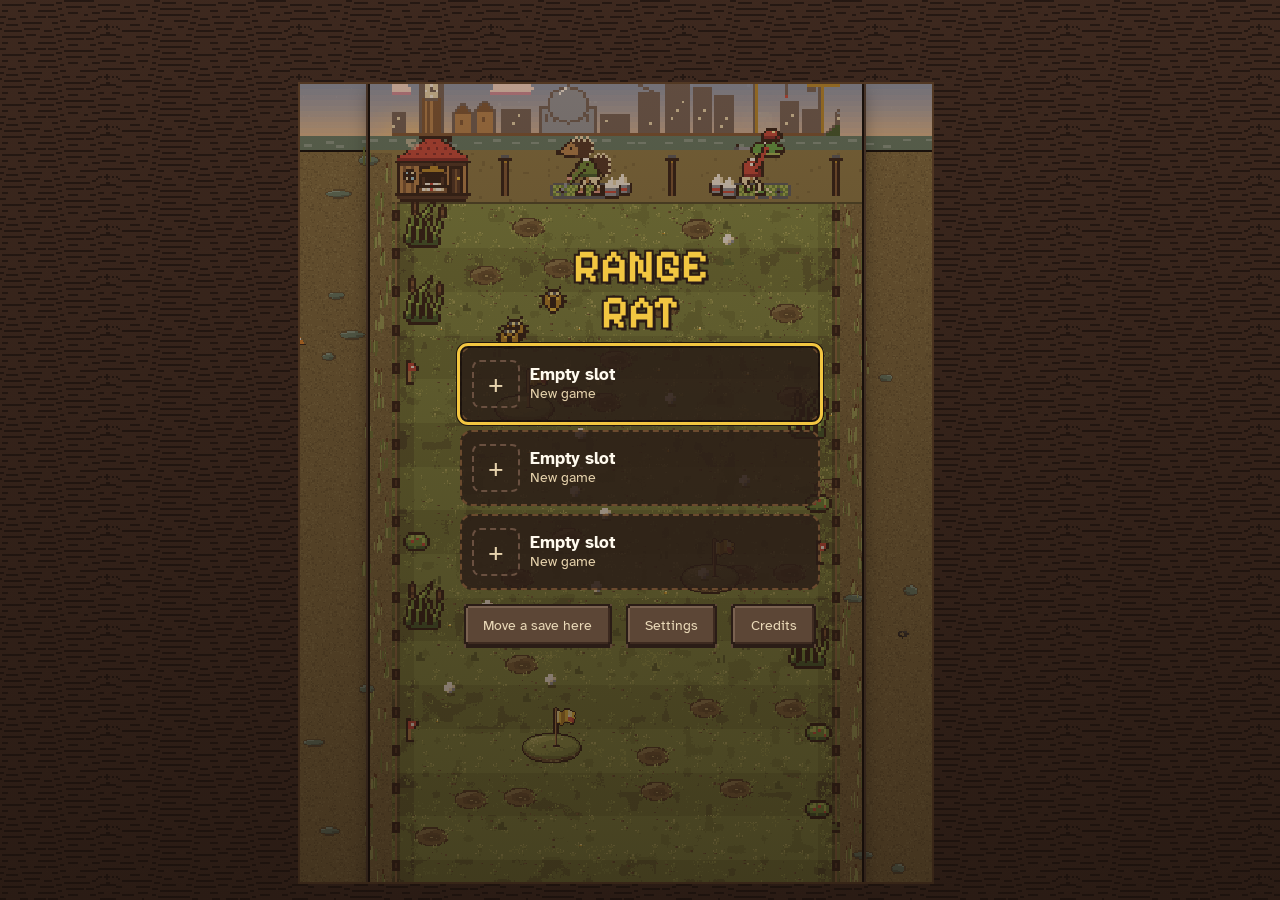
==== index.html @ ed2321bf "Playtest build 2026-11-19-734bd804-cc80362a Co-Authored-By: Claude Opus 5.5 <noreply@anthropic.com> " ====
<!doctype html>
<html lang="en">
<head>
<meta charset="utf-8">
<meta name="viewport" content="width=device-width, initial-scale=1, viewport-fit=cover, user-scalable=no">
<link rel="manifest" href="manifest.webmanifest">
<meta name="mobile-web-app-capable" content="yes">
<meta name="apple-mobile-web-app-capable" content="yes">
<meta name="apple-mobile-web-app-title" content="Range Rat">
<meta name="apple-mobile-web-app-status-bar-style" content="black">
<link rel="apple-touch-icon" href="icon-180.png">
<link rel="icon" type="image/png" sizes="192x192" href="icon-192.png">
<style>@media (display-mode: standalone){
  #game{top:env(safe-area-inset-top,0px) !important;bottom:env(safe-area-inset-bottom,0px) !important;left:env(safe-area-inset-left,0px) !important;right:env(safe-area-inset-right,0px) !important}
  #game>#rr-root{height:100% !important}
}</style>
<meta name="rr-pwa" content="2026-11-19-734bd804-cc80362a">
<meta name="rr-pwa-built" content="1795049431">

<meta name="theme-color" content="#1c1410">
<title>Range Rat</title>
<meta name="range-rat-build" content="2026-11-19-734bd804">
<meta name="range-rat-unlock" content="full">
<style>/* Range Rat UI fonts - embedded (base64 woff2, latin subset) so the single-file build works offline.
 * BRIEF s14 (revised): Atkinson Hyperlegible 400/700 = ALL readable text, numbers, labels, buttons.
 * Pixelify Sans 600 = big headings and banners only (>= 18 CSS px). Both SIL OFL 1.1, licences in ui/fonts/. */
@font-face{font-family:'Atkinson Hyperlegible';font-style:normal;font-weight:400;font-display:block;src:url([data-uri]) format('woff2');}
@font-face{font-family:'Atkinson Hyperlegible';font-style:normal;font-weight:700;font-display:block;src:url([data-uri]) format('woff2');}
@font-face{font-family:'Pixelify Sans';font-style:normal;font-weight:600;font-display:block;src:url([data-uri]) format('woff2');}

/* GENERATED by scripts/subset_cjk_fonts.py from dialog/locales/zh-CN.js. Do not edit: rerun the script.
 * Simplified Chinese faces (SIL OFL 1.1, ui/fonts/LICENSES/): Noto Sans SC 400/700 and Fusion Pixel Font 12px,
 * subset to 1711 characters (698 KB base64). Used only under :lang(zh-CN). */
@font-face{font-family:'RR Noto SC';font-style:normal;font-weight:400;font-display:block;src:url([data-uri]) format('woff2')}
@font-face{font-family:'RR Noto SC';font-style:normal;font-weight:700;font-display:block;src:url([data-uri]) format('woff2')}
@font-face{font-family:'RR Pixel SC';font-style:normal;font-weight:100 900;font-display:block;src:url([data-uri]) format('woff2')}
:root:lang(zh-CN),#rr-root:lang(zh-CN){--rr-font-label:"Atkinson Hyperlegible","RR Noto SC","PingFang SC","Hiragino Sans GB","Microsoft YaHei","Noto Sans CJK SC","Source Han Sans SC","WenQuanYi Micro Hei",system-ui,sans-serif;--rr-font-body:"Atkinson Hyperlegible","RR Noto SC","PingFang SC","Hiragino Sans GB","Microsoft YaHei","Noto Sans CJK SC","Source Han Sans SC","WenQuanYi Micro Hei",system-ui,sans-serif;--rr-font-head:"Pixelify Sans","RR Pixel SC","RR Noto SC","PingFang SC","Hiragino Sans GB","Microsoft YaHei","Noto Sans CJK SC","Source Han Sans SC","WenQuanYi Micro Hei",system-ui,sans-serif}

html,body{margin:0;height:100%;background:#1c1410;color:#f3ead2}#game{position:fixed;inset:0}</style>
</head>
<body>
<div id="game"></div>
<script>/* ---- dev build config (build/build.py --dev) ---- */
window.RR_BUILD = {"devLocked": true, "build": "2026-11-19-734bd804", "features": ["feedback", "dev"]};
</script>
<script>/* ---- feedback config (build/build.py) ---- */
window.RR_FEEDBACK_CONFIG = {"endpoint": "https://discord.com/api/webhooks/1564911753525993622/5cSgECN_cza_5BLBWjD0GoB0j8h0n_JIy1CJzBs1miOLsxpP3s_9K9bPQ1prPiEKUhLc", "build": "2026-11-19-734bd804", "builtAt": "2026-11-19T00:50:31Z"};
</script>
<script>/* ---- ui/feedback.js ---- */
/* Range Rat — ui/feedback.js — PLAYTEST-ONLY "Send feedback" (see PLAYTEST.md).
 *
 * Bundled only by `python3 build/build.py --with feedback` (or --playtest); the default/Steam build never contains
 * it. build.py loads this file FIRST (before balance.js) so the error ring buffer sees every later script, and puts
 * window.RR_FEEDBACK_CONFIG = { endpoint, build, builtAt } in front of it. The endpoint comes from
 * --feedback-webhook <file> and is never committed.
 *
 * Player-first (BRIEF pillar 0): nothing is sent until the player presses Send, the form shows exactly what will be
 * sent, the save is opt-in, and there is no background sending, ever. Personal data: only the optional name.
 *
 * Read-only use of the engine (window.RANGE_RAT): pause(on), exportCode() (RR1- save code), getStats(), perf(),
 * gfx, state.settings, mode, version, layout.root, fmt, on(). No engine code is changed.
 *
 * Plain ES2020, no dependencies. The screenshot is composited natively: clone the UI DOM, swap each <canvas> for an
 * <img> of its pixels, serialise into an SVG <foreignObject>, draw that to a canvas, export JPEG under 1.5 MB.
 * If that throws or taints (Safari can), it falls back to the field canvas alone and says so in the report.
 */
(function (W) {
  'use strict';
  if (W.RR_FEEDBACK) return;
  const CFG = W.RR_FEEDBACK_CONFIG || {};

  // ---- relay swap: to send through a relay instead of the Discord webhook, either put the relay URL in the
  // ---- --feedback-webhook file, or set it here (one line). A relay receives the identical multipart request.
  const ENDPOINT_OVERRIDE = null;

  const ENDPOINT = ENDPOINT_OVERRIDE || (typeof CFG.endpoint === 'string' && /^https:\/\//.test(CFG.endpoint) ? CFG.endpoint : null);
  const SHOT_MAX = 1.5 * 1024 * 1024;   // screenshot cap (owner spec)
  const TOTAL_MAX = 8 * 1024 * 1024;     // Discord's default upload limit is 10 MB per message; stay well under
  const MSG_MAX = 3500;                  // embed description is 4096; leave room for the rest of the 6000-char embed budget
  const NAME_MAX = 40;
  const ERR_MAX = 20;
  const GAP_MS = 30 * 1000, DAY_MS = 24 * 3600 * 1000, DAY_MAX = 20, RETRY_GAP_MS = 3000;
  const STORE_KEY = 'rrfb_sends';
  const TAGS = ['bug', 'confusing', 'idea', 'loved'];
  const TAG_EN = { bug: 'Bug', confusing: 'Confusing', idea: 'Idea', loved: 'Loved it' };
  // the playtest privacy policy (source: site/privacy*.html, published next to the phone build), one page per language.
  // Only feedback builds carry this URL: the Steam / demo build has no link to it (tests/e2e/test_feedback.py checks both).
  const PRIVACY_BASE = 'https://wallace467.github.io/rr-playtest/';
  const PRIVACY_URL = PRIVACY_BASE + 'privacy.html';
  const PRIVACY_LANGS = ['de', 'es', 'pt-BR', 'zh-CN']; // site/privacy.<lang>.html; any other locale gets the English page
  const curLocale = () => { try { return (W.DIALOG && W.DIALOG.locale) || 'en'; } catch (e) { return 'en'; } };
  const privacyUrl = (lang) => { const l = lang || curLocale(); return PRIVACY_LANGS.includes(l) ? PRIVACY_BASE + 'privacy.' + l + '.html' : PRIVACY_URL; };
  const isPrivacyUrl = (u) => typeof u === 'string' && u.indexOf(PRIVACY_BASE + 'privacy') === 0;
  const PRIVACY_MAIL = 'privacy@wallacelabs.dev'; // the controller's contact in site/privacy*.html (shown when the sheet can't show the page)

  // ===================================================================== error ring buffer (installed at load)
  const errors = [];
  /** strip URLs down to the file name: no local paths (file:///Users/...) or hosting URLs in reports */
  const scrub = (s) => String(s == null ? '' : s).replace(/\b(?:file|https?|blob):\/\/[^\s)'"]*\/([^\s/)'"?#]*)/g, '$1').slice(0, 600);
  function pushErr(o) { errors.push(o); if (errors.length > ERR_MAX) errors.splice(0, errors.length - ERR_MAX); }
  W.addEventListener('error', (e) => {
    if (!e) return;
    const t = e.target;
    if (t && t !== W && t.tagName) { pushErr({ at: new Date().toISOString(), type: 'resource', message: 'failed to load <' + String(t.tagName).toLowerCase() + '>', source: scrub(t.src || t.href || '') }); return; }
    pushErr({ at: new Date().toISOString(), type: 'error', message: scrub(e.message), source: scrub(e.filename), line: e.lineno | 0, col: e.colno | 0, stack: scrub(e.error && e.error.stack).slice(0, 600) });
  }, true);
  W.addEventListener('unhandledrejection', (e) => {
    const r = e && e.reason;
    pushErr({ at: new Date().toISOString(), type: 'unhandledrejection', message: scrub(r && r.message ? r.message : r), stack: scrub(r && r.stack).slice(0, 600) });
  });

  // ===================================================================== small helpers
  const R = () => W.RANGE_RAT || null;
  const root = () => { const r = R(); return (r && r.layout && r.layout.root) || document.getElementById('rr-root'); };
  const esc = (s) => String(s == null ? '' : s).replace(/[&<>"']/g, (c) => ({ '&': '&amp;', '<': '&lt;', '>': '&gt;', '"': '&quot;', "'": '&#39;' }[c]));
  /** DIALOG.text.feedback.<key> in the live locale (English fallback inline), {placeholders} filled */
  function t(key, fb, vars) {
    let v; try { v = W.DIALOG && W.DIALOG.text && W.DIALOG.text.feedback && W.DIALOG.text.feedback[key]; } catch (e) { v = null; }
    let s = typeof v === 'string' && v.length ? v : fb;
    if (vars) s = s.replace(/\{(\w+)\}/g, (m, k) => (k in vars ? String(vars[k]) : m));
    return s;
  }
  const store = {
    get(k) { try { return W.localStorage.getItem(k); } catch (e) { return null; } },
    set(k, v) { try { W.localStorage.setItem(k, v); return true; } catch (e) { return false; } }
  };
  const fmtN = (n) => { try { const r = R(); return r && r.fmt ? r.fmt(n) : String(Math.round(n)); } catch (e) { return String(n); } };
  const fmtTime = (sec) => { sec = Math.max(0, Math.round(+sec || 0)); const h = Math.floor(sec / 3600), m = Math.floor((sec % 3600) / 60), s = sec % 60; return h ? `${h}h ${m}m` : m ? `${m}m ${s}s` : `${s}s`; };
  const kb = (n) => (n >= 1024 * 1024 ? (n / 1048576).toFixed(2) + ' MB' : Math.max(1, Math.round(n / 1024)) + ' KB');
  const layoutClass = () => { const r = root(); const m = r && /\brl-(narrow|duo|wide)\b/.exec(r.className); return m ? m[1] : 'unknown'; };
  const inIframe = () => { try { return W.top !== W.self; } catch (e) { return true; } };
  const plainCopy = (o) => { try { return JSON.parse(JSON.stringify(o)); } catch (e) { return null; } };

  // ===================================================================== throttle (per device, localStorage)
  let memSends = []; // used when storage is blocked (private mode / iframe settings)
  function sends() {
    const raw = store.get(STORE_KEY); let a = null;
    if (raw != null) { try { a = JSON.parse(raw); } catch (e) { a = null; } }
    if (!Array.isArray(a)) a = memSends;
    const now = Date.now(); return a.filter((x) => typeof x === 'number' && x <= now + 60000 && now - x < DAY_MS);
  }
  function recordSend() { const a = sends(); a.push(Date.now()); memSends = a; store.set(STORE_KEY, JSON.stringify(a)); }
  /** null when a send is allowed, else { reason: 'gap'|'day', waitSec } */
  function throttled() {
    const a = sends(), now = Date.now();
    if (a.length >= DAY_MAX) return { reason: 'day', waitSec: Math.ceil((Math.min(...a) + DAY_MS - now) / 1000) };
    const last = a.length ? Math.max(...a) : 0;
    if (now - last < GAP_MS) return { reason: 'gap', waitSec: Math.ceil((last + GAP_MS - now) / 1000) };
    return null;
  }

  // ===================================================================== screenshot
  const loadImg = (src, ms) => new Promise((res, rej) => {
    const im = new Image(); let done = false;
    const to = setTimeout(() => { if (!done) { done = true; rej(new Error('image load timeout')); } }, ms || 5000);
    im.onload = () => { if (!done) { done = true; clearTimeout(to); res(im); } };
    im.onerror = () => { if (!done) { done = true; clearTimeout(to); rej(new Error('image load failed')); } };
    im.src = src;
  });
  const toBlob = (cv, type, q) => new Promise((res, rej) => { try { cv.toBlob((b) => (b ? res(b) : rej(new Error('toBlob returned null'))), type, q); } catch (e) { rej(e); } });
  /** JPEG under SHOT_MAX: step quality down, then scale down. Throws on a tainted canvas (SecurityError). */
  async function encode(cv) {
    let src = cv;
    for (let pass = 0; pass < 4; pass++) {
      for (const q of [0.86, 0.74, 0.62, 0.5]) { const b = await toBlob(src, 'image/jpeg', q); if (b.size <= SHOT_MAX) return { blob: b, w: src.width, h: src.height, q }; }
      const s = document.createElement('canvas'); s.width = Math.max(1, Math.round(src.width * 0.7)); s.height = Math.max(1, Math.round(src.height * 0.7));
      const g = s.getContext('2d'); g.drawImage(src, 0, 0, s.width, s.height); src = s;
    }
    throw new Error('screenshot stays over the size cap');
  }
  /** synchronous part: snapshot the UI DOM and every canvas's pixels right now (before the form or pause card appear) */
  function snapshot() {
    const r = root(); if (!r) return null;
    const rect = r.getBoundingClientRect();
    const clone = r.cloneNode(true);
    const oc = [...r.querySelectorAll('canvas')], cc = [...clone.querySelectorAll('canvas')];
    oc.forEach((c, i) => {
      const k = cc[i]; if (!k) return;
      const img = document.createElement('img');
      for (const a of ['class', 'style', 'data-el', 'aria-hidden']) { const v = c.getAttribute(a); if (v != null) img.setAttribute(a, v); }
      const cs = getComputedStyle(c); img.style.width = cs.width; img.style.height = cs.height; img.style.display = cs.display === 'inline' ? 'inline-block' : cs.display;
      try { img.setAttribute('src', c.width && c.height ? c.toDataURL('image/png') : ''); } catch (e) { img.setAttribute('src', ''); }
      k.replaceWith(img);
    });
    // form values live in properties, not attributes
    const oi = [...r.querySelectorAll('input,textarea,select')], ci = [...clone.querySelectorAll('input,textarea,select')];
    oi.forEach((x, i) => { const y = ci[i]; if (!y) return; if (x.type === 'checkbox' || x.type === 'radio') { if (x.checked) y.setAttribute('checked', ''); else y.removeAttribute('checked'); } else if (x.tagName === 'TEXTAREA') y.textContent = x.value; else y.setAttribute('value', x.value); });
    clone.querySelectorAll('[data-rrfb]').forEach((e) => e.remove()); // our own button / form never appear in the shot
    clone.querySelectorAll('script').forEach((e) => e.remove());
    let field = null; const fc = r.querySelector('[data-el=canvas]');
    if (fc) { try { field = fc.width && fc.height ? fc.toDataURL('image/png') : null; } catch (e) { field = null; } }
    return { clone, w: Math.max(1, Math.round(rect.width)), h: Math.max(1, Math.round(rect.height)), field };
  }
  /** async part: rasterise the snapshot via SVG <foreignObject>; fall back to the field canvas */
  async function rasterise(snap) {
    if (!snap) return { mode: 'none', note: 'no game root' };
    const dpr = Math.min(2, W.devicePixelRatio || 1);
    try {
      const css = [...document.querySelectorAll('style')].map((s) => s.textContent).join('\n').replace(/:root\s*\{/g, ':root,.rrfb-shot{');
      const host = document.createElement('div');
      host.className = 'rrfb-shot'; // XMLSerializer adds the XHTML namespace itself
      host.setAttribute('style', `width:${snap.w}px;height:${snap.h}px;position:relative;overflow:hidden;background:#1c1410;margin:0`);
      const st = document.createElement('style'); st.textContent = css; host.appendChild(st); host.appendChild(snap.clone);
      const xhtml = new XMLSerializer().serializeToString(host);
      const svg = `<svg xmlns="http://www.w3.org/2000/svg" width="${snap.w}" height="${snap.h}"><foreignObject x="0" y="0" width="100%" height="100%">${xhtml}</foreignObject></svg>`;
      const img = await loadImg('data:image/svg+xml;charset=utf-8,' + encodeURIComponent(svg), 6000);
      const cv = document.createElement('canvas'); cv.width = Math.round(snap.w * dpr); cv.height = Math.round(snap.h * dpr);
      const g = cv.getContext('2d'); g.fillStyle = '#1c1410'; g.fillRect(0, 0, cv.width, cv.height); g.drawImage(img, 0, 0, cv.width, cv.height);
      const out = await encode(cv); // throws SecurityError if the SVG tainted the canvas
      return Object.assign({ mode: 'full' }, out);
    } catch (e) {
      const why = String((e && (e.name + ': ' + e.message)) || e).slice(0, 160);
      try {
        if (!snap.field) throw new Error('field canvas unreadable');
        const im = await loadImg(snap.field, 4000);
        const cv = document.createElement('canvas'); cv.width = im.naturalWidth; cv.height = im.naturalHeight; cv.getContext('2d').drawImage(im, 0, 0);
        return Object.assign({ mode: 'field-only', note: 'screenshot: field only (' + why + ')' }, await encode(cv));
      } catch (e2) { return { mode: 'none', note: 'screenshot: none (' + why + '; ' + String(e2 && e2.message || e2).slice(0, 120) + ')' }; }
    }
  }

  // ===================================================================== report data
  function collect(perfAtOpen) {
    const r = R(); let st = null, stats = null;
    try { st = r && r.state; } catch (e) { st = null; }
    try { stats = r && r.getStats ? r.getStats() : null; } catch (e) { stats = null; }
    const settings = {}; // primitives only
    if (st && st.settings) for (const k of Object.keys(st.settings)) { const v = st.settings[k]; if (v == null || ['string', 'number', 'boolean'].includes(typeof v)) settings[k] = v; }
    let gfx = null; try { gfx = r && plainCopy(r.gfx); } catch (e) { gfx = null; }
    const g = stats ? {
      mode: stats.mode, range: stats.range, rangeIdx: stats.rangeIdx, stars: stats.stars, unlocked: stats.unlocked, playSeconds: Math.round(stats.playSeconds || 0),
      cash: stats.cash, cashPerSec: stats.cashPerSec, cashPerSecRaw: stats.cashPerSecRaw, runCash: stats.runCash, prestigeAt: stats.prestigeAt,
      stock: stats.stock, hopper: stats.hopper, capacity: stats.capacity, gear: stats.gear, robots: stats.robots, bays: stats.bays,
      night: stats.night, achievements: stats.achievements, timeToCredits: stats.timeToCredits, upgradeLevels: plainCopy(stats.upgradeLevels)
    } : { mode: r ? r.mode : 'no-engine' };
    let locale = null; try { locale = (W.DIALOG && W.DIALOG.locale) || null; } catch (e) { locale = null; }
    let inputMode = null; try { inputMode = r ? r.inputMode || null : null; } catch (e) { inputMode = null; }
    return {
      build: { id: CFG.build || metaBuild(), builtAt: CFG.builtAt || null, engine: r ? r.version || null : null },
      device: {
        userAgent: navigator.userAgent, screen: { w: screen.width, h: screen.height }, viewport: { w: W.innerWidth, h: W.innerHeight },
        dpr: W.devicePixelRatio || 1, layout: layoutClass(), gameLocale: locale, browserLocale: navigator.language || null,
        inputMode, touchPoints: navigator.maxTouchPoints | 0, inIframe: inIframe(), reducedMotionPref: !!(W.matchMedia && W.matchMedia('(prefers-reduced-motion: reduce)').matches)
      },
      settings, game: g, perf: perfAtOpen, gfx, errors: errors.slice()
    };
  }
  function metaBuild() { const m = document.querySelector('meta[name="range-rat-build"]'); return m ? m.getAttribute('content') : null; }

  // ===================================================================== Discord request
  const clip = (s, n) => { s = String(s == null ? '' : s); return s.length > n ? s.slice(0, n - 1) + '…' : s; };
  function buildReport(F) {
    return Object.assign({ schema: 1, kind: 'range-rat-playtest-feedback', sentAt: new Date().toISOString(), tags: F.tags.slice(), message: F.message, name: F.name || null,
      saveAttached: !!(F.attachSave && F.saveCode), screenshot: { mode: F.shot.mode, note: F.shot.note || null, bytes: F.shot.blob ? F.shot.blob.size : 0, w: F.shot.w || 0, h: F.shot.h || 0 } }, F.data);
  }
  function buildPayload(F, report) {
    const g = report.game || {}, d = report.device;
    const title = clip((F.tags.length ? F.tags.map((x) => '[' + TAG_EN[x] + ']').join(' ') + ' ' : '') + 'Playtest feedback' + (F.name ? ' from ' + F.name : ''), 256);
    const fields = [
      ['Range', g.range ? `${g.range} (#${(g.rangeIdx | 0) + 1}), ${g.stars | 0} stars` : String(g.mode || '?')],
      ['Playtime', fmtTime(g.playSeconds)],
      ['Acorns', g.cash != null ? `${fmtN(g.cash)} (${fmtN(g.cashPerSec || 0)}/s)` : '?'],
      ['Layout', `${d.layout}, ${d.viewport.w}x${d.viewport.h} @${d.dpr}x`],
      ['Build', String(report.build.id || '?')],
      ['Screenshot', report.screenshot.mode === 'full' ? 'full UI' : report.screenshot.mode === 'field-only' ? 'field only' : 'none'],
      ['Errors', String(report.errors.length)],
      ['Save', report.saveAttached ? 'attached (save.txt)' : 'not attached'],
      ['Locale', `${d.gameLocale || '?'} / ${d.browserLocale || '?'}`]
    ].map(([name, value]) => ({ name, value: clip(value, 1024), inline: true }));
    const footer = clip(d.userAgent, 300);
    let desc = F.message.trim() || '(no message)';
    // the whole embed must stay within 6000 characters
    const fixed = title.length + footer.length + fields.reduce((n, f) => n + f.name.length + f.value.length, 0);
    desc = clip(desc, Math.min(4096, 5900 - fixed));
    const files = [{ id: 0, filename: 'report.json', description: 'Range Rat playtest report' }];
    const embed = { title, description: desc, color: 0xf2c641, fields, footer: { text: footer }, timestamp: report.sentAt };
    if (F.shot.blob) { files.unshift({ id: 0, filename: 'screenshot.jpg', description: 'Screenshot' }); embed.image = { url: 'attachment://screenshot.jpg' }; }
    if (report.saveAttached) files.push({ id: 0, filename: 'save.txt', description: 'RR1- save code' });
    files.forEach((f, i) => { f.id = i; });
    return { username: 'Range Rat playtest', allowed_mentions: { parse: [] }, embeds: [embed], attachments: files };
  }
  function buildForm(F) {
    const report = buildReport(F), payload = buildPayload(F, report);
    const fd = new FormData();
    fd.append('payload_json', JSON.stringify(payload));
    const blobs = { 'report.json': new Blob([JSON.stringify(report, null, 2)], { type: 'application/json' }) };
    if (F.shot.blob) blobs['screenshot.jpg'] = F.shot.blob;
    if (report.saveAttached) blobs['save.txt'] = new Blob([F.saveCode], { type: 'text/plain' });
    let total = 0;
    payload.attachments.forEach((a) => { const b = blobs[a.filename]; total += b.size; fd.append('files[' + a.id + ']', b, a.filename); });
    return { fd, report, payload, total };
  }
  function postUrl() { try { const u = new URL(ENDPOINT); if (/(^|\.)discord(app)?\.com$/.test(u.hostname)) u.searchParams.set('wait', 'true'); return u.toString(); } catch (e) { return ENDPOINT; } }
  /** resolves 'ok' | 'http' (definitely not delivered) | 'unknown' (network/CORS: it may have arrived) */
  async function send(F) {
    const { fd, total } = buildForm(F);
    if (total > TOTAL_MAX) return { result: 'http', status: 413 };
    const ctl = typeof AbortController === 'function' ? new AbortController() : null;
    const to = setTimeout(() => { if (ctl) ctl.abort(); }, 30000);
    try {
      const res = await fetch(postUrl(), { method: 'POST', body: fd, mode: 'cors', credentials: 'omit', redirect: 'error', referrerPolicy: 'no-referrer', signal: ctl ? ctl.signal : undefined });
      return res.ok ? { result: 'ok', status: res.status } : { result: 'http', status: res.status };
    } catch (e) {
      return { result: 'unknown', error: String(e && e.message || e).slice(0, 120) };
    } finally { clearTimeout(to); }
  }
  function reportText(F) {
    const rep = buildReport(F);
    let s = `Range Rat playtest feedback\nTags: ${F.tags.map((x) => TAG_EN[x]).join(', ') || '-'}\nName: ${F.name || '-'}\n\n${F.message || '(no message)'}\n\n--- report.json ---\n${JSON.stringify(rep, null, 2)}\n`;
    if (rep.saveAttached) s += `\n--- save.txt ---\n${F.saveCode}\n`;
    return s;
  }
  async function copyText(s) {
    try { if (navigator.clipboard && navigator.clipboard.writeText) { await navigator.clipboard.writeText(s); return true; } } catch (e) { /* iframe without clipboard-write: try the old way */ }
    try {
      const ta = document.createElement('textarea'); ta.value = s; ta.setAttribute('readonly', ''); ta.style.cssText = 'position:fixed;left:-9999px;top:0;opacity:0';
      document.body.appendChild(ta); ta.select(); const ok = document.execCommand && document.execCommand('copy'); ta.remove(); return !!ok;
    } catch (e) { return false; }
  }

  // ===================================================================== styles
  const CSS = `
.rrfb-btn{position:absolute;z-index:7;display:none;align-items:center;gap:4px;min-height:30px;padding:2px 10px;border-radius:999px;border:2px solid var(--rr-line,#5a4232);background:rgba(26,17,12,.82);color:var(--rr-text,#f6ecd6);font-family:var(--rr-font-label,system-ui,sans-serif);font-weight:700;font-size:calc(13px*var(--rr-fs,1));line-height:1.1;white-space:nowrap;cursor:pointer;opacity:.8;touch-action:manipulation}
.rrfb-btn.on{display:inline-flex}.rrfb-btn:hover,.rrfb-btn:focus-visible{opacity:1;border-color:var(--rr-gold,#f2c641)}
.rrfb-ov{position:absolute;inset:0;z-index:1000;display:flex;align-items:center;justify-content:center;padding:12px;box-sizing:border-box;background:rgba(12,8,6,.72);touch-action:pan-y;user-select:text;-webkit-user-select:text}
.rrfb-card{width:min(100%,520px);max-height:100%;overflow:auto;box-sizing:border-box;background:var(--rr-panel,#2a1d16);border:3px solid var(--rr-line,#5a4232);border-radius:14px;padding:14px 16px;color:var(--rr-text,#f6ecd6);font-family:var(--rr-font-body,system-ui,sans-serif);font-size:calc(15px*var(--rr-fs,1));line-height:1.35;text-align:left;overscroll-behavior:contain}
.rrfb-card h2{font-family:var(--rr-font-head,system-ui,sans-serif);font-weight:600;font-size:calc(24px*var(--rr-fs,1));color:var(--rr-gold,#f2c641);margin:0 0 4px}
.rrfb-card h3{font-family:var(--rr-font-label,system-ui,sans-serif);font-size:calc(15px*var(--rr-fs,1));margin:12px 0 6px;color:var(--rr-gold,#f2c641)}
.rrfb-card p{margin:4px 0}.rrfb-card .sub{color:var(--rr-text2,#dccaa8)}.rrfb-card a{color:var(--rr-gold,#f2c641);font-weight:700}
.rrfb-tags{display:flex;flex-wrap:wrap;gap:6px;margin:8px 0}
.rrfb-tag{min-height:40px;padding:4px 12px;border-radius:999px;border:2px solid var(--rr-line,#5a4232);background:var(--rr-panel2,#3a2a20);color:var(--rr-text,#f6ecd6);font-family:var(--rr-font-label,system-ui,sans-serif);font-weight:700;font-size:calc(14px*var(--rr-fs,1));cursor:pointer}
.rrfb-tag[aria-pressed=true]{background:#4d6a24;border-color:var(--rr-green,#a9bd5a)}
.rrfb-card label{display:block;margin:8px 0 2px;font-family:var(--rr-font-label,system-ui,sans-serif);font-weight:700}
.rrfb-card textarea,.rrfb-card input[type=text]{display:block;width:100%;box-sizing:border-box;margin-top:4px;padding:8px;border-radius:8px;border:2px solid var(--rr-line,#5a4232);background:#1a110c;color:var(--rr-text,#f6ecd6);font-family:var(--rr-font-body,system-ui,sans-serif);font-size:calc(15px*var(--rr-fs,1));font-weight:400;user-select:text;-webkit-user-select:text}
.rrfb-card textarea{min-height:96px;resize:vertical}
.rrfb-card .chk{display:flex;gap:8px;align-items:flex-start;font-weight:700}.rrfb-card .chk input{width:22px;height:22px;margin:0;flex:0 0 auto}
.rrfb-card .chk small{display:block;font-weight:400;color:var(--rr-text2,#dccaa8)}
.rrfb-prev{margin-top:10px;padding:10px;border-radius:10px;background:#1f150f;border:1px solid var(--rr-line,#5a4232)}
.rrfb-prev .row{display:flex;gap:10px;align-items:flex-start;flex-wrap:wrap}
.rrfb-thumb{flex:0 0 auto;width:132px;max-height:180px;object-fit:contain;border-radius:6px;border:1px solid var(--rr-line,#5a4232);background:#000}
.rrfb-sum{flex:1 1 180px;margin:0;display:grid;grid-template-columns:auto 1fr;gap:2px 10px;font-size:calc(14px*var(--rr-fs,1))}
.rrfb-sum dt{color:var(--rr-text2,#dccaa8)}.rrfb-sum dd{margin:0}
.rrfb-prev details{margin-top:8px}.rrfb-prev summary{cursor:pointer;font-weight:700;min-height:32px}
.rrfb-pre{max-height:220px;overflow:auto;margin:6px 0 0;padding:8px;border-radius:6px;background:#120c08;font:calc(12.5px*var(--rr-fs,1))/1.35 ui-monospace,Menlo,Consolas,monospace;white-space:pre}
.rrfb-status{min-height:1.4em;margin:10px 0 0;font-weight:700}.rrfb-status.ok{color:var(--rr-green,#a9bd5a)}.rrfb-status.bad{color:var(--rr-red,#ef7a64)}
.rrfb-card textarea.rrfb-manual{display:none;min-height:120px;margin-top:6px;font:12px/1.3 ui-monospace,Menlo,Consolas,monospace;background:#120c08;border-width:1px}
.rrfb-card textarea.rrfb-manual.on{display:block}
.rrfb-acts{display:flex;flex-wrap:wrap;justify-content:flex-end;gap:6px;margin-top:10px}
.rrfb-acts button{min-height:44px;padding:4px 14px;border-radius:10px;border:2px solid var(--rr-line,#5a4232);background:var(--rr-panel2,#3a2a20);color:var(--rr-text,#f6ecd6);font-family:var(--rr-font-label,system-ui,sans-serif);font-weight:700;font-size:calc(14px*var(--rr-fs,1));cursor:pointer}
.rrfb-acts button.pri{background:#4d6a24;border-color:var(--rr-green,#a9bd5a)}.rrfb-acts button[disabled]{opacity:.55;cursor:default}
.rrfb-acts [hidden]{display:none}
.rrpv-ov{position:absolute;inset:0;z-index:1100;display:flex;flex-direction:column;box-sizing:border-box;background:var(--rr-panel,#2a1d16);color:var(--rr-text,#f6ecd6);padding:env(safe-area-inset-top,0px) env(safe-area-inset-right,0px) env(safe-area-inset-bottom,0px) env(safe-area-inset-left,0px)}
.rrpv-head{flex:0 0 auto;display:flex;align-items:center;gap:10px;padding:8px 10px 8px 16px;border-bottom:3px solid var(--rr-line,#5a4232)}
.rrpv-head h2{flex:1 1 auto;margin:0;font-family:var(--rr-font-head,system-ui,sans-serif);font-weight:600;font-size:calc(22px*var(--rr-fs,1));color:var(--rr-gold,#f2c641);white-space:nowrap;overflow:hidden;text-overflow:ellipsis}
.rrpv-x{flex:0 0 auto;min-height:44px;min-width:44px;padding:4px 14px;border-radius:10px;border:2px solid var(--rr-green,#a9bd5a);background:#4d6a24;color:var(--rr-text,#f6ecd6);font-family:var(--rr-font-label,system-ui,sans-serif);font-weight:700;font-size:calc(15px*var(--rr-fs,1));cursor:pointer}
.rrpv-x:focus-visible{outline:3px solid var(--rr-gold,#f2c641);outline-offset:2px}
.rrpv-body{position:relative;flex:1 1 auto;min-height:0;overflow:auto;-webkit-overflow-scrolling:touch;background:#f6efe0}
.rrpv-body iframe{display:block;width:100%;height:100%;border:0;background:#f6efe0}
.rrpv-fail{position:absolute;left:12px;right:12px;top:12px;margin:0;padding:10px 14px;border-radius:10px;background:var(--rr-panel,#2a1d16);border:2px solid var(--rr-line,#5a4232);font-family:var(--rr-font-body,system-ui,sans-serif);font-size:calc(15px*var(--rr-fs,1))}
.rrpv-fail a{color:var(--rr-gold,#f2c641);font-weight:700}.rrpv-fail .addr{-webkit-user-select:all;user-select:all;font-weight:700;overflow-wrap:anywhere}
@media (prefers-color-scheme: dark){.rrpv-body,.rrpv-body iframe{background:#1d1712}}`;

  // ===================================================================== entry point: the button
  let btn = null, form = null, busy = false;
  function ensureButton() {
    const r = root(); if (!r) return;
    const fw = r.querySelector('[data-el=fieldwrap]'); if (!fw) return;
    if (!document.getElementById('rrfb-style')) { const s = document.createElement('style'); s.id = 'rrfb-style'; s.textContent = CSS; document.head.appendChild(s); }
    if (!btn || !btn.isConnected) {
      btn = document.createElement('button'); btn.type = 'button'; btn.className = 'rrfb-btn'; btn.setAttribute('data-rrfb', 'btn');
      btn.addEventListener('pointerdown', (e) => e.stopPropagation()); // never steer the rat
      btn.addEventListener('click', (e) => { e.stopPropagation(); open(); });
      fw.appendChild(btn);
    }
    const lab = t('button', 'Feedback'), aria = t('buttonAria', 'Send feedback to Wallace Labs (F8)');
    if (btn.textContent !== '✎ ' + lab) btn.textContent = '✎ ' + lab;
    btn.setAttribute('aria-label', aria); btn.title = aria;
    place();
  }
  const hit = (a, b) => a.left < b.right && a.right > b.left && a.top < b.bottom && a.bottom > b.top;
  /** the part of the field canvas actually on screen (wide/duo crop the canvas top under a clipping box) */
  function visibleField(cv, r) {
    const C = cv.getBoundingClientRect(); const v = { left: C.left, right: C.right, top: C.top, bottom: C.bottom };
    for (let e = cv.parentElement; e && e !== r.parentElement; e = e.parentElement) {
      const cs = getComputedStyle(e); if (cs.overflowX === 'visible' && cs.overflowY === 'visible') continue;
      const b = e.getBoundingClientRect(); v.left = Math.max(v.left, b.left); v.right = Math.min(v.right, b.right); v.top = Math.max(v.top, b.top); v.bottom = Math.min(v.bottom, b.bottom);
    }
    return v;
  }
  /** a field corner, never over the HUD, the bottom bar or any control. Top-left first (sky above the ball house). */
  function place() {
    const r = root(); if (!btn || !r) return;
    const r2 = R(), mode = r2 ? r2.mode : null;
    const on = mode === 'game' && !form && !pv;
    btn.classList.toggle('on', on); if (!on) return;
    const fw = btn.parentElement, cv = r.querySelector('[data-el=canvas]'); if (!fw || !cv) return;
    const F = fw.getBoundingClientRect(), vis = visibleField(cv, r), bw = btn.offsetWidth, bh = btn.offsetHeight;
    // persistent things only: avoiding transient pop-ups (banners, toasts) would make the button jump about; .rr-fpsc is the
    // Show FPS readout (top-left of the field: it and this button overlapped on Ben's iPhone, round 4); .rr-wind is the
    // range counter in the same corner ("In pond: 12/30", "Firefly jar 3/8"): covered on Lily Lagoon / Firefly Bays (device QA S3);
    // .rr-reqpill is a golfer's REQUEST card in the field's bottom-left corner, up for as long as the request runs (up to
    // ~45 s): the pill sat on its text on Ben's iPhone ("Get a tee from the ball house for Kipper Fennel", 14 Nov)
    // Ben's iPhone, 16 Nov: the pill sat on a "+188M/s" chip (a buy's income pill, under the HUD's rate line, so in this
    // corner). It comes and goes, so its spot is kept clear all the time (the engine's rateChipZone), and the counter line
    // and FPS readout (the declutter look `keepout`'s box) get its 4 px of air
    const KO_AIR = 4, air = (b, a) => ({ left: b.left - a, top: b.top - a, right: b.right + a, bottom: b.bottom + a, width: b.width + 2 * a, height: b.height + 2 * a });
    const avoid = [...r.querySelectorAll('.rr-hud, .rr-bottom, .rr-fpsc, .rr-wind, .rr-qlog, .rr-reqpill, button, [role=button]')].filter((e) => e !== btn && !e.closest('[data-rrfb], .rr-banner, .rr-toasts, .rr-toast, .rr-bubble') && e.getClientRects().length && getComputedStyle(e).visibility !== 'hidden').map((e) => (e.matches('.rr-fpsc, .rr-wind') ? air(e.getBoundingClientRect(), KO_AIR) : e.getBoundingClientRect())).filter((b) => b.width && b.height);
    { let z = null; try { z = r2 && typeof r2.rateChipZone === 'function' ? r2.rateChipZone() : null; } catch (e) { z = null; } if (z && z.right > z.left && z.bottom > z.top) avoid.push(z); }
    const m = 6, TL = [vis.left + m, vis.top + m], TR = [vis.right - bw - m, vis.top + m], BL = [vis.left + m, vis.bottom - bh - m], BR = [vis.right - bw - m, vis.bottom - bh - m];
    const box = (x, y) => ({ left: x, top: y, right: x + bw, bottom: y + bh });
    // a top corner that is taken (a two-line range counter across a narrow landscape field): just under what's in the way
    const under = ([x, y]) => { let yy = y; for (let k = 0; k < 4; k++) { const hs = avoid.filter((a) => hit(a, box(x, yy))); if (!hs.length) break; yy = Math.max(...hs.map((a) => a.bottom)) + 4; } return [x, yy]; };
    // bottom-right before bottom-left: the REQUEST card comes and goes in the bottom-left corner, so a pill parked there
    // would hop to the other corner (and back) with every request
    const cands = [TL, TR, BR, BL, under(TL), under(TR)].filter(([x, y]) => y + bh <= vis.bottom - m + 0.5);
    const area = (a, b) => Math.max(0, Math.min(a.right, b.right) - Math.max(a.left, b.left)) * Math.max(0, Math.min(a.bottom, b.bottom) - Math.max(a.top, b.top));
    let pick = null, least = Infinity;
    for (const [x, y] of cands) { const b = box(x, y), o = avoid.reduce((n, a) => n + area(a, b), 0); if (!o) { pick = [x, y]; break; } if (o < least) { least = o; pick = [x, y]; } } // nowhere clear: cover the least
    if (!pick) pick = TL;
    const L = Math.round(pick[0] - F.left) + 'px', T = Math.round(pick[1] - F.top) + 'px';
    if (btn.style.left !== L) btn.style.left = L; if (btn.style.top !== T) btn.style.top = T;
  }

  // ===================================================================== the form
  let F = null; // current draft
  async function open() {
    if (form || busy) return;
    const r = R(), rt = root(); if (!rt) return;
    busy = true;
    // 1. screenshot first: the DOM + canvas snapshot is taken synchronously, before anything else changes
    let snap = null; try { snap = snapshot(); } catch (e) { snap = null; }
    // perf() drains the engine's timing ring buffers, so it is read once, here
    let perf = null; try { perf = r && typeof r.perf === 'function' ? plainCopy(r.perf()) : null; } catch (e) { perf = null; }
    // 2. pause, if the game is running and not already paused by the player
    let pausedByUs = false;
    try { if (r && r.mode === 'game' && typeof r.pause === 'function' && !rt.querySelector('.rr-pausecard')) { r.pause(true); pausedByUs = true; } } catch (e) { /* ignore */ }
    const shot = await rasterise(snap);
    F = { tags: [], message: '', name: '', attachSave: false, saveCode: null, shot, data: collect(perf), pausedByUs, lastAttempt: 0, state: 'edit', shotURL: shot.blob ? URL.createObjectURL(shot.blob) : null, opener: document.activeElement };
    busy = false;
    render();
  }
  function close() {
    if (!form) return;
    form.remove(); form = null;
    if (F && F.shotURL) try { URL.revokeObjectURL(F.shotURL); } catch (e) { /* ignore */ }
    const r = R(), wasUs = F && F.pausedByUs, op = F && F.opener; F = null;
    try { if (wasUs && r && typeof r.pause === 'function') r.pause(false); } catch (e) { /* ignore */ }
    place();
    try { if (op && op.isConnected && op.focus) op.focus({ preventScroll: true }); } catch (e) { /* ignore */ }
  }
  function summaryHTML() {
    const d = F.data, g = d.game || {}, rep = buildReport(F);
    const shotLine = F.shot.mode === 'full' ? `${t('shotFull', 'Full screen')} · ${kb(F.shot.blob.size)}` : F.shot.mode === 'field-only' ? `${t('shotField', 'Field only')} · ${kb(F.shot.blob.size)}` : t('shotNone', 'None (this browser blocked it)');
    const rows = [
      [t('sumShot', 'Screenshot'), shotLine],
      [t('sumGame', 'Game'), g.range ? `${g.range} · ${fmtTime(g.playSeconds)} · ${fmtN(g.cash || 0)} ${t('acorns', 'acorns')}` : String(g.mode || '-')],
      [t('sumDevice', 'Device'), `${d.device.layout} · ${d.device.viewport.w}×${d.device.viewport.h} @${d.device.dpr}x · ${d.device.gameLocale || '-'}`],
      [t('sumErrors', 'Errors logged'), String(d.errors.length)],
      [t('sumSave', 'Save attached'), rep.saveAttached ? `${t('yes', 'Yes')} · ${kb(F.saveCode.length)}` : t('no', 'No')],
      [t('sumBuild', 'Build'), String(d.build.id || '-')]
    ];
    return `<dl class="rrfb-sum">${rows.map(([k, v]) => `<dt>${esc(k)}</dt><dd>${esc(v)}</dd>`).join('')}</dl>`;
  }
  function render() {
    const rt = root(); if (!rt || !F) return;
    if (!form) {
      form = document.createElement('div'); form.className = 'rrfb-ov'; form.setAttribute('data-rrfb', 'form');
      form.setAttribute('role', 'dialog'); form.setAttribute('aria-modal', 'true'); form.setAttribute('aria-labelledby', 'rrfb-h');
      for (const ev of ['pointerdown', 'pointerup', 'mousedown', 'touchstart', 'wheel', 'contextmenu']) form.addEventListener(ev, (e) => e.stopPropagation());
      form.innerHTML = `<div class="rrfb-card">
        <h2 id="rrfb-h">${esc(t('title', 'Send feedback'))}</h2>
        <p class="sub">${esc(t('intro', 'Goes to the Wallace Labs Discord, only when you press Send.'))}</p>
        <p class="sub" data-f="legal">${esc(t('age', "For players 16+ (or with a parent's OK)."))} <a href="${privacyUrl()}" target="_blank" rel="noopener" data-f="privacy">${esc(t('privacy', 'Privacy policy'))}</a></p>
        <div class="rrfb-tags" role="group" aria-label="${esc(t('tagsLabel', 'What kind of note is it?'))}">${TAGS.map((k) => `<button type="button" class="rrfb-tag" data-tag="${k}" aria-pressed="false">${esc(t('tag_' + k, TAG_EN[k]))}</button>`).join('')}</div>
        <label for="rrfb-msg">${esc(t('message', 'What happened? What did you expect?'))}</label>
        <textarea id="rrfb-msg" maxlength="${MSG_MAX}" data-f="msg"></textarea>
        <label for="rrfb-name">${esc(t('name', 'Your name (optional)'))}</label>
        <input id="rrfb-name" type="text" maxlength="${NAME_MAX}" autocomplete="off" data-f="name">
        <label class="chk"><input type="checkbox" data-f="save"><span>${esc(t('attachSave', 'Attach my save so we can reproduce it'))}<small>${esc(t('attachSaveHint', "Your progress and your rat's name."))}</small></span></label>
        <section class="rrfb-prev" aria-labelledby="rrfb-ph"><h3 id="rrfb-ph">${esc(t('previewTitle', 'What will be sent'))}</h3>
          <div class="row">${F.shotURL ? `<img class="rrfb-thumb" data-f="thumb" alt="${esc(t('shotAlt', 'Screenshot that will be sent'))}" src="${F.shotURL}">` : ''}<div data-f="sum"></div></div>
          <details><summary>${esc(t('showAll', 'Show everything that will be sent'))}</summary><pre class="rrfb-pre" data-f="json"></pre></details>
        </section>
        <p class="rrfb-status" role="status" aria-live="polite" data-f="status"></p>
        <textarea class="rrfb-manual" readonly data-f="manual" aria-label="${esc(t('reportText', 'Report text'))}"></textarea>
        <div class="rrfb-acts">
          <button type="button" data-a="cancel">${esc(t('cancel', 'Cancel'))}</button>
          <button type="button" data-a="copy">${esc(t('copy', 'Copy report'))}</button>
          <button type="button" class="pri" data-a="send">${esc(t('send', 'Send'))}</button>
          <button type="button" class="pri" data-a="done" hidden>${esc(t('close', 'Close'))}</button>
        </div></div>`;
      rt.appendChild(form);
      const q = (s) => form.querySelector(s);
      form.querySelectorAll('[data-tag]').forEach((b) => b.addEventListener('click', () => { const k = b.dataset.tag, i = F.tags.indexOf(k); if (i >= 0) F.tags.splice(i, 1); else F.tags.push(k); F.tags.sort((a, c) => TAGS.indexOf(a) - TAGS.indexOf(c)); b.setAttribute('aria-pressed', String(i < 0)); refresh(); }));
      q('[data-f=msg]').addEventListener('input', (e) => { F.message = e.target.value.slice(0, MSG_MAX); refresh(); });
      q('[data-f=name]').addEventListener('input', (e) => { F.name = e.target.value.replace(/\s+/g, ' ').trim().slice(0, NAME_MAX); refresh(); });
      q('[data-f=save]').addEventListener('change', async (e) => {
        F.attachSave = !!e.target.checked;
        if (F.attachSave && !F.saveCode) {
          const r = R(); status(t('making', 'Making your save code...'), '');
          try { F.saveCode = r && typeof r.exportCode === 'function' ? String(await r.exportCode()) : null; } catch (er) { F.saveCode = null; }
          if (!F.saveCode || !/^RR\d+-/.test(F.saveCode)) { F.saveCode = null; F.attachSave = false; e.target.checked = false; status(t('saveFailed', "Couldn't make a save code here."), 'bad'); refresh(); return; }
          status('', '');
        }
        refresh();
      });
      q('[data-a=cancel]').addEventListener('click', close);
      q('[data-a=done]').addEventListener('click', close);
      q('[data-a=copy]').addEventListener('click', doCopy);
      q('[data-a=send]').addEventListener('click', doSend);
      if (!ENDPOINT) { const s = q('[data-a=send]'); s.hidden = true; q('[data-a=copy]').classList.add('pri'); status(t('noEndpoint', 'Sending is off in this build. Copy the report instead.'), ''); }
      setTimeout(() => { try { q('[data-f=msg]').focus({ preventScroll: true }); } catch (e) { /* ignore */ } }, 20);
    }
    refresh(); place();
  }
  function refresh() {
    if (!form || !F) return;
    form.querySelector('[data-f=sum]').innerHTML = summaryHTML();
    const rep = buildReport(F), pl = buildPayload(F, rep);
    form.querySelector('[data-f=json]').textContent = 'payload_json:\n' + JSON.stringify(pl, null, 2) + '\n\nreport.json:\n' + JSON.stringify(rep, null, 2) + (rep.saveAttached ? '\n\nsave.txt:\n' + F.saveCode : '');
  }
  function status(msg, cls) { if (!form) return; const s = form.querySelector('[data-f=status]'); s.textContent = msg; s.className = 'rrfb-status' + (cls ? ' ' + cls : ''); }
  async function doCopy() {
    const txt = reportText(F), ok = await copyText(txt);
    const man = form && form.querySelector('[data-f=manual]');
    if (ok) { if (man) man.classList.remove('on'); status(t('copied', 'Report copied. Send it to Wallace Labs however suits you.'), 'ok'); return; }
    if (man) { man.value = txt; man.classList.add('on'); try { man.focus(); man.select(); } catch (e) { /* ignore */ } }
    status(t('copyManual', "Copy didn't work here. Select the text below and copy it."), 'bad');
  }
  async function doSend() {
    if (!F || F.state === 'sending' || !ENDPOINT) return;
    if (!F.message.trim() && !F.tags.length) { status(t('empty', 'Add a few words or pick a tag first.'), 'bad'); return; }
    const th = throttled();
    if (th) { status(th.reason === 'day' ? t('dayLimit', "That's today's limit of 20. Copy the report instead.") : t('wait', 'One moment: you can send again in {n}s.', { n: th.waitSec }), 'bad'); return; }
    if (Date.now() - F.lastAttempt < RETRY_GAP_MS) return;
    F.lastAttempt = Date.now(); F.state = 'sending';
    const sb = form.querySelector('[data-a=send]'); sb.disabled = true; sb.textContent = t('sending', 'Sending...');
    form.querySelectorAll('[data-a=cancel],[data-a=copy]').forEach((b) => { b.disabled = true; });
    status(t('sending', 'Sending...'), '');
    const res = await send(F);
    if (!form) return;
    form.querySelectorAll('[data-a=cancel],[data-a=copy]').forEach((b) => { b.disabled = false; });
    if (res.result === 'ok') {
      recordSend(); F.state = 'sent';
      sb.hidden = true; form.querySelector('[data-a=cancel]').hidden = true; const d = form.querySelector('[data-a=done]'); d.hidden = false;
      status(t('sent', 'Sent! Thanks, that really helps.'), 'ok'); try { d.focus(); } catch (e) { /* ignore */ }
      return;
    }
    F.state = 'edit'; sb.disabled = false; sb.textContent = t('retry', 'Try again');
    // 'unknown' = the request may well have arrived (network drop, or a browser that hides the reply): say so honestly
    status(res.result === 'unknown' ? t('unsure', "Couldn't confirm it arrived. Copy the report to be safe.") : t('failed', "Couldn't send. Copy the report and pass it to Wallace Labs."), 'bad');
    try { form.querySelector('[data-a=copy]').focus(); } catch (e) { /* ignore */ }
  }

  // ===================================================================== the privacy policy, inside the game
  // Ben, round 4 (iPhone home-screen app): the policy link took over the standalone app with no way back. So the game
  // never navigates away: a privacy link (the form's, Settings > About's) opens this full-screen sheet over everything,
  // with the policy page in the game's language in an <iframe>. Close / Esc / pad B (the engine sends pad B as Escape to
  // the top aria-modal layer) closes it and focus goes back to the link. The game stays paused while it's open.
  // No JS, or a page that can't be framed: the links stay plain target=_blank links to the same page.
  const PV_TIMEOUT_MS = 4000; // no page by then: the "Couldn't load" note (a later load still clears it)
  let pv = null; // { el, frame, opener, opKey, pausedByUs, timer, loaded, failed, probe: 'skip' | 'pending' | 'ok' | 'fail' }
  function openPrivacy(opener, lang) {
    const rt = root(), url = privacyUrl(lang);
    if (!rt) { try { W.open(url, '_blank', 'noopener'); } catch (e) { /* ignore */ } return; }
    if (pv) closePrivacy(true);
    const r = R();
    let pausedByUs = false;
    try { if (r && r.mode === 'game' && typeof r.pause === 'function' && !rt.querySelector('.rr-pausecard')) { r.pause(true); pausedByUs = true; } } catch (e) { /* ignore */ }
    const el = document.createElement('div'); el.className = 'rrpv-ov'; el.setAttribute('data-rrfb', 'privacy');
    el.setAttribute('role', 'dialog'); el.setAttribute('aria-modal', 'true'); el.setAttribute('aria-labelledby', 'rrpv-h');
    for (const ev of ['pointerdown', 'pointerup', 'mousedown', 'touchstart', 'wheel', 'contextmenu']) el.addEventListener(ev, (e) => e.stopPropagation());
    const title = t('privacy', 'Privacy policy');
    // sandbox: no scripts in the policy page (it needs none in here: the language switcher is plain links, and its own
    // "Back to the game" buttons are hidden: #in-game targets the page's <body>, and after a language switch the load
    // handler below marks the page again); allow-same-origin so it keeps its own origin; allow-popups for the NAIH and
    // mailto links. A Back button that still showed (cross-origin, after a switch) targets _top, which the sandbox blocks.
    el.innerHTML = `<div class="rrpv-head"><h2 id="rrpv-h">${esc(title)}</h2><button type="button" class="rrpv-x" data-a="pv-close">${esc(t('close', 'Close'))}</button></div>
      <div class="rrpv-body"><iframe data-f="pv-frame" title="${esc(title)}" src="${esc(url + '#in-game')}" sandbox="allow-same-origin allow-popups" loading="lazy" referrerpolicy="no-referrer"></iframe></div>`;
    rt.appendChild(el);
    const frame = el.querySelector('iframe');
    const op = opener || document.activeElement;
    // the pause re-renders Settings (its Pause toggle), replacing the link: remember how to find it again
    const opKey = op && op.getAttribute ? (op.getAttribute('data-k') ? `[data-k="${op.getAttribute('data-k')}"]` : op.getAttribute('data-f') ? `[data-f="${op.getAttribute('data-f')}"]` : null) : null;
    pv = { el, frame, opener: op, opKey, pausedByUs, timer: 0, loaded: false, failed: false, probe: 'skip' };
    // Can't show it (offline, blocked, the policy on another host such as itch.io): say so within PV_TIMEOUT_MS at the
    // latest, with a new-tab link and the address as selectable text. UX audit 2026-11-06: a cross-origin frame fires
    // `load` even for the browser's error page, and the game can't look inside it, so the sheet used to stay blank.
    // Cross-origin, a no-cors fetch of the same URL is the probe: it rejects on a network failure (offline, DNS, blocked).
    const same = (() => { try { return new URL(url, location.href).origin === location.origin; } catch (e) { return false; } })();
    const live = () => !!pv && pv.el === el;
    const fail = () => {
      if (!live() || pv.failed) return;
      pv.failed = true;
      const p = document.createElement('p'); p.className = 'rrpv-fail'; p.setAttribute('role', 'status');
      p.innerHTML = `<b>${esc(t('privacyFail', "Couldn't load the policy."))}</b> <a href="${esc(url)}" target="_blank" rel="noopener" data-f="pv-tab">${esc(t('privacyTab', 'Open it in a new tab'))}</a><br><span class="addr" data-f="pv-addr">${PRIVACY_MAIL}</span> (<a href="mailto:${PRIVACY_MAIL}" data-f="pv-mail">${esc(t('privacyMail', 'email'))}</a>)`;
      el.querySelector('.rrpv-body').appendChild(p); el.classList.add('rrpv-failed');
    };
    const unfail = () => { if (!live() || !pv.failed) return; pv.failed = false; const p = el.querySelector('.rrpv-fail'); if (p) p.remove(); el.classList.remove('rrpv-failed'); }; // it loaded after all (a slow network)
    frame.addEventListener('error', () => fail());
    frame.addEventListener('load', () => {
      if (!live()) return;
      pv.loaded = true;
      if (!same) { if (pv.probe === 'fail') fail(); else if (pv.probe === 'ok') unfail(); return; } // can't look inside: the probe decides
      let doc = null; try { doc = frame.contentDocument; } catch (e) { doc = null; }
      if (!doc || !doc.querySelector('main')) { fail(); return; } // an error page (offline, blocked)
      unfail(); clearTimeout(pv.timer);
      try { doc.documentElement.classList.add('in-game'); } catch (e) { /* ignore */ } // hides the page's Back buttons (the sheet has Close)
      // Esc inside the policy page closes too (same origin only; the page itself runs no script)
      try { doc.addEventListener('keydown', (e) => { if (e.key === 'Escape') { e.preventDefault(); closePrivacy(); } }); } catch (e) { /* ignore */ }
    });
    pv.probe = same ? 'skip' : 'pending';
    if (!same) {
      try {
        // a host whose CSP forbids the fetch (not the frame) says nothing about the page: then only the timer decides
        let csp = false; const onCsp = (e) => { if (e && String(e.blockedURI || '').indexOf(PRIVACY_BASE) === 0) csp = true; };
        document.addEventListener('securitypolicyviolation', onCsp);
        fetch(url, { mode: 'no-cors', credentials: 'omit', referrerPolicy: 'no-referrer' })
          .then(() => { document.removeEventListener('securitypolicyviolation', onCsp); if (!live()) return; pv.probe = 'ok'; if (pv.loaded) unfail(); },
            () => setTimeout(() => { document.removeEventListener('securitypolicyviolation', onCsp); if (!live()) return; if (csp) { pv.probe = 'skip'; return; } pv.probe = 'fail'; fail(); }, 0));
      } catch (e) { pv.probe = 'fail'; fail(); }
    }
    try { if (W.navigator && navigator.onLine === false) fail(); } catch (e) { /* ignore */ } // offline: no need to wait
    pv.timer = setTimeout(() => { if (live() && (!pv.loaded || pv.probe === 'pending')) fail(); }, PV_TIMEOUT_MS);
    el.querySelector('[data-a=pv-close]').addEventListener('click', (e) => { e.stopPropagation(); closePrivacy(); });
    setTimeout(() => { try { el.querySelector('[data-a=pv-close]').focus({ preventScroll: true }); } catch (e) { /* ignore */ } }, 20);
    place();
  }
  function closePrivacy(quiet) {
    if (!pv) return;
    const p = pv; pv = null; clearTimeout(p.timer); p.el.remove();
    const r = R();
    try { if (p.pausedByUs && r && typeof r.pause === 'function') r.pause(false); } catch (e) { /* ignore */ }
    if (quiet) return;
    place();
    const back = () => {
      const cur = document.activeElement;
      if (pv || (cur && cur !== document.body && cur.isConnected)) return; // focus is somewhere real already (the link, or the player moved on)
      let o = p.opener && p.opener.isConnected ? p.opener : null;
      if (!o && p.opKey && rt) o = [...rt.querySelectorAll(p.opKey)].find((x) => x.getClientRects().length) || null;
      try { if (o && o.focus && document.activeElement !== o) o.focus({ preventScroll: true }); } catch (e) { /* ignore */ }
    };
    const rt = root();
    back(); setTimeout(back, 0); setTimeout(back, 120); // again after the resume re-renders Settings
  }
  // every privacy link in the game (the form's, Settings > About's) opens the sheet instead of a new tab. Capture phase,
  // so the engine's own handlers never see the click; a modified click (new tab on purpose) is left to the browser.
  document.addEventListener('click', (e) => {
    const a = e.target && e.target.closest ? e.target.closest('a[href]') : null;
    if (!a || !isPrivacyUrl(a.href) || a.closest('[data-rrfb=privacy]')) return;
    if (e.defaultPrevented || e.button || e.metaKey || e.ctrlKey || e.shiftKey || e.altKey) return;
    e.preventDefault(); e.stopPropagation();
    openPrivacy(a);
  }, true);
  // focus trap: Tab leaving the policy page (or anything else taking focus) brings it back to Close
  document.addEventListener('focusin', (e) => { if (pv && !pv.el.contains(e.target)) { try { pv.el.querySelector('[data-a=pv-close]').focus({ preventScroll: true }); } catch (er) { /* ignore */ } } });
  // keys while the sheet is open: Esc (and pad B, which the engine sends as Escape) closes, Tab cycles Close <-> the page;
  // registered before the form's handler so the form underneath never sees these keys
  W.addEventListener('keydown', (e) => {
    if (!pv) return;
    e.stopPropagation(); e.stopImmediatePropagation();
    if (e.key === 'Escape') { e.preventDefault(); closePrivacy(); return; }
    if (e.key === 'Tab') {
      // Close -> (the "Couldn't load" note's links) -> the page -> Close; Shift+Tab the other way
      const list = [pv.el.querySelector('[data-a=pv-close]'), ...pv.el.querySelectorAll('.rrpv-fail a'), pv.frame].filter(Boolean);
      e.preventDefault();
      const i = list.indexOf(document.activeElement), n = list.length;
      list[((i < 0 ? 0 : i + (e.shiftKey ? -1 : 1)) % n + n) % n].focus();
    }
  }, true);
  W.addEventListener('keyup', (e) => { if (pv) { e.stopPropagation(); e.stopImmediatePropagation(); } }, true);

  // ===================================================================== keys: F8 opens; while open, the form owns the keyboard
  const FOCUSABLE = 'a[href], button:not([disabled]):not([hidden]), input:not([disabled]), textarea:not([disabled]), summary, [tabindex]:not([tabindex="-1"])';
  W.addEventListener('keydown', (e) => {
    if (!form) {
      if (e.key === 'F8' && !e.repeat && !e.ctrlKey && !e.metaKey && !e.altKey) { e.preventDefault(); e.stopPropagation(); open(); }
      return;
    }
    // the game never sees keys while the form is open; native typing / button activation still happen
    e.stopPropagation();
    if (e.key === 'Escape' || e.key === 'F8') { e.preventDefault(); close(); return; }
    if (e.key === 'Tab') {
      const list = [...form.querySelectorAll(FOCUSABLE)].filter((x) => x.getClientRects().length && !(x.classList.contains('rrfb-manual') && !x.classList.contains('on')));
      if (!list.length) return;
      const i = list.indexOf(document.activeElement);
      if (e.shiftKey && i <= 0) { e.preventDefault(); list[list.length - 1].focus(); }
      else if (!e.shiftKey && (i < 0 || i === list.length - 1)) { e.preventDefault(); list[0].focus(); }
    }
  }, true);
  W.addEventListener('keyup', (e) => { if (form) e.stopPropagation(); }, true);

  // ===================================================================== boot: wait for the engine's root (game.js boots after us)
  let tries = 0;
  function boot() {
    const r = R();
    if (!r || !root() || !root().querySelector('[data-el=fieldwrap]')) { if (++tries < 600) setTimeout(boot, 50); return; }
    ensureButton();
    try { for (const ev of ['screen', 'locale', 'pause']) r.on(ev, () => setTimeout(ensureButton, 0)); } catch (e) { /* ignore */ }
    try { const ro = new ResizeObserver(() => place()); ro.observe(root()); const fw = root().querySelector('[data-el=fieldwrap]'); if (fw) ro.observe(fw); } catch (e) { /* ignore */ }
    W.addEventListener('resize', () => place());
    // the range counter (.rr-wind) shows / hides as a range loads or fills: move at once, not on the next 1 s tick
    try { const wv = root().querySelector('[data-el=wind]'); if (wv) new MutationObserver(() => place()).observe(wv, { attributes: true, attributeFilter: ['style'] }); } catch (e) { /* ignore */ }
    // ...and the REQUEST card (shown / hidden by its style, its text swapped as the request moves on): at once as well
    try { const rq = root().querySelector('[data-el=req]'); if (rq) new MutationObserver(() => place()).observe(rq, { attributes: true, attributeFilter: ['style'], childList: true }); } catch (e) { /* ignore */ }
    // ...and the Show FPS readout (.rr-fpsc, the field's top-right corner since 15 Nov): it comes and goes with the setting and
    // moves as its text grows, so the pill (which would take that corner next) moves at once, not up to 1 s later
    try {
      const fw = root().querySelector('[data-el=fieldwrap]'); let fe = null, fo = null;
      const watch = () => { const f = fw.querySelector(':scope > .rr-fpsc'); if (f === fe) return; if (fo) fo.disconnect(); fo = null; fe = f;
        if (f) { fo = new MutationObserver(() => place()); fo.observe(f, { attributes: true, attributeFilter: ['style'] }); } place(); };
      if (fw) { new MutationObserver(watch).observe(fw, { childList: true }); watch(); }
    } catch (e) { /* ignore */ }
    setInterval(ensureButton, 1000); // layout switches can move the canvas without resizing anything we observe; cheap
  }
  if (document.readyState === 'loading') document.addEventListener('DOMContentLoaded', () => setTimeout(boot, 0)); else setTimeout(boot, 0);

  // what the engine shows in playtest builds only (loop/game.js reads it lazily; the default build has neither):
  // the Settings > About "Privacy policy" link and the Send-feedback note on the "Our promises" screen
  W.RR_PLAYTEST = Object.freeze({
    get privacyUrl() { return privacyUrl(); }, // the page in the game's language (the About link's no-JS href; clicks open the sheet)
    openPrivacy: (opener) => openPrivacy(opener),
    privacyLabel: () => t('privacy', 'Privacy policy'),
    promiseNote: () => t('promiseNote', '(Playtest versions have a Send feedback button; nothing goes until you press it.)')
  });

  // a small read-only handle for tests and for Ben's console
  W.RR_FEEDBACK = { open, close, get isOpen() { return !!form; }, openPrivacy, closePrivacy, get privacyOpen() { return !!pv; }, privacyUrl, get endpointSet() { return !!ENDPOINT; }, errors: () => errors.slice(), throttled };
})(window);

</script>
<script>/* ---- design/balance.js ---- */
/* Range Rat: design/balance.js
 * Sets window.BALANCE per BRIEF.md §3, plus the v2 additions: §2 robot idle track, §6 cosmetics and
 * achievements, §8 trial, §10/§13 five ranges and length.
 * Additive keys (documented in design/GDD.md "Contract notes"):
 *   ranges[i].costMult    all gear and upgrade costs in that range are multiplied by this
 *   ranges[i].swingRateMult  golfer swing rate multiplier for that range
 *   ranges[i].tempo       keen golfers: the whole swing cycle (wait + swing) runs this many times faster (golfers.tempoAnimMax)
 *   rangeMechanics        per-range mechanic, mechanic upgrades and story beats
 *   retention             tip balls, goals, milestones, golden golfer, near-miss, opening
 *   tour                  Grand Tour (NG+) after the credits
 * Tuned with design/sim.js. Re-run `node design/sim.js` after changing any number.
 * Float safety: all-time cash is ~1e13 at the credits and ~6e14 after four Grand Tour laps. Stars grow as
 *   sqrt(cash), so growth is polynomial, not exponential. Everything stays an exact integer (< 9e15) for 5+ laps,
 *   and stays a finite double forever. Display through one fmt(n): K/M/B/T/aa.
 */
window.BALANCE = {
  economy: {
    startCash: 0,
    pricePerBall: 5,        // acorns per swing. 5 (not 1) so counters roll up in chunky steps
    startStock: 16,         // balls in circulation. SCARCE on purpose (calibration rework): throughput = balls / round-trip
                            // time, so the rat's speed, hopper and beetles move income directly. 10 start on the grass
    offlineCapHours: 8,     // a night's sleep. Coming back after 8h+ never feels wasted
    offlineEfficiency: 0.5, // beetles work at half pace unsupervised, so playing is always ~2x better
    // the hopper holds at most the balls in play (DECISIONS 70, Ben 18 Nov 2026: "Cap the hopper at the number of balls in
    // play"): gear + Bigger Hopper + the speed cap's bonus (weak Boots) never past the range's circulation, so it can read full.
    // loop/game.js playerCap (?hopcap=0 / _test.hopCap(false): the rule before); design/sim.js pStats (new Sim({ hopcap: false }), --hopcap 0)
    hopperToBalls: true
  },

  // bonus = acorns on deposit x range.valueMult x prestigeMult.
  // spawnWeight = weight in the special-ball pool (premium/tour/gold). range is never special.
  // glow.spawnWeight = share of night swings that launch a glow ball.
  balls: {
    range:   { bonus: 0,   spawnWeight: 0 },
    premium: { bonus: 25,  spawnWeight: 70 },  // ~5 swings' worth early: a common sparkle
    tour:    { bonus: 75,  spawnWeight: 25 },
    gold:    { bonus: 400, spawnWeight: 5 },   // ~1 every 10 min: a proper "ooh"
    glow:    { bonus: 2,   spawnWeight: 0.5 }
  },
  specialBallSpawn: { intervalSec: [25, 45] }, // a sparkle on the grass roughly every 35s

  // prestigeAt = acorns earned THIS RUN (since arriving) to unlock Sell. muni is the trial (§8).
  // valueMult scales every payout; costMult scales every price, so each range is a fresh climb
  // that starts fast (stars) and then settles. The new mechanic carries the length, not the numbers.
  // swingRateMult (additive key): posher ranges have keener golfers, so supply keeps outrunning a
  // bare-pawed rat and gear + beetles stay worth buying. maxBays <= 12 so bays fit the 180px tee line.
  // tempo (additive key, 2026-10-31; Ben: "maybe golfers hit more balls. We need the automation to feel useful and
  // impactful"): from Oakridge on, keen golfers hit tempo x as many balls a minute (a brisker swing, an auto-tee, bigger
  // buckets). Supply then outruns the rat on his own as the bays fill, so beetles, crews and the conveyor visibly raise
  // income, and without them balls pile up on the grass. Mudbank stays 1 (the trial). valueMult came down to keep ~7 h, then
  // again for Ben's ~9 h (DECISIONS 47, 2026-11-06: Oakridge 0.74 -> 0.48, Lily Lagoon 0.94 -> 0.82, Firefly 0.88 -> 0.765,
  // Gullhaven 3.8 -> 2.9; Firefly's price 7e11 -> 1.1e12, Mudbank's 7e5 -> 6.4e5 for the trial). Realistic credits ~8.4 h:
  // further than that and a range went 20 min with nothing new (BRIEF §10) with the beats it had. DECISIONS 49 (2026-11-08):
  // three more beats (the fairy ring, the duckling parade, kite day), so Oakridge 0.48 -> 0.44, Lily Lagoon 0.82 -> 0.66,
  // Gullhaven 2.9 -> 2.55: realistic credits ~9.0 h (seeds 1-12 8.6-9.6), something new at least every 18 min.
  ranges: [
    // price (Escalation Plan, DECISIONS 32): what Gus asks for the range, paid from the wallet in escalation.partsFor(id) (4; 6 from Lily Lagoon on, DECISIONS 65)
    // parts. Buying it moves you on; the range stays yours. prestigeAt stays as the reference scale (beats, unlockAt and
    // the Grand Tour lap formula still read it). valueMult no longer equals costMult from Oakridge on: the golfer tiers
    // and automation carry part of the value ladder (design/ESCALATION_SIM.md fix 3).
    { id: 'muni',   name: 'Mudbank Municipal',    valueMult: 1,    costMult: 1,    swingRateMult: 1,   startBays: 2, maxBays: 12, prestigeAt: 9.4e5,  price: 6.4e5,  fieldTheme: 'muni' },
    { id: 'county', name: 'Oakridge County Club', valueMult: 0.44, costMult: 2.5,  swingRateMult: 1.3, tempo: 2.6, startBays: 3, maxBays: 10, prestigeAt: 3.4e7,  price: 3.4e7,  fieldTheme: 'county' },
    { id: 'resort', name: 'Lily Lagoon Resort',   valueMult: 0.66, costMult: 6.25, swingRateMult: 1.6, tempo: 2.6, startBays: 3, maxBays: 11, prestigeAt: 3.0e9,  price: 3.0e9,  fieldTheme: 'resort' },
    { id: 'neon',   name: 'Firefly Bays',         valueMult: 0.765, costMult: 15.6, swingRateMult: 1.9, tempo: 2.8, startBays: 4, maxBays: 12, prestigeAt: 1.15e12, price: 1.1e12, fieldTheme: 'neon' },
    { id: 'links',  name: 'Gullhaven Links',      valueMult: 2.55, costMult: 39,   swingRateMult: 2.2, tempo: 2.8, startBays: 4, maxBays: 12, prestigeAt: 6.2e15, price: 3.7e15, fieldTheme: 'links' }
  ],

  // Each tier is a visible jump (~+60-100% throughput). Speed 40->115 px/s, reach 6->20 px.
  gear: [
    { id: 'hands',   name: 'Bare Paws',      cost: 0,     capacity: 6,  pickupRadius: 6,  speed: 40 },
    { id: 'tube',    name: 'Retriever Tube', cost: 400,   capacity: 10, pickupRadius: 8,  speed: 50 },
    { id: 'pusher',  name: 'Push Picker',    cost: 2000,  capacity: 16, pickupRadius: 11, speed: 62 },
    { id: 'cart',    name: 'Caged Cart',     cost: 6000, capacity: 26, pickupRadius: 15, speed: 85 },
    { id: 'tractor', name: 'Picker Tractor', cost: 90000, capacity: 44, pickupRadius: 20, speed: 115 }
  ],

  // PREVIEWS (off unless asked for; nothing in play, settings or saves turns them on):
  // noBoots (Ben 14 Nov 2026: "Let's get rid of quick paws"; loop/game.js NOBOOTS, ?boots=0; design/sim.js --noboots): the
  // Comfy Boots row ('speed') leaves the shop and a save's levels are refunded. The rat then runs at its gear's pace, so the
  // gear tiers run faster to make up the throughput the boots gave (the realistic sim player carries Comfy Boots 5-13 at its
  // g0-g2 gear, x1.3-1.8): each tier at about the old speed x the boots a player had by then, capped near 140 logical px/s
  // on screen (x feel.moveSpeedMult 1.1), the most that stays easy to steer (Ben: "we move around too fast... hard to control")
  previews: {
    // Odd happenings (ideas C1, Ben 18 Nov 2026 Taipei: "build before the next playtest"; DECISIONS 74, approved by Ben 19 Nov): rare,
    // authored one-offs that break a range's rules once, each once per save. loop/game.js §OG; ?odd=0 off. V1 has two a range
    // (the system takes up to `max`). On-screen play only: firstAfterSec of play before the first, then at least gapSec of
    // on-screen time between two, plus a random wait (mean meanExtraSec). Rewards: a gold ball or a wood chest (cosmetic only)
    odd: { enabled: true, max: 36, firstAfterSec: 720, gapSec: 480, meanExtraSec: 120 },
    // Gifts on the doorstep (ideas B3): back after awaySec or more away, a regular you own has left one memento (cosmetic: the
    // gifts shelf in the Journal), shown on the "While you were away" card. Never before minPlaySec of play. ?gifts=0 off
    gifts: { enabled: true, max: 24, awaySec: 7200, minPlaySec: 1800, chance: 1 },
    noBoots: { gear: { hands: { speed: 52 }, tube: { speed: 80 }, pusher: { speed: 100 }, cart: { speed: 122 }, tractor: { speed: 127 } } },
    // weakBoots (Ben 15 Nov 2026: keep Comfy Boots, weaker and early-game only; ON by default since Ben 2026-11-15 19:50, DECISIONS
    // 58: loop/game.js WEAKBOOTS unless ?boots=today / ?boots=0; design/sim.js unless setBoots('today') / --boots today): the 'speed' row is sold only at `ranges` (a save's levels above upgrade.maxLevel there, and every level elsewhere,
    // are refunded once), +5% a level, 10 levels (x1.5 at most). From Lily Lagoon on the gear carries the rat: `gear` is the no-boots
    // curve. At Mudbank and Oakridge the gear runs at `rangeGear` instead, slower, so gear x boots there is about today's early
    // game. The calm movement cap (?move=calm, loop/game.js MOVECAP) comes with it at moveCap logical px/s (feel x1.1 included)
    weakBoots: {
      ranges: ['muni', 'county'],
      upgrade: { maxLevel: 10, effectPerLevel: 0.05, desc: '+5% move speed' },
      gear: { hands: { speed: 52 }, tube: { speed: 94 }, pusher: { speed: 100 }, cart: { speed: 122 }, tractor: { speed: 127 } },
      rangeGear: {
        muni:   { hands: { speed: 42 }, tube: { speed: 52 }, pusher: { speed: 64 }, cart: { speed: 86 }, tractor: { speed: 115 } },
        county: { hands: { speed: 46 }, tube: { speed: 62 }, pusher: { speed: 74 }, cart: { speed: 98 }, tractor: { speed: 120 } }
      },
      moveCap: 140
    },
    // gullEnd (Ben 15 Nov 2026, "Build": the spec qa/gullhaven + scratch SPEC.md, its recommended answers; loop/game.js §GL;
    // ON BY DEFAULT since Ben 17 Nov 13:46 Taipei, "Gullhaven yes" (DECISIONS 59): `enabled` below. ?gullend=0 turns it off for a
    // page (Ben compares), ?gullend=1 forces it on; design/sim.js follows `enabled`, new Sim({ gullEnd: false }) / --gullend=0 is the
    // game without it). It stays under `previews` so every reader keeps its path. The Gullhaven Light: Gullhaven's price is paid in six
    // STAGES that restore the old lighthouse on the skyline (they replace the four parts; same total, so stars are unchanged).
    // stages[k].share of the price (the last takes the rounding); a stage can be funded only from stages[k].at of the visit
    // (BALANCE.pace.at, the beats' clock). Each paid stage but the last adds `perk` to Gullhaven income; stage 6 lights the lamp
    // and rolls the credits. Stages chestFrom..6 give the part chest and the School lesson (4, today's count). Away pay's till
    // is max(the next stage, tillFloor x the price). rows: three endless Gullhaven rows that open with their stage, never
    // cap: cost(n) = baseFrac x price x growth^n; total after n levels = g x h x ln(1 + n/h) (kind 'income': a share of
    // Gullhaven income; 'raid' / 'surge': seconds of income added to that moment's reward). moments: three active moments
    // (phase 3) from their stage on, rewards in seconds of income; simP is the catch rate the sim plays them at (expected income)
    gullEnd: {
      enabled: true, // DECISIONS 59, Ben 17 Nov 13:46: on by default (false: only ?gullend=1 / new Sim({ gullEnd: true }) turn it on)
      range: 'links',
      stages: [
        { id: 'nests', share: 0.02, at: 0.40 },
        { id: 'stair', share: 0.06, at: 0.50 },
        { id: 'glaze', share: 0.15, at: 0.60 },
        { id: 'bands', share: 0.24, at: 0.70 },
        { id: 'lens',  share: 0.26, at: 0.80 },
        { id: 'light', share: 0.27, at: 0.88 }
      ],
      perk: 0.03,
      chestFrom: 3,
      tillFloor: 1 / 6, // the away till's floor: a sixth of the price, one of Gullhaven's 6 parts (Ben 17 Nov; was a quarter)
      rows: {
        whistle: { stage: 1, baseFrac: 0.0004, growth: 1.18, g: 1.5,   h: 8, kind: 'raid' },
        tolls:   { stage: 2, baseFrac: 0.0004, growth: 1.18, g: 0.015, h: 8, kind: 'income' },
        nets:    { stage: 3, baseFrac: 0.0006, growth: 1.18, g: 1.5,   h: 8, kind: 'surge' }
      },
      moments: {
        gapSec: 45,
        raid:    { stage: 1, everySec: [240, 360], gulls: 4, gullsLow: 3, circleSec: 10, rewardSec: 12, simP: 0.7 },
        captain: { stage: 2, everySec: [300, 420], windowSec: 60, rewardSec: 25, simP: 0.6 },
        surge:   { stage: 3, everySec: [420, 540], warnSec: 5, waveSec: 2, glass: 5, glassSec: 3, tideSec: 25, pushPx: 20, share: 0.35, simP: 0.7 }
      },
      // stage 5 (the lens): at night the beam lights the balls it sweeps over (+litBonus, like a lantern pool)
      beam: { stage: 5, litBonus: 0.5 },
      // the sim's player saving for an open stage: the shop sees the acorns above it plus sideFrac of what's saved
      sim: { sideFrac: 0.1 },
      // the arithmetic the engine (loop/game.js §GL), the sim and tests/unit/gullend.test.js share. P = Gullhaven's price
      /** stage k (0-based): its share of the price, rounded; the last takes the rounding */
      stageCost(k, P) { const S = this.stages, n = S.length; if (k >= n - 1) { let s = 0; for (let i = 0; i < n - 1; i++) s += Math.round(S[i].share * P); return Math.max(0, Math.round(P) - s); } return Math.round(S[Math.max(0, k)].share * P); },
      /** acorns the first k stages took */
      paidFor(k, P) { let s = 0; for (let i = 0; i < k; i++) s += this.stageCost(i, P); return s; },
      /** a save with `parts` of the four paid (each round(P / n4)) as stages: the highest stage those acorns cover; back = the rest, to the wallet */
      fromParts(parts, P, n4) { const paid = Math.round(P / n4) * parts; let st = 0; while (st < this.stages.length - 1 && this.paidFor(st + 1, P) <= paid) st++; return { stage: st, paidAc: this.paidFor(st, P), back: paid - this.paidFor(st, P) }; },
      /** the reverse (the preview switched off): whole parts the stages' acorns cover; back = the rest */
      toParts(stage, P, n4) { const paid = this.paidFor(stage, P), sh = Math.round(P / n4), k = Math.max(0, Math.min(n4 - 1, Math.floor(paid / Math.max(1, sh)))); return { parts: k, back: paid - sh * k }; },
      /** an endless row's total after n levels: g x h x ln(1 + n / h); its cost at level n: baseFrac x P x growth^n */
      rowTotal(r, n) { return r.g * r.h * Math.log(1 + Math.max(0, n || 0) / r.h); },
      rowCost(r, n, P) { return Math.round(r.baseFrac * P * Math.pow(r.growth, Math.max(0, n || 0))); }
    },
    // calmB: the calm late game, Drop B (DECISIONS 67 items 4-5; DECISIONS 69, APPROVED by Ben 18 Nov 08:33 Taipei: "Ship it").
    // ON by default: loop/game.js ?calmb=0 turns it off for a page (the game before, for comparison), design/sim.js
    // new Sim({ calmB: false }) / --calmb=0. From `from` on (Lily Lagoon: Ben, "No, Lily onwards": Oakridge isn't the late game,
    // so Mudbank and Oakridge keep their bays, the Third Deck, every beetle and the Washer as before):
    //  - item 4, less on the field: at most maxBays bays (each range's maxBays capped; the Third Deck adds no bays: it is the
    //    Grandstand, every bay's swing pays x deckPay) and at most beetleMax beetles: each Clockwork Beetle level past it upgrades
    //    one beetle in turn (1st..4th, then the 1st again): a beetle of grade g carries x (1 + grade.cap (g - 1)) and runs
    //    x (1 + grade.speed (g - 1)); trap helpers dig and light-bugs light by the same worth. Each ball is worth x value
    //    (the range's valueMult) to hold the game's length with fewer bays and beetles.
    //  - item 5, the rat's share honest: the School's Ball Washer washes the balls the RAT brings home (it was every ball, the
    //    beetles' and Pip's too, while the rat had moved in the last activeSec); k: the routes' k x these with it on.
    //    The Polish is unchanged (every ball, away too, the helpers' x ownMult).
    // A save with more than maxBays bays or more beetles converts on load (loop/game.js calmBConvert): Extra Bay levels past the
    // cap and golfer-tier bays past the bays left are refunded at what they cost; beetle levels stay (they become grades); the
    // deck stays (the Grandstand). Nothing else in a save changes, so turning the flag off again gives the beetles back.
    calmB: {
      enabled: true,
      from: 'resort',
      maxBays: 10,
      beetleMax: 4,
      grade: { cap: 1, speed: 0.25 },
      value: { resort: 1.13, neon: 1.115, links: 1.275 }, // x each ball's value (the range's valueMult), per range from `from` on
      deckPay: 1.3,
      // the routes' k (BALANCE.school kHands / kCrew / kClub) x these, per range from `from` on (1 where unlisted)
      k: { hands: { resort: 0.95, neon: 1.31, links: 1.27 }, crew: { resort: 1.11, neon: 1.2, links: 1.04 }, club: { resort: 0.97, neon: 0.97, links: 0.97 } }
    },
    // NINE HOLES (idea C2, Ben 18 Nov 2026, Taipei; loop/game.js §NH; DECISIONS 73, approved by Ben 19 Nov). ON by default; ?holes=0 is the game
    // without it (nothing runs, draws or saves). Each range has a 9-hole scorecard of authored challenges in its own idea. Holes open
    // one at a time on a clock of play at that range (attended, on screen): the next once gapMin s have passed since the last AND
    // nothing new (a beat, a new shop row, a part, a gear tier...) has happened for quietSec, or at gapMax regardless; at most
    // maxOpen unplayed holes wait at once. par is in minutes of that clock from the hole's opening; holing it under par is a birdie
    // (a gold pencil tick, cosmetic only: no acorns). All nine holed frames the card (the Journal). After all nine have opened, the
    // same clock re-tees the lowest hole without a birdie, for a birdie (nothing is missable; any hole plays on a later visit).
    // A hole: ev = the engine event it counts; n = how many; by / f = payload filters; when = a condition at the time (night,
    // windy: the wind's strength >= windyAt, gust: a sea gust, fog: the haar's fog; its par clock waits until that can happen);
    // sum = add this payload number instead of 1; win = n inside this many s; row = n in a row (a miss of the same event resets);
    // bits = count distinct values of this payload key (a small int domain)
    nineHoles: {
      enabled: true,
      // the rule: measured on design/sim.js realistic seeds 1-12 against its strict "something new" (scratch rhythm.js; DECISIONS 73)
      gapMin: 360, gapMax: 720, quietSec: 240, maxOpen: 3, windyAt: 0.7,
      // par: about the smart engine bot's minutes (qa/fullrun.py, seed 11) + 2, at least 3; a birdie is for a player who goes for it
      holes: {
        muni: [
          { id: 'full', ev: 'deposit', by: 'player', f: { full: true }, n: 1, par: 3 },
          { id: 'tip', ev: 'tipBall', f: { phase: 'pickup' }, n: 1, par: 4 },
          { id: 'lost', ev: 'specialBall', f: { phase: 'pickup' }, n: 1, par: 4 },
          { id: 'trips', ev: 'deposit', by: 'player', n: 3, win: 120, par: 3 },
          { id: 'beetle', ev: 'deposit', by: 'robot', sum: 'count', n: 20, par: 5 },
          { id: 'night', ev: 'deposit', by: 'player', when: 'night', sum: 'count', n: 30, par: 8 },
          { id: 'tips', ev: 'tipBall', f: { phase: 'pickup' }, n: 3, win: 300, par: 8 },
          { id: 'fullRow', ev: 'deposit', by: 'player', f: { full: true }, row: true, n: 3, par: 6 },
          { id: 'gold', ev: 'specialBall', f: { phase: 'pickup', type: 'gold' }, n: 1, par: 15 }
        ],
        county: [
          { id: 'dig', ev: 'dug', by: 'player', n: 3, par: 3 },
          { id: 'windy', ev: 'pickup', when: 'windy', n: 20, par: 4 },
          { id: 'clear', ev: 'hedgeCleared', n: 1, par: 4 },
          { id: 'windFull', ev: 'deposit', by: 'player', f: { full: true }, when: 'windy', n: 1, par: 4 },
          { id: 'both', ev: 'dug', by: 'player', bits: 'side', n: 2, par: 5 },
          { id: 'gale', ev: 'dug', by: 'player', when: 'windy', n: 10, par: 5 },
          { id: 'lost', ev: 'specialBall', f: { phase: 'pickup' }, n: 3, par: 8 },
          { id: 'hedgerow', ev: 'dug', by: 'player', n: 30, par: 6 },
          { id: 'keeper', ev: 'hedgeCleared', n: 3, par: 10 }
        ],
        resort: [
          { id: 'cast', ev: 'fished', by: 'player', n: 3, par: 3 },
          { id: 'net10', ev: 'fished', by: 'player', n: 10, win: 120, par: 3 },
          { id: 'lucky', ev: 'fished', by: 'player', f: { lucky: true }, n: 1, par: 4 },
          { id: 'find', ev: 'catch', n: 1, par: 5 },
          { id: 'net25', ev: 'fished', by: 'player', n: 25, par: 4 },
          { id: 'lucky2', ev: 'fished', by: 'player', f: { lucky: true }, n: 2, par: 6 },
          { id: 'lost', ev: 'specialBall', f: { phase: 'pickup' }, n: 3, par: 8 },
          { id: 'finds', ev: 'catch', n: 2, par: 6 },
          { id: 'angler', ev: 'fished', by: 'player', n: 60, par: 6 }
        ],
        neon: [
          { id: 'lit', ev: 'pickup', f: { lit: true }, n: 15, par: 3 },
          { id: 'firefly', ev: 'fireflyCatch', by: 'rat', n: 1, par: 3 },
          { id: 'jar', ev: 'jarFull', n: 1, par: 6 },
          { id: 'lit60', ev: 'pickup', f: { lit: true }, n: 60, par: 4 },
          { id: 'ff5', ev: 'fireflyCatch', by: 'rat', n: 5, par: 4 },
          { id: 'lost', ev: 'specialBall', f: { phase: 'pickup' }, n: 2, par: 5 },
          { id: 'jar2', ev: 'jarFull', n: 2, par: 8 },
          { id: 'ffRun', ev: 'fireflyCatch', by: 'rat', n: 3, win: 90, par: 4 },
          { id: 'lit150', ev: 'pickup', f: { lit: true }, n: 150, par: 5 }
        ],
        links: [ // the pots count anyone's digging (rake, sand moles, mole crickets): the rat rakes early, automation later (bots rarely rake)
          { id: 'pots', ev: 'raked', n: 6, par: 4 },
          { id: 'gust', ev: 'pickup', when: 'gust', n: 5, par: 3 },
          { id: 'lost', ev: 'specialBall', f: { phase: 'pickup' }, n: 3, par: 6 },
          { id: 'haarFull', ev: 'deposit', by: 'player', f: { full: true }, when: 'fog', n: 1, par: 4 },
          { id: 'pots30', ev: 'raked', n: 30, par: 6 },
          { id: 'gusts', ev: 'pickup', when: 'gust', n: 20, par: 6 },
          { id: 'haar', ev: 'pickup', when: 'fog', n: 40, par: 4 },
          { id: 'lost5', ev: 'specialBall', f: { phase: 'pickup' }, n: 5, par: 12 },
          { id: 'haarRow', ev: 'deposit', by: 'player', f: { full: true }, when: 'fog', n: 3, par: 8 }
        ]
      }
    }
  },

  // cost(level) = round(baseCost * costGrowth^level * range.costMult), level = current level.
  // price / washer are the two long compounding lines (x1.06 each per level, ~11% dearer each, 270 levels = the old 800 x1.02 top; DECISIONS 33): a buy is
  // still always near, but neither crowds out the shop (each <= ~35% of buys in the realistic sim, qa/shop_mix.js). They
  // were +2% / +1.5% at x1.035: each level barely dearer than the last, so Posh Buckets won every comparison (Lv 27 vs 0-5).
  // The chunky lines (gear, beetles, bays) are the savings goals in between.
  upgrades: {
    speed:     { name: 'Quick Paws',       maxLevel: 40,  baseCost: 50,   costGrowth: 1.32, effectPerLevel: 0.06, desc: '+6% move speed' },
    capacity:  { name: 'Bigger Hopper',    maxLevel: 40,  baseCost: 40,   costGrowth: 1.3, effectPerLevel: 2,    desc: '+2 hopper space' },
    cage:      { name: 'Cage',             maxLevel: 5,   baseCost: 250,  costGrowth: 3,    effectPerLevel: 1,    desc: '+1 hit absorbed per charge' },
    bays:      { name: 'Extra Bay',        maxLevel: 20,  baseCost: 80,  costGrowth: 1.65,  effectPerLevel: 1,    desc: '+1 golfer bay' },
    price:     { name: 'Bucket Price',     maxLevel: 270, baseCost: 170,  costGrowth: 1.107, effectPerLevel: 0.06, compound: true, desc: 'x1.06 price per ball' },  // compound: price x (1+e)^level (engine change)
    ballstock: { name: 'More Balls',       maxLevel: 40,  baseCost: 60,   costGrowth: 1.32, effectPerLevel: 3,    desc: '+3 balls in circulation' },
    washer:    { name: 'Ball Washer',      maxLevel: 270, baseCost: 210,  costGrowth: 1.107, effectPerLevel: 0.06, compound: true, desc: 'Washed balls pay a bonus: +6% (compounding)' },  // compound: per ball = pricePerBall x ((1+e)^level - 1) x valueMult x prestigeMult
    robots:    { name: 'Clockwork Beetle', maxLevel: 12,  baseCost: 200,  costGrowth: 2.2,  effectPerLevel: 1,    desc: '+1 picker beetle' },
    lights:    { name: 'Lantern Posts',    maxLevel: 1,   baseCost: 900,  costGrowth: 1,    effectPerLevel: 1,    desc: 'Stay open at night' },
    // v2 idle track: only shown once >= 1 beetle is owned
    robotspeed:  { name: 'Wind-Up Springs', maxLevel: 60, baseCost: 300, costGrowth: 1.2, effectPerLevel: 0.05, desc: '+5% beetle speed' },
    robotcap:    { name: 'Beetle Baskets',  maxLevel: 40, baseCost: 250, costGrowth: 1.25, effectPerLevel: 1,   desc: '+1 beetle basket' },
    robotmagnet: { name: 'Antennae',        maxLevel: 24, baseCost: 500, costGrowth: 1.3,  effectPerLevel: 0.5,   desc: '+0.5px beetle reach' },
    // tip balls (retention.tipBall): shown once the rat has caught one. A tip pays x (1 + effect) (DECISIONS 67; was the chance)
    tips:        { name: 'Friendly Wave',   maxLevel: 16, baseCost: 120, costGrowth: 1.45, effectPerLevel: 0.1, desc: '+10% tip value' }, // DECISIONS 67: what a tip pays (was how many come)
    // pins (playtest round 3 note 12; `pins` below): a range starts with pins.start pin, each level adds one (3 in all). Shows
    // at 1% of the range's price, so it isn't in the very first shop
    pins:        { name: 'More Pins',       maxLevel: 2,  baseCost: 300, costGrowth: 5,    effectPerLevel: 1,   unlockAt: 0.12, desc: '+1 pin: golfers aim at the pins' }
  },

  // ---------- pins: the target greens on the field (playtest round 3 note 12, Ben: "not toooo much") ----------
  // A range starts with `start` pin(s); More Pins (upgrades.pins) adds the rest. Golfers aim pullPerPin x pins of their shots
  // (15% / 30% / 45%) at a pin, landing around it with a gaussian spread of spreadPx across (x depthK downrange): balls lie in
  // loose clusters. Shots aimed at the rat, traps (aimShot), wind and hedges work as before. Collection (design/sim.js and
  // rateModel): loose balls count as 1 + densityPerPin x pins denser (a Monte Carlo of the engine's landings: about +6%
  // per pin, against today's aim-at-the-middle spread; the old game had no pull). The rat gains more than beetles: their small
  // baskets make them trip-bound, so density barely helps them.
  pins: { start: 1, max: 3, pullPerPin: 0.15, spreadPx: 12, depthK: 0.8, densityPerPin: 0.06 },

  golfers: {
    swingIntervalSec: [1.2, 2.4],  // avg 1.8s. 2 bays empty the 18-ball house in ~16s (x range.swingRateMult)
    fieldCap: 90,                  // at most this many loose balls on the field (grass + air): then the golfers wait, like an
                                   // empty ball house. Keen golfers can outhit a rat with no beetles; this keeps the pile sane (perf)
    tempoAnimMax: 1.8,             // keen golfers (ranges[i].tempo): the swing animation plays at most this much faster; the rest
                                   // of the tempo comes off the wait between swings, so a fast range still reads as swings
    aimAtPlayerChance: 0.04,      // per swing, but at most one aimed shot per aimCooldownSec across ALL golfers
    aimCooldownSec: 8,            // (additive key) caps aimed shots at ~7/min however many bays: slapstick, not punishment
    stunSec: 1.4,
    spillOnHit: 3,
    shotDistance: [90, 290],      // landing y (logical). The field is y 58-306
    // Golfer turnover (ambience). Pacing assumes bays are swinging >= 95% of the time:
    // - a golfer walks to the shed ON ARRIVAL and buys the whole session (2-5 buckets of bucketBalls), then plays
    //   with NO mid-session walks (show a bucket stack by the mat). The shed walk happens while queued
    //   (shedWalkWhileQueued), so the bay gap stays swapGapSec. Each swing still costs 1 stock and pays as normal.
    // - the next critter walks in while the last one packs up: swapGapSec of empty bay, kept short by a queue.
    //   With an empty ball house the queue just waits; that's the existing stock-runs-out pressure.
    turnover: { bucketBalls: 12, bucketsPerSession: [2, 5], swapGapSec: [1.5, 3], minUptime: 0.95, shedWalkWhileQueued: true }
  },

  // A new beetle is slow but cute (~60% of a bare-pawed rat, tiny basket). The beetle track has many
  // small steps (+5% speed, +1 basket, +0.5px reach). Late game a beetle runs ~2.5x as fast, carries ~10x
  // and reaches ~3x, so the swarm out-picks you: the satisfying machine.
  robots: { speed: 24, capacity: 3, pickupRadius: 5 },

  // 4 min day and 50s night. The first nights close the range (a want). Lanterns come at ~10-13 min,
  // so the first night shift is around 14 min. Firefly Bays is always night (rangeMechanics.neon).
  dayNight: { dayLengthSec: 240, nightLengthSec: 50, nightPriceMult: 1.5,
    // Pre-lantern nights aren't dead air: golfers drift home, and Gus pays a tidy-up fee for every ball deposited while
    // the range is CLOSED (player or beetles) = cleanupFrac x the day swing price (washer still pays on top).
    nightCleanup: { frac: 0.6 } },

  prestige: {
    // Total stars for ALL-TIME cash earned. On Sell the engine awards reputationFor(allTime) - starsOwned.
    // A sqrt curve keeps late growth polynomial (float-safe) and makes each sale feel big.
    reputationFor: function (lifetimeCash) {
      return Math.max(0, Math.floor(Math.sqrt(Math.max(0, lifetimeCash) / 2000)));
    },
    multPerStar: 0.02             // +2% income per star, additive. 21 stars after the trial = x1.42
  },

  // ---------- steady income model ("theoretical rate"): the HUD's acorns/s, and Gus's pick ----------
  // Pure functions shared by the engine HUD, the shop hint and design/sim.js. The engine passes its live numbers;
  // the result changes the moment anything is bought (no rolling average). Raw rolling cps stays for telemetry.
  rateModel: {
    fieldArea: 180 * 248, tripPx: 116, depositSec: 0.1, scoopSec: 0.08,
    // balls/sec one collector delivers, with F loose balls on the field (density model; see GDD "Steady rate")
    collect: function (F, cap, reachPx, speedPx, tripMult, dens) { // tripMult: crews shorten the deposit trip (escalation.automation.crews); dens: pins' clustering (pins.densityPerPin)
      const M = this; if (F < 1 || cap < 1 || speedPx <= 0) return 0;
      const rho = F * (dens || 1) / M.fieldArea, r = Math.max(0.5, reachPx);
      const tBall = Math.max(M.scoopSec, Math.min(Math.max(0, 0.5 / Math.sqrt(rho) - r) / speedPx, 1 / (2 * r * speedPx * rho)));
      const n = Math.min(cap, F);
      return n / (n * tBall + (tripMult == null ? 1 : tripMult) * (2 * M.tripPx / speedPx + M.depositSec));
    },
    // s = { bays, swingPeriodSec, circulation, price (day swing price), washer (per ball), tipChance (chance that a ball the
    //       rat picks up earns a tip ball) + tipMult (a tip pays tipMult x the swing price; the rat's only),
    //       collectors: [{cap, reach, speed, player?, dens?}], dayShare (1 with lanterns, else day/(day+night)),
    //       nightPriceMult (x the firefly-jar bonus), cleanupFrac, trapShare?, trapClearPerSec?,
    //       litShare? + litBonusFrac? (dark: share of balls in lantern light, each paying +frac of a swing),
    //       beetleShare? + darkTrickle? (dark: beetles find only lit landings, plus darkTrickle glimmering balls/s),
    //       density? (pins: loose balls cluster, 1 + pins.densityPerPin x pins) }
    //       The rat's reach comes in already dimmed by the dark.
    // flow = min(golfer demand, collection at a half-empty field); income = flow x value, averaged over a day.
    steady: function (s) {
      const M = this, demand = s.bays / s.swingPeriodSec, F = Math.max(1, s.circulation * 0.5);
      let pc = 0, rc = 0, pp = 0;
      // s.collectK: Gus's planning share of the ideal sweep on the tree (school.gusCollect; 1 everywhere else)
      for (const c of s.collectors || []) { const v = (s.collectK || 1) * M.collect(F, c.cap, c.reach, c.speed, c.trip, (s.density || 1) * (c.dens || 1)); if (c.player) pc += v; else { rc += v; if (c.pip) pp += v; } } // c.dens: Pip's Eye (his bunches); c.pip: Pip (the School's shares)
      const trapLoss = Math.max(0, (s.trapShare || 0) * demand - (s.trapClearPerSec || 0));
      // dark: beetles only find balls that land in the light (beetleShare) plus the odd glimmering one (darkTrickle/s);
      // the rat has to fetch the rest. So flow <= (rat + trickle) / (1 - beetleShare): every lantern lifts it.
      const bs = s.beetleShare == null ? 1 : s.beetleShare, darkCap = rc > 0 && bs < 1 ? (pc + Math.min(rc, s.darkTrickle || 0)) / (1 - bs) : Infinity;
      const flow = Math.max(0, Math.min(demand, pc + rc, darkCap) - trapLoss);
      const tipBalls = pc > 0 ? flow * (s.tipChance || 0) : 0, tips = tipBalls * s.price * (s.tipMult || 0); // every pickup earns them (the rat scoops)
      const open = s.dayShare == null ? 1 : s.dayShare, nightSh = s.nightShare || 0;
      // the School (s.tree, BALANCE.school.deposit): the Washer / the Polish by who brings each ball home, as a share of the swing price
      const all = pc + rc, K = s.tree && typeof s.tree.deposit === 'function' ? s.tree.deposit(all > 0 ? { rat: pc / all, own: (pc + pp) / all, crew: (rc - pp) / all, ratTrap: 0 } : { rat: 0, own: 0, crew: 1, ratTrap: 0 }, s.tree) : 0;
      const wD = s.tree ? s.price * K : s.washer, wN = s.tree ? s.price * (s.nightPriceMult || 1) * K : s.washer;
      const day = flow * (s.price + wD) + tips;
      const lantern = flow * (s.litShare || 0) * (s.litBonusFrac || 0) * s.price * (s.nightPriceMult || 1); // Firefly Bays: every ball landing in the light is picked up lit
      const nightOpen = flow * (s.price * (s.nightPriceMult || 1) + wN) + tips * (s.nightPriceMult || 1) + lantern;
      const nightClosed = Math.min(pc + rc, s.circulation / 50) * (s.price * (s.cleanupFrac || 0) + wD); // tidy-up: ~what's left on the field
      // s.phase 'day' / 'night': the rate right now (the HUD); otherwise the average over a day-night cycle (Gus, offline)
      if (s.phase === 'night') return open >= 1 ? nightOpen : nightClosed;
      if (s.phase === 'day') return nightSh >= 1 ? nightOpen : day;
      return open >= 1 ? (day * (1 - nightSh) + nightOpen * nightSh) : (day * open + nightClosed * (1 - open));
    }
  },

  // ---------- visit pace (DECISIONS 37): where story beats and staged unlocks land in a visit ----------
  // Every beat (rangeMechanics[r].beats[].atProgress) and every unlock (unlockAt: staged mechanic upgrades, More Pins,
  // automation, golfer tiers, the deck, the Ledger, Pip) is keyed to time-like progress through the visit, not to a
  // share of the price. Income grows exponentially, so a share of the price bunched them at the end of each visit
  // (Gullhaven: 8% of the price came 56 min into a 166-min visit, the four parts at 136-166 min).
  // at(range, share): share = acorns earned this visit / the price (runCash / sellTarget); returns 0..1, the fraction of a
  // typical visit by which a player has earned that much. knots[range][k] = the share earned k/10 of the way through
  // (design/sim.js realistic player, seeds 1-12 medians; refit with `node design/pace_fit.js` after a retune). Log-linear
  // between knots, linear from 0 to the first, 1 past the last. So atProgress 0.5 = about half-way through the visit.
  // shareAt(range, p) is the inverse. Ranges with no row (mod ranges) use `default`. The engine (loop/game.js paceNow) and
  // design/sim.js both call these. beatGapSec: when several beats come due at once (a save loaded mid-visit after a
  // retune, a big gift), they fire in order, at least this many seconds apart; beats with the same atProgress fire together.
  pace: {
    knots: {
      muni:    [0, 0.004, 0.014, 0.037, 0.091, 0.18, 0.35, 0.57, 0.92, 1.5, 2],   // refit 2026-11-06 (the opening's firsts + goal rewards fixed when dealt; the other rows are within noise)
      county:  [0, 0.0014, 0.0069, 0.021, 0.049, 0.089, 0.19, 0.45, 0.86, 1.5, 2],
      resort:  [0, 0.0029, 0.012, 0.034, 0.072, 0.16, 0.36, 0.7, 1.1, 1.5, 1.8],   // refit 2026-11-08 (DECISIONS 49: valueMult 0.66, the duckling parade)
      neon:    [0, 0.0058, 0.03, 0.084, 0.18, 0.34, 0.59, 0.93, 1.2, 1.6, 1.9],
      links:   [0, 0.00049, 0.01, 0.043, 0.11, 0.2, 0.37, 0.61, 0.96, 1.4, 1.8],   // refit 2026-11-08 (DECISIONS 49: valueMult 2.65, kite day)
      default: [0, 0.003, 0.012, 0.04, 0.1, 0.2, 0.38, 0.62, 1, 1.5, 1.9]
    },
    beatGapSec: 30,
    row(id) { return this.knots[id] || this.knots.default; },
    at(id, share) {
      const k = this.row(id), n = k.length - 1, s = +share || 0;
      if (s <= 0) return 0;
      if (s < k[1]) return s / k[1] / n;
      for (let i = 1; i < n; i++) if (s < k[i + 1]) return (i + Math.log(s / k[i]) / Math.log(k[i + 1] / k[i])) / n;
      return 1;
    },
    shareAt(id, p) {
      const k = this.row(id), n = k.length - 1, x = Math.max(0, Math.min(1, +p || 0)) * n, i = Math.floor(x), w = x - i;
      if (i >= n) return k[n];
      return i === 0 ? w * k[1] : k[i] * Math.pow(k[i + 1] / k[i], w);
    }
  },

  // ---------- the Escalation Plan, Phase 1 (DECISIONS 32; design/ESCALATION_SIM.md) ----------
  // Buy the range: ranges[i].price in `instalments` parts from the wallet. Stars = reputationFor(sum of prices paid).
  // Every range you buy stays yours: +portfolioPerRange income per owned range (all ranges, all sources), and you can jump
  // back to play one as you left it, where everything pays visitPayMult of its rate (never the full rate, or an old maxed
  // range would beat the new one for its first 15-25 min). saveRule: Gus's pick says "save for the range" when every buy
  // would delay the price (cost x V >= (price left - wallet) x dV); without it a value shopper never fills the wallet.
  escalation: {
    instalments: 4,
    // DECISIONS 65 (Ben 2026-11-17 08:15 Taipei, option A: "Let's do a"): from Lily Lagoon on the price is paid in 6 parts,
    // same total. A player who plays in sessions comes back to an away card that stops at the next part (the till), so a
    // smaller part means a little more play between visits: the session player's 4.77 h over 9.0 days -> 5.32 h over 10.6,
    // one long sitting unchanged (~8.9 h). partsBy: parts per range id (any other range: instalments).
    partsBy: { resort: 6, neon: 6, links: 6 },
    // the parts on a range that bring the part chest (DECISIONS 51) and the School lesson (and the toast's line): always
    // `rewards`, at the same fractions of the price as today's four. Part k of n brings one when it takes the price paid past
    // the next quarter: rewardsBy(k, n) = floor(rewards x k / n). 4 parts: every part. 6 parts: parts 2, 3, 5 and 6 (1 and 4
    // are bare: no chest, no lesson; the Bell still rings for them, it rings for a part paid).
    rewards: 4,
    /** the parts range `id`'s price is paid in */
    partsFor(id) { const n = this.partsBy && this.partsBy[id]; return Math.max(1, (n | 0) || (this.instalments | 0) || 1); },
    /** the chests / lessons the first k of n parts bring */
    rewardsBy(k, n) { const N = Math.max(1, n | 0), R = Math.min(N, Math.max(1, this.rewards | 0 || N)); return Math.floor(R * Math.max(0, Math.min(N, k | 0)) / N); },
    /** part k (0-based) of n of price P: equal shares, the last takes the rounding (loop/game.js partCost, design/sim.js) */
    partCost(k, P, n) { const N = Math.max(1, n | 0), sh = Math.round(P / N); return k >= N - 1 ? Math.max(0, Math.round(P) - sh * (N - 1)) : sh; },
    /** acorns the first k of n parts take */
    paidFor(k, P, n) { let s = 0; for (let i = 0; i < Math.min(k | 0, Math.max(1, n | 0)); i++) s += this.partCost(i, P, n); return s; },
    /** a save's p parts paid on a track of n0 parts, moved onto n parts (the engine's partsConvert): the acorns they took
     *  in whole parts of the new track, never the last (that one you pay yourself); back = the rest, to the wallet; rw = the
     *  chests / lessons the old parts brought (kept: the new track's parts only bring one past it) */
    moveParts(p, P, n0, n) {
      const N0 = Math.max(1, n0 | 0), N = Math.max(1, n | 0), q = Math.max(0, Math.min(N0 - 1, p | 0)), ac = this.paidFor(q, P, N0);
      let k = 0; while (k < N - 1 && this.paidFor(k + 1, P, N) <= ac) k++;
      return { paid: k, back: ac - this.paidFor(k, P, N), rw: this.rewardsBy(q, N0) };
    },
    portfolioPerRange: 0.03,
    visitPayMult: 0.25,
    visitCapFrac: 0.5,   // ...and never more than half of what the range you're buying made when you left it (see design/ESCALATION_P1_PROGRESS.md)
    saveRule: true,
    // Gus's float (DECISIONS 36): arriving at a new range, the wallet is topped up to incomeSec[that range] x what you were
    // earning (acorns/s over the last 30 s: no chests, goals or trophies) when you bought the last one. A floor, not a bonus:
    // spare acorns above it get nothing. Main run only (not Grand Tour laps). Why: the trophy chest for buying a range rolls
    // its acorns at the new range's income (nothing yet), so everyone arrives broke, and broke at Lily Lagoon took 80-124 min
    // (realistic sim) against ~70 for a player with ~90 s of Oakridge's income in hand. Oakridge gets less (Mudbank's last
    // minutes buy a lot of Oakridge's opening; 15 s ends its 20-27 min with nothing new and keeps it ~75 min). Lily Lagoon
    // needs about 60 s (below that some seeds still take 90+ min), so 75. DECISIONS 47 (the ~9 h pass): Oakridge..Firefly
    // pay less (valueMult), so the same float in acorns needs more of their seconds: Lily Lagoon / Firefly 100, Gullhaven 90.
    arrivalFloat: { incomeSec: { county: 15, resort: 100, neon: 100, links: 90 } },
    // chunky levels (DECISIONS 68, Ben 17 Nov 2026: "new more expensive ranges have more expensive upgrades"). From `from` on,
    // a tap on a long row (maxLevel >= minLevels: Bigger Hopper, More Balls, the Ball Washer / Posh Buckets / Polish, Wind-Up
    // Springs, Beetle Baskets, Frog Divers, Hedgehog Helpers) buys up to `step` levels, stopping once their prices add up to
    // share x the last range's price (what you just paid to get here): a new range's cheap opening levels (250-6K acorns
    // against an income in the millions) come `step` at a time, a level dearer than the floor is one tap as before (so no
    // dead air later on). Same acorns and effect per level, levels and saves unchanged. Without the step cap (merge up to the
    // floor) the advisor and the sim's player starve a row whose first levels are its best buy (one 27-level tap of Wind-Up
    // Springs never wins against Posh Buckets: Firefly 7-8 h on seeds 3 / 6). Off with ?chunk=0 / new Sim({ chunk: false }).
    chunk: { enabled: false, from: 'resort', share: 0.002, step: 4, minLevels: 40 }, // OFF (Ben 17 Nov 21:17, DECISIONS 68): ?chunk=1 / --chunk to compare
    // the carry-over cap (DECISIONS 47, Ben 2026-11-06). A playtester held back the last part to bank ~100M acorns and arrived
    // at Lily Lagoon able to buy the tractor, beetles and bays at once ("much easier to get through the next one"). Now
    // signing the last part takes at most allowance(next range) acorns on:
    //   allowance = next.price x pace.shareAt(next, carry.pace), rounded DOWN to 2 significant figures
    // i.e. what a typical player has earned `pace` (8%) of the way into that range: its first few minutes of shopping.
    // Numbers (pace 0.08, knots of 2026-11-08): Oakridge 38K, Lily Lagoon 6.9M, Firefly Bays 5.1B, Gullhaven 1.4T (Gus's float
    // is ~0.3-1.6M / 0.1-0.25B / 4-23B there, so a player who signs when the part is ready never notices it; the realistic
    // sim's players, who sign 10-60 s after it's ready, keep everything from Lily Lagoon on). Everything above it becomes the
    // moving crate: crate.beetles free Clockwork Beetles waiting at the next range. Flat (the same for 1 acorn over or a
    // billion), and worth ~0.01-0.1% of the allowance in shop prices, so it is never worth saving for; it's the "little
    // something" (Ben). Gus's float still applies after the cap (a floor). Main run only: not the finale (Free roam),
    // Grand Tour laps or visits. The engine (carryInfo) and design/sim.js both use allowance(); the sim's exploiter
    // (tests/balance/carry.test.js) holds the last part for hours and must not reach the next range's first part >15% sooner.
    carry: {
      pace: 0.08,
      crate: { beetles: 2 },
      // ARRIVE LIGHT (DECISIONS 68, Ben 17 Nov 13:46 / 13:48 Taipei: "better if we don't arrive with so much cash" / "just
      // pause earning when you have enough for the next range"; approved 17 Nov). ON by default: the engine's ?arrive=today
      // (design/sim.js new Sim({ arrive: 'today' }) / --arrive today) is the rule before, for comparison.
      //   pace:     the allowance's pace share (allowance(range, pace, light.pace)), instead of carry.pace
      //   full:     the full wallet: once the wallet holds the price left plus allowance(next range), the field's pay stops
      //             going in (balls, golfers, tips, beetles carry on; chests, goals and trophies still pay). Spending reopens
      //             room. Away pay and the on-screen till stop at the same line. Main run only, never at the finale.
      //   floatSec: Gus's float on arrival in seconds of the old range's income, per range (replaces arrivalFloat.incomeSec)
      // What's over the allowance at signing (only chests / trophies can push it there) is still the moving crate.
      light: { pace: 0.02, full: true, floatSec: { county: 15, resort: 30, neon: 30, links: 30 } },
      allowance(range, pace, at) {
        if (!range || !pace || typeof pace.shareAt !== 'function') return Infinity;
        const v = (range.price || range.prestigeAt || 0) * pace.shareAt(range.id, at > 0 ? at : this.pace);
        if (!(v > 0) || !isFinite(v)) return Infinity;
        const e = Math.pow(10, Math.floor(Math.log10(v)) - 1);
        return Math.floor(v / e) * e;
      }
    },
    // automation tiers (a new kind of automation per range, kept from then on). One purchase per range, like gear: at its
    // home range it shows at unlockAt x the price (runCash) and costs costFrac x the price; at every later range (and any
    // owned range you visit) it's there from arrival for rebuyCost x range.costMult. Each one also raises demand (swingMult): ESCALATION_SIM
    // fix 2, collection relief alone measured +0% because golfers are usually the bottleneck.
    //   crews: the Beetle Foreman's crate mid-field. Beetles drop there (their trip x robotTrip), the rat may too (x playerTrip),
    //          and the crew relays the balls to the ball house and keeps the mats stocked.
    //   conveyor: a belt from the trap (pond, hedge, bunkers) to the ball house. It carries `share` of the balls landing in the
    //          trap straight back to stock (the frog divers / hedgehogs / sand moles feed it). Only where there is a trap.
    automation: {
      crews:    { home: 'county', unlockAt: 0.21, costFrac: 0.004, rebuyCost: 6000, robotTrip: 0.15, playerTrip: 0.5, swingMult: 1.4 },
      conveyor: { home: 'resort', unlockAt: 0.1, costFrac: 0.002, rebuyCost: 6000, share: 0.85, swingMult: 1.3, needsTrap: true } // unlockAt 0.004 (was 0.008): keen golfers slow Lily Lagoon's first minutes, so it opens sooner (nothing-new <= ~17 min)
    },
    // the third tee deck (DECISIONS 2026-10-30 "A third tee deck"): a chunky milestone buy per range, +bays golfer bays (and
    // +bays to the range's maxBays), so 12 -> 18. It opens at its home range at unlockAt x the price; every later range (and
    // an owned range you visit) shows it from arrival. priceShare: it always costs costFrac x that range's price (a cheap
    // flat rebuy made every later range +50% demand from minute one, and the ~7 h needed every range's value cut).
    // Its bays start as locals; golfer tiers upgrade them like any bay. More demand per range is the point: once the bays
    // outrun collection, speed, hopper, beetles and automation are worth buying again (the Posh Buckets crowd-out, #33).
    deck: { home: 'county', unlockAt: 0.375, costFrac: 0.02, priceShare: true, bays: 6 },
    // golfer tiers (a new tier of golfer per range). A tier opens at its home range at unlockAt x the price, for good, at every
    // range you own. Then any bay can be upgraded to it: bay n of a tier costs bayCost x bayGrowth^n x range.costMult, like
    // any upgrade (cheap on purpose, always one of Gus's picks: Pillar 0, DECISIONS 32). pay = x price per ball; balls = balls per swing
    // (1.5 = every other swing launches a second ball: the tour group). Upgrading a bay takes the lowest tier first.
    // DECISIONS 33 (Ben: "members and holidaymakers don't make a lot of difference"): members x1.4 -> x1.8, holidaymakers
    // x1.5 / 1.3 balls -> x2.2 / 1.5 balls, so one bay jumps ~+45-55% in the sim (was ~+25-35%: washer and tips dilute it).
    // Oakridge..Gullhaven valueMult came down by the same factor (2.45/2.9/3.3/14.3 -> 1.9/2.0/2.1/9.1) to keep the ~7 h (then
    // to 0.74/0.94/0.88/3.8 on 2026-10-31 for the keen golfers, ranges[i].tempo, and the hopper fix in design/sim.js estIncome).
    tiers: [
      { id: 'members', home: 'county', unlockAt: 0.565, pay: 1.8, balls: 1,   bayCost: 3000, bayGrowth: 1.3 },
      { id: 'holiday', home: 'resort', unlockAt: 0.40, pay: 2.2, balls: 1.5, bayCost: 9000, bayGrowth: 1.3 }
    ],
    // Members' requests (Oakridge's activity, kept from then on): a member at a members' (or better) bay asks for something
    // small every everySec; it waits lifeSec. Doing it pays rewardSec of income (at least rewardMin x value). Done requests
    // open the clubhouse upgrades (per range; cost = baseCost x costGrowth^level x range.costMult).
    requests: { everySec: 75, lifeSec: 45, rewardSec: 8, rewardMin: 15, firstAfterSec: 20,
      types: ['ball', 'lucky', 'glove', 'tee'],
      clubhouse: {
        tearoom:   { needRequests: 3, maxLevel: 5, baseCost: 20000, costGrowth: 2.2, effectPerLevel: 0.04 },  // +4% price per level, this range
        noticeboard: { needRequests: 8, maxLevel: 3, baseCost: 30000, costGrowth: 2.5, effectPerLevel: 0.3 },  // requests 30% more often, +30% reward
        // Longer shifts (the idle pass): the away cap, idle.capHours[level] (8 -> 12 -> 24 h). Empire-wide and kept for good
        // (perm), so it is bought once; cost x range.costMult wherever you buy it
        shifts: { needRequests: 5, maxLevel: 2, baseCost: 60000, costGrowth: 8, effectPerLevel: 1, perm: true }
      } },
    // fishing (Lily Lagoon's activity): every ball the rat nets from the pond has findChance of an odd find for the catch log.
    // A find pays rewardSec of income (gold: goldSwings swings); the first of each kind is a new log entry.
    fishing: { findChance: 0.06, rewardSec: 10, goldSwings: 25,
      finds: [
        { id: 'boot', w: 30 }, { id: 'tin', w: 26 }, { id: 'frog', w: 22 }, { id: 'lily', w: 18 }, { id: 'glove', w: 14 }, { id: 'duck', w: 12 },
        { id: 'teacup', w: 10 }, { id: 'minnow', w: 9 }, { id: 'bottle', w: 6 }, { id: 'perch', w: 5 }, { id: 'goldball', w: 3, gold: true }, { id: 'carp', w: 1 }
      ] }
  },

  // ---------- the idle pass (DECISIONS 2026-10-30 "Idle pass approved") ----------
  // Away earnings = the beetles-only steady rate x efficiency x time away (capped). Pillar 0: honest numbers, no ads, no
  // streaks, no timers. efficiency: beetles alone work at `beetles`; every automation tier owned adds its share (crews and the
  // conveyor where they're bought at this range; the Ledger and Phase 2's managers empire-wide), never above `max`.
  // capHours[level of Longer shifts]. cardMinSec: a return after more than this shows the "While you were away" card.
  // ledger: Gus's Ledger, the autobuyer (empire-wide, bought once, from Oakridge). It buys one thing every everySec of play by
  // the player's rules (Gus's pick, or only cheap stuff: <= cheapFrac of the wallet above the reserve), never below
  // reserve x the price of the range you're saving for. Away, it makes one buy per awayEverySec, at most awayMaxBuys.
  idle: {
    cardMinSec: 60,
    efficiency: { beetles: 0.5, crews: 0.1, conveyor: 0.1, ledger: 0.05, managers: 0.05, assistant: 0.03, max: 0.8 }, // assistant: per hired assistant (DECISIONS 48)
    capHours: [8, 12, 24],
    // the till (DECISIONS 39, Ben 2026-11-06): away pay never fills the wallet past the part you're saving for. One hour away
    // paid 1.4-1.9x a whole range's price (late QA S1), so a night skipped the second half of every range. The cap is what's
    // left of that part: the price of the next instalment less the wallet (when the wallet already covers it, the part
    // after). The rest isn't paid; the away card says how much ("the till was full"). Efficiency and capHours as before.
    // Away time (applyOffline: launch, a tab or phone back from the background, a sleep); time on screen gets it only once
    // unattended (below). No till in Free roam, the trial's free play or a Grand Tour lap.
    till: true,
    // the on-screen till (DECISIONS 52, approved by Ben 14 Nov 2026): after afterSec of game time with no player input (a
    // tap, a key, a click, the wheel, a pad), the game on screen is "unattended": the field keeps its full pace and looks
    // the same (beetles, Pip, the Ledger), but the wallet takes at most the till, measured ONCE when the stretch starts
    // (awayTill()'s room then; measured continuously it would never bind), and Gus's Ledger stops once it's used up. Any
    // input ends the stretch; what wasn't paid is lost, as away, and the away card reports it. Active play never meets it.
    // Desktop idlers 3.5-5.6 -> 9.5-11.6 days to the credits (qa/idle_pacing.js). null = off.
    unattended: { afterSec: 600 },
    ledger: { home: 'county', unlockAt: 0.4, costFrac: 0.004, rebuyCost: 20000, everySec: 3, cheapFrac: 0.05, awayEverySec: 600, awayMaxBuys: 24, logN: 8, reserveMax: 0.9, reserveStep: 0.05 },
  },

  // ---------- assistant critters (DECISIONS 48, Ben 2026-11-06; Phase 1: Pip) ----------
  // Critters you hire in the shop's Assistants section; they work the field while the game is on screen (away pay only gets
  // efficiency.assistant per hired assistant, under efficiency.max and the till). Their upgrades are empire-wide.
  // roster: the shop's rows in order; `opens` says when a not-yet-open one arrives (Phase 1 shows them as silhouettes).
  // pip: the apprentice rat. He replaces the auto rat (playtest round 3 note 5) at its unlock point, price and pace slot:
  //   opens at `home` past unlockAt of the visit (BALANCE.pace), hires for costFrac x the price there (rebuyCost x costMult
  //   for a save already past it). He picks up loose balls and carries them home like you. His numbers are your rat's in your
  //   CURRENT gear and upgrades (the previous gear is only his look, a hand-me-down): pace[l] x your speed, basket[l] x your
  //   hopper, your reach. Ben 2026-11-07: the auto rat's full value while you're idle (no input for idleSec, the auto rat's
  //   resumeSec), slower while you play: playPace x his pace then. eye[l]: how much a bigger bunch pulls him (score =
  //   n^eye / walk) and, from level 2, calls[l] beetles to the bunch he marks (Pip calls the beetles). Each line goes 1..5;
  //   level n+1 costs upFrac[n-1] x the price of the range you're buying (the frontier; rebuyUp x costMult in free roam;
  //   halved, Ben 2026-11-07). Never a tip ball; he only picks up loose balls (never your load, Ben 2026-11-07); while you
  //   play, never a ball you're closer to (left alone, the field is his); no number pops.
  //   design/sim.js mirrors him as a second collector (pace[l] x a perfect player's speed, x playPace unless it's a tea
  //   break; basket[l] x the player's hopper, the rat's reach, density x simEye[l] for the bunches); the engine's steady rate
  //   (rateModel.steady) counts him the same way. calls / bunchPx / callSec / barkSec / hatAt: field behaviour only.
  assistants: {
    roster: [
      { id: 'pip' },
      { id: 'shellby', opens: { range: 'county', at: 0.5 } },
      { id: 'nutmeg', opens: { tier: 'members' } },
      { id: 'gulliver', opens: { range: 'links' } }
    ],
    pip: {
      home: 'county', unlockAt: 0.1, costFrac: 0.002, rebuyCost: 8000,
      lines: ['pace', 'basket', 'eye'], maxLevel: 5,
      pace: [0.7, 0.75, 0.8, 0.85, 0.9], idleSec: 4, playPace: 0.35,
      basket: [1, 1.05, 1.1, 1.15, 1.2],
      eye: [1, 1.3, 1.6, 1.9, 2.2], bunchPx: [16, 18, 20, 22, 24], calls: [0, 1, 2, 3, 3], simEye: [1, 1.05, 1.1, 1.15, 1.2],
      upFrac: [0.0015, 0.003, 0.006, 0.012], rebuyUp: 10000,
      retargetSec: 0.8, callSec: 6, barkSec: [140, 260], hatAt: [3, 5]
    }
  },

  // ---------- shop hint: "Gus's pick" (the shop button's suggestion; GDD "Gus's pick") ----------
  // Candidates: visible, unmaxed gear / upgrades / mechanic upgrades / helper types costing <= cash + reachSec of
  // steady income. Score = d(steady acorns/s) / cost, from rateModel. A "milestone" (gear, beetle, lanterns, a bay, a
  // helper type, or the first level of any line) wins if its score is >= milestoneBias x the best score.
  shopHint: { reachSec: 120, milestoneBias: 0.5, sideBuyFrac: 0.05, varietyBand: 0.12 },  // sideBuyFrac: while saving, items costing <= 5% of the
                                                                    // pick show an "also good now" chip (cheap side buys barely delay the pick)
  // varietyBand: with no milestone in play, any item within 12% of the best score can be the pick; the one bought least
  // recently wins, so the badge moves between close calls and never lands on a clearly worse buy (DECISIONS 33)

  // ---------- per-range mechanics (§10/§13). Exact semantics in GDD "Range mechanics" ----------
  // Shared vocabulary:
  //   trap: a place balls get stuck. A `share` of shots land in it; beetles ignore trapped balls.
  //         The player clears them by standing in the trap zone at `clearRate` balls/sec (into the
  //         hopper). Once `maxHeld` balls are stuck, more shots bounce out onto the grass. Each
  //         trap range has an automation upgrade (hedgehogs / frogdivers / sandmoles) that returns
  //         trapped balls straight to the ball house, offline too. That's the idle counter to the mechanic.
  //   dark: outside lit pools, player pickupRadius x playerDarkMult; robots only collect in light.
  //   upgrades: same shape as BALANCE.upgrades (cost x range.costMult); shown only in that range. unlockAt (optional):
  //          the upgrade appears in the shop once runCash >= unlockAt x the Sell target (with a 'new!' reveal), so
  //          every range keeps introducing something new (QA: Oakridge had an 82-min stretch with nothing new).
  //   beats: one-off story beats fired once per visit when runCash >= atProgress * prestigeAt.
  //          durationSec 0 = permanent for the rest of the visit.
  rangeMechanics: {
    muni: {
      mechanic: 'none',           // the core loop, night and beetles are the trial's discoveries
      puddles: { wadeMult: 0.85 }, // the rain puddles (cosmetic, ~12x5 px): the rat splashes through at this x its speed
      beats: [
        { id: 'openDay',    atProgress: 0.525, durationSec: 90,  effects: { fillBays: true, priceMult: 1.5 } },
        { id: 'buyerVisit', atProgress: 0.755, durationSec: 0,   effects: { priceMult: 1.5, goldShower: 2 } }  // the Oakridge buyer's scout stays to the end: the trial finishes at its peak
      ]
    },

    county: {
      mechanic: 'wind',
      wind: {
        shiftEverySec: [45, 75],  // new direction and strength. The windsock telegraphs it 5s early
        strength: [0.3, 1],       // 0..1. 1 = groundDriftPx px/s of drift for grounded balls
        groundDriftPx: 6,
        flightDriftPx: 24,        // lateral landing offset at strength 1
        upwindRobotMult: 0.8,     // beetles are slower heading into the wind
        hedgeBandPx: 10           // downwind edge band (x 8..18 / 162..172, just inside the outer band). Balls drifting in are stuck in the hedge
      },
      trap: { id: 'hedge', share: 0.22, clearRate: 1.6, maxHeld: 16 },
      upgrades: {
        windbreak: { name: 'Hedge Windbreak', maxLevel: 12,  baseCost: 2000, costGrowth: 1.35,  effectPerLevel: 0.065,  desc: '-6.5% balls blown into the hedge' },
        hedgetrim: { name: 'Hedge Trimmer',   maxLevel: 30, baseCost: 1000, costGrowth: 1.22, effectPerLevel: 0.1, desc: '+10% hedge digging speed', unlockAt: 0.605 },
        hedgehogs: { name: 'Hedgehog Helpers', maxLevel: 40, baseCost: 4000, costGrowth: 1.17,  effectPerLevel: 0.03, desc: '+0.03 hedge balls/s returned by hedgehogs', unlockAt: 0.7 }
      },
      beats: [
        { id: 'autumnGale', atProgress: 0.46, durationSec: 120, effects: { windStrength: 2.5, trapShareMult: 2, priceMult: 2 } },
        { id: 'leafPiles',  atProgress: 0.535, durationSec: 0,   effects: { leafPiles: 3, trapShareAdd: 0.1 } },
        { id: 'conkerFall', atProgress: 0.715, durationSec: 0,   effects: { extraSpecialEverySec: 30 } },
        // DECISIONS 49 (Ben 2026-11-07, "add the three beats and aim for ~9 h"): the late beat between the conker fall and part 1.
        // A ring of toadstools comes up on the fairway for durationSec: ringShare of the golfers' shots go at it "for luck",
        // and a ball that lands inside is a lucky ball: whoever brings it in (rat, beetle, Pip) gets ringCashMult x a swing
        // for it (ringCashMult - 1 on top of the swing it already paid). The sim plays it as priceMult 1 + ringShare x (mult - 1)
        { id: 'fairyRing',  atProgress: 0.785, durationSec: 150, effects: { ringShare: 0.12, ringCashMult: 3 } }
      ]
    },

    resort: {
      mechanic: 'pond',
      pond: { cx: 90, cy: 185, rx: 42, ry: 24,  // logical px ellipse. Shots landing inside sink
        wadeMult: 0.6 },  // the rat wades through the pond at this x its speed (owner playtest round 2); fishing stands still, unaffected
      // Pond (QA pond review 2026-10-28, qa/POND_REVIEW.md). share: exactly this share of shots sink (the engine used to sink
      // ~40%: natural landings in the water came on top). The pond holds at most max(minHeld, heldFrac x balls in play), up to
      // maxHeld. A full pond floats new balls back to the bank, so an idle arrival can't sink every ball it owns.
      // Fishing: the rat stands still at the edge or on the jetty and nets clearRate balls/s (x Landing Net). luckyCatch:
      // that share of netted balls pay `swings` x a swing, so fishing is a choice with upside, not just a chore.
      trap: { id: 'pond', share: 0.24, clearRate: 1.0, maxHeld: 30, heldFrac: 0.35, minHeld: 6, luckyCatch: { chance: 0.1, swings: 2 } },
      upgrades: {
        fishnet:    { name: 'Landing Net', maxLevel: 30, baseCost: 1500, costGrowth: 1.22, effectPerLevel: 0.15, desc: '+15% fishing speed' },
        // from arrival (was unlockAt 0.35, ~70 min in: after the water beetles had already made the pond vanish)
        frogdivers: { name: 'Frog Divers', maxLevel: 40,  baseCost: 2000, costGrowth: 1.17, effectPerLevel: 0.035, desc: '+0.035 pond balls/s fished by frogs, idle too' }
      },
      beats: [
        // drainDay (the pond emptied for 90 s with a jackpot) removed: Ben, 2026-11-06
        { id: 'floatingTarget', atProgress: 0.25, durationSec: 0,  effects: { targetShare: 0.12, targetCashMult: 3 } },
        // DECISIONS 49: mid-visit, between the holidaymakers (0.40) and the regatta. A mother duck walks her ducklings out of the
        // pond, round the field and home past the ball house, parade.laps times in durationSec: each duckling picks up one loose
        // ball as it passes and drops it in the ball house (the sim: parade.ducklings x laps balls from the grass to the stock
        // when it starts). The holidaymakers stop to watch and tip: priceMult
        { id: 'ducklings',      atProgress: 0.53, durationSec: 90, effects: { priceMult: 1.5, parade: { ducklings: 5, laps: 2 } } },
        { id: 'regatta',        atProgress: 0.655, durationSec: 120, effects: { autoClearRate: 3, priceMult: 1.5 } }
      ]
    },

    neon: {
      mechanic: 'dark',
      alwaysNight: true,          // night state all the time. lights are auto-owned and hidden
      nightPriceMult: 1,          // night is just how it is here: no night-shift x1.5. The lantern light is the bonus (litBonusFrac)
      // Lanterns change play (owner playtest 2026-10-28: "the lantern doesn't really do anything"):
      //   aim: night golfers aim for the light. min(aimMax, aimPerPool x pools) of shots land inside a lantern pool,
      //        so every lantern is a visible landing zone that fills with glowing balls.
      //   litBonusFrac: a ball picked up in the light (rat or beetle) pays this x a swing on top, with an amber "+x".
      //   Outside the light the rat's reach is x playerDarkMult and beetles can't see balls (robotDarkMult 0).
      //   The share of balls in the light (aim + rest x lit area) is what the shop row shows and rateModel uses.
      //   glimmer: every glimmerEverySec a hidden ball glimmers and one idle beetle goes for it, so idle never stalls.
      //   litBays: a golfer bay plays only when it's lit. Bays = startBays + Lantern Posts (the Extra Bay line is hidden here),
      //            so every lantern is one more golfer swinging: the obvious jump in acorns/s (owner playtest).
      dark: { basePools: 2, poolRadius: 24, playerDarkMult: 0.45, robotDarkMult: 0, glimmerEverySec: 3, aimPerPool: 0.06, aimMax: 0.6, litBonusFrac: 0.5, litBays: true },
      upgrades: {
        // costGrowth 3 (was 2): all 8 used to be bought in the first ~2 min, so lanterns never shaped the visit. They now
        // also open bays (litBays), so the first ones are cheaper (base 2000, was 3000): 31K, 94K, 281K ... 68M at Firefly Bays
        lanternpost: { name: 'Lantern Post', maxLevel: 8,  baseCost: 2000, costGrowth: 3.0,  effectPerLevel: 1, desc: '+1 lantern pool: more balls glow and pay +50%' },
        lanternwick: { name: 'Long Wicks',   maxLevel: 30, baseCost: 1500, costGrowth: 1.22, effectPerLevel: 1, desc: '+1px lantern pool radius', unlockAt: 0.375 }
      },
      beats: [
        { id: 'fireflyBloom',    atProgress: 0.255, durationSec: 120, effects: { litShare: 1, priceMult: 2 } },
        { id: 'moonrise',        atProgress: 0.13, durationSec: 0,   effects: { playerDarkMult: 0.75, glimmerEverySec: 1.5, moths: { everySec: 40, dimSec: 20 } } },  // moonlight: hidden balls glimmer twice as often
        { id: 'lanternFestival', atProgress: 0.5, durationSec: 150, effects: { poolRadiusMult: 2, priceMult: 2 } },
        { id: 'starfall',        atProgress: 0.625, durationSec: 120, effects: { priceMult: 2, goldShower: 3 } }  // the late beat (DECISIONS 37)
      ]
    },

    links: {
      mechanic: 'gusts',
      // pushPx 14 -> 20 (weather 1109, Ben 2026-11-09: "sea gust doesn't really noticeably blow balls around"; a droppable commit
      // of its own): about 40 px on a 390-wide phone instead of 28. Frequency and duration unchanged. Engine probe (Gullhaven, 10
      // bays, 1200 s, field swept every 15 s, 2 runs each): pot catches 1606 at 14 vs 1604-1614 at 20 (gust ones 14 vs 8-11), i.e.
      // no measurable change to the bunkers; the sim and the steady rate don't play gusts either way. Kite day blows balls home 20 px a gust
      gusts: { everySec: [20, 35], durationSec: 3, pushPx: 20, seaward: 'east' },  // short sharp sea gusts
      // links turf is firm and fast: balls keep more speed on each bounce and roll on further
      // (every other range: bounceKeep 0.55, rollFriction 95 px/s^2)
      turf: { bounceKeep: 0.62, rollFriction: 72 },
      // pot bunkers in portrait px (r = sand radius). Add, move or remove entries freely: each one gets its own slope.
      // r 10 (was 7; owner playtest round 2: "a bit bigger so more balls roll in there, like real life golf"). Moved so each
      // pot + slope stays inside the side dykes (x 16..164), clear of the greens, the flags and each other.
      bunkers: [ { x: 112, y: 138, r: 10 }, { x: 148, y: 176, r: 10 }, { x: 102, y: 232, r: 10 }, { x: 146, y: 268, r: 10 } ],
      // gathering slope round each pot (GDD §6): a rolling ball within pullPx of the lip is pulled toward the sand at up to
      // accelPx px/s^2 (full at the lip, fading to 0 at pullPx). Where the pull beats turf.rollFriction a ball can't stop,
      // so it trickles in at trickleMin px/s (nothing parks on a lip). It drops in dropPx past the lip. Marram Grass narrows
      // the slope (its reach = pullPx x (1 - marramCut x effect)); the lip stays steep. While every pot is full
      // (trap.maxHeld) the slopes switch off.
      slope: { pullPx: 12, accelPx: 100, dropPx: 1.5, trickleMin: 7, stopPx: 2.5, marramCut: 1 },
      // share: shots that plug straight into a pot. slopeShare: shots that pull up on a pot's slope and trickle in (x the
      // slope's pull, so Marram trims them). Natural roll-ins come on top (measured totals: GDD §6). clearRate: raking,
      // balls/s (x Bunker Rake). sweep: the rat rakes in sweeps of ballsPerSweep balls; emptying a pot that held >= smoothMin
      // pays smoothBonusFrac x a swing per ball ("Raked smooth!") and leaves it raked smooth for smoothSec.
      // rollInShare is MEASURED, never aimed: bounces, roll-overs, gusts and natural slope catches at full pull (engine
      // QA, GDD §6). The sim and the steady rate use share + (slopeShare + rollInShare) x pull: 20% fresh, ~13% at Marram 6.
      // Round 2 (pots r 7 -> 10): rollInShare 0.07 -> 0.12. Engine probe, rat parked, field swept every 15 s (same method
      // both times): 18% -> 25% of landings end in a pot fresh, 14% -> 23% at Marram 6 (more land straight in the sand).
      // plugSec: a ball that reaches the sand plugs: it stops dead (no bounce, no roll) with a puff and a thud. If the
      // conveyor takes it, it stays plugged this long before the belt's moles flick it out (it used to hop off at once,
      // which read as a bounce). While every pot is full a ball still stops dead on the sand, as a loose ball.
      trap: { id: 'bunker', share: 0.03, slopeShare: 0.05, rollInShare: 0.12, clearRate: 1.6, maxHeld: 24, plugSec: 1.2, sweep: { ballsPerSweep: 2, smoothMin: 3, smoothBonusFrac: 0.3, smoothSec: 20 } },
      gulls: { everySec: [40, 70], stealBalls: 1, chaseDropsSpecial: 'premium' },
      upgrades: {
        rake:   { name: 'Bunker Rake',  maxLevel: 30, baseCost: 2000, costGrowth: 1.22, effectPerLevel: 0.12, desc: 'rake sweeps 12% faster' },
        marram: { name: 'Marram Grass', maxLevel: 12,  baseCost: 3000, costGrowth: 1.35, effectPerLevel: 0.065,  desc: '-6.5% bunker slope pull: fewer balls roll in', unlockAt: 0.18 },
        sandmoles: { name: 'Sand Moles', maxLevel: 60,  baseCost: 3000, costGrowth: 1.12, effectPerLevel: 0.02, desc: '+0.02 balls/s dug out of the pots by moles, idle too', unlockAt: 0.31 }
      },
      beats: [
        { id: 'gullhavenOpen', atProgress: 0.04, durationSec: 180, effects: { fillBays: true, priceMult: 3, goldShower: 5 } },
        { id: 'haar',          atProgress: 0.245, durationSec: 0,   effects: { fogEverySec: 180, fogSec: 60, playerDarkMult: 0.75, robotDarkMult: 0.5 } },
        // the long middle of the finale (DECISIONS 37): three small beats so something new turns up every ~15 min
        { id: 'ceilidh',       atProgress: 0.385, durationSec: 120, effects: { priceMult: 2 } },
        { id: 'puffins',       atProgress: 0.455, durationSec: 0,   effects: { extraSpecialEverySec: 30 } },
        // DECISIONS 49: kite day on the dunes, the finale's tenth new thing (its slow visits ran 180+ min). Kites pegged out along
        // the dunes; for durationSec the wind comes round: every sea gust blows the loose balls toward the ball house (gustHome)
        // instead of across the field (the sim doesn't play gusts either way), and the kite flyers buy buckets (priceMult)
        { id: 'kites',         atProgress: 0.525, durationSec: 150, effects: { gustHome: true, priceMult: 1.5 } },
        // DECISIONS 44: one more small beat between the puffins and the final round (the slowest visits went 18-20 min with
        // nothing new there), and the pipe band moved from 0.62 to 0.655 so the three stretches are about even
        { id: 'seals',         atProgress: 0.595, durationSec: 90, effects: { priceMult: 1.5, goldShower: 2 } },
        { id: 'pipeBand',      atProgress: 0.665, durationSec: 150, effects: { fillBays: true, priceMult: 2, goldShower: 3 } },
        { id: 'finalRound',    atProgress: 0.74, durationSec: 0,   effects: { priceMult: 1.5, cheer: true } }
      ]
    }
  },

  // ---------- firefly jars (Firefly Bays' activity, DECISIONS #15; semantics in GDD "Firefly jars") ----------
  // Catchable fireflies drift over the field at `range` (one per spawnEverySec, up to maxOnField, each lives lifeSec).
  // The rat catches one by running through it (catchPx); a beetle that bumps into one catches it too. `size` fireflies
  // fill a jar. A full jar powers the next unpowered lantern for the rest of the visit (pool radius x poweredRadiusMult),
  // and every jar ever filled is kept: +nightBonusPerJar night swing price at EVERY range, up to nightBonusMaxJars jars.
  // Offline (idle-friendly): with at least one beetle, helpers catch helperCatchPerMin fireflies/min x offlineEfficiency.
  // sim.js: catchPerMin is how many a player catches while playing there (greedy / realistic).
  fireflyJars: {
    range: 'neon', size: 10, spawnEverySec: 3, maxOnField: 4, lifeSec: 30, catchPx: 10,
    poweredRadiusMult: 1.35, nightBonusPerJar: 0.01, nightBonusMaxJars: 10, helperCatchPerMin: 0.3,
    catchPerMin: { greedy: 8, realistic: 4 }  // spawns cap it at 20/min; engine bots chasing them measured ~9-14/min
  },

  // ---------- helper bugs (swarm model, V1). Semantics in GDD "Helper bugs" ----------
  // Your beetle swarm is always ONE type. Buying a type (like gear) turns every beetle into it at once.
  // Types bought this visit can be swapped back for free; the swarm resets to clockwork on Sell (like gear).
  // Stats multiply the robots base + robot upgrades: cap = (robots.capacity + robotcap bonus) x capMult, etc.
  // ranges: 'all', or the range ids where it's sold (a specialist is also sold wherever its mechanic is
  // active, e.g. on a Grand Tour 'windy' lap). unlock: when it first appears (permanent, a "Bug Book" entry).
  // trap: a specialist also works its range's trap: each bug returns trap.clearRate balls/s (x the robotspeed
  // bonus) from the trap to the house, on top of normal foraging, offline too. lightRadius: each firefly
  // carries a moving lit pool (lights the field for the rat too) and fireflies see in the dark.
  // perk: a small VALUE bonus so the choice matters even when collection isn't the bottleneck:
  //   specialIntervalMult (ladybird luck), priceMult (firefly: lit balls). The trap specialists' old trapBonusFrac (a bonus per
  //   trap ball returned) is gone (Ben, 2026-10-30: trap balls are a pure nuisance; a bonus per hedge ball fought the Hedge
  //   Windbreak). Its value went into plain stats instead: stag capMult 1.8 -> 2.1, water beetle speedMult 1.1 -> 1.3,
  //   mole cricket capMult 1.2 -> 1.4 and speedMult 0.95 -> 1.05.
  helpers: {
    model: 'swarm',
    types: [
      { id: 'clockwork',   cost: 0,     speedMult: 1,    capMult: 1,   reachMult: 1,   ranges: 'all', unlock: { start: true } },
      // nippy mopper: much faster, small basket. Best when the field is sparse (late in a range)
      { id: 'ladybird',    cost: 4000,  speedMult: 1.7,  capMult: 0.6, reachMult: 1,   ranges: 'all', unlock: { robotsOwned: 3 }, perk: { specialIntervalMult: 0.75 } },  // lucky: specials 1.33x as often
      // range specialists: clockwork-class foragers that ALSO work their range's trap (trap.clearRate balls/s per bug)
      { id: 'stag',        cost: 20000, speedMult: 0.85, capMult: 2.1, reachMult: 1.2, ranges: ['county'], unlock: { range: 'county' }, trap: { id: 'hedge',  clearRate: 0.12 } },
      { id: 'waterbeetle', cost: 20000, speedMult: 1.3,  capMult: 1,   reachMult: 1,   ranges: ['resort'], unlock: { range: 'resort' }, trap: { id: 'pond',   clearRate: 0.12 } },
      { id: 'firefly',     cost: 20000, speedMult: 1.2,  capMult: 0.9, reachMult: 1,   ranges: ['neon'],   unlock: { range: 'neon' },   seeInDark: true, lightRadius: 12, perk: { priceMult: 1.1 } },  // lit balls are worth 10% more
      { id: 'molecricket', cost: 20000, speedMult: 1.05, capMult: 1.4, reachMult: 1,   ranges: ['links'],  unlock: { range: 'links' },  trap: { id: 'bunker', clearRate: 0.12 } }
    ]
  },

  // ---------- Seasons (semantics in GDD "Seasons"). Mostly cosmetic, one LIGHT modifier each ----------
  // A season lasts daysPerSeason day/night cycles, so a year is 8 days (~39 min): one full year in the trial,
  // 2-3 a range after that. Each range ARRIVES in its signature season, then cycles
  // spring -> summer -> autumn -> winter. Season changes happen at dawn.
  seasons: {
    order: ['spring', 'summer', 'autumn', 'winter'],
    daysPerSeason: 2,
    startSeason: { muni: 'spring', county: 'autumn', resort: 'summer', neon: 'summer', links: 'winter' },
    types: {
      spring: { swingRateMult: 1.1 },                          // golfer rush: everyone's keen again
      summer: { specialIntervalMult: 0.67 },                   // lost balls in the long grass: specials 1.5x as often
      autumn: { leafCoverShare: 0.15, coveredBonusFrac: 0.5 }, // 15% of landings hide under leaves; finding one pays +50% of a swing.
                                                               // Beetles collect covered balls too (no bonus), so idle never suffers
      winter: { orangeShare: 0.5, orangeBonusFrac: 0.2, swingRateMult: 0.92 } // half the balls are orange (+20%), golfers a touch thinner
    },
    goals: {  // one extra goal template per season, added to the rotation while that season is on
      spring: { id: 'rush',   stat: 'ballsCollected', targets: [40, 80, 150, 300, 600, 1200] },
      summer: { id: 'lost',   stat: 'specialBalls',   targets: [1, 2, 2, 3, 3, 4] },
      autumn: { id: 'leaves', stat: 'leafBalls',      targets: [3, 5, 8, 12, 18, 25] },
      winter: { id: 'orange', stat: 'orangeBalls',    targets: [20, 40, 80, 150, 300, 600] }
    },
    // Pillar 0: seasons are IN-GAME time, never the real calendar, so nothing is ever missable; the seasonal items
    // below are earnable in any later season or range. No daily streaks anywhere.
    // PROPOSED, needs a §6 canonical-list change before the engine uses these (they are NOT in BALANCE.cosmetics):
    proposed: {
      achievements: [ { id: 'four_seasons', stat: 'fullYearsAtOneRange', target: 1, reward: { cosmetic: 'hat:pumpkin' } },
                      { id: 'snow_day',     stat: 'orangeBalls',         target: 500, reward: { cosmetic: 'trail:snowflakes' } } ],
      cosmetics: { hat: [ { id: 'pumpkin', cost: 0, unlock: 'four_seasons' } ], trail: [ { id: 'snowflakes', cost: 0, unlock: 'snow_day' } ] }
    }
  },

  // ---------- Dodge Roll (an active-skill upgrade; semantics in GDD "Dodge Roll") ----------
  // A skill, not an economy lever: bought with acorns in the shop (absolute costs, NOT x costMult) and
  // PERMANENT across prestige (no re-buy chore). The unlock appears in the shop after the first stun.
  // Idle players never need it: the cage still covers aimed shots for them.
  dodge: {
    unlock: { cost: 100, showAfter: 'firstStun' },
    // Owner: "go a bit further". 32 px (was 18) = ~18% of the 180 px tall-field width, ~70 CSS px on a 390 px phone:
    // two rat-lengths, clearly out of a landing ring (r <= 7) plus the near-miss band, so it reads as a dash, not a
    // shuffle. Fast start, ease-out (position = outCubic); i-frames outlast the roll by 60 ms.
    base: { rollPx: 32, rollSec: 0.24, iframeSec: 0.3, cooldownSec: 3 },
    upgrades: {
      dodgecool:  { name: 'Quick Feet',  costs: [400, 1200, 3500, 10000], cooldownSec: [2.5, 2, 1.6, 1.2] },  // level n -> cooldownSec[n-1]
      dodgelong:  { name: 'Long Roll',   costs: [2000, 15000],            rollPx: [39, 46], iframeSec: [0.36, 0.42] },  // +22% / +44%, same steps as before
      dodgescoop: { name: 'Scoop Roll',  costs: [6000],                   scoop: true }  // the roll collects balls within pickup radius along its path
    },
    // Vehicles swerve instead of tumbling (art: player_cart_roll / player_tractor_roll). They go a little further, and
    // any roll is at least minSpeedMult x the current run speed (so it's always a burst, even on a fast tractor),
    // capped at maxDistMult x the roll distance.
    gearRoll: { cart: { distMult: 1.2 }, tractor: { distMult: 1.35 } },
    minSpeedMult: 1.6, maxDistMult: 2,
    // a dodge: an aimed shot passes inside feel.hit.nearMissPx while i-frames are up, OR a shot that would have hit
    // (predicted at take-off, within the i-frames) lands harmlessly
    dodgeReward: { popup: 'Phew!' },
    // Perfect Dodge: the roll starts within windowSec of a shot that would have hit (graceHitPx wider than the hitbox,
    // so it's fair). Adds to the normal "Phew!": a few seconds of income (min minAcorns x
    // valueMult x prestigeMult). Counts as a dodge (dodge_25) and in stat perfectDodges. Not an economy lever:
    // ~1-3 a minute at most (3 s cooldown, aimed shots only), a few % of income for a skilled player, 0 for idlers.
    perfect: { windowSec: 0.25, graceHitPx: 3, slowSec: 0.25, slowScale: 0.3, incomeSec: 2, minAcorns: 5, popup: 'Close shave!' }
  },

  // ---------- Grand Tour (NG+), after the first sale of Gullhaven Links rolls the credits ----------
  tour: {
    // enabled: false = the Grand Tour is switched off (owner playtest round 2: "should be another ending that says just free
    // roam"). After the credits you stay on Gullhaven in Free roam: every range is yours, no price to pay, and the route map
    // moves you between them. A "Holdings" phase will take the Tour's place later; its code stays, behind this flag.
    // Saves mid-tour (or pottering about) load into Free roam at the range they're on.
    enabled: false,
    // Lap n >= 1: Sell target = prestigeAt x max(1, lapFactor x prestigeMult / refMult[rangeIndex]).
    // refMult = the prestige multiplier a first-time player has on arrival. The target tracks the
    // player's own power, so laps never trivialise and never wall. Growth is polynomial (stars ~ sqrt
    // of cash), so it's float-safe forever.
    refMult: [1, 1.42, 3.4, 14.9, 91.5],
    lapFactor: 0.9,           // tour lap ~4h for the greedy bot (Mudbank is a victory lap), later laps a bit shorter
    modifiers: ['windy', 'night', 'gusty', 'golden'],  // lap n applies modifiers[(n-1) % 4] to every range
    lapReward: { stars: 25 }  // flat bonus stars for completing a lap (Gullhaven sold again)
  },

  // ---------- engagement systems (see GDD "Addiction design") ----------
  retention: {
    // of startStock, 10 start on the grass (first pickup in ~2s). At the first dawn (giftBeetleAtSec, first Mudbank
    // visit only) Gus GIFTS the first Clockwork Beetle ("found a box of 'em in the shed"): every player, idle ones
    // included, has a beetle at ~5 min. The Beetle shop line (beetle #2+) opens at the same moment.
    opening: { preScatteredBalls: 10, giftBeetleAtSec: 290 },

    // The shop introduction (playtest round 3 notes 16 + 17; Ben's brother didn't know to buy, then the shop was "too much at
    // once"). A FRESH game only (newState() sets state.shopIntro; older saves have none and show everything as before), first
    // Mudbank visit only. The Shop button waits until the rat has made a first deposit (afterDepositSec later, so Gus's
    // "Lovely" line reads first) and can afford the focus item, or maxSec of play, whichever comes first (never before minSec).
    // It then glows, Gus points at it ("enough for a bigger hopper") and the first shop opens on `focus`, highlighted.
    // stages[0] is that first shop; each later stage opens `buys` purchases or `sec` seconds after the one before (never
    // sooner than minGap), so at most 2-3 things are new at once and they wear a "New" tag. beetle: waits for the first
    // beetle (Gus's gift at giftBeetleAtSec) and counts from then. 'gear' = the Next gear row; 'locked' = the "???" teaser
    // rows. early: an id that comes before its stage when its moment arrives (the first bonk: Gus says "a cage stops the
    // next one"; the first dusk: Gus says "we shut at night unless we hang lanterns"). Ids in no stage aren't held back.
    // Shared by loop/game.js (upVisible, the shop) and design/sim.js (options()): step() and hides() are the one rule.
    shopIntro: {
      minSec: 8, maxSec: 40, afterDepositSec: 2, minGap: 25, focus: 'capacity', duskSec: 220,
      stages: [
        { ids: ['capacity', 'speed', 'bays'] },
        { ids: ['ballstock', 'price'], buys: 3, sec: 60 },
        { ids: ['washer', 'tips'], buys: 3, sec: 90 },
        { ids: ['gear', 'cage'], buys: 4, sec: 120 },
        { ids: ['robotspeed', 'robotcap'], beetle: true, buys: 2, sec: 60 },
        { ids: ['robotmagnet', 'lights', 'pins', 'locked'], beetle: true, buys: 4, sec: 120 }
      ],
      // beetle (Ben's iPhone playtest 2026-11-05: Gus's gift beetle came unexplained): the beetle rows open the moment the
      // gift beetle arrives, with "New" tags (the Beetle line, 'robots', too), so Gus's "more in the shop" is true
      early: { cage: 'stunned', lights: 'dusk', robotspeed: 'beetle', robotcap: 'beetle' },
      /** a fresh intro state (state.shopIntro): n stages open (0 = no Shop yet), t / k = play second and buy count when the
       *  last stage opened (or its beetle arrived), x = ids opened early, fresh = the latest new ids (their "New" tags),
       *  dep = play second of the first deposit, cta = the Shop button glows, hl = the focus row is highlighted,
       *  at = play second the Shop appeared (-1 not yet; retention.firsts counts from it) */
      fresh() { return { n: 0, t: 0, k: 0, x: {}, fresh: [], dep: -1, cta: 0, hl: 0, done: 0, at: -1 }; },
      /** advance S with the facts f = { t (play s), deposited, afford (the focus item), beetle, stunned, night }; S.k counts
       *  buys (the caller bumps it). Returns the ids that just appeared ('shop' first when the Shop itself does), or null */
      step(S, f) {
        if (!S || S.done) return null;
        const st = this.stages, out = [];
        if (f.deposited && !(S.dep >= 0)) S.dep = f.t;
        if (!S.n) {
          const dep = S.dep >= 0 && f.t - S.dep >= this.afterDepositSec;
          if (!(f.t >= this.maxSec || (f.t >= this.minSec && dep && f.afford))) return null;
          S.n = 1; S.t = f.t; S.at = f.t; S.k0 = S.k; S.cta = 1; S.hl = 1; S.fresh = [];
          out.push('shop');
        } else if (S.n < st.length) {
          const s = st[S.n];
          if (s.beetle && !f.beetle) { S.t = f.t; S.k0 = S.k; }
          else if (f.t - S.t >= this.minGap && ((S.k - (S.k0 | 0)) >= (s.buys | 0) || f.t - S.t >= s.sec)) {
            S.n++; S.t = f.t; S.k0 = S.k; S.fresh = s.ids.filter((id) => !S.x[id]); out.push(...S.fresh);
          }
        }
        for (const id in this.early) {
          if (S.x[id] || !S.n || this.stageOf(id) < S.n) continue;
          const w = this.early[id];
          if ((w === 'stunned' && f.stunned) || (w === 'dusk' && (f.night || f.t >= this.duskSec)) || (w === 'beetle' && f.beetle)) {
            S.x[id] = 1; S.fresh = (S.fresh || []).concat(id); out.push(id);
            if (w === 'beetle' && !S.fresh.includes('robots')) S.fresh.push('robots'); // the Beetle line (in no stage) gets its tag too
          }
        }
        if (S.n >= st.length) S.done = 1;
        return out.length ? out : null;
      },
      stageOf(id) { for (let i = 0; i < this.stages.length; i++) if (this.stages[i].ids.includes(id)) return i; return -1; },
      /** is this shop row still held back? (ids in no stage never are) */
      hides(S, id) { if (!S || S.done || S.x[id]) return false; const k = this.stageOf(id); return k >= 0 && k >= S.n; }
    },

    // Tip balls (DECISIONS 31; replaced the pickup combo): golfers tip a busy range. Each ball picked up while the game is
    // on screen, by the rat or a beetle (Ben 2026-10-31: beetles mustn't cost tips; was the rat's pickups only, 0.04), has
    // `chance` (x the Friendly Wave upgrade) of earning a tip, which arrives on the next shot as a tip ball. It shines on
    // the grass; the rat scoops it for `mult` x the current swing price at once ("Tip! +X"). Only the rat can scoop tips,
    // so hands-on play stays worth more than idling. Not scooped within lifeSec, it is a plain
    // ball again (beetles fetch it), so idling never costs a ball, only the tip.
    // firstAtSec: the first shot after this much play on a fresh game is a tip ball (Gus introduces it; ~a first buy).
    // rare (the calm late game, Ben 16 Nov 13:37 Taipei, DECISIONS 67): from ranges[rare.from] on, a pickup earns a tip
    // chanceDiv x less often and a tip pays multX x as much (late a rat scooped ~3 tips a second: wallpaper, not a grab), so
    // tip income stays what it was by construction. Where tips are rare, Friendly Wave and the School's Tip Jar lift what a
    // tip pays, not how many come (were: x more tips / tips never fade); at Mudbank (tips common) Friendly Wave still brings
    // more of them, as before (16 Nov: lifting the value there too meant ~2.6x fewer tips at Mudbank, the tip trophies' chests
    // came a range later and Hands-on's credits drifted +4%). multX is a little over chanceDiv: fewer, bigger tips cost a
    // player the goals and trophies a tip count earns (the sim, seeds 1-12), so the rare tip pays that back.
    // chanceAt / multAt are the one rule (loop/game.js tipChance / tipMultNow, design/sim.js tipCh / tipMult)
    // rare.goalDiv: where tips are rare a "Catch N tip balls" goal asks for N / goalDiv of them, at least 1 (late, 3 tips a
    // second made it a goal done in seconds; ten times rarer, "Catch 5" took minutes and the sim's goal income fell by a
    // third). tipGoal(ri, n) is the one rule (engine newGoal, the sim's)
    tipBall: { chance: 0.0375, mult: 10, lifeSec: 20, firstAtSec: 6, rare: { from: 1, chanceDiv: 10, multX: 10.5, goalDiv: 10 },
      /** tips are rare at range index ri */
      rareAt(ri) { const r = this.rare; return !!r && ri >= r.from; },
      /** a tip's chance per pickup at range index ri (Grand Tour laps the same); wave: Friendly Wave's effect (more tips
       *  where they're common, none where they're rare) */
      chanceAt(ri, wave) { return this.rareAt(ri) ? this.chance / this.rare.chanceDiv : this.chance * (1 + (wave || 0)); },
      /** what a tip pays in swings at range index ri: (mult + extra swings) x jar, and where tips are rare x multX x Friendly
       *  Wave (1 + wave) */
      multAt(ri, extra, wave, jar) { return (this.mult + (extra || 0)) * (this.rareAt(ri) ? this.rare.multX * (1 + (wave || 0)) : 1) * (jar || 1); },
      /** a "Catch n tip balls" goal's target at range index ri */
      tipGoal(ri, n) { return this.rareAt(ri) ? Math.max(1, Math.round(n / (this.rare.goalDiv || 1))) : n; } },
    // Posh Buckets tiers (DECISIONS 37, roadmap proposal A): every `every` levels of `upgrade` is a named bucket (dialog
    // text.buckets.names[k], k = 1..count; 0 = the plain one) with a moment: a pop on its shop row, the golfers carry the new
    // bucket (loop/game.js BUCKET_PAL), and a Gus line once per tier per save (state.bucketSeen). No economy change.
    // design/sim.js logs the first time each tier is reached as loose novelty (not counted for the 20-min rule).
    bucketTiers: { upgrade: 'price', every: 25, count: 9 },
    // visible tiers on the "+x%" rows (the calm late game, DECISIONS 67; loop/game.js §LOOKS): the Ball Washer smartens the
    // ball house every washEvery levels (27 steps), Beetle Baskets give the beetles a bigger basket every basketEvery levels
    // (basketMax sizes), Wind-Up Springs a longer trail every trailEvery levels (trailMax), and your route's row (Posh Buckets
    // without the School) colours the plain balls every ballEvery levels (ballMax colours). Cosmetic only; design/sim.js
    // counts each new look as a visible change (tests/balance: the longest stretch without one)
    looks: { washEvery: 10, basketEvery: 10, basketMax: 4, trailEvery: 15, trailMax: 4, ballEvery: 25, ballMax: 5 },

    // The first tip ball and the first trophy chests (Ben, playtest 2026-11-05 evening: the first tip "should come a little
    // later so the user gets their bearings first" and be "better highlighted so it's clear what it is"; the first chest
    // landed on top of the opening). A FRESH game only (newState() sets state.firsts; older saves have none and keep
    // tipBall.firstAtSec and their chests as before), first Mudbank visit only.
    // Tips: no tip ball at all (the scripted first one or an earned one) until tipReady(): tipMinSec of play, the first
    // deposit made and the Shop out (shopIntro stage 1) with a first buy or tipAfterShopSec since it appeared. The first
    // one then rides the next shot at a quiet moment, lives tipLifeSec (later ones tipBall.lifeSec), wears a pulsing ring
    // and a "Tip!" marker, and Gus says so as it lands; it pays tipFirstMult tips (about the ones held back: without it
    // the realistic sim's trial ran ~1.5 min longer). Earned tips wait until it is scooped or fades.
    // Chests: a trophy won before chestReady() (chestMinSec of play, the Shop out) unlocks with a small toast and its
    // chest is set aside (state.firsts.held); then, at a quiet moment, the waiting chests come out together: the Trophies
    // badge and one Gus line. Shared by loop/game.js and design/sim.js: tipReady() and chestReady() are the one rule.
    firsts: {
      tipMinSec: 180, tipAfterShopSec: 60, tipLifeSec: 40, tipFirstMult: 5, chestMinSec: 300,
      /** a fresh state.firsts: tip / chest = that hold is over; held = trophy chests set aside until chestReady() */
      fresh() { return { tip: 0, chest: 0, held: [] }; },
      /** f = { t (play s), deposited, shopAt (play s the Shop appeared, -1 = not yet), buys } */
      tipReady(f) { return f.t >= this.tipMinSec && !!f.deposited && f.shopAt >= 0 && ((f.buys | 0) > 0 || f.t - f.shopAt >= this.tipAfterShopSec); },
      chestReady(f) { return f.t >= this.chestMinSec && f.shopAt >= 0; }
    },

    // 3 goal slots, always visible. Finishing one rerolls the slot. The reward is rewardSec seconds of
    // rolling income (min rewardMin x valueMult x prestigeMult), so goals feel the same all game.
    goals: {
      slots: 3,
      incomeWindowSec: 30,
      rewardSec: 8,                // ~15% of income: a treat, not a pillar (higher made pacing swingy)
      rewardMin: 15,
      tierEvery: 3,               // targets step up a tier every 3 goals completed in this visit
      staleSec: 180,              // a goal open this long quietly rerolls (no reward), so a slot never gets stuck
                                  // (e.g. 'full hopper' goals once beetles starve the field). Players can also reroll one free every 60s.
      manualRerollSec: 60,
      templates: [
        { id: 'collect',   stat: 'ballsCollected',     targets: [25, 60, 120, 250, 500, 1000] },
        { id: 'deposit',   stat: 'fullHopperDeposits', targets: [2, 3, 5, 8, 12, 20] },
        { id: 'tip',       stat: 'tipBalls',           targets: [2, 2, 3, 3, 4, 5] },
        { id: 'earn',      stat: 'cashEarned',         targetIncomeSec: 45 },
        { id: 'special',   stat: 'specialBalls',       targets: [1, 1, 2, 2, 3, 3] },
        { id: 'upgrade',   stat: 'upgradesBought',     targets: [2, 2, 3, 3, 4, 4] }
      ]
    },

    // Milestones: all-time counters. Toast plus rewardSec of income (min rewardMin x valueMult).
    milestones: {
      rewardSec: 10,
      rewardMin: 10,
      ballsCollected: [10, 50, 100, 250, 500, 1000, 2500, 5000, 10000, 25000, 50000, 100000, 250000, 1000000],
      cashEarned: [100, 1e3, 1e4, 1e5, 1e6, 1e7, 1e8, 1e9, 1e10, 1e11, 1e12]
    },

    // Golden golfer: a shimmering visitor takes an extra bay for 15s, swings 2.5x as often and pays
    // 3x. It only pays while stock lasts, so it's a "go collect NOW" spike, not free money.
    goldenGolfer: { intervalSec: [80, 130], durationSec: 15, swingRateMult: 2.5, cashMult: 3 },

    // Near-miss: the shop button pulses with a progress ring once the next-best buy is >= 70% affordable.
    nearMiss: { highlightAt: 0.7 },

    // Wardrobe: tag a cosmetic "treat yourself" when it costs <= 60s of income.
    wardrobe: { treatIncomeSec: 60 }
  },

  // ---------- §6 cosmetics (permanent across prestige). cost in acorns, absolute ----------
  // From "a minute of saving" in Mudbank to flexes that only land at Firefly Bays / Gullhaven.
  // Achievement unlocks (free, never buyable): hat crown, outfit gold, paint firefly, trail stars, decor trophy.
  cosmetics: {
    hat: [
      { id: 'flatcap', cost: 0 },
      { id: 'bucket',  cost: 1500 },
      { id: 'visor',   cost: 2.5e5 },
      { id: 'tam',     cost: 3e7 },
      { id: 'straw',   cost: 2e9 },
      { id: 'crown',   cost: 0, unlock: 'sell_links' }
    ],
    outfit: [
      { id: 'denim',    cost: 0 },
      { id: 'moss',     cost: 6000 },
      { id: 'berry',    cost: 1e6 },
      { id: 'mustard',  cost: 1e8 },
      { id: 'midnight', cost: 1e10 },
      { id: 'gold',     cost: 0, unlock: 'balls_100k' }
    ],
    paint: [
      { id: 'red',     cost: 0 },
      { id: 'racing',  cost: 1e5 },
      { id: 'sky',     cost: 1e7 },
      { id: 'lilac',   cost: 1e9 },
      { id: 'firefly', cost: 0, unlock: 'sell_neon' },
      { id: 'gold',    cost: 1e11 }
    ],
    trail: [
      { id: 'none',      cost: 0 },
      { id: 'leaves',    cost: 25000 },
      { id: 'petals',    cost: 3e6 },
      { id: 'fireflies', cost: 3e9 },
      { id: 'stars',     cost: 0, unlock: 'tip_250' }
    ],
    decor: [
      { id: 'none',      cost: 0 },
      { id: 'bunting',   cost: 3500 },
      { id: 'flowerbox', cost: 5e5 },
      { id: 'lanterns',  cost: 5e7 },
      { id: 'gnome',     cost: 3e10 },
      { id: 'trophy',    cost: 0, unlock: 'sell_muni' }
    ]
  },

  // ---------- Tailor panel styles (DECISIONS 50, Ben 8 Nov): UI skins sold by Moth & Button's Panels tab. Looks only.
  // The first is the free base look (Clubhouse). The engine adds them to its cosmetics as slot 'panel'; a style also needs
  // its kit (art/build_ui_kits.py SHIP) and strings. Price: the round-2 page's ladder placeholder (around buying Oakridge).
  // Kept out of `cosmetics` so the §6 lists and design/sim.js's player stay as they were.
  // UI skins B (Ben 18 Nov 17:13 Taipei, "Yh do the ui looks"): six more looks on the 1-3-10 steps (design/ui_skins_b_proposal.md).
  // Bought from the wallet, owned forever, switched free; no bot, no Gus's pick and no Ledger ever buys one (cosmetics).
  panelStyles: [
    { id: 'club',      cost: 0 },
    { id: 'mahogany',  cost: 3e7 },
    { id: 'walnut',    cost: 1e8 },
    { id: 'cherry',    cost: 3e8 },
    { id: 'oak',       cost: 1e9 },
    { id: 'birch',     cost: 1e10 },
    { id: 'ebony',     cost: 3e10 },
    { id: 'overgrown', cost: 1e11 }
  ],

  // ---------- Trophy chests (semantics in GDD "Trophy chests"). Earned only: never sold, never paid, no ads ----------
  chests: {
    // rolls: random rewards per chest (a guaranteed item replaces the first roll). extraRollChance: chance of +1 roll.
    // acornShare: chance a roll is acorns; acornIncomeSec: acorns = that many seconds of rolling income (min = the
    // achievement's reward.cash x valueMult x prestigeMult). rarity: weights for cosmetic rolls.
    tiers: {
      wood:   { rolls: 1, extraRollChance: 0,   acornShare: 0.55, acornIncomeSec: 20, rarity: { common: 90, rare: 10, epic: 0 } },
      silver: { rolls: 1, extraRollChance: 0.3, acornShare: 0.45, acornIncomeSec: 45, rarity: { common: 40, rare: 55, epic: 5 } },
      gold:   { rolls: 2, extraRollChance: 0.5, acornShare: 0.35, acornIncomeSec: 90, rarity: { common: 0,  rare: 50, epic: 50 } }
    },
    showOdds: true,        // Pillar 0: the exact per-tier odds above are shown in-game (an "Odds" button on every chest)
    earnedOnly: true,      // Pillar 0: never sold, never paid, no ads, no limited-time items. Every item stays earnable forever
    pityEvery: 3,          // a cosmetic at least every 3 chests (the 3rd forces a cosmetic roll if the pool has any)
    noDuplicates: true,    // an owned item is never rolled. An exhausted rarity falls back to the next one, then to acorns
    // DECISIONS 51 (approved by Ben, 13 Nov; null = off): every part you pay on a range's price brings a chest of this tier
    // that holds exactly one chest item at its rarity odds: never acorns, outside the pity count, main run only, and only
    // while the pool has an item left for it. Ben 2026-11-09: "not enough loot boxes to unlock all the cosmetic stuff" (a
    // full run's 28-30 trophy chests leave ~16 of the 43 chest items locked with no way left to earn them; Pillar 0 above)
    partChest: { tier: 'wood' },
    reel: { items: 9, spinMs: 1400, tickMs: [40, 180] },  // the result is rolled FIRST and the reel lands on it (honest)
    // Chest-only cosmetic categories (beyond the rat's wardrobe slots). First id = default, owned from the start.
    // 'life' and 'regulars' are collections: every owned item is active (toggle each in the Wardrobe); others are one-per-slot.
    pool: {
      flag:  [ { id: 'classic', r: 'default' }, { id: 'tartan', r: 'common' }, { id: 'bunting', r: 'common' }, { id: 'leaf', r: 'rare' }, { id: 'lantern', r: 'rare' }, { id: 'gold', r: 'epic' } ],
      pin:   [ { id: 'red', r: 'default' }, { id: 'checker', r: 'common' }, { id: 'acorn', r: 'common' }, { id: 'windsock', r: 'rare' }, { id: 'star', r: 'epic' } ],
      grass: [ { id: 'plain', r: 'default' }, { id: 'stripes', r: 'rare' }, { id: 'checker', r: 'rare' }, { id: 'diamond', r: 'epic' }, { id: 'spiral', r: 'epic' }, { id: 'wildflower', r: 'common' } ],
      beds:  [ { id: 'none', r: 'default' }, { id: 'daisies', r: 'common' }, { id: 'tulips', r: 'common' }, { id: 'lavender', r: 'rare' }, { id: 'sunflowers', r: 'rare' }, { id: 'mushrooms', r: 'epic' } ],
      tee:   [ { id: 'plain', r: 'default' }, { id: 'bunting', r: 'common' }, { id: 'baskets', r: 'common' }, { id: 'lanterns', r: 'rare' }, { id: 'awning', r: 'epic' } ],
      sign:  [ { id: 'plain', r: 'default' }, { id: 'painted', r: 'common' }, { id: 'carved', r: 'rare' }, { id: 'glowworm', r: 'rare' }, { id: 'gilded', r: 'epic' } ],
      life:  [ { id: 'robins', r: 'common' }, { id: 'squirrels', r: 'common' }, { id: 'snails', r: 'common' }, { id: 'ducks', r: 'common' }, { id: 'frogs', r: 'rare' },
               { id: 'shedcat', r: 'rare' }, { id: 'butterflies', r: 'rare' } /* was wild hedgehogs: hedgehogs are people in this world (ART_BIBLE) */, { id: 'bees', r: 'epic' }, { id: 'owl', r: 'epic' } ],
      regulars: [ { id: 'mousekid', r: 'common' }, { id: 'tortoise', r: 'common' }, { id: 'ottertwins', r: 'rare' }, { id: 'molecaddie', r: 'rare' },
                  { id: 'foxshowoff', r: 'rare' }, { id: 'laird', r: 'epic' }, { id: 'heron', r: 'epic' } ]
    },
    // Regulars join the golfer pick: each owned regular has spawnWeight vs the generic golferSet pool (total weight 1
    // per bay pick). They use the normal swing logic, plus a look/species for freeGolferLook.
    regulars: { spawnWeight: 0.08, maxOnRange: 2 },
    // the life collection on the field (Ben 15 Nov: "we may have too many critters / sprites on screen ... limit the amount
    // of cosmetics you can have on the range at once"): at most lifeMaxKinds kinds out at once (pinned ones first in the
    // Wardrobe, the rest take turns: a fresh set on each arrival and each new day, least recently out first) and at most
    // lifeMaxEach animals of a kind. Cosmetic only
    lifeMaxKinds: 3, lifeMaxEach: 2
  },

  // ---------- §4g Focus companion (opt-in pomodoro; GDD §4g). Never a penalty, never a streak that can break ----------
  focus: {
    focusMin: 25, breakMin: 5, longBreakMin: 15, longEvery: 4,   // classic pomodoro defaults; all player-editable
    presets: [[25, 5], [50, 10], [15, 3], [90, 20]],               // [focus, break] minutes shown as one-tap chips
    rangeMin: [5, 120], breakRangeMin: [1, 30],                    // limits of the custom sliders
    autoStartBreak: true, autoStartFocus: false,                   // a new focus block always waits for a tap, unless the player opts in
    // The Focus jar: a small bonus for focused minutes, paid when the block ends (or is stopped early), pro rata per minute.
    // jar = min(minutes focused, capMin) x incomeSecPerMin x rateModel.steady (the HUD rate). 25 min -> 60 s of income
    // (~3% of the block's own income): a thank-you, not a reason to leave the game running.
    jar: { incomeSecPerMin: 2.4, minMin: 5, capMin: 120, awayMaxBlocks: 1 },  // awayMaxBlocks: jars paid for blocks that ended while the game was closed
    quiet: { sfxDuck: 0.3, musicDuck: 0.6, popups: 'milestones', toasts: 'queue', gus: 'quiet', dialogs: 'defer', chests: 'queue' },
    tea: { toastSec: 20, mugSec: 6 },   // break: golfers raise mugs for 20 s (no swings), Gus brings the rat a mug; then normal play
    // Lifetime track: total blocks finished, never consecutive days, never resets. Rewards are cosmetic only.
    track: [
      { blocks: 1,   cosmetic: 'decor:mug' },
      { blocks: 4,   cosmetic: 'hat:teacosy' },
      { blocks: 10,  cosmetic: 'outfit:cardigan' },
      { blocks: 25,  cosmetic: 'decor:desklamp' },
      { blocks: 50,  cosmetic: 'regulars:bookworm' },
      { blocks: 100, cosmetic: 'trail:steam' }
    ]
  },

  // ---------- §4h Stream integration (GDD §4h). Live chat: desktop build only. Test mode (simulated chat): every build ----------
  // Everything is opt-in, per feature. Cosmetic or a tiny capped bonus only: no stream feature changes pacing (pillar 0).
  // Feature fields: on (default for a new streamer), cmd (renamable trigger), perm ('everyone'|'subs'|'vips'|'mods'; the
  // broadcaster always passes, and a higher role passes a lower gate), cooldownSec (global), viewerSec (per viewer), plus caps.
  stream: {
    on: false,                    // master switch; nothing connects until the streamer turns this on and enters a channel
    channel: '',
    twitch: {
      url: 'wss://irc-ws.chat.twitch.tv:443',  // anonymous read-only IRC over WebSocket: no OAuth, no account, no tokens
      nick: 'justinfan',                        // + 5 random digits; Twitch's anonymous read-only login
      caps: ['twitch.tv/tags', 'twitch.tv/commands'],  // tags: display-name, badges, mod/subscriber/vip; commands: CLEARCHAT/CLEARMSG
      reconnectSec: [1, 60]
    },
    names: { maxLen: 16, anonymise: false, filter: true, customBlock: [], fallback: 'guest' },  // blocked -> "Guest"; anonymise -> cosy hash name
    test: { rates: { quiet: 0.1, busy: 1, raid: 5 }, viewers: 40 },   // simulated chat, commands per second, fake viewer pool
    features: {
      // v1.0 core --------------------------------------------------------------------------------------------------
      fore:   { on: true,  cmd: '!fore',   perm: 'everyone', cooldownSec: 4,  viewerSec: 60,  maxOnField: 5, bonusTipMult: 1 },
              // the next golfer shot lands as a ball with the viewer's name (no extra ball, unless stock is empty: then a
              // visitor ball is lobbed over the fence and vanishes on deposit). Pickup: "Thanks, @name!" + sparkle.
      sit:    { on: true,  cmd: '!sit',    perm: 'everyone', cooldownSec: 1,  viewerSec: 30,  maxSpectators: 40, idleLeaveMin: 20, cheerOn: ['goldChest', 'gearUp', 'tipBall', 'golden', 'sale', 'crowdWild'] },
      beetle: { on: true,  cmd: '!beetle', perm: 'everyone', cooldownSec: 10, viewerSec: 600, minHoldMin: 10, keepHive: false },  // keepHive: save the Hive of fame locally between sessions
      cheer:  { on: true,  cmd: '!cheer',  perm: 'everyone', cooldownSec: 0,  viewerSec: 30,  meterFill: 30, minViewers: 5, decayPerMin: 6, wildCooldownMin: 10, mergeSec: 4 },
              // crowd goes wild: a golden golfer arrives NOW and the natural golden-golfer timer restarts, so it moves one
              // forward rather than adding one (long-run golden rate unchanged)
      golf:   { on: true,  cmd: '!golf',   perm: 'everyone', cooldownSec: 600, viewerSec: 3600, staySec: 300 },  // one viewer golfer at a time; replaces a golfer, never adds a bay
      // v1.1 ---------------------------------------------------------------------------------------------------------
      votes: {
        on: false, cmd: '!vote', perm: 'everyone', pollSec: 60, cooldownSec: 600, options: 3,
        hat:   { on: true,  holdMin: 10 },           // only hats the streamer owns; reverts after holdMin
        music: { on: true },                         // next CD (V2 headphones/CDs) or, until then, one of the unlocked range themes
        sky:   { on: false, gated: 'seasonsWeather' } // time of day / weather: visual only, never changes night pricing. Needs Seasons + weather
      },
      chaos: {
        on: false, intensity: 1,                     // 0-3; cooldown / intensity and maxPerHour x intensity (0 = off)
        where: 'cosmetic',                           // 'real' = only in ranges that have the mechanic (cosmetic elsewhere); 'cosmetic' = visual everywhere
        gulls: { cmd: '!gulls', perm: 'subs', cooldownSec: 300, maxPerHour: 4, count: 3 },          // real at Gullhaven: each gull steals 1 ball; chase it for a premium drop
        gust:  { cmd: '!gust',  perm: 'subs', cooldownSec: 240, maxPerHour: 6 },                    // real at Oakridge (wind) and Gullhaven (sea gust)
        hio:   { cmd: '!hio',   perm: 'everyone', cooldownSec: 300, maxPerHour: 6, chance: 0.125 }  // hole-in-one attempt, odds shown ("1 in 8"); success = 1 gold ball + crowd goes wild
      }
    }
  },

  // ---------- §4i Honest idle (GDD §4i): "Our promises" page, time-to-credits estimate, ending card ----------
  honest: {
    // Time to credits = pace x [ (1 - f(q)) x typicalMin[current] + sum typicalMin[later ranges] ].
    // q = clamp(1 + ln(runCash / sellTarget) / logSpan, 0, 1); f = piecewise-linear curve over curveQ (fitted on sim realistic
    // seeds 3/7/11/21/33: error within +-15% to the credits). pace = actual / typical minutes over finished ranges, clamped.
    // DECISIONS 30: the pace also learns from this visit: (visitT + paceWeightMin x pace) / (f x typical + paceWeightMin),
    // once f >= paceMinF (late QA 2026-11-06 S4: early in a range f sits near 0 and the ratio ran to the clamp).
    // The Journal shows that estimate smoothed as a projected finish (loop/game.js ttcLive: falls fast, rises slowly).
    // Then, after 2 x growthWindowSec of the visit, the range's part is the geometric mean of that and the time your own
    // income growth (last two windows) needs to reach the sell target. Measured with qa/rate_accuracy.py.
    typicalMin: { muni: 44, county: 78, resort: 66, neon: 87, links: 133 },  // 2026-11-05: sim realistic seeds 1-12 medians, with Gus's float and goal rewards fixed when dealt (review r4 #4, #5; neon/links were 110/118 from before the float). Spread: neon 80-92, links 118-177
    logSpan:    { muni: 6.8, county: 7.3, resort: 9.5, neon: 9, links: 11.6 },
    curveQ: [0, 0.2, 0.4, 0.6, 0.7, 0.8, 0.9, 0.95, 1],
    curve: {
      muni:   [0, 0.10, 0.23, 0.40, 0.53, 0.66, 0.81, 0.92, 1],
      county: [0, 0.09, 0.20, 0.32, 0.42, 0.53, 0.74, 0.86, 1],
      resort: [0, 0.07, 0.14, 0.27, 0.38, 0.52, 0.71, 0.84, 1],
      neon:   [0, 0.05, 0.11, 0.23, 0.33, 0.45, 0.69, 0.82, 1],
      links:  [0, 0.03, 0.06, 0.16, 0.25, 0.38, 0.61, 0.79, 1]
    },
    paceClamp: [0.5, 2], paceWeightMin: 8, paceMinF: 0.2, growthWindowSec: 600, roundMin: 30, showBelowMin: 30   // shown as "about 5 h 30 min of play"; under 30 min: "nearly there"
  },

  // ---------- §RS "Your run": the stats card before the credits roll, and in the Journal after (Ben 2026-11-16: "The credits should
  // include other stats for fun ... where they are compared to other players"). There are no player analytics (Pillar 0: the game
  // sends nothing), so every comparison is against a fixed, named benchmark, never "X% of players". ?runstats=0 hides it.
  runStats: {
    enabled: true,
    // the benchmark: design/sim.js's realistic player (a computer player with a person's tea breaks and slips), qa/fullrun_sim.js
    // --kinds realistic, seeds 1-12, 16 Nov 2026 (weak Comfy Boots, the School on). creditsSec: [fastest, median, slowest] of the 12
    // runs; rangeMin: each range's median minutes. Re-measure when the pacing moves (the card says "our computer test rat").
    bench: {
      runs: 12, creditsSec: [30675, 31759, 34061],
      rangeMin: { muni: 43.8, county: 160.7, resort: 81, neon: 126.5, links: 123 }
    },
    // the playtest's middle time, once there is one (Ben decides analytics ~21 Nov): { sec, n }. null: the line isn't shown
    playtest: null,
    // B) real comparisons ("More gold balls than 83% of players"): OFF, and no data. The shape of what an optional, anonymous,
    // opt-in stats endpoint would hand back is in loop/game.js §RS (rsPeer); nothing here makes a network call
    peers: { enabled: false },
    sitGapSec: 600,     // a break longer than this starts a new sitting (the "Sittings" line)
    cmPerPx: 1.1,       // field px to cm for "Walked": a golf ball (4.3 cm) is 4 px, the rat 16 px tall (~17 cm): rat-sized steps
    maxRows: 12
  },

  // ---------- four mechanics PREVIEWS (design/mechanics_1114.md, Ben 14 Nov). Each is off unless its flag is on: the build's
  // ?m1114=chute|stars|foreman|all, RANGE_RAT._test.mechanics1114({...}), design/sim.js --m1114 a,b / new Sim({ m1114 }).
  // Nothing in play, settings or saves turns them on; with no flag nothing here is read. ----------
  mechanics1114: {
    // 1. the ball return chute: a drop point the player places. home: where it opens (at unlockAt of the visit) and costs costFrac
    // of the price; every later range (and visits / free roam) has it from arrival for rebuyCost x costMult. Balls dropped in are
    // stock at once, like the crews' crate (the rail is the look: railPxPerSec). No levels in V1 (a slow rail held balls back:
    // design/mechanics_1114.md). minHousePx: no closer to the ball house; reachPx: the rat drops in within this. simTrip: the sim's
    // placement quality (the walk to the chute as a share of the walk home), drawn U(lo, hi) per range by a realistic player.
    chute: { home: 'neon', unlockAt: 0.44, costFrac: 0.003, rebuyCost: 6000, railPxPerSec: 40, minHousePx: 28, reachPx: 12, simTrip: [0.3, 0.6] },
    // 2. range mastery stars: three challenges per range, cosmetic rewards only (no economy). a: pay a part with no bonk since the
    // last; b: tipStreak[range] tip balls in a row, none faded; c: the range's own (c[range]: kind, target, window).
    stars: {
      tipStreak: { muni: 6, county: 8, resort: 10, neon: 12, links: 12 },
      c: { muni: { k: 'fullRow', n: 5 }, county: { k: 'lucky', n: 5 }, resort: { k: 'finds', n: 4 }, neon: { k: 'jars', n: 3, sec: 300 }, links: { k: 'raked', n: 30 } }
    },
    // 3. the beetle foreman's orders: opens at home at unlockAt of the visit (needs the crews there), free. zonePx: "Sweep here"'s
    // radius; followPx: "With me"; teesShare: "Near the tees" works the nearest teesShare of the field. sim: a realistic player
    // guards tips in beats paying >= guardMinPrice x with 2+ beetles (tipCatch, beetle pace while guarding)
    foreman: { home: 'neon', unlockAt: 0.7, orders: ['any', 'tees', 'zone', 'tips', 'follow'], zonePx: 36, followPx: 48, teesShare: 0.45,
      sim: { guardMinPrice: 2, guardTipCatch: 0.95, guardRobotMult: 0.85 } }
  },

  // ---------- the School's talent tree (routes; design/upgrade_routes_1114.md, approved by Ben 14 Nov 2026, DECISIONS 57) ----------
  // ON when enabled (Ben 2026-11-15 19:50, DECISIONS 58: on by default in every build; the build's ?school=0 turns it off for a page,
  // RANGE_RAT._test.school(on) for tests); design/sim.js reads the same numbers and the same switch (new Sim({ tree }) / --tree; with
  // enabled, a Sim without opts.tree plays a route, tree: null / --tree off is the game without the School). Lessons: `banked` (Mudbank's parts) + 1 on arriving at each range from Oakridge + 1 a part paid (4 a range: escalation.rewardsBy, DECISIONS 65)
  // there (main run). A branch's root is your route at this range; off your route a lesson costs offNode more and a branch
  // starts at its 2nd lesson. The three signature rows (Posh Buckets / Ball Washer / Foreman's Polish) each climb their own price
  // ladder (DECISIONS 70; until then one shared ladder: their levels added up): sigBase x sigGrowth^(levels) x the range's costMult,
  // x offMult for the two that aren't your route. Each level
  // is x(1 + sigEff), compounding: Posh on the swing price (as today), the Washer kHands x the swing price (without Posh) x
  // (1.06^L - 1) on every ball brought home while you play (activeSec: the rat moved that recently), the Polish kCrew x ... on
  // every ball, away too, the beetles' own x ownMult; under the tree Posh Buckets' extra pay is x kClub. Retakes: free on arrival
  // (until the range's first part), else respecFrac x the range's price. Mudbank (the trial) has no tree.
  // Tuning (14 Nov, second pass): a player who keeps to their route's row (every engine bot; the sim's realistic player since
  // then) went 10-46% faster than today's game at the first numbers (kHands 1.25, kCrew 0.65, Posh as today): the first pass
  // had been tuned on a sim player whose x3 off-route buys also lifted the shared ladder. kHands 0.9 / kCrew 0.57 / kClub 0.8
  // put that player back within +-5% (design/sim.js) and the smart engine bot within ~10% (DECISIONS 57).
  school: {
    enabled: true,
    // each big row climbs its own price ladder (DECISIONS 70, Ben 18 Nov 2026: "Give off-route rows their own price ladder"):
    // sigBase x sigGrowth^(that row's levels) x costMult, x offMult off your route. false: the shared ladder (levels of all
    // three), as before. loop/game.js schSigCost (?ladder=shared / _test.ladder('shared')); design/sim.js (new Sim({ ladder: 'shared' }), --ladder shared)
    // offMult 3 -> 6 (DECISIONS 70, Ben 18 Nov ~10:00 Taipei: "x6 off-route"): with own ladders x3 made off-route rows cheap enough that a
    // buy-everything player went 21-43% faster; x6 takes part of that back (the realistic player never buys them: unchanged)
    ownLadder: true,
    // kHands 0.9 -> 0.92 (DECISIONS 67, Drop A): rare tips (fewer, bigger) cost Hands-on most (its washed tips, its goals); the
    // weak-Boots school test (seeds 1-5) had it +7.5% over the flag-off game (+3.6% before), now +3-4%
    sigBase: 170, sigGrowth: 1.112, offMult: 6, sigEff: 0.06, kHands: 0.92, kCrew: 0.6, kClub: 0.84, offNode: 1, banked: 4, respecFrac: 0.01, activeSec: 10,
    sig: { hands: 'washer', crew: 'polish', club: 'price' }, sigMax: 270,
    // [id, branch, tier (1 = root), lessons it costs]
    nodes: [
      ['h1', 'hands', 1, 1], ['h2', 'hands', 2, 1], ['h3', 'hands', 3, 2], ['h4', 'hands', 4, 2], ['h5', 'hands', 5, 3], ['h6', 'hands', 6, 4],
      ['c1', 'crew', 1, 1], ['c2', 'crew', 2, 1], ['c3', 'crew', 3, 2], ['c4', 'crew', 4, 2], ['c5', 'crew', 5, 3], ['c6', 'crew', 6, 4],
      ['k1', 'club', 1, 1], ['k2', 'club', 2, 1], ['k3', 'club', 3, 2], ['k4', 'club', 4, 2], ['k5', 'club', 5, 3], ['k6', 'club', 6, 4]
    ],
    // lesson effects. h2 Deep Pockets: Bigger Hopper to `uncap` levels; a big load (a full hopper, or bigLoad+ balls) washed x fullMult.
    // h3 Sweeper: digging / fishing / raking x sweepDig, the balls you dug out washed x sweepMult. h4 Ball Chute: the chute
    // (mechanics1114.chute) at every range from Oakridge (the sim: the rat's trip x chuteTrip). h5 Night Eyes: no dark / haar
    // penalty for the rat and Pip, their balls washed x darkWash in the dark and the haar. h6 Golden Hopper: every goldenEvery-th
    // big load washed x goldenMult. c2 Big Baskets: Beetle Baskets / Wind-Up Springs to `uncap` levels (springs past their old top
    // add basket, not speed). c3 Orders: the foreman's orders (mechanics1114.foreman) from Oakridge (the sim and the steady rate:
    // beetles x ordersMult). c4 Crate Relay: beetle trips x relayTrip. c5 Night Shift: away efficiency + nightShiftEff (to
    // nightShiftMax), beetles x teaBreakMult while you're not playing. c6 Union Rates: the Polish x (1 + unionPerBeetle x beetles).
    // k2 Tip Jar: tip balls pay x tipJarMult (DECISIONS 67; was: they never fade, the sim's catch tipJarCatch 0.95 vs 0.75). k3 Festivals: price / full-bay beats x festMult as long. k4
    // The Bell: each part paid, bellSec of full bays at x bellPrice. k5 Favourites: requests x2 as often, the Tea Room to `uncap`.
    // k6 Royal Warrant: tip balls + warrantPerTier swings per named bucket (Posh Buckets tiers).
    fullMult: 1.2, bigLoad: 30, goldenMult: 2, goldenEvery: 5, darkWash: 1.2, sweepMult: 1.25, sweepDig: 1.25, chuteTrip: 0.45,
    ordersMult: 1.1, relayTrip: 0.6, nightShiftEff: 0.2, nightShiftMax: 0.95, teaBreakMult: 1.25, unionPerBeetle: 0.02, ownMult: 2,
    tipJarCatch: 0.95, tipJarMult: 1.25, festMult: 1.3, bellSec: 60, bellPrice: 1.5, requestMult: 2, warrantPerTier: 0.3, uncap: 120,
    // Gus's pick on the tree (and its save rule, so the Ledger and the shop's "slows the range" flags; loop/game.js gusValue /
    // gusBundle, design/sim.js value(plan) / bayBundle; 15 Nov). Your route's row pays a share of the swing price on every ball
    // brought home, so collection is nearly all the income and Gus must judge it like a player: gusCollect = collection at this
    // share of the steady model's ideal sweep (near the golfers' demand the ideal said beetles were worthless; the bots' real
    // income ran ~20% under it), and a buy that adds bays is judged with its new bays at your golfer-tier mix
    gusCollect: 0.85,
    // the route's late buy (open question 12, Ben 14 Nov: yes): one staged row per route, in the shop on your route from `at` of
    // the visit (pace), `levels` levels at costFrac x costGrowth^level x the range's price; each level x(1 + per) on your route's
    // row's extra pay (the Wash House: the Washer; the Crew Canteen: the Polish; the Members' Marquee: Posh Buckets). Per range.
    late: { at: 0.3, levels: 4, costFrac: 0.03, costGrowth: 2.5, per: 0.15, ids: { hands: 'washhouse', crew: 'canteen', club: 'marquee' } },
    /** the order rule (Ben 16 Nov 2026: "It should have to progress"; loop/game.js schCanLearn and design/sim.js nodeOpen share
     *  it): can lesson n ({ br, tier }) be learned with route r (null: none yet) and has(id) for what's learned? null = yes, else
     *  { why: 'route' | 'needs', needs: the lesson above it }. A root (tier 1) is the route pick: only while you have none.
     *  Every other lesson waits for a route and for the lesson above it in its column; off your route a column starts at its
     *  2nd lesson (its root is another route's pick: one route at a time) */
    gate(n, r, has) {
      const a = this.nodes.find((x) => x[1] === n.br && x[2] === n.tier - 1), above = a ? a[0] : null;
      if (n.tier <= 1) return r ? { why: 'route' } : null;
      if (!r) return { why: 'needs', needs: above };
      if (n.tier === 2 && n.br !== r) return null;
      return above && !has(above) ? { why: 'needs', needs: above } : null;
    },
    /** the deposit pay per ball brought home (design/sim.js treeDeposit and the engine's steady rate share it). sh: shares of the
     *  balls by carrier { rat, own (rat + Pip), crew (beetles + trap helpers), ratTrap (dug out by the rat) }; o: { act (share of
     *  the time you're playing), wash, polish (each row's pay per ball at the swing price), h2, h3, h6, dark (h5 in the dark) } */
    deposit(sh, o) {
      const T = this, ge = 1 / T.goldenEvery, fm = o.h2 ? 1 + 0.6 * ((o.h6 ? (1 - ge) * T.fullMult + ge * T.goldenMult : T.fullMult) - 1) : 1; // ~60% of the rat's balls come home in a big load
      const dw = o.dark ? (T.darkWash - 1) * sh.own : 0;
      // o.ratOnly (BALANCE.previews.calmB, DECISIONS 69): the Washer washes the rat's own balls only (no Pip, no beetles)
      if (o.ratOnly) return (o.act || 0) * (o.wash || 0) * ((sh.rat || 0) * (fm + (o.dark ? T.darkWash - 1 : 0)) + (o.h3 ? (T.sweepMult - 1) * (sh.ratTrap || 0) : 0)) + (o.polish || 0) * (1 + (T.ownMult - 1) * (sh.crew || 0));
      return (o.act || 0) * (o.wash || 0) * (1 + dw + (sh.rat || 0) * (fm - 1) + (o.h3 ? (T.sweepMult - 1) * (sh.ratTrap || 0) : 0)) + (o.polish || 0) * (1 + (T.ownMult - 1) * (sh.crew || 0));
    }
  },

  // ---------- §6/§13 achievements (permanent), display order ----------
  // Every achievement awards a CHEST (see B.chests and GDD "Trophy chests"). chest = tier; guaranteed = a fixed item
  // ('<category>:<id>') that is always the chest's first reward and is shown in the trophy list. reward.cash stays as
  // the FLOOR for acorn rolls (base acorns x valueMult x prestigeMult); reward.cosmetic (where present) = the
  // guaranteed rat cosmetic, kept for the old §6 format.
  achievements: [
    // first_pickup (Pick of the Litter) removed: you got it in the first second and it meant nothing (Ben, 2026-11-06)
    { id: 'balls_100',      stat: 'ballsCollected', target: 100,     reward: { cash: 100 }, chest: 'wood' },
    { id: 'balls_1k',       stat: 'ballsCollected', target: 1000,    reward: { cash: 800 }, chest: 'silver' },
    { id: 'balls_10k',      stat: 'ballsCollected', target: 10000,   reward: { cash: 4000 }, chest: 'gold' },
    { id: 'balls_100k',     stat: 'ballsCollected', target: 100000,  reward: { cosmetic: 'outfit:gold' }, chest: 'gold', guaranteed: 'outfit:gold' },
    { id: 'tip_10',         stat: 'tipBalls',       target: 10,      reward: { cash: 150 }, chest: 'wood' },
    { id: 'tip_50',         stat: 'tipBalls',       target: 50,      reward: { cash: 600 }, chest: 'silver' },
    { id: 'tip_250',        stat: 'tipBalls',       target: 250,     reward: { cosmetic: 'trail:stars' }, chest: 'gold', guaranteed: 'trail:stars' },
    { id: 'stunned_1',      stat: 'timesStunned',   target: 1,       reward: { cash: 25 }, chest: 'wood' },
    { id: 'stunned_25',     stat: 'timesStunned',   target: 25,      hidden: true, reward: { cash: 1500 }, chest: 'silver' },
    { id: 'gold_ball',      stat: 'goldBalls',      target: 1,       reward: { cash: 500 }, chest: 'silver' },
    // guaranteedNoRoll: this trophy's chest also guarantees that prize on a device with no Dodge Roll (a phone: Twinkle Paws is
    // hidden there, QA 2026-11-06 night), so the Star Pins can be won on a phone too (Ben 2026-11-07). Desktop / pad unchanged.
    { id: 'special_25',     stat: 'specialBalls',   target: 25,      reward: { cash: 2000 }, chest: 'silver', guaranteedNoRoll: 'pin:star' },
    { id: 'first_robot',    stat: 'robotsOwned',    target: 1,       reward: { cash: 300 }, chest: 'wood', guaranteed: 'life:robins' },
    { id: 'robots_10',      stat: 'robotsOwned',    target: 10,      reward: { cash: 8000 }, chest: 'gold', guaranteed: 'life:bees' },
    { id: 'gear_cart',      stat: 'gearTier',       target: 3,       reward: { cash: 1500 }, chest: 'silver' },
    { id: 'gear_tractor',   stat: 'gearTier',       target: 4,       reward: { cash: 4000 }, chest: 'gold', guaranteed: 'grass:stripes' },
    { id: 'night_shift',    stat: 'nightShifts',    target: 1,       reward: { cash: 800 }, chest: 'silver', guaranteed: 'life:owl' },
    { id: 'sell_muni',      stat: 'rangesSold', rangeId: 'muni',   target: 1, reward: { cosmetic: 'decor:trophy' }, chest: 'silver', guaranteed: 'decor:trophy' },
    { id: 'sell_county',    stat: 'rangesSold', rangeId: 'county', target: 1, reward: { cash: 10000 }, chest: 'gold', guaranteed: 'regulars:laird' },
    { id: 'sell_resort',    stat: 'rangesSold', rangeId: 'resort', target: 1, reward: { cash: 20000 }, chest: 'gold', guaranteed: 'regulars:heron' },
    { id: 'sell_neon',      stat: 'rangesSold', rangeId: 'neon',   target: 1, reward: { cosmetic: 'paint:firefly' }, chest: 'gold', guaranteed: 'paint:firefly' },
    { id: 'sell_links',     stat: 'rangesSold', rangeId: 'links',  target: 1, reward: { cosmetic: 'hat:crown' }, chest: 'gold', guaranteed: 'hat:crown' },
    { id: 'cash_1m',        stat: 'cashEarned',     target: 1e6,     reward: { cash: 3000 }, chest: 'silver' },
    { id: 'full_hopper_10', stat: 'fullHopperDeposits', target: 10,  reward: { cash: 150 }, chest: 'wood' },
    { id: 'first_cosmetic', stat: 'cosmeticsBought', target: 1,      reward: { cash: 300 }, chest: 'wood' },
    { id: 'dodge_25',       stat: 'dodges',         target: 25,      reward: { cash: 1500 }, chest: 'silver', guaranteed: 'pin:star' },
    { id: 'dodge_perfect_10', stat: 'perfectDodges', target: 10,     reward: { cash: 2000 }, chest: 'silver' },  // GDD 4c Perfect Dodge ("Close shave!")
    { id: 'fashionista',    stat: 'cosmeticsOwned', target: 35,      hidden: true, reward: { cash: 20000 }, chest: 'gold' },
    // Escalation Plan, Phase 1 (DECISIONS 32): one trophy per new activity / tier, silver at most (chest balance unchanged at the top)
    { id: 'members_6',      stat: 'tierBays',       target: 6,       reward: { cash: 3000 }, chest: 'wood' },
    { id: 'requests_10',    stat: 'requestsDone',   target: 10,      reward: { cash: 5000 }, chest: 'silver' },
    { id: 'catch_6',        stat: 'catchKinds',     target: 6,       reward: { cash: 8000 }, chest: 'silver' }
  ]
};

</script>
<script>/* ---- art/sprites.js ---- */
// Range Rat sprites - GENERATED by art/build_sprites.py. Do not hand-edit.
// Format: BRIEF.md §3 + §6. Alphabet "0123456789abcdefghijklmnopqrstuv" = palette idx, "." = transparent.
// Hi-fi (art/HIFI_STYLE.md): idx 32..63 use "wxyzA..Z@#"; a sprite with res:N has rows of w*N chars x h*N rows.
window.SPRITES = {
  palette: ["#2a1c16", "#4b3226", "#7d5636", "#b8864f", "#efdfb6", "#fffaee", "#a6968b", "#6f6059", "#e8a193", "#c9473b", "#86292b", "#f2c641", "#b98a2c", "#3d5a2e", "#6b8b3c", "#a9bd5a", "#4cb5ae", "#2f5486", "#5b80b6", "#3b5488", "#d24c3c", "#8e2f2b", "#9298a0", "#565c64", "#d4ef6a", "#e8892c", "#63a84a", "#9fd0e2", "#b98fcf", "#6e5390", "#1f2947", "#fff2a6", "#e8c47f", "#573c4c", "#b76a6f", "#f9d2c2", "#8eb0d8", "#27365f", "#ef7d5c", "#5c1d25", "#a0703f", "#dcb06c", "#263d2b", "#d8e08e", "#3b6b3c", "#9fd36a", "#8a6418", "#e85e4a", "#3a8c8a", "#cdd5dc", "#383b43", "#e2c8ef", "#dd7a36", "#9a4a2a", "#f7a052", "#9a7466", "#b8bec2", "#80848e", "#d6c3a0", "#f4b08a", "#6a9fcb", "#4a2f63", "#3d2226", "#8b9440"],
  alphabet: "0123456789abcdefghijklmnopqrstuvwxyzABCDEFGHIJKLMNOPQRSTUVWXYZ@#",
  themes: {"muni": {"grassA": "#7f8c46", "grassB": "#717d3d", "rough": "#8a7a48", "fence": "#6b4e33", "sky": "#b9c2a4", "net": "#8b8676", "water": "#5f7b6a", "accent": "#b8864f", "night": false}, "county": {"grassA": "#6e9a3e", "grassB": "#5f8a35", "rough": "#8a7a38", "fence": "#f0e6c8", "sky": "#e6dcc0", "net": "#4b3226", "water": "#4f8a8e", "accent": "#e8892c", "leaf": "#b98a2c", "night": false}, "resort": {"grassA": "#7cbd4e", "grassB": "#6aab43", "rough": "#9fc66a", "fence": "#efdfb6", "sky": "#c5ecef", "net": "#4cb5ae", "water": "#4cb5ae", "accent": "#e8a193", "night": false}, "neon": {"grassA": "#24493f", "grassB": "#1d3d35", "rough": "#1a2f2d", "fence": "#4b3226", "sky": "#16233a", "net": "#3a4f4a", "water": "#1f3a52", "accent": "#e8892c", "night": true}, "links": {"grassA": "#93a35c", "grassB": "#849552", "rough": "#b3a26a", "fence": "#8d8a80", "sky": "#cfdadb", "net": "#5f6764", "water": "#4f7f95", "accent": "#f2c641", "night": false}},
  swaps: {"outfit_moss": {"18": 14, "19": 13, "36": 15, "37": 42}, "outfit_berry": {"18": 9, "19": 10, "36": 47, "37": 10}, "outfit_mustard": {"18": 12, "19": 2, "36": 11, "37": 1}, "outfit_midnight": {"18": 17, "19": 30, "36": 60, "37": 30}, "outfit_gold": {"18": 11, "19": 12, "36": 31, "37": 46}, "paint_racing": {"20": 14, "21": 13, "38": 15, "39": 42}, "paint_sky": {"20": 27, "21": 17, "38": 27, "39": 30}, "paint_lilac": {"20": 28, "21": 29, "38": 51, "39": 61}, "paint_firefly": {"20": 24, "21": 26, "38": 24, "39": 44}, "paint_gold": {"20": 11, "21": 12, "38": 31, "39": 46}, "golfer_green": {"20": 14, "21": 13, "18": 4, "19": 3, "36": 5, "37": 40, "38": 15, "39": 42}, "golfer_mustard": {"20": 11, "21": 12, "18": 2, "19": 1, "36": 40, "37": 0, "38": 31, "39": 46}, "golfer_red": {"20": 9, "21": 10, "18": 4, "19": 3, "36": 5, "37": 40, "38": 47, "39": 10}, "golfer_lilac": {"20": 28, "21": 29, "18": 5, "19": 4, "36": 5, "37": 58, "38": 51, "39": 61}, "golfer_navy": {"20": 17, "21": 30, "18": 4, "19": 3, "36": 5, "37": 40, "38": 60, "39": 30}, "golfer_amber": {"20": 25, "21": 10, "18": 4, "19": 3, "36": 5, "37": 40, "38": 24, "39": 10}, "golfer_teal": {"20": 16, "21": 17, "18": 3, "19": 2, "36": 41, "37": 1, "38": 16, "39": 30}, "golfer_plum": {"20": 29, "21": 30, "18": 3, "19": 2, "36": 41, "37": 1, "38": 28, "39": 30}, "golfer_sky": {"20": 27, "21": 17, "18": 5, "19": 4, "36": 5, "37": 58, "38": 27, "39": 30}, "golfer_pink": {"20": 8, "21": 9, "18": 5, "19": 4, "36": 5, "37": 58, "38": 35, "39": 10}, "golfer_moss": {"20": 13, "21": 0, "18": 3, "19": 2, "36": 41, "37": 1, "38": 14, "39": 0}, "golfer_cream": {"20": 4, "21": 3, "18": 17, "19": 30, "36": 60, "37": 30, "38": 5, "39": 40}, "golfer_tweed": {"20": 2, "21": 1, "18": 3, "19": 2, "36": 41, "37": 1, "38": 40, "39": 0}, "golfer_white": {"20": 5, "21": 4, "18": 17, "19": 30, "36": 60, "37": 30, "38": 5, "39": 58}, "golfer_ochre": {"20": 12, "21": 1, "18": 14, "19": 13, "36": 15, "37": 42, "38": 11, "39": 0}, "golfer_berry": {"20": 10, "21": 0, "18": 4, "19": 3, "36": 5, "37": 40, "38": 9, "39": 0}, "stand_muni": {"9": 14, "10": 13}, "stand_county": {"3": 5, "2": 4, "9": 17, "10": 30}, "stand_resort": {"3": 15, "2": 12, "9": 11, "10": 12}, "stand_neon": {"3": 2, "2": 1, "9": 1, "10": 0}, "stand_links": {"2": 22, "3": 4, "9": 7, "10": 23}, "golfer_hh_red": {"20": 9, "21": 10, "18": 4, "19": 3, "36": 5, "37": 40, "38": 47, "39": 10}, "golfer_hh_sky": {"20": 27, "21": 17, "18": 2, "19": 1, "36": 40, "37": 0, "38": 27, "39": 30}, "golfer_fr_navy": {"20": 17, "21": 30, "18": 4, "19": 3, "36": 5, "37": 40, "38": 60, "39": 30}, "golfer_fr_mustard": {"20": 11, "21": 12, "18": 14, "19": 13, "36": 15, "37": 42, "38": 31, "39": 46}, "golfer_ot_cream": {"20": 4, "21": 3, "18": 9, "19": 10, "36": 47, "37": 10, "38": 5, "39": 40}, "golfer_ot_moss": {"20": 14, "21": 13, "18": 11, "19": 12, "36": 31, "37": 46, "38": 15, "39": 42}, "golfer_ha_red": {"20": 9, "21": 10, "18": 5, "19": 4, "36": 5, "37": 58, "38": 47, "39": 10}, "golfer_ha_white": {"20": 5, "21": 4, "18": 17, "19": 30, "36": 60, "37": 30, "38": 5, "39": 58}, "golfer_mo_mustard": {"20": 11, "21": 12, "18": 17, "19": 30, "36": 60, "37": 30, "38": 31, "39": 46}, "golfer_mo_lilac": {"20": 28, "21": 29, "18": 4, "19": 3, "36": 5, "37": 40, "38": 51, "39": 61}, "golfer_sq_sky": {"20": 27, "21": 17, "18": 4, "19": 3, "36": 5, "37": 40, "38": 27, "39": 30}, "golfer_sq_plum": {"20": 29, "21": 30, "18": 11, "19": 12, "36": 31, "37": 46, "38": 28, "39": 30}, "golfer_fx_green": {"20": 14, "21": 13, "18": 4, "19": 3, "36": 5, "37": 40, "38": 15, "39": 42}, "golfer_fx_navy": {"20": 17, "21": 30, "18": 9, "19": 10, "36": 47, "37": 10, "38": 60, "39": 30}, "golfer_du_sky": {"20": 27, "21": 17, "18": 5, "19": 4, "36": 5, "37": 58, "38": 27, "39": 30}, "golfer_du_red": {"20": 9, "21": 10, "18": 2, "19": 1, "36": 40, "37": 0, "38": 47, "39": 10}, "reg_mk_a": {"20": 9, "21": 10, "18": 17, "19": 30, "36": 60, "37": 30, "38": 47, "39": 10}, "reg_mk_b": {"20": 27, "21": 17, "18": 2, "19": 1, "36": 40, "37": 0, "38": 27, "39": 30}, "reg_to_a": {"20": 4, "21": 3, "18": 2, "19": 1, "36": 40, "37": 0, "38": 5, "39": 40}, "reg_to_b": {"20": 11, "21": 12, "18": 14, "19": 13, "36": 15, "37": 42, "38": 31, "39": 46}, "reg_ot_a": {"20": 5, "21": 17, "18": 17, "19": 30, "36": 60, "37": 30, "38": 5, "39": 30}, "reg_ot_b": {"20": 5, "21": 9, "18": 9, "19": 10, "36": 47, "37": 10, "38": 5, "39": 10}, "reg_mc_a": {"20": 14, "21": 13, "18": 3, "19": 2, "36": 41, "37": 1, "38": 15, "39": 42}, "reg_mc_b": {"20": 12, "21": 2, "18": 4, "19": 3, "36": 5, "37": 40, "38": 11, "39": 1}, "reg_fx_a": {"20": 8, "21": 9, "18": 5, "19": 4, "36": 5, "37": 58, "38": 35, "39": 10}, "reg_fx_b": {"20": 28, "21": 29, "18": 5, "19": 4, "36": 5, "37": 58, "38": 51, "39": 61}, "reg_la_a": {"20": 17, "21": 30, "18": 9, "19": 13, "36": 47, "37": 42, "38": 60, "39": 30}, "reg_la_b": {"20": 13, "21": 0, "18": 9, "19": 17, "36": 47, "37": 30, "38": 14, "39": 0}, "reg_he_a": {"20": 4, "21": 3, "18": 17, "19": 30, "36": 60, "37": 30, "38": 5, "39": 40}, "reg_he_b": {"20": 11, "21": 12, "18": 4, "19": 3, "36": 5, "37": 40, "38": 31, "39": 46}, "outfit_cardigan": {"18": 3, "19": 2, "36": 41, "37": 1}, "rat_conker": {"6": 3, "7": 2, "18": 14, "19": 13, "36": 15, "37": 42}, "rat_cream": {"6": 4, "7": 6, "4": 5, "18": 9, "19": 10, "36": 47, "37": 10}, "rat_soot": {"6": 23, "7": 0, "18": 25, "19": 10, "36": 24, "37": 10}, "reg_bw_a": {"20": 14, "21": 13, "18": 3, "19": 2, "36": 41, "37": 1, "38": 15, "39": 42}, "reg_bw_b": {"20": 28, "21": 29, "18": 4, "19": 3, "36": 5, "37": 40, "38": 51, "39": 61}},
  golferSet: ["golfer_hedgehog", "golfer_frog", "golfer_otter", "golfer_hare", "golfer_mole", "golfer_squirrel", "golfer_fox", "golfer_duck"],
  golferSwaps: {"golfer_hedgehog": ["golfer_green", "golfer_mustard", "golfer_hh_red", "golfer_hh_sky"], "golfer_frog": ["golfer_red", "golfer_lilac", "golfer_fr_navy", "golfer_fr_mustard"], "golfer_otter": ["golfer_navy", "golfer_amber", "golfer_ot_cream", "golfer_ot_moss"], "golfer_hare": ["golfer_teal", "golfer_plum", "golfer_ha_red", "golfer_ha_white"], "golfer_mole": ["golfer_sky", "golfer_pink", "golfer_mo_mustard", "golfer_mo_lilac"], "golfer_squirrel": ["golfer_moss", "golfer_cream", "golfer_sq_sky", "golfer_sq_plum"], "golfer_fox": ["golfer_tweed", "golfer_white", "golfer_fx_green", "golfer_fx_navy"], "golfer_duck": ["golfer_ochre", "golfer_berry", "golfer_du_sky", "golfer_du_red"]},
  golferAccessories: {"golfer_hedgehog": {"golfer_green": null, "golfer_mustard": "golfer_acc_scarf", "golfer_hh_red": null, "golfer_hh_sky": "golfer_acc_scarf"}, "golfer_frog": {"golfer_red": "golfer_acc_cap", "golfer_lilac": null, "golfer_fr_navy": "golfer_acc_visor", "golfer_fr_mustard": "golfer_acc_scarf"}, "golfer_otter": {"golfer_navy": null, "golfer_amber": "golfer_acc_bobble", "golfer_ot_cream": "golfer_acc_scarf", "golfer_ot_moss": "golfer_acc_visor"}, "golfer_hare": {"golfer_teal": "golfer_acc_visor", "golfer_plum": "golfer_acc_scarf", "golfer_ha_red": null, "golfer_ha_white": "golfer_acc_cap"}, "golfer_mole": {"golfer_sky": null, "golfer_pink": "golfer_acc_scarf", "golfer_mo_mustard": "golfer_acc_cap", "golfer_mo_lilac": "golfer_acc_bobble"}, "golfer_squirrel": {"golfer_moss": "golfer_acc_cap", "golfer_cream": null, "golfer_sq_sky": "golfer_acc_visor", "golfer_sq_plum": "golfer_acc_scarf"}, "golfer_fox": {"golfer_tweed": null, "golfer_white": "golfer_acc_bobble", "golfer_fx_green": "golfer_acc_scarf", "golfer_fx_navy": "golfer_acc_visor"}, "golfer_duck": {"golfer_ochre": "golfer_acc_visor", "golfer_berry": "golfer_acc_scarf", "golfer_du_sky": null, "golfer_du_red": "golfer_acc_cap"}},
  regularSwaps: {"regulars_mousekid": ["reg_mk_a", "reg_mk_b"], "regulars_tortoise": ["reg_to_a", "reg_to_b"], "regulars_ottertwins": ["reg_ot_a", "reg_ot_b"], "regulars_molecaddie": ["reg_mc_a", "reg_mc_b"], "regulars_foxshowoff": ["reg_fx_a", "reg_fx_b"], "regulars_laird": ["reg_la_a", "reg_la_b"], "regulars_heron": ["reg_he_a", "reg_he_b"], "regulars_bookworm": ["reg_bw_a", "reg_bw_b"]},
  sprites: {
    "player_hands": {"w": 12, "h": 16, "ox": 6, "oy": 15, "head": {"x": 5, "y": 3}, "headY": [0, -1, 0, -1], "anim": {"loop": true, "ms": [110, 90, 110, 90], "contact": [0, 2]}, "frames": [
      ["............",".00.....00..","08700000780.",".066666660..","40606660604.",".406666604..","..0644460...","...00800....",".0604i4060..",".08iijii60..","..0ijbji60..","..0iiiii80.8","..0jiiij00.8","..0ii0ij0880",".0880008800.","..00...00..."],
      [".00.....00..","08700000780.",".066666660..","40606660604.",".406666604..","..0644460...","...00800....",".0604i4060..",".06iijii60..",".06ijbji60..",".08iiiii80..","..0jiiij08.8","..0ii0ii0088","..0880ji0.00","...000ji0...","......0880.."],
      ["............",".00.....00..","08700000780.",".066666660..","40606660604.",".406666604..","..0644460...","...00800....",".0604i4060..",".06iijii80..",".06ijbji0...",".08iiiii0...",".00jiiij0..8","..0ji0ii0888",".08800088000","..00...00..."],
      [".00.....00..","08700000780.",".066666660..","40606660604.",".406666604..","..0644460...","...00800....",".0604i4060..",".06iijii60..",".06ijbji60..",".08iiiii80..","..0jiiij08.8","..0ii0ii0088","..0ij0880.00","..0ij000....",".0880......."]
    ]},
    "player_tube": {"w": 15, "h": 17, "ox": 7, "oy": 16, "head": {"x": 8, "y": 3}, "headY": [0, -1, 0, -1], "anim": {"loop": true, "ms": [110, 90, 110, 90], "contact": [0, 2]}, "frames": [
      ["...............","....00.....00..","...08700000780.","....066666660..","...40606660604.","....406666604..",".....0644460...","......00800....","....0604i4060..","....06iijii60..","....26ijbji60..","...080iiiii80.8",".0m050jiiij0..8","0m0..0ii0ij0880","m0m00880008800.","5n5m.00...00...","000............"],
      ["....00.....00..","...08700000780.","....066666660..","...40606660604.","....406666604..",".....0644460...","......00800....","....0604i4060..","....06iijii60..","....26ijbji60..","...080iiiii80..","..0m50jiiij08.8","..0m00ii0ii0088",".0m0.0880ji0.00","0m0m0.000ji0...","m5n5m....0880..",".000..........."],
      ["...............","....00.....00..","...08700000780.","....066666660..","...40606660604.","....406666604..",".....0644460...","......00800....","....0604i4060..","....06iijii60..","....26ijbji60..","...080iiiii80..",".0m050jiiij0..8","0m0..0ji0ii0888","m0m008800088000","5n5m.00...00...","000............"],
      ["....00.....00..","...08700000780.","....066666660..","...40606660604.","....406666604..",".....0644460...","......00800....","....0604i4060..","....06iijii60..","....26ijbji60..","...080iiiii80..","..0m50jiiij08.8","..0m00ii0ii0088",".0m0.0ij0880.00","0m0m00ij000....","m5n5m880.......",".000..........."]
    ]},
    "player_pusher": {"w": 14, "h": 18, "ox": 7, "oy": 17, "head": {"x": 6, "y": 3}, "headY": [0, -1, 0, -1], "anim": {"loop": true, "ms": [110, 90, 110, 90], "contact": [0, 2]}, "frames": [
      ["..............","..00.....00...",".08700000780..","..066666660...",".40606660604..","..406666604...","...0644460....","....00800.....","..0604i4060...","..06iijii60...","..06ijbji60...","...08iii80..8.","...01iii10..8.","...01i0i10880.","0mmm1mmm1mmmm0","0n5nmn5nmn5nm0","0mnm0mnm0mnm00",".000000000000."],
      ["..00.....00...",".08700000780..","..066666660...",".40606660604..","..406666604...","...0644460....","....00800.....","..0604i4060...","..06iijii60...","..06ijbji60...","...08iii80....","...01iii108.8.","...01i0i10088.","...0180j10.00.","0mmm1mmm1mmmm0","0mn5nmn5nmn5n0","0nmn0nmn0nmn00",".000000000000."],
      ["..............","..00.....00...",".08700000780..","..066666660...",".40606660604..","..406666604...","...0644460....","....00800.....","..0604i4060...","..06iijii60...","..06ijbji60...","...08iii80....","...01iii10..8.","...01i0i10888.","0mmm1mmm1mmmm0","0n5nmn5nmn5nm0","0mnm0mnm0mnm00",".000000000000."],
      ["..00.....00...",".08700000780..","..066666660...",".40606660604..","..406666604...","...0644460....","....00800.....","..0604i4060...","..06iijii60...","..06ijbji60...","...08iii80....","...01iii108.8.","...01i0i10088.","...01j0810.00.","0mmm1mmm1mmmm0","0mn5nmn5nmn5n0","0nmn0nmn0nmn00",".000000000000."]
    ]},
    "player_cart": {"w": 24, "h": 27, "ox": 12, "oy": 26, "head": {"x": 11, "y": 12}, "headX": [0, 0, 0, 0], "headY": [0, -1, 0, -1], "frontOverlay": "player_cart_front", "basket": {"x": 6, "y": 4, "w": 12, "h": 3}, "anim": {"loop": true, "ms": [90, 90, 90, 90], "contact": [0, 2]}, "frames": [
      [".00.00.00.00.00.00.00.00",".mn.5n.mn.5n.mn.5n.mn.5n","0mn0mn0mn0mn0mn0mn0mn0mn",".00.00.00.00.00.00.00.00","......0..........0......",".......54.54..54........","......000000000000......","......054354254320......","....0000000000000000....","...0mmmmmmmmmmmmmmmm0...","..0m...00.....00....m0..","..0n..08700000780...n0..","..0nn..066666660...nn0..","..0n..40606660604...n0..","..0n...406666604....n0..","..0nn...0644460....nn0..","..0n...060080060....n0..","..0n...068000860....n0..","..0nn..060nmn060...nn0..","..00000000000000000000..",".044m44444444444444m440.","0kkkkkkkkkkkkkkkkkkkkkk0","0kkkkkk0n0n0n0n0kkkkkkk0","000vkkk0n0n0n0n0kkkvv000","0n0llllllllllllllllll0n0","0n00000000000000000000n0","000mmmmmmmmmmmmmmmmmm000"],
      [".00.00.00.00.00.00.00.00",".5n.mn.5n.mn.5n.mn.5n.mn","0mn0mn0mn0mn0mn0mn0mn0mn",".00.00.00.00.00.00.00.00","......054.54..54.0......","......000000000000......","......054354254320......","....0000000000000000....","...0mmmmmmmmmmmmmmmm0...","..0nn..00.....00...nn0..","..0n..08700000780...n0..","..0n...066666660....n0..","..0nn.40606660604..nn0..","..0n...406666604....n0..","..0n....0644460.....n0..","..0nn..060080060...nn0..","..0n...068000860....n0..","..0n...060nmn060....n0..","..00000000000000000000..",".044m44444444444444m440.","0kkkkkkkkkkkkkkkkkkkkkk0","0kkkkkk0n0n0n0n0kkkkkkk0","0kvvkkk0n0n0n0n0kkkvvkk0","000llllllllllllllllll000","0n00000000000000000000n0","0m0mmmmmmmmmmmmmmmmmm0m0","000000000000000000000000"],
      [".00.00.00.00.00.00.00.00",".mn.5n.mn.5n.mn.5n.mn.5n","0mn0mn0mn0mn0mn0mn0mn0mn",".00.00.00.00.00.00.00.00","......0..........0......",".......54.54..54........","......000000000000......","......054354254320......","....0000000000000000....","...0mmmmmmmmmmmmmmmm0...","..0m...00.....00....m0..","..0n..08700000780...n0..","..0nn..066666660...nn0..","..0n..40606660604...n0..","..0n...406666604....n0..","..0nn...0644460....nn0..","..0n...060080060....n0..","..0n...068000860....n0..","..0nn..060nmn060...nn0..","..00000000000000000000..",".044m44444444444444m440.","0kkkkkkkkkkkkkkkkkkkkkk0","0kkkkkk0n0n0n0n0kkkkkkk0","000vkkk0n0n0n0n0kkkvv000","0n0llllllllllllllllll0n0","0n00000000000000000000n0","000mmmmmmmmmmmmmmmmmm000"],
      [".00.00.00.00.00.00.00.00",".5n.mn.5n.mn.5n.mn.5n.mn","0mn0mn0mn0mn0mn0mn0mn0mn",".00.00.00.00.00.00.00.00","......054.54..54.0......","......000000000000......","......054354254320......","....0000000000000000....","...0mmmmmmmmmmmmmmmm0...","..0nn..00.....00...nn0..","..0n..08700000780...n0..","..0n...066666660....n0..","..0nn.40606660604..nn0..","..0n...406666604....n0..","..0n....0644460.....n0..","..0nn..060080060...nn0..","..0n...068000860....n0..","..0n...060nmn060....n0..","..00000000000000000000..",".044m44444444444444m440.","0kkkkkkkkkkkkkkkkkkkkkk0","0kkkkkk0n0n0n0n0kkkkkkk0","0kvvkkk0n0n0n0n0kkkvvkk0","000llllllllllllllllll000","0n00000000000000000000n0","0m0mmmmmmmmmmmmmmmmmm0m0","000000000000000000000000"]
    ]},
    "player_tractor": {"w": 20, "h": 18, "ox": 10, "oy": 17, "head": {"x": 9, "y": 3}, "headY": [0, -1, 0, -1], "anim": {"loop": true, "ms": [100, 100, 100, 100], "contact": [0, 2]}, "frames": [
      ["....................",".....00.....00.0....","....08700000780n....",".00..066666660.n.00.","0nn040606660604.0nn0","0nn0.406666604..0nn0","0mm0..0644460...0mm0","0nn0...00800....0nn0",".00..0604i4060...00.",".....06iijii60......","000000000n0000000000","0kkk0llllllllll0kkk0","0ll0kkkkkkkkkkkk0ll0",".000kkkkkvkkkkkk000.",".0m0v50nnnnn05vl00m.",".000ll0n0n0n0lll000.",".0mmmmmmmmmmmmmmmm0.","0n5nmn5nmn5nmn5nmn00"],
      [".....00.....00.0....","....08700000780n....",".....066666660.n....",".00.40606660604..00.","0nn0.406666604..0nn0","0mm0..0644460...0mm0","0nn0...00800....0nn0","0nn0.0604i4060..0nn0",".00..06iijii60...00.","000000000n0000000000","0kkk0llllllllll0kkk0","0ll0kkkkkkkkkkkk0ll0",".000kkkkkvkkkkkk000.",".m00v50nnnnn05vl0m0.",".000ll0n0n0n0lll000.","...00000000000000...",".0mmmmmmmmmmmmmmmm0.","0mn5nmn5nmn5nmn5nm00"],
      ["....................",".....00.....00.0....","....08700000780n....",".00..066666660.n.00.","0nn040606660604.0nn0","0nn0.406666604..0nn0","0mm0..0644460...0mm0","0nn0...00800....0nn0",".00..0604i4060...00.",".....06iijii60......","000000000n0000000000","0kkk0llllllllll0kkk0","0ll0kkkkkkkkkkkk0ll0",".000kkkkkvkkkkkk000.",".0m0v50nnnnn05vl00m.",".000ll0n0n0n0lll000.",".0mmmmmmmmmmmmmmmm0.","0n5nmn5nmn5nmn5nmn00"],
      [".....00.....00.0....","....08700000780n....",".....066666660.n....",".00.40606660604..00.","0nn0.406666604..0nn0","0mm0..0644460...0mm0","0nn0...00800....0nn0","0nn0.0604i4060..0nn0",".00..06iijii60...00.","000000000n0000000000","0kkk0llllllllll0kkk0","0ll0kkkkkkkkkkkk0ll0",".000kkkkkvkkkkkk000.",".m00v50nnnnn05vl0m0.",".000ll0n0n0n0lll000.","...00000000000000...",".0mmmmmmmmmmmmmmmm0.","0mn5nmn5nmn5nmn5nm00"]
    ]},
    "player_stunned": {"w": 12, "h": 16, "ox": 6, "oy": 15, "head": {"x": 5, "y": 4}, "headY": [0, -1, 0], "anim": {"loop": true, "ms": [140, 140, 140]}, "frames": [
      ["............","............",".00.....00..","08700000780.",".066666660..","40060606004.",".406666604..","..0640460...","...00800....",".0604i4060..",".06iijii60..",".06ijbji60..",".08iiiii80..","..0jiiij08.8",".0880..08088","..00....0000"],
      ["............","..00.....00.",".08700000780","..066666660.",".40060606004","..406666604.","...0640460..","....00800...","..0604i4060.","..06iijii60.","..06ijbji60.","..08iiiii80.","...0jiiij088","...0jiiij000",".0880..0880.","..00....00.."],
      ["............","............",".00.....00..","08700000780.",".066666660..","40060606004.",".406666604..","..0640460...","...00800....",".0604i4060..",".06iijii60..",".06ijbji60.8",".08iiiii80.8","..0jiiij0880",".0880..0800.","..00....00.."]
    ]},
    "golfer_a": {"w": 14, "h": 20, "ox": 7, "oy": 19, "anim": {"idle": [0], "swing": [1, 2, 3, 4, 5], "ms": [400, 90, 260, 50, 140, 320], "anticipation": 2, "impact": 3, "followThrough": [4, 5], "releaseFrame": 3}, "frames": [
      ["..............",".4.4.4.4.4.4..",".14141414141..",".41111111114..","..013333310...","..030333030...","..033333330...","...0334330....","....03430.....",".....000......",".41111111114..",".11eeeeee0e1..",".410eee0ee04..","..0e00e3000...","...0cc00c0....","....0220m20...","....0210m10...","....0b00mb0...","....09b0.m9b0.","...0110..1110."],
      ["..............",".4.4.4.4.4.4..",".14141414141..",".41111111114..","..013333310...","..030333030...","..033333330...","...0334330....","....03430.....",".....000......",".41111111114..",".11eeeeee0e1..",".41000eee304..","..0eed0000m...","...0ccccc0.m..","....0220220.11","....0210210...","....0b000b0...","....09b0.09b0.","...0110..0110."],
      ["..............","..............","..414.4.4.4.4.","..14141414141.","..41111111114.","...013333310..","...030333033..","...0333333ee..","....03343e0e..",".....03ee0.e..","......e00..e..","..411e01111e4.","..11e0eeee0e1.","..410deeede04.","...0eededee0..","....0ccccc0...","....0210210...","....0b000b0...","....09b0.09b0.","...0110..0110."],
      ["..............","..............",".4.4.4.4.4.4..",".14141414141..",".41111111114..","..013333310...","..030333030...","..033333330...","...0334330....","....03430...4.",".....000....4.",".41111111114.4",".11eeeeee0e14.",".410eee0ee04.4","..0e00e3000.4.","...0cc00c0..4.","....021m2104..","....0b0m0b04..","....09bm.09b0.","...0110155110."],
      [".4.4.4.4.411..","4141414141....","1111111114....","013333310.....","030333030.....","030333330.....",".0334330......","..eee30.......","..e00ee.......","41e1100ee14...","11eeeee00e1...","410deeede04...",".0eededee0....","..0ccccc0.....","..............","....0220220...","....0210210...","....0b000b0...","....09b0.09b0.","...0110..0110."],
      ["..............",".4.4.4.4.4....","4141414141....","1111111114....","013333310..m11","030333030mm...","033033330.....",".0334330......","..0eee0.......","...e00e.......","41e0110ee14...","11eeeee00e1...","410deeede04...",".0eededee0....","..0ccccc0.....","....0220220...","....0210210...","....0b000b0...","....09b0.09b0.","...0110..0110."]
    ]},
    "golfer_b": {"w": 14, "h": 20, "ox": 7, "oy": 19, "anim": {"idle": [0], "swing": [1, 2, 3, 4, 5], "ms": [400, 90, 260, 50, 140, 320], "anticipation": 2, "impact": 3, "followThrough": [4, 5], "releaseFrame": 3}, "frames": [
      ["..............","..............","..............","...000.000....","..050q050q0...","..0qqqqqqq0...","..0qqqqqqq0...","..00qqqqq00...","...0000000....","....0fff0.....","...0000000....","..099b9b999...","..009990990...","..0b009q000...","...0440040....","....0440m40...","....0440m40...","....0440m40...","...0qq0.0mq0..","...0qq0.0nn0.."],
      ["..............","..............","..............","...000.000....","..050q050q0...","..0qqqqqqq0...","..0qqqqqqq0...","..00qqqqq00...","...0000000....","....0fff0.....","...0000000....","..09999b909...","..0000999q0...","..0b9b0000m...","...0444440.m..","....0440440.nn","....0440440...","....0440440...","...0qq0.0qq0..","...0qq0.0qq0.."],
      ["..............","..............","...nn.........",".....mm.......","....000m000...","...050q050q0..","...0qqqqqqqq..","...0qqqqqq99..","...00qqqq909..","....00099009..",".....09000.9..","....09000009..","...090b9b999..","...009999990..","...0b9b9b9b0..","....0444440...","....0440440...","....0440440...","...0qq0.0qq0..","...0qq0.0qq0.."],
      ["..............","..............","..............","..............","...000.000....","..050q050q0...","..0qqqqqqq0...","..0qqqqqqq0...","..00qqqqq00...","...0000000..4.","....0fff0...4.","...0000000...4","..099b9b999.4.","..009990990..4","..0b009q000.4.","...0440040..4.","....044m4404..","....044m4404..","...0qq0m0qq0..","...0qq0n55q0.."],
      ["..........nn..","........mm....",".000.000......","050q050q0.....","0qqqqqqq0.....","0q0qqqqq0.....","00qqqqq00.....",".0999000......","..90099.......","..9000099.....",".099b9b009....",".009999990....",".0b9b9b9b0....","..0444440.....","..............","....0440440...","....0440440...","....0440440...","...0qq0.0qq0..","...0qq0.0qq0.."],
      ["..............","..............","..............",".000.000......","050q050q0..mnn","0qqqqqqq0mm...","0qq0qqqq0.....","00qqqqq00.....",".0099900......","..09009.......","..9000099.....",".099b9b009....",".009999990....",".0b9b9b9b0....","..0444440.....","....0440440...","....0440440...","....0440440...","...0qq0.0qq0..","...0qq0.0qq0.."]
    ]},
    "robot": {"w": 10, "h": 10, "ox": 5, "oy": 9, "anim": {"loop": true, "ms": [90, 90, 90, 90]}, "frames": [
      ["..0....0..","...0000...","..0nvnv0..","00c0cc0c00",".0cb00bc0.",".0cc00cc00",".0cc00cc0.","0.0c00c00.","...0bb0...","....00...."],
      ["..........","..0....0..",".0.0000.0.","..0nvnv0..","00c0cc0c00",".0cb00bc0.","00cc00cc00",".0cc00cc0.","..0c00c0..","...0000..."],
      ["..0....0..","...0000...","..0nvnv0..","00c0cc0c00",".0cb00bc0.",".0cc00cc00",".0cc00cc0.","0.0c00c00.","...0bb0...","....00...."],
      ["..........","..0....0..",".0.0000.0.","..0nvnv0..","00c0cc0c00",".0cb00bc0.","00cc00cc00",".0cc00cc0.","..0c00c0..","...0000..."]
    ]},
    "gus": {"w": 24, "h": 24, "ox": 12, "oy": 23, "anim": {"idle": [0, 1], "talk": [3, 4, 5, 4], "blink": [6], "talkGrump": [7, 8, 9, 8], "pleased": [2], "ms": [2200, 160, 300, 90, 70, 110, 140, 90, 70, 110], "note": "talk loops while text types (~1 mouth step per 2-3 chars), end on 3. blink: swap in 6 for 140ms every 2-4s, during talk or idle. talkGrump for heckles/complaints. 0-2 kept for compatibility."}, "frames": [
      ["........................",".......0000000000.......",".00..00232223222200..00.","057002222322222322200750","075022222222222222220570","..001111111111111111100.","..05000005555550000050..","..05500000555500000550..","..05500400555500400550..","..05550000555500005550..","...055500055550005550...","...055550055550055550...","....0555505555055550....",".....05555500555554.....","..4...077700007774...4..","...44.077770077770444...","......007777777700......","......000555555000000...","..00022220444402044400..",".0222222204444020999060.",".0223222204c44020444000.","022232222044440274447220","02223222204c440200000220","022232222044440222232220"],
      ["........................",".......0000000000.......",".00..00232223222200..00.","057002222322222322200750","075022222222222222220570","..001111111111111111100.","..05000005555550000050..","..05500000555500000550..","..05500000555500000550..","..05550000555500005550..","...055500055550005550...","...055550055550055550...","....0555505555055550....",".....05555500555540.....","..4...0777000077704..4..","...44.077770077774.44...","......007777777700......","......000555555000000...","..00022220444402044400..",".0222222204444020999060.",".0223222204c44020444000.","022232222044440274447220","02223222204c440200000220","022232222044440222232220"],
      ["........................",".......0000000000.......",".00..00232223222200..00.","057002222322222322200750","075022222222222222220570","..001111111111111111100.","..05000005555550000050..","..05500500555500500550..","..05500400555500400550..","..05550000555500005550..","...055500055550005550...","...055550055550055550...","....0555505555055550....",".....05555500555554.....","..4...077700007774...4..","...44.077770077770444...","......007777777700......","......000555555000000...","..00022220444402044400..",".0222222204444020999060.",".0223222204c44020444000.","022232222044440274447220","02223222204c440200000220","022232222044440222232220"],
      ["........................",".......0000000000.......",".00..00232223222200..00.","057002222322222322200750","075022222222222222220570","..001111111111111111100.","..05000005555550000050..","..05500000555500000550..","..05500400555500400550..","..05550000555500005550..","...055500055550005550...","...055550055550055550...","....0555505555055550....",".....05555500555554.....","..4...077700007774...4..","...44.077770077770444...",".....00777000077700.....","......000555555000000...","..00022220444402044400..",".0222222204444020999060.",".0223222204c44020444000.","022232222044440274447220","02223222204c440200000220","022232222044440222232220"],
      ["........................",".......0000000000.......",".00..00232223222200..00.","057002222322222322200750","075022222222222222220570","..001111111111111111100.","..05000005555550000050..","..05500000555500000550..","..05500400555500400550..","..05550000555500005550..","...055500055550005550...","...055550055550055550...","....0555505555055550....",".....05555500555540.....",".....07777000077774.....","..44407777700777740444..",".....00770000007700.....","......070aaaaaa000000...","..00022000000000044400..",".0222222204444020999060.",".0223222204c44020444000.","022232222044440274447220","02223222204c440200000220","022232222044440222232220"],
      ["........................",".......0000000000.......",".00..00232223222200..00.","057002222322222322200750","075022222222222222220570","..001111111111111111100.","..05000005555550000050..","..05500000555500000550..","..05500400555500400550..","..05550000555500005550..","...055500055550005550...","...055550055550055550...","....0555505555055550....",".....05555500555554.....",".....07777000077740.....","..44.07777700777774.44..",".4...07000000000070...4.","......070aaaaaa000000...","..0002200a8888a0044400..",".0222222000000000999060.",".0223222204c44020444000.","022232222044440274447220","02223222204c440200000220","022232222044440222232220"],
      ["........................",".......0000000000.......",".00..00232223222200..00.","057002222322222322200750","075022222222222222220570","..001111111111111111100.","..05000005555550000050..","..05500000555500000550..","..05500000555500000550..","..05550000555500005550..","...055500055550005550...","...055550055550055550...","....0555505555055550....",".....05555500555540.....","..4...0777000077704..4..","...44.077770077774.44...",".....00777000077700.....","......000555555000000...","..00022220444402044400..",".0222222204444020999060.",".0223222204c44020444000.","022232222044440274447220","02223222204c440200000220","022232222044440222232220"],
      ["........................",".......0000000000.......",".00..00232223222200..00.","057002222322222322200750","075022222222222222220570","..001111111111111111100.","..00000055555555000000..","..05500000555500000550..","..05500000555500000550..","..05550400555500405550..","...055500055550005550...","...055550055550055550...","....0555505555055550....",".....05555500555554.....","..4...077700007774...4..","...44.077770077770444...",".....00777000077700.....","......000555555000000...","..00022220444402044400..",".0222222204444020999060.",".0223222204c44020444000.","022232222044440274447220","02223222204c440200000220","022232222044440222232220"],
      ["........................",".......0000000000.......",".00..00232223222200..00.","057002222322222322200750","075022222222222222220570","..001111111111111111100.","..00000055555555000000..","..05500000555500000550..","..05500000555500000550..","..05550400555500405550..","...055500055550005550...","...055550055550055550...","....0555505555055550....",".....05555500555540.....",".....07777000077774.....","..44407777700777740444..",".....00770000007700.....","......070aaaaaa000000...","..00022000000000044400..",".0222222204444020999060.",".0223222204c44020444000.","022232222044440274447220","02223222204c440200000220","022232222044440222232220"],
      ["........................",".......0000000000.......",".00..00232223222200..00.","057002222322222322200750","075022222222222222220570","..001111111111111111100.","..00000055555555000000..","..05500000555500000550..","..05500000555500000550..","..05550400555500405550..","...055500055550005550...","...055550055550055550...","....0555505555055550....",".....05555500555554.....",".....07777000077740.....","..44.07777700777774.44..",".4...07000000000070...4.","......070aaaaaa000000...","..0002200a8888a0044400..",".0222222000000000999060.",".0223222204c44020444000.","022232222044440274447220","02223222204c440200000220","022232222044440222232220"]
    ]},
    "ball_range": {"w": 4, "h": 4, "ox": 2, "oy": 3, "note": "round 4x4; lower-right cream/steel shade gives volume and pops on bright turf", "frames": [
      [".55.","5554","554m",".4m."]
    ]},
    "ball_premium": {"w": 4, "h": 4, "ox": 2, "oy": 3, "note": "yellow with a dark-red band across the middle (the \"striped\" one)", "frames": [
      [".bb.","bvbc","aaaa",".cc."]
    ]},
    "ball_tour": {"w": 4, "h": 4, "ox": 2, "oy": 3, "anim": {"loop": true, "ms": [500, 300]}, "note": "white with a dark centre dot (\"the one with the dot\") + blinking glint", "frames": [
      [".55.","5v54","550m",".4m."],
      [".55.","5554","550m",".4m."]
    ]},
    "ball_gold": {"w": 4, "h": 4, "ox": 2, "oy": 3, "anim": {"loop": true, "ms": [400, 400]}, "note": "gold disc with a dark ring on the lower edge + travelling glint", "frames": [
      [".bb.","bvbb","bbbc",".00."],
      [".bb.","bbvb","bbbc",".00."]
    ]},
    "ball_glow": {"w": 4, "h": 4, "ox": 1, "oy": 3, "anim": {"loop": true, "ms": [300, 300], "note": "pulse; frame 1 = dim"}, "frames": [
      [".oo.","o55o","o54o",".oo."],
      ["....",".oo.",".54.","...."]
    ]},
    "ball_tip": {"w": 4, "h": 5, "ox": 2, "oy": 4, "anim": {"loop": true, "ms": [450, 450]}, "note": "tip ball: white ball + acorn (dark cap, tan nut) on top + travelling glint", "frames": [
      ["..11",".53c","5v54","554m",".4m."],
      ["..11",".53c","55v4","554m",".4m."]
    ]},
    "ball_shadow": {"w": 4, "h": 2, "ox": 2, "oy": 0, "note": "draw at 50% alpha on the ground under airborne balls", "frames": [
      [".dd.","dddd"]
    ]},
    "bay_mat": {"w": 16, "h": 10, "ox": 8, "oy": 9, "frames": [
      ["0000000000000000","0eeeeeeeeeeeee00","0efefefefefefe10","0eeeeee55eeeee10","0efefefefefefe10","0eeeeeeeeeeee110","0111111111111110","0222222222222220","0232223222232220","0000000000000000"]
    ]},
    "ball_house": {"w": 28, "h": 24, "ox": 14, "oy": 23, "dropoff": {"x": 14, "y": 21, "note": "hatch tray centre; deposit zone"}, "decor": {"roof": {"x": 14, "y": 1}, "eave": {"x": 14, "y": 9}, "left": {"x": 1, "y": 21}, "right": {"x": 27, "y": 21}, "window": {"x": 5, "y": 17}}, "frames": [
      [".........000000000000.......","..........09999990.00.......",".........09a99a99900n.......",".......09999999999990.......","......099a99a99a99a990......","....09999999999999999990....","...09a99a99a99a99a99a9990...",".09999999999999999999999990.",".aaaaaaaaaaaaaaaaaaaaaaaaaa.","0000000000000000000000000000",".01111111111111111111111110.",".03233233000000000030000030.",".032000330cccccccc030121030.",".030r0403200000000230121030.",".03000003000000000030121030.",".03040r0301000000103012b030.",".03200033010590501030121030.",".03233233015505951030121030.",".03233230000000000000121030.",".03233230259552559200121030.",".03233230222222222200121030.","0000000000000000000000000000",".11111111111111111111111111.","..000000000000000000000000.."]
    ]},
    "yardage_flag": {"w": 5, "h": 9, "ox": 1, "oy": 8, "anim": {"loop": true, "ms": [300, 300]}, "frames": [
      ["00...","09990","09590","0990.","03...","03...","03...","03...","000.."],
      ["00...","0990.","09590","09990","03...","03...","03...","03...","000.."]
    ]},
    "target_green": {"w": 24, "h": 17, "ox": 12, "oy": 15, "note": "v2: one soft oval (moss rim, no hard outline) with a single flagstick standing in the hole", "frames": [
      [".............5999.......",".............59999......",".............599........",".............5..........",".............5..........",".............5..........","......ddddddd5dddd......","...dddfffffff5ffffddd...",".ddfffeffffff5fffefffdd.","dfffeffffffff5ffffffeffd","dfffffffeffff5fffffffffd","dffeffffffffd0fffffefffd","deffffefffffffffffffffed",".deffffffffffffffffffed.","..ddeeefffffffffffeeed..","....dddeeeeeeeeeeedd....",".......ddddddddddd......"]
    ]},
    "tree_oak": {"w": 16, "h": 18, "ox": 8, "oy": 16, "frames": [
      [".....000000.....","...00eefeed00...","..0effeeeffed0..",".0effeedeffeed0.","0eeeeeddeeeeddd0","0efedeeeeefeeed0","0eeeeddeffeeded0","0defeeeefeeeedd0",".0deeedeeededd0.","..0ddeddeeddd0..","...00dd00dd00...","......0210......","......0210......","......0210......",".....022110.....","...0022321100...","..0dd000000dd0..","....dddddddd...."]
    ]},
    "tree_palm": {"w": 16, "h": 18, "ox": 7, "oy": 16, "note": "v2: bulrush & reed clump (Lily Lagoon). Id kept for contract.", "anim": {"loop": true, "ms": [700, 700]}, "frames": [
      ["...0......0.....","..010....00.....","..020...0e0..0..","..020..0e0..010.","..010.0fe0..020.","..0200fe0...020.","...0.0e0.0..010.","..0e00e0.00.00..","..0e00e00e0.0e0.",".0fe00e00e0.0e0.",".0e00fe0e0.0fe0.",".0e00e00e0.0e0..",".0e00e00e00fe0..","0fe00e00e00e0...","0ed00e00e00ed0..","0dd0dd0dd00dd0..",".00dddddddddd0..","..00000000000..."],
      ["....0......0....","...010....00....","...020...0e0..0.","...020..0e0..010","...010.0fe0..020","...0200fe0...020","....0.0e0.0..010","..0e00e0.00.00..","..0e00e00e0.0e0.",".0fe00e00e0.0e0.",".0e00fe0e0.0fe0.",".0e00e00e0.0e0..",".0e00e00e00fe0..","0fe00e00e00e0...","0ed00e00e00ed0..","0dd0dd0dd00dd0..",".00dddddddddd0..","..00000000000..."]
    ]},
    "bush": {"w": 10, "h": 7, "ox": 5, "oy": 6, "frames": [
      ["..000000..",".0efeffe0.","0effe9efe0","0ee9eeefe0","0deeeee9e0",".0ddeddd0.","..000000.."]
    ]},
    "net_post": {"w": 3, "h": 14, "ox": 1, "oy": 13, "frames": [
      ["000","030","020","020","020","020","020","020","020","020","020","020","010","000"]
    ]},
    "led_post": {"w": 7, "h": 14, "ox": 3, "oy": 13, "anim": {"loop": true, "ms": [260, 200]}, "glow": {"x": 3, "y": 3, "r": 10, "color": "#e8892c", "note": "v2: lantern post. Engine may draw an additive amber glow disc here at night."}, "frames": [
      [".00000.","..0n0..",".0vpv0.",".0pvp0.",".0vpv0.","..000..","...0...","..020..","..020..","..020..","..020..","..020..","..010..",".00000."],
      [".00000.","..0n0..",".0pvp0.",".0vvv0.",".0pvp0.","..000..","...0...","..020..","..020..","..020..","..020..","..020..","..010..",".00000."]
    ]},
    "mushroom": {"w": 6, "h": 6, "ox": 3, "oy": 5, "note": "extra: Oakridge scenery", "frames": [
      [".0000.","095990","099950","000000",".0440.",".0000."]
    ]},
    "lily_pad": {"w": 9, "h": 6, "ox": 4, "oy": 5, "note": "extra: Lily Lagoon scenery (pink flower)", "frames": [
      ["..00000..",".0fefe80.","0effe0800","0eefefef0",".0deeed0.","..00000.."]
    ]},
    "firefly": {"w": 3, "h": 3, "ox": 1, "oy": 1, "anim": {"loop": true, "ms": [200, 140, 260]}, "note": "extra: ambient Firefly Bays particle", "frames": [
      ["o..","...","..."],
      [".v.","vov",".v."],
      ["...",".o.","..."]
    ]},
    "coin": {"w": 7, "h": 7, "ox": 3, "oy": 3, "anim": {"loop": true, "ms": [120, 70, 60, 50, 60, 70], "glint": [0, 3]}, "note": "golden acorn = the currency glyph (HUD, buttons, popups). Draw frame 0 for static UI.", "frames": [
      ["...0...",".00000.","0232320","0000000",".0bvb0.",".0bbc0.","..000.."],
      ["...0...","..0000.",".02320.",".00000.","..0vb0.","..0bc0.","..000.."],
      ["...0...","...0...","..020..","..000..","..0b0..","..0c0..","...0..."],
      ["...0...","...0...","..030..","..000..","..0v0..","..0b0..","...0..."],
      ["...0...",".0000..",".02320.",".00000.",".0bv0..",".0cb0..","..000.."],
      ["...0...",".00000.","0232320","0000000",".0bbv0.",".0cbb0.","..000.."]
    ]},
    "icon_acorn": {"w": 10, "h": 10, "ox": 5, "oy": 5, "note": "10x10 acorn currency glyph for HUD/shop/buttons (same design as coin frame 0)", "frames": [
      ["....00....","....020...","..000000..",".02323230.","0232323230","0000000000",".0bvbbbc0.",".0bbbbbc0.","..0bbbc0..","...0000..."]
    ]},
    "star": {"w": 7, "h": 7, "ox": 3, "oy": 3, "frames": [
      ["...0...","..0b0..","000vb00","0bbbbc0",".0bbc0.",".0c0c0.",".00.00."]
    ]},
    "dizzy": {"w": 9, "h": 5, "ox": 4, "oy": 4, "anim": {"loop": true, "ms": [110, 110, 110, 110], "note": "draw 2px above head anchor"}, "frames": [
      [".........","b.....b..","vb.......","b...b....","...bvb..."],
      ["....b....","b........","vb....b..","b....bvb.","......b.."],
      ["....b....","........b","..b....bv",".bvb....b","..b......"],
      [".........","..b.....b",".......bv","....b...b","...bvb..."]
    ]},
    "sparkle": {"w": 5, "h": 5, "ox": 2, "oy": 2, "anim": {"loop": false, "ms": [60, 80, 120]}, "frames": [
      ["..v..","..5..","v5v5v","..5..","..v.."],
      [".v.v.","v.5.v",".5v5.","v.5.v",".v.v."],
      ["v...v",".....","..v..",".....","v...v"]
    ]},
    "pickup_pop": {"w": 5, "h": 5, "ox": 2, "oy": 2, "anim": {"loop": false, "ms": [40, 60, 70, 90]}, "note": "extra: juice burst on pickup", "frames": [
      [".....",".555.",".5v5.",".555.","....."],
      [".555.","5...5","5...5","5...5",".555."],
      [".4.4.","4...4",".....","4...4",".4.4."],
      ["4...4",".....",".....",".....","4...4"]
    ]},
    "dust": {"w": 6, "h": 4, "ox": 3, "oy": 3, "anim": {"loop": false, "ms": [60, 80, 120]}, "note": "extra: footstep/skid/landing puff", "frames": [
      ["......","..44..",".4434.","......"],
      ["..44..",".4334.","43..34",".4..4."],
      [".4..4.","4....4","......","3....3"]
    ]},
    "icon_speed": {"w": 10, "h": 10, "ox": 5, "oy": 5, "frames": [
      ["..........","...0000...","..04540.00","..04440050","..02220540","..0222000.",".0222220..","022222220.","033333330.",".0000000.."]
    ]},
    "icon_capacity": {"w": 10, "h": 10, "ox": 5, "oy": 5, "frames": [
      ["..........","..000000..",".05955950.","0000000000","0323232320","0232323230","0323232320",".02323230.",".00000000.",".........."]
    ]},
    "icon_cage": {"w": 10, "h": 10, "ox": 5, "oy": 5, "frames": [
      ["...0000...","..0m00m0..",".0m0m0m00.",".00m0m0m0.","0m0m0m0m00","00m050m0m0","0m0m0m0m00","0000000000","0mmmmmmmm0","0000000000"]
    ]},
    "icon_bays": {"w": 10, "h": 10, "ox": 5, "oy": 5, "frames": [
      ["..........","....050...","...05540..","....000...",".....0....","....030...","0000000000","0efefefef0","0222222220","0000000000"]
    ]},
    "icon_price": {"w": 10, "h": 10, "ox": 5, "oy": 5, "frames": [
      ["......00..",".....0ff0.","....0ffff0",".00000ff0.","0bvbb0ff0.","0bb1b0000.","0b121c0...","0bb1bc0...",".0ccc0....","..000....."]
    ]},
    "icon_ballstock": {"w": 10, "h": 10, "ox": 5, "oy": 5, "frames": [
      ["..........","....00....","...0550...","...0540...","..000000..",".0550550..",".05405400.","0000000000","0550550550","0000000000"]
    ]},
    "icon_washer": {"w": 10, "h": 10, "ox": 5, "oy": 5, "frames": [
      [".r...r..r.","r5r.r5r...",".r...r.00.","..00000550",".0rgrg0590","0m00000000","0mmmmmmmm0","0mrmmmmmn0",".0mmmmmn0.","..000000.."]
    ]},
    "icon_robots": {"w": 10, "h": 10, "ox": 5, "oy": 5, "frames": [
      ["...0000...","...0bb0...","....00....",".00000000.","0cbc00cbc0","0ccc00ccc0","0ccc00ccc0",".0cc00cc0.","..0nvvn0..","...0000..."]
    ]},
    "icon_lights": {"w": 10, "h": 10, "ox": 5, "oy": 5, "frames": [
      ["...0000...","....00....","..000000..",".0pvvvvp0.",".0vv55vv0.",".0pv5vvp0.",".0ppvvpp0.","..000000..","...0n00...","....00...."]
    ]},
    "icon_gear": {"w": 10, "h": 10, "ox": 5, "oy": 5, "frames": [
      ["..........",".00000000.",".0m0m0m0m0",".0m0m0m0m0","0000000000","0kkkkkkkk0","0llllllll0","0000000000",".0n0..0n0.","..0....0.."]
    ]},
    "icon_robotspeed": {"w": 10, "h": 10, "ox": 5, "oy": 5, "frames": [
      ["....0..0..",".....000..","44..0nvn0.","...0cb0bc0","4440cc0cc0","...0cc0cc0","44..0c0c0.",".....000..","....0...0.",".........."]
    ]},
    "icon_robotcap": {"w": 10, "h": 10, "ox": 5, "oy": 5, "frames": [
      ["..059550..",".05559550.","0000000000","0323232320",".02323230.","0000000000","0cbc00cbc0","0ccc00ccc0",".0cc00cc0.","..000000.."]
    ]},
    "icon_robotmagnet": {"w": 10, "h": 10, "ox": 5, "oy": 5, "frames": [
      ["5.......5.",".0.....0..","..0...0...","...0000...","..0nvvn0..",".0cb00bc0.",".0cc00cc0.",".0cc00cc0.","..0c00c0..","...0000..."]
    ]},
    "icon_trophy": {"w": 10, "h": 10, "ox": 5, "oy": 5, "frames": [
      ["0000000000","0c0bvbbc0c","000bvbbc00","000bbbbc00",".000bbc00.","...00c00..","....0c0...","...00c00..","..0222220.","..0000000."]
    ]},
    "icon_wardrobe": {"w": 10, "h": 10, "ox": 5, "oy": 5, "frames": [
      ["....00....",".....0....","....0m0...","0000000000","0999009990","0989999990","0009999a00","..09999a0.","..09999a0.","..0000000."]
    ]},
    "icon_deck": {"w": 10, "h": 10, "ox": 5, "oy": 5, "frames": [
      ["......099.","......0...","....000000","....033330","..00000000","..03333330","0000000000","0333333330","0202002020","0000000000"]
    ]},
    "icon_tb1": {"w": 10, "h": 10, "ox": 5, "oy": 5, "frames": [
      ["..0....0..",".050..050.",".05500550.","..00aa00..","...0990...","...09b0...","..099b90..","..09b990..","...0990...","....00...."]
    ]},
    "icon_tb2": {"w": 10, "h": 10, "ox": 5, "oy": 5, "frames": [
      ["..........","...0000...","..034430..","..033330..",".0gggggg0.","0333333330","0343333430",".00000000.","..........",".........."]
    ]},
    "icon_ledger": {"w": 10, "h": 10, "ox": 5, "oy": 5, "frames": [
      ["..........",".000..000.","0444004440","0411441140","0444444440","0411441140","0444444440","0000990000","....99....",".........."]
    ]},
    "icon_goals": {"w": 10, "h": 10, "ox": 5, "oy": 5, "frames": [
      ["...0000...",".000cc000.",".04444440.",".0e040040.",".0de44440.",".0e040040.",".0de44440.",".04440040.",".04444440.",".00000000."]
    ]},
    "icon_settings": {"w": 10, "h": 10, "ox": 5, "oy": 5, "frames": [
      ["...0..0...","..0m00m0..",".00mmmm00.","0mmm00mmm0",".0m0nn0m0.",".0m0nn0m0.","0mmm00mmn0",".00mmmn00.","..0n00n0..","...0..0..."]
    ]},
    "hat_flatcap": {"w": 7, "h": 5, "ox": 3, "oy": 3, "note": "overlay: draw so (ox,oy) lands on player head anchor", "frames": [
      [".00000.","0232320","0222220","0111110",".00000."]
    ]},
    "hat_bucket": {"w": 9, "h": 6, "ox": 4, "oy": 4, "note": "overlay: draw so (ox,oy) lands on player head anchor", "frames": [
      ["..00000..","..0fee0..","..0eee0..",".0eddde0.","0deeeeed0","0.00000.0"]
    ]},
    "hat_visor": {"w": 7, "h": 6, "ox": 3, "oy": 4, "note": "overlay: draw so (ox,oy) lands on player head anchor", "frames": [
      [".......",".......","0000000","0eeeee0","0fffff0",".00000."]
    ]},
    "hat_tam": {"w": 7, "h": 6, "ox": 3, "oy": 4, "note": "overlay: draw so (ox,oy) lands on player head anchor", "frames": [
      ["...0...","..090..",".00000.","09d9d90","0d9d9d0",".00000."]
    ]},
    "hat_straw": {"w": 9, "h": 5, "ox": 4, "oy": 3, "note": "overlay: draw so (ox,oy) lands on player head anchor", "frames": [
      ["..00000..","..04340..","..09990..",".0343430.",".0000000."]
    ]},
    "hat_crown": {"w": 7, "h": 6, "ox": 3, "oy": 4, "note": "overlay: draw so (ox,oy) lands on player head anchor", "frames": [
      [".0.0.0.","0202020","0b0b0b0","0bbbbb0","0cvcvc0",".00000."]
    ]},
    "trail_leaves": {"w": 3, "h": 3, "ox": 1, "oy": 1, "anim": {"loop": false, "ms": [160, 160, 200]}, "frames": [
      [".pe","pc0","e.."],
      ["..p",".cp","p.."],
      ["...",".c.","..."]
    ]},
    "trail_petals": {"w": 3, "h": 3, "ox": 1, "oy": 1, "anim": {"loop": false, "ms": [160, 160, 200]}, "frames": [
      [".8.","848",".8."],
      ["8..",".84","..."],
      ["...",".8.","..."]
    ]},
    "trail_fireflies": {"w": 3, "h": 3, "ox": 1, "oy": 1, "anim": {"loop": false, "ms": [140, 180, 220]}, "frames": [
      [".v.","vov",".v."],
      ["...",".o.","..."],
      ["...","...",".o."]
    ]},
    "trail_stars": {"w": 3, "h": 3, "ox": 1, "oy": 1, "anim": {"loop": false, "ms": [100, 120, 160]}, "frames": [
      [".b.","bvb",".b."],
      ["v.v",".b.","v.v"],
      ["...",".v.","..."]
    ]},
    "decor_bunting": {"w": 26, "h": 3, "ox": 13, "oy": 0, "attach": "eave", "anim": {"loop": true, "ms": [500, 500]}, "frames": [
      ["00000000000000000000000000",".090.0b0.0g0.090.0b0.0g0..","..0...0...0...0...0...0..."],
      ["00000000000000000000000000","..090.0b0.0g0.090.0b0.0g0.","...0...0...0...0...0...0.."]
    ]},
    "decor_flowerbox": {"w": 8, "h": 5, "ox": 4, "oy": 0, "attach": "window", "frames": [
      ["8b8v98b8","e0efe0ef","00000000","02323230",".000000."]
    ]},
    "decor_lanterns": {"w": 24, "h": 6, "ox": 12, "oy": 0, "attach": "eave", "anim": {"loop": true, "ms": [600, 600]}, "glow": {"color": "#e8892c", "points": [[2, 3], [10, 3], [18, 3]], "r": 5}, "frames": [
      ["000000000000000000000000","..0.......0.......0.....",".0p0.....0s0.....0p0....",".0v0.....0v0.....0v0....","..0.......0.......0.....","........................"],
      ["000000000000000000000000","...0.......0.......0....","..0v0.....0v0.....0v0...","..0p0.....0s0.....0p0...","...0.......0.......0....","........................"]
    ]},
    "decor_gnome": {"w": 7, "h": 12, "ox": 3, "oy": 11, "attach": "right", "frames": [
      ["...0...","..090..","..090..",".09990.","0000000","0575750","0705070",".05750.","0777770","0737370","0777770",".00000."]
    ]},
    "decor_trophy": {"w": 9, "h": 9, "ox": 4, "oy": 8, "attach": "roof", "frames": [
      ["000000000","0c0bvb0c0","0c0bvb0c0",".00bbc00.","...0b0...","...0c0...","..0ccc0..",".0222220.",".0000000."]
    ]},
    "hat_flatcap_lg": {"w": 18, "h": 8, "ox": 9, "oy": 6, "note": "2x hat for rat_portrait; (ox,oy) on rat_portrait head anchor", "frames": [
      ["....00000000......","..003433233200....",".03432332322220...","0332332322322120..","032322322322121100","022322222121111330",".01111111110003220","..000000000...000."]
    ]},
    "hat_bucket_lg": {"w": 16, "h": 10, "ox": 8, "oy": 8, "note": "2x hat for rat_portrait; (ox,oy) on rat_portrait head anchor", "frames": [
      ["....00000000....","...0effeeeee0...","...0efeeeeed0...","...0eeeeeeee0...","...0dddddddd0...","..0eeeeeeeeed0..",".0efeeeeeeeeed0.","0eeeeeeeeeeeeee0","0d0.00000000.0d0",".0............0."]
    ]},
    "hat_visor_lg": {"w": 14, "h": 9, "ox": 7, "oy": 7, "note": "2x hat for rat_portrait; (ox,oy) on rat_portrait head anchor", "frames": [
      ["..............","..............","..............","00000000000000","0eeeeeeeeeeed0","0dddddddddddd0","0ffffffffffff0",".0ffffffffff0.","..0000000000.."]
    ]},
    "hat_tam_lg": {"w": 14, "h": 10, "ox": 7, "oy": 8, "note": "2x hat for rat_portrait; (ox,oy) on rat_portrait head anchor", "frames": [
      ["......00......",".....0980.....",".....0990.....","...00000000...",".009d9e9d9e00.","09d9e9d9e9d9d0","0d9e9d9e9d9e90","09d9e9d9e9d9d0","01111111111110",".000000000000."]
    ]},
    "hat_straw_lg": {"w": 16, "h": 9, "ox": 8, "oy": 7, "note": "2x hat for rat_portrait; (ox,oy) on rat_portrait head anchor", "frames": [
      ["....00000000....","....04543430....","....04343430....","....09999990....","....09899990....",".00033333333000.","0434343434343430","0343334333433430",".00000000000000."]
    ]},
    "hat_crown_lg": {"w": 14, "h": 9, "ox": 7, "oy": 7, "note": "2x hat for rat_portrait; (ox,oy) on rat_portrait head anchor", "frames": [
      ["..0....0....0.",".020..020..020","02320023200232","00000000000000","0bvb0bvbb0bvb0","0bbbbbbbbbbbc0","0bvbb9bb9bbbc0","0cccccccccccc0",".000000000000."]
    ]},
    "golfer_a_side": {"w": 14, "h": 20, "ox": 7, "oy": 19, "anim": {"idle": [0], "swing": [1, 2, 3, 4, 5], "ms": [400, 90, 260, 50, 140, 320], "anticipation": 2, "impact": 3, "followThrough": [4, 5], "releaseFrame": 3, "launchDir": "right"}, "facing": "right", "frames": [
      ["..............",".4.4.4.4......",".14141410.....",".411111130....",".1111113030...",".41111133330..",".11111133330..",".41111113330..","..111111100...","...0110110....",".41111111114..",".11eeeeee0e1..",".410ee0eee04..","..0e003e000...","...0cc00c0....","....0m20220...","....0m10210...","....0m000b0...","....m9b0.09b0.","...nn10..0110."],
      ["..............",".4.4.4.4......",".14141410.....",".411111130....",".1111113030...",".41111133330..",".11111133330..",".41111113330..","..111111100...","...0110110....",".41111111114..",".11e0eeeeee1..",".4103eee0004..","..0m0000ee0...","..m0ccccc0....","nn..0220220...","....0210210...","....0b000b0...","....09b0.09b0.","...0110..0110."],
      ["..............","..............","4.4.4.4..nn...","14141410m.....","411111130.....","1101113030....","41311133330...","11ee1133330...","41e0e113330...",".1e10ee100....","..e1100e0.....","41e11110e14...","11eeeeee0e1...","410deeede04...",".0eededee0....","..0ccccc0.....","....0210210...","....0b000b0...","....09b0.09b0.","...0110..0110."],
      ["..............","..............",".4.4.4.4......",".14141410.....",".411111130....",".1111113030...",".41111133330..",".11111133330..",".41111113330..",".4111111100...",".4.0110110....","441111111114..",".11eeeeee0e1..","4410ee0eee04..",".40e003e000...",".4.0cc00c0....","..4.02m0210...","..4.0bm00b0...","...409m0.09b0.","...011nn55110."],
      ["..4n4.4.4.....","..14141410....","..411111130...","..1111113030..","..41111133330.","..11111133300.","..41111113330.","...111111eee..","....011ee00e..","..411ee0011e4.","..11e00eee0e1.","..410deeede04.","...0eededee0..","....0ccccc0...","..............","....0220220...","....0210210...","....0b000b0...","....09b0.09b0.","...0110..0110."],
      ["..............","..4.4.4.4.....","..14141410....","..411111130...","nn1111113030..","..41111133330.","..11111133030.","..41111113330.","...11111eee0..","....011e00e...","..411ee0110e4.","..11e00eee0e1.","..410deeede04.","...0eededee0..","....0ccccc0...","....0220220...","....0210210...","....0b000b0...","....09b0.09b0.","...0110..0110."]
    ]},
    "golfer_b_side": {"w": 14, "h": 20, "ox": 7, "oy": 19, "anim": {"idle": [0], "swing": [1, 2, 3, 4, 5], "ms": [400, 90, 260, 50, 140, 320], "anticipation": 2, "impact": 3, "followThrough": [4, 5], "releaseFrame": 3, "launchDir": "right"}, "facing": "right", "frames": [
      ["..............","..............","..............","......000.....",".....05500....","....0q500q0...","...0qqqqqq0...","..0qqqqq000...","...0qqqqqq0...","....00fff0....","...0000000....","..099b9b999...","..009909990...","..0b00q9000...","...0440040....","....0m40440...","....0m40440...","....0m40440...","...0mq0.0qq0..","...nnq0.0qq0.."],
      ["..............","..............","..............","......000.....",".....05500....","....0q500q0...","...0qqqqqq0...","..0qqqqq000...","...0qqqqqq0...","....00fff0....","...0000000....","..090b9b999...","..00q999000...","..0m00009b0...","..m0444440....","nn..0440440...","....0440440...","....0440440...","...0qq0.0qq0..","...0qq0.0qq0.."],
      ["..............","..............",".........nn...",".......mm.....",".....000......","..0m05500.....","..q0q500q0....","..99qqqqq0....",".0909qq000....","..9q099qq0....","..9000090.....","..9000009.....",".099b9b909....",".009999990....",".0b9b9b9b0....","..0444440.....","....0440440...","....0440440...","...0qq0.0qq0..","...0qq0.0qq0.."],
      ["..............","..............","..............","..............","......000.....",".....05500....","....0q500q0...","...0qqqqqq0...","..0qqqqq000...",".4.0qqqqqq0...",".4..00fff0....","4..0000000....",".4099b9b999...","4.009909990...",".40b00q9000...",".4.0440040....","..4.04m0440...","..4.04m0440...","...0qqm.0qq0..","...0qqnn55q0.."],
      ["..nn..........","....mm........","......m000....","......05500...",".....0q500q0..","....0qqqqqq0..","...0qqqqq00q..","....0qqqq999..",".....0099009..","....09900009..","...09009b999..","...009999990..","...0b9b9b9b0..","....0444440...","..............","....0440440...","....0440440...","....0440440...","...0qq0.0qq0..","...0qq0.0qq0.."],
      ["..............","..............","..............",".......000....","nnm...05500...","...mm0q500q0..","....0qqqqq00..","...0qqqqq0q0..","....0qqq9990..",".....009009...","....09900009..","...09009b999..","...009999990..","...0b9b9b9b0..","....0444440...","....0440440...","....0440440...","....0440440...","...0qq0.0qq0..","...0qq0.0qq0.."]
    ]},
    "dune": {"w": 25, "h": 8, "ox": 12, "oy": 7, "frames": [
      [".....e.f..e.f.e..........","....0f0e0fe0ef0e.........","...00e00e00e00e0000......","..04454444444444443300...",".045444444444444433mm300.","034444444444444433mmmm330",".00333333333333333333300.","...0000000000000000000..."]
    ]},
    "gorse": {"w": 12, "h": 8, "ox": 6, "oy": 7, "frames": [
      ["...000000...","..0dbdebd0..",".0edebdded0.","0dbdeddbedd0","0eddbededbd0","0dedddbdded0",".0ddeddddd0.","..00000000.."]
    ]},
    "pot_bunker": {"w": 14, "h": 9, "ox": 7, "oy": 8, "note": "deep sand trap: dark revetted turf face at top, sand bowl, sunlit lip", "frames": [
      ["...00000000...",".00dddddddd00.","0dd11111111dd0","0e1222222221e0","0e3444444443e0","0f4444454444f0","0fe44444444ef0",".0ffeeeeeeef0.","...00000000..."]
    ]},
    "gull": {"w": 9, "h": 5, "ox": 4, "oy": 4, "anim": {"loop": true, "ms": [180, 180]}, "note": "top-down gull, wing up / wing down", "frames": [
      ["0.......0","m0..0..0m",".m00500m.","...05b0..","....0...."],
      [".........","...000...","0mm050mm0",".0.05b0.0","....0...."]
    ]},
    "skyline_links": {"w": 180, "h": 28, "ox": 0, "oy": 27, "backdrop": true, "note": "Gullhaven backdrop: draw bottom-left at the far edge (portrait: bottom on the tee-line top, behind HUD)", "frames": [
      ["...........................................7..................................................................77777.................................................................","...........................................77.................................................................77997.................................................................","..............7............................77.............................................................7...77777..................................7.....................77.......","..............77...........................77............................................................727..7......................................77...................7777......","..............77...........................77.........7.7.7.......7.7.7.................................72227........................................77...................7vv7......","..............77..........................7777........77777.......77777................................7222227.......................................77...................7777......","..............77..........................7777........77777.......77777...............................722222227......................................77...................7997......",".............7777.........................7777........77777.......77777.................777..........72222222227........777.........................7777..................7997......",".............7777.........................7v77........77777.......77777.................777.........7222222222227.......777.........................7777..................7997......",".............7777.........................7777........77777.......77777.................777.........7mmmmmmmmmmm7.......777.........................7777..................7557......",".............7v77................77.......7777........77777.......77777.............77777777777777777mmmmmmmmmmm777777777777777777777...............7v77..................7557......","....77.......7777...............7227......7777........77777.......77777.............77777777777777777mmmmmmmmmmm777777777777777777777.....77.......77777..................7557......","...7227.....777777......77.....722227....77777........77777.......77777.............77777777777777777mmm77777mmm777777777777777777777....7227.....727777..................7997......","..722227...72777727....7227...72222227..727777........77777.......77777.............7mmmmmmmmmmmmmmm7mmm7vrv7mmm7mmmmmmmmmmmmmmmmmmm7...722227...72277777....77...........7997......",".72222227.7227777227..722227..7mmmmmm7.72277777.......77777.......77777.............7m7mm7mm7mm7mm7m7mmm7rvr7mmm77mm7mm7mm7mm7mm7mmm7..72222227.7222777727..7227..........7997......","72222222277mm7777mm7.72222227.7m7mm7m77222777727......77777.77777.77777.............7mmmmmmmmmmmmmmm7mmm77777mmm7mmmmmmmmmmmmmmmmmmm7.72222222277mmm7777m7.722227.........7557......","77777777777m77777mm772222222277mmmmmm77777777777......777777mmmmm777777.............7mmmmmmmmmmmmmmm7mmmmmmmmmmm7mmmmmmmmmmmmmmmmmmm7.77777777777m7m7777m772222227........7557......","77777777777mm7777mm777777777777mmmmmm77777777777......77777mmmmmmm77777.............7m7mm7mm7mm7mm7m7mmmmmmmmmmm77mm7mm7mm7mm7mm7mmm7.77777777777mmm7777m777777777........7557......","77777777777mm7777mm777777777777m7mm7m77777777777......77777mmm7mmm77777.............7m4mmm4mmm4mmm4m7m4mmm4mmm4m7m4mmm4mmm4mmm4mmm4m7.77777777777mmm7777m777777777........7997......","77777777777m77777mm777777777777mmmmmm77777777777......77777mmm7mmm77777.............7m7mmm7mmm7mmm7m7m7mmm7mmm7m7m7mmm7mmm7mmm7mmm7m7.77777777777m7m7777m777777777........7997......","77777777777mm7777mm777777777777mmmmmm77777777777......77777mmmmmmm77777.............7mmmmmmmmmmmmmmm7mmmmmmmmmmm7mmmmmmmmmmmmmmmmmmm7.77777777777mmm7777m777777777........7997......","77777777777mm7777mm777777777777mmmmmm77777777777......77777mmmmmmm77777.............7mmmmmmmmmmmmmmm7mmmmmmmmmmm7mmmmmmmmmmmmmmmmmmm7.77777777777mmm7777m777777777........7557......","gggggggggggggggggggggggggggggggggggggggggggggggggggggggggggggggggggggggggggggggggggggggggggggggggggggggggggggggggggggggggggggggggggggggggggggggggggggggggggggggggggggggggggggggggggg","gggrrgggggggggrrgggggggggrrgggggggggrrgggggggggrrgggggggggrrgggggggggrrgggggggggrrgggggggggrrgggggggggrrgggggggggrrgggggggggrrgggggggggrrgggggggggrrgggggggggrrgggggggggrrgggggggggr","hhhhhhhhhhhhhhhhhhhhhhhhhhhhhhhhhhhhhhhhhhhhhhhhhhhhhhhhhhhhhhhhhhhhhhhhhhhhhhhhhhhhhhhhhhhhhhhhhhhhhhhhhhhhhhhhhhhhhhhhhhhhhhhhhhhhhhhhhhhhhhhhhhhhhhhhhhhhhhhhhhhhhhhhhhhhhhhhhhhh","hhhhhhhhhhhhhhhhhhhhhhhhhhhhhhhhhhhhhhhhhhhhhhhhhhhhhhhhhhhhhhhhhhhhhhhhhhhhhhhhhhhhhhhhhhhhhhhhhhhhhhhhhhhhhhhhhhhhhhhhhhhhhhhhhhhhhhhhhhhhhhhhhhhhhhhhhhhhhhhhhhhhhhhhhhhhhhhhhhhh","hhhhhhhhghhhhhhhhhhhhhhhhghhhhhhhhhhhhhhhhghhhhhhhhhhhhhhhhghhhhhhhhhhhhhhhhghhhhhhhhhhhhhhhhghhhhhhhhhhhhhhhhghhhhhhhhhhhhhhhhghhhhhhhhhhhhhhhhghhhhhhhhhhhhhhhhghhhhhhhhhhhhhhhhgh","hhhhhhhhhhhhhhhhhhhhhhhhhhhhhhhhhhhhhhhhhhhhhhhhhhhhhhhhhhhhhhhhhhhhhhhhhhhhhhhhhhhhhhhhhhhhhhhhhhhhhhhhhhhhhhhhhhhhhhhhhhhhhhhhhhhhhhhhhhhhhhhhhhhhhhhhhhhhhhhhhhhhhhhhhhhhhhhhhhhh"]
    ]},
    "skyline_city": {"w": 180, "h": 28, "ox": 0, "oy": 27, "backdrop": true, "note": "Mudbank backdrop across the river: evocative storybook silhouettes, no real landmark copied", "frames": [
      [".....................727............................................................................................................................................................",".....................727........................................................................................v...................................................................","...................7222227......................................................................................7...................................................................","...................7222227..............................................b......................................777..........................7c......................................","..................722222227............................................777....................................77777...................777777777777777777777.........................","..................722222227............................................7m7...................................7777777..................ccccccccccccccccccccc.........................","..................723232227............................................7m7..................................777777777.................777...7c..........7...........7c..............","..................727777727.............................................7...................................777777777.................777...7c..........7.......7777777777777777....","..................774454477.............................................7.........................77........777777777.......................7c..........7.......cccccccccccccccc....","..................774474477..........................................775m777........................77......777777777.7777777...............7c..........7.......777.7c.......7......","..................775477577........................................77m5mmmmm77........................77....777777777.7777777...............7c..........7.......777.7c.......7......","..................774444477.......................................7mm5mmmmmmmm7...................77777777..777777777.7777777...............7c..........7...........7c.......7......","..................774454477.......................................7mmmmmmmmmmm7...................77777777..777777777.7777777.7777777.......7c..........9...........7c.......7......","..................727777727......................................7mmmmmmmmmmmmm7..................77777777..777777777.7777777.7777777.......7c......................7c.......7......","..................723232227..............77......................7mmmmmmmmmmmmm7..................77777777..777777477.7777777.7777777.......7c........7777777.......7c.......7......","..................723232227......77.....7227.....................7mmmmmmmmmmmmm7..................77777777..777777777.7777777.7777777.......7c........7777777.......7c.......9......","..................723232227.....7227...722227.................7777mmmmmmmmmmmmm7777...............77777777..777777777.7777777.7777777.......7c........7777777.......7c......777.....","..................723232227....722227.72222227..77777777777...7mm7mmmmmmmmmmmmm7mm7...............77777777..777747777.7777477.7777777.......7c........7777777.7777777c.....7mmm7....","7777777777777.....723232227...7222222773333337..77777777777...7mmm7mmmmmmmmmmm7mmm7...............77777777..777777777.7777777.7777777.......7c........7777777.7777777c....7mm5mm7...","7777777777777.....723232227...7333333773333337..77777747777...7m7m7mmmmmmmmmmm77mm7.77777777777...77777777..777777777.7777777.7777777.......7c........7777477.7777777c....7777777...","7777777777477.....723232227...7333333773323337..77777777777...7m7mm77mmmmmmm77m7mm7.77777777777...77777777..774777777.7747777.7777477.......7c........7777777.7777777c....7474747...","7777777777777.....723232227...7332333773323337..77777777777...7m7mm7m777m7777mm7mm7.77477777777...77777777..777777777.7777777.7777777.......7c........7777777.7777777c....7777777...","7777777777777.....723232227...7332333773333337..77774777777...7mmmmmmmmm7mmmmmmmmm7.77777777777...77774777..777777777.7777777.7777777.......7c........7747777.7777777c....7777d7777.","7777777747777.....723232227...7333333773333337..77777777777...7mmmmmmmmmmmmmmmmmmm7.77777777777...77777777..777777777.7777777.7747777.......7c........7777777.7777777c...7ddddddddd7","7777777777777.....723232227...7333333773333337..77777777777...7mmmmmmmmmmmmmmmmmmm7.77777777777...77777777..777777777.7777777.7777777.......7c........7777777.7777777c..7ddddddddddd","7777777777777.....723232227...7333333773333337..77777777777...7mmmmmmmmmmmmmmmmmmm7.77777777777...77777777..777777777.7777777.7777777.......7c........7777777.7777777c.7dddddddddddd","22222222222222222222222222222222222222222222222222222222222222222222222222222222222222222222222222222222222222222222222222222222222222222222222222222222222222222222227ddddddddddddd","dddddddddddddddddddddddddddddddddddddddddddddddddddddddddddddddddddddddddddddddddddddddddddddddddddddddddddddddddddddddddddddddddddddddddddddddddddddddddddddddddddddd7ddddddddddddd"]
    ]},
    "gus_portrait": {"w": 48, "h": 48, "ox": 24, "oy": 47, "frameNames": ["idle", "blink", "talk_closed", "talk_half", "talk_open", "pleased", "pleased_sip", "grump", "grump_talk", "surprised", "surprised_hold"], "anim": {"idle": [0, 1], "blink": [1], "talk": [2, 3, 4, 3], "pleased": [5, 6, 5], "grump": [7, 8, 7], "surprised": [9, 10], "ms": [2400, 140, 90, 70, 110, 500, 700, 300, 120, 120, 600], "note": "talk loops while text types (end on 2). grump alternates 7/8 as talk for heckles. surprised: 9 = cap pops (hit-stop), 10 = hold. pleased: smile, sip, smile."}, "frames": [
      [".......................00.......................","......................0330......................","..................000000000000..................",".............0000022223222222300000.............","...........00322222232222223222222300...........",".........003222222322222232222223221200.........",".........022222232222223222222322212130.........","........02222232222223222222322222232120........","........02223222222322222232222223121210........",".........032222223222222322222232221210.........",".........002222322222232222223222212300.........","........55100000000000000000000000000155........",".......0000002212212212212212212212000000.......","......011110011111111111111111111110011110......","......017777100000000000000000000001777710......","......017777555557715555555517755555777710......","......017775555555715555555517555555577710......","......011110551777715555555517777155011110......",".......0000555000771555555551770005550000.......","..........0550500071555555551700050550..........",".........055500000715555555517000005550.........",".........055500000715555555517000005550.........",".........055550001771555555177100055550.........",".........055555555171000000171555555550.........",".........055555555170055000071555555550.........","...444...055555555510050000015555555550...444...","......444445555555555000000555555555544444......","..........4444500000000550000000054444..........","..........0555044444444004444444405550..........",".........444440343434440044434343044444.........","....44444...055000000000000000000550...44444....","............045555500044440005555540............","..............05550444444444405550...4..........","...............045044444444440540...4...........",".................00000444400000......4..........","....................00000000........4...........","....................000..000....................","....................05500550......00000000......",".................00300000000100...0vvcvvv00.....","..............0002130409a0401210000444444040....","............00231230444004440122220999999040....","..........00221222304449a4440122320444444040....","........0022123223044449a444401222044444400.....",".......02232222213044449a44440132200004440......","......021222231230444449a44444011207170000......",".....0122322122230444449a444440120111110110.....",".....0222212322304444449a444444013011101310.....","....02223222221304444449a4444440122000111110...."],
      [".......................00.......................","......................0330......................","..................000000000000..................",".............0000022223222222300000.............","...........00322222232222223222222300...........",".........003222222322222232222223221200.........",".........022222232222223222222322212130.........","........02222232222223222222322222232120........","........02223222222322222232222223121210........",".........032222223222222322222232221210.........",".........002222322222232222223222212300.........","........55100000000000000000000000000155........",".......0000002212212212212212212212000000.......","......011110011111111111111111111110011110......","......017777100000000000000000000001777710......","......017777555557715555555517755555777710......","......017775555555715555555517555555577710......","......011110551777715555555517777155011110......",".......0000555517771555555551777155550000.......","..........0555517771555555551777155550..........",".........055500000715555555517000005550.........",".........055550001715555555517100055550.........",".........055555551771555555177155555550.........",".........055555555171000000171555555550.........",".........055555555170055000071555555550.........","...444...055555555510050000015555555550...444...","......444445555555555000000555555555544444......","..........4444500000000550000000054444..........","..........0555044444444004444444405550..........",".........444440343434440044434343044444.........","....44444...055000000000000000000550...44444....","............045555500044440005555540............","..............05550444444444405550..4...........","...............045044444444440540....4..........",".................00000444400000.....4...........","....................00000000.........4..........","....................000..000....................","....................05500550......00000000......",".................00300000000100...0vvcvvv00.....","..............0002130409a0401210000444444040....","............00231230444004440122220999999040....","..........00221222304449a4440122320444444040....","........0022123223044449a444401222044444400.....",".......02232222213044449a44440132200004440......","......021222231230444449a44444011207170000......",".....0122322122230444449a444440120111110110.....",".....0222212322304444449a444444013011101310.....","....02223222221304444449a4444440122000111110...."],
      [".......................00.......................","......................0330......................","..................000000000000..................",".............0000022223222222300000.............","...........00322222232222223222222300...........",".........003222222322222232222223221200.........",".........022222232222223222222322212130.........","........02222232222223222222322222232120........","........02223222222322222232222223121210........",".........032222223222222322222232221210.........",".........002222322222232222223222212300.........","........55100000000000000000000000000155........",".......0000002212212212212212212212000000.......","......011110011111111111111111111110011110......","......017777100000000000000000000001777710......","......017777555557715555555517755555777710......","......017775555555715555555517555555577710......","......011110551777715555555517777155011110......",".......0000555000771555555551770005550000.......","..........0550500071555555551700050550..........",".........055500000715555555517000005550.........",".........055500000715555555517000005550.........",".........055550001771555555177100055550.........",".........055555555171000000171555555550.........",".........055555555170055000071555555550.........","...444...055555555510050000015555555550...444...","......444445555555555000000555555555544444......","..........4444500000000550000000054444..........","..........0555044444444004444444405550..........",".........444440343434440044434343044444.........","....44444...055000000000000000000550...44444....","............045555500044440005555540............","..............05550444444444405550...4..........","...............045044444444440540...4...........",".................00000444400000......4..........","....................00000000........4...........","....................000..000....................","....................05500550......00000000......",".................00300000000100...0vvcvvv00.....","..............0002130409a0401210000444444040....","............00231230444004440122220999999040....","..........00221222304449a4440122320444444040....","........0022123223044449a444401222044444400.....",".......02232222213044449a44440132200004440......","......021222231230444449a44444011207170000......",".....0122322122230444449a444440120111110110.....",".....0222212322304444449a444444013011101310.....","....02223222221304444449a4444440122000111110...."],
      [".......................00.......................","......................0330......................","..................000000000000..................",".............0000022223222222300000.............","...........00322222232222223222222300...........",".........003222222322222232222223221200.........",".........022222232222223222222322212130.........","........02222232222223222222322222232120........","........02223222222322222232222223121210........",".........032222223222222322222232221210.........",".........002222322222232222223222212300.........","........55100000000000000000000000000155........",".......0000002212212212212212212212000000.......","......011110011111111111111111111110011110......","......017777100000000000000000000001777710......","......017777555557715555555517755555777710......","......017775555555715555555517555555577710......","......011110551777715555555517777155011110......",".......0000555000771555555551770005550000.......","..........0550500071555555551700050550..........",".........055500000715555555517000005550.........",".........055500000715555555517000005550.........",".........055550001771555555177100055550.........",".........055555555171000000171555555550.........","...44....055555555170055000071555555550....44...",".....44440555555555100500000155555555504444.....",".........444555555555000000555555555444.........","..........4544500000000550000000054454..........","..........0555044444444004444444405550..........","...........44403434344400444343430444...........",".......4444.055000000000000000000550.4444.......","....444.....0455555500aaaa0055555540.....444....","..............05555044000044055550..4...........","...............045044444444440540....4..........",".................00044444444000.....4...........","....................00000000.........4..........","....................000..000....................","....................05500550......00000000......",".................00300000000100...0vvcvvv00.....","..............0002130409a0401210000444444040....","............00231230444004440122220999999040....","..........00221222304449a4440122320444444040....","........0022123223044449a444401222044444400.....",".......02232222213044449a44440132200004440......","......021222231230444449a44444011207170000......",".....0122322122230444449a444440120111110110.....",".....0222212322304444449a444444013011101310.....","....02223222221304444449a4444440122000111110...."],
      [".......................00.......................","......................0330......................","..................000000000000..................",".............0000022223222222300000.............","...........00322222232222223222222300...........",".........003222222322222232222223221200.........",".........022222232222223222222322212130.........","........02222232222223222222322222232120........","........02223222222322222232222223121210........",".........032222223222222322222232221210.........",".........002222322222232222223222212300.........","........55100000000000000000000000000155........",".......0000002212212212212212212212000000.......","......011110555551111111111111155555011110......","......017775500055000000000000550005577710......","......017775007777715555555517777700577710......","......017777051777715555555517777150777710......","......011110551777715555555517777155011110......",".......0000555000771555555551770005550000.......","..........0550500071555555551700050550..........",".........055500000715555555517000005550.........",".........055500000715555555517000005550.........",".........055550001771555555177100055550.........","...44....055555555171000000171555555550....44...",".....44440555555551700550000715555555504444.....",".........444555555510050000015555555444.........",".........055445000000000000000000544550.........","..........4555044444444004444444405554..........","..........0544034343444004443434304450..........","..........4455500000000550000000055544..........","........44..055555555000000555555550..44........","......44....045555550aaaaaa055555540....44......","....44........0555500a8888a0055550...4....44....","...............045044000000440540...4...........",".................00444444444400......4..........","...................0044444400.......4...........","....................00000000....................","....................05500550......00000000......",".................00300000000100...0vvcvvv00.....","..............0002130409a0401210000444444040....","............00231230444004440122220999999040....","..........00221222304449a4440122320444444040....","........0022123223044449a444401222044444400.....",".......02232222213044449a44440132200004440......","......021222231230444449a44444011207170000......",".....0122322122230444449a444440120111110110.....",".....0222212322304444449a444444013011101310.....","....02223222221304444449a4444440122000111110...."],
      [".......................00.......................","......................0330......................","..................000000000000..................",".............0000022223222222300000.............","...........00322222232222223222222300...........",".........003222222322222232222223221200.........",".........022222232222223222222322212130.........","........02222232222223222222322222232120........","........02223222222322222232222223121210........",".........032222223222222322222232221210.........",".........002222322222232222223222212300.........","........55100000000000000000000000000155........",".......0000002212212212212212212212000000.......","......011110011111111111111111111110011110......","......017777100000000000000000000001777710......","......017777055577715555555517775550777710......","......017777554557715555555517755455777710......","......011115551775715555555517577155511110......",".......0000555517771555555551777155550000.......","..........0555000771555555551770005550..........",".........055505510715555555517015505550.........",".........055555551715555555517155555550.........",".........055555551771555555177155555550.........",".........055555555171000000171555555550.........",".........058855555170055000071555558850.........","...444...055555555510050000015555555550...444...","......444440555555555000000555555555044444......","..........4444500000000550000000054444..........","..........0555044444444004444444405550..........",".........444440343434440044434343044444.........","....44444...055000000000000000000550...44444....","............045555500044440005555540............","..............05550444444444405550..4...........","...............045044444444440540....4..........",".................00000444400000.....4...........","....................00000000.........4..........","....................000..000....................","....................05500550......00000000......",".................00300000000100...0vvcvvv00.....","..............0002130409a0401210000444444040....","............00231230444004440122220999999040....","..........00221222304449a4440122320444444040....","........0022123223044449a444401222044444400.....",".......02232222213044449a44440132200004440......","......021222231230444449a44444011207170000......",".....0122322122230444449a444440120111110110.....",".....0222212322304444449a444444013011101310.....","....02223222221304444449a4444440122000111110...."],
      [".......................00.......................","......................0330......................","..................000000000000..................",".............0000022223222222300000.............","...........00322222232222223222222300...........",".........003222222322222232222223221200.........",".........022222232222223222222322212130.........","........02222232222223222222322222232120........","........02223222222322222232222223121210........",".........032222223222222322222232221210.........",".........002222322222232222223222212300.........","........55100000000000000000000000000155........",".......0000002212212212212212212212000000.......","......011110011111111111111111111110011110......","......017777100000000000000000000001777710......","......017777055577715555555517775550777710......","......017777554557715555555517755455777710......","......011115551775715555555517577155511110......",".......0000555517771555555551777155550000.......","..........0555000771555555551770005550..........",".........055505510715555555517015505550.........",".........055555551715555555517155555550.........",".........055555551771555555177155555550.........",".........055555555171000000171555555550.........",".........058855555170055000071555558850.........","...444...055555555510050000015555555550...444...","......444445555555555000000555555555544444......","..........4444500000000550000000000044..........","..........0555044444444004440vvcvvv000..........",".........444440343434440044404444440404.........","....44444...05500000000000000999999040.44444....","............04555550004444000444444040..........","..............05550444444444044444400...........","...............045044444444400004440............",".................000004444000717000.............","....................00000000111110..............","....................000..00001110...............","....................05500550.000................",".................00300000000100.................","..............0002130409a040121000..............","............002312304440044401222200............","..........00221222304449a4440122322200..........","........0022123223044449a444401222231200........",".......02232222213044449a4444013221222310.......","......021222231230444449a44444011232221110......",".....0122322122230444449a444440122221311110.....",".....0222212322304444449a444444013122211310.....","....02223222221304444449a4444440122232111110...."],
      [".......................00.......................","......................0330......................","..................000000000000..................",".............0000022223222222300000.............","...........00322222232222223222222300...........",".........003222222322222232222223221200.........",".........022222232222223222222322212130.........","........02222232222223222222322222232120........","........02223222222322222232222223121210........",".........032222223222222322222232221210.........",".........002222322222232222223222212300.........","........55100000000000000000000000000155........",".......0000002212212212212212212212000000.......","......011110011111111111111111111110011110......","......017777100000000000000000000001777710......","......017775507777715555555517777705577710......","......017775555577715555555517775555577710......","......011110555555715555555517555555011110......",".......0000555517771555555551777155550000.......","..........0550000071555555551700000550..........",".........055505000715555555517000505550.........",".........055550001715555555517100055550.........",".........055555551771555555177155555550.........",".........055555555171000000171555555550.........",".........055555555170055000071555555550.........","...444...055555555510050000015555555550...444...","......444445555555555000000555555555544444......","..........4444500000000550000000054444..........","..........0555044444444004444444405550..........",".........444440343434440044434343044444.........","....44444...055000000000000000000550...44444....","............005555500044440005555500............","..............05550444444444405550..4...........","...............045044444444440540....4..........",".................00000444400000.....4...........","....................00000000.........4..........","....................000..000....................","....................05500550......00000000......",".................00300000000100...0vvcvvv00.....","..............0002130409a0401210000444444040....","............00231230444004440122220999999040....","..........00221222304449a4440122320444444040....","........0022123223044449a444401222044444400.....",".......02232222213044449a44440132200004440......","......021222231230444449a44444011207170000......",".....0122322122230444449a444440120111110110.....",".....0222212322304444449a444444013011101310.....","....02223222221304444449a4444440122000111110...."],
      [".......................00.......................","......................0330......................","..................000000000000..................",".............0000022223222222300000.............","...........00322222232222223222222300...........",".........003222222322222232222223221200.........",".........022222232222223222222322212130.........","........02222232222223222222322222232120........","........02223222222322222232222223121210........",".........032222223222222322222232221210.........",".........002222322222232222223222212300.........","........55100000000000000000000000000155........",".......0000002212212212212212212212000000.......","......011110011111111111111111111110011110......","......017777100000000000000000000001777710......","......017775507777715555555517777705577710......","......017775555577715555555517775555577710......","......011110555555715555555517555555011110......",".......0000555517771555555551777155550000.......","..........0550000071555555551700000550..........",".........055505000715555555517000505550.........",".........055550001715555555517100055550.........",".........055555551771555555177155555550.........","...44....055555555171000000171555555550....44...",".....44440555555551700550000715555555504444.....",".........444555555510050000015555555444.........",".........055445000000000000000000544550.........","..........4555044444444004444444405554..........","..........0544034343444004443434304450..........","..........4405500000000550000000055044..........","........44..005555555000000555555500..44........","......44....045555550aaaaaa055555540....44......","....44........0555500a8888a0055550...4....44....","...............045044000000440540...4...........",".................00444444444400......4..........","...................0044444400.......4...........","....................00000000....................","....................05500550......00000000......",".................00300000000100...0vvcvvv00.....","..............0002130409a0401210000444444040....","............00231230444004440122220999999040....","..........00221222304449a4440122320444444040....","........0022123223044449a444401222044444400.....",".......02232222213044449a44440132200004440......","......021222231230444449a44444011207170000......",".....0122322122230444449a444440120111110110.....",".....0222212322304444449a444444013011101310.....","....02223222221304444449a4444440122000111110...."],
      ["...........00232222223400422322222100...........",".........002322222232203303222222321200.........",".........032222223222220022222232212120.........","........02222223222222322222232222213120........","....4...02222322222232222223222222321210...4....",".....4...023222222322222232222223221210...4.....",".........002222232222223222222322212100.........","...........00000000000000000000000000...........","...........00221221221221221221221200...........","...4.......00111111111111111111111100.......4...",".............0000000000000000000000.............","........5517........00000000........7155........",".......000000....00055555555000....000000.......","......01111515.505155555555551505.51511110......","......017777555557155555555551755555777710......","......017775007775715555555517577700577710......","......017777051777715555555517777150777710......","......011110551777715555555517777155011110......",".......0000555555571555555551755555550000.......","..........0555000571555555551750005550..........",".........055550505715555555517505055550.........",".........055550005715555555517500055550.........",".........055555555771555555177555555550.........","...44....055555555171000000171555555550....44...",".....44440555555551700550000715555555504444.....",".........444555555510050000015555555444.........",".........055445000000000000000000544550.........","..........4555044444444004444444405554..........","..........0544034343444004443434304450..........","..........4455500000000550000000055544..........","........44..055555555000000555555550..44........","......44....045555550aaaaaa055555540....44......","....44........0555500a8888a0055550..4.....44....","...............045044000000440540....4..........",".................00444444444400.....4...........","...................0044444400........4..........","....................00000000....................","....................05500550......00000000......",".................00300000000100...0vvcvvv00.....","..............0002130409a0401210000444444040....","............00231230444004440122220999999040....","..........00221222304449a4440122320444444040....","........0022123223044449a444401222044444400.....",".......02232222213044449a44440132200004440......","......021222231230444449a44444011207170000......",".....0122322122230444449a444440120111110110.....",".....0222212322304444449a444444013011101310.....","....02223222221304444449a4444440122000111110...."],
      ["......................0330......................","..................000000000000..................",".............0000022222232222200000.............","...........00223222222322222232222200...........",".........002232222223222222322222232100.........",".........023222222322222232222223221210.........","........03222222322222232222223222121310........","........02222232222223222222322222232120........",".........022322222232222223222222312120.........",".........002222223222222322222232221200.........","...........00000000000000000000000000...........","........55100221221221221221221221200155........",".......0000001111111111111111111111000000.......","......011111555550000000000000055555111110......","......017775500755155555555551557005577710......","......017775007777715555555517777700577710......","......017777051777715555555517777150777710......","......011110551777715555555517777155011110......",".......0000555555571555555551755555550000.......","..........0555000571555555551750005550..........",".........055550505715555555517505055550.........",".........055550005715555555517500055550.........",".........055555555771555555177555555550.........","...44....055555555171000000171555555550....44...",".....44440555555551700550000715555555504444.....",".........444555555510050000015555555444.........",".........055445000000000000000000544550.........","..........4555044444444004444444405554..........","..........0544034343444004443434304450..........","..........4455500000000550000000055544..........","........44..055555555000000555555550..44........","......44....045555550aaaaaa055555540....44......","....44........0555500a8888a0055550...4....44....","...............045044000000440540...4...........",".................00444444444400......4..........","...................0044444400.......4...........","....................00000000....................","....................05500550......00000000......",".................00300000000100...0vvcvvv00.....","..............0002130409a0401210000444444040....","............00231230444004440122220999999040....","..........00221222304449a4440122320444444040....","........0022123223044449a444401222044444400.....",".......02232222213044449a44440132200004440......","......021222231230444449a44444011207170000......",".....0122322122230444449a444440120111110110.....",".....0222212322304444449a444444013011101310.....","....02223222221304444449a4444440122000111110...."]
    ]},
    "percy_portrait": {"w": 48, "h": 48, "ox": 24, "oy": 47, "frameNames": ["idle", "blink", "talk_closed", "talk_half", "talk_open", "smug", "sulk"], "anim": {"idle": [0, 1], "blink": [1], "talk": [2, 3, 4, 3], "smug": [5], "sulk": [6], "ms": [2600, 140, 90, 70, 110, 900, 1200], "note": "Percy: posh stoat rival. idle half-lidded, one brow higher; smug = nose up, eyes closed, smirk + glint; sulk when beaten."}, "frames": [
      ["................................................","................................................","................................................","................................................","................................................","................................................","................................................","..........0000000000000000000000000000..........",".........005555..................555500.........","........03055550....00000000....05555030........","........03444430000000000000000003444430........","........03444005555555555555555550044430........","........03444400000000000000000000444430........",".........033303333333222222331111303330.........","..........0003311113333333331333313000..........","............031333313333333333333330............","...........03333333333333333333333330...........","...........03311111133333333111111330...........","...........03300000033333333000000330...........","...........03300005033333333050000330...........","...........02330000330000003300003320...........","...........03333333004444440033333330...........","......111...023330044400004440033320...111......",".........111113330444005000444033311111.........",".............0111444440000444441110.............","..............03044444400444444030..............","............111114444444444444411111............",".......11111....0044400000044400....11111.......","................0004444444444000................","................0330044444400330................","................0333400000043330................","................0333444444443330................","................0333444444443330................","................0333444444443330........000.....","................0333444444443330.......01110....","................0333444444443330.......01110....","................0333444444443330........010.....","................0333444444443330........030.....","...................0055005500..........0330.....","............0......0500000050......0..0330......","...........0.....00005555550000.....0.0330......","..........0...000cst05555550tts000...003330.....",".........0..00tsssttt055550ttttsss00..00330.....",".........000ttttstttt055550tttttsttt000.030.....","......4..0tttttssstttt0550tttttssstttt0.4.......","........00stttsssssttt0550stttsssssttt00........",".....4.050cstscssscstscssscstscssscsts0504......","......0550ssssscscssssscscssssscscssss0550......"],
      ["................................................","................................................","................................................","................................................","................................................","................................................","................................................","..........0000000000000000000000000000..........",".........005555..................555500.........","........03055550....00000000....05555030........","........03444430000000000000000003444430........","........03444005555555555555555550044430........","........03444400000000000000000000444430........",".........033303333333222222331111303330.........","..........0003311113333333331333313000..........","............031333313333333333333330............","...........03333333333333333333333330...........","...........03333333333333333333333330...........","...........03311111133333333111111330...........","...........03300000033333333000000330...........","...........02333333330000003333333320...........","...........03333333004444440033333330...........","......111...023330044400004440033320...111......",".........111113330444005000444033311111.........",".............0111444440000444441110.............","..............03044444400444444030..............","............111114444444444444411111............",".......11111....0044400000044400....11111.......","................0004444444444000................","................0330044444400330................","................0333400000043330................","................0333444444443330................","................0333444444443330................","................0333444444443330........000.....","................0333444444443330.......01110....","................0333444444443330.......01110....","................0333444444443330........010.....","................0333444444443330........030.....","...................0055005500..........0330.....","............0......0500000050......0..0330......","...........0.....00005555550000.....0.0330......","..........0...000cst05555550tts000...003330.....",".........0..00tsssttt055550ttttsss00..00330.....",".........000ttttstttt055550tttttsttt000.030.....","......4..0tttttssstttt0550tttttssstttt0.4.......","........00stttsssssttt0550stttsssssttt00........",".....4.050cstscssscstscssscstscssscsts0504......","......0550ssssscscssssscscssssscscssss0550......"],
      ["................................................","................................................","................................................","................................................","................................................","................................................","................................................","..........0000000000000000000000000000..........",".........005555..................555500.........","........03055550....00000000....05555030........","........03444430000000000000000003444430........","........03444005555555555555555550044430........","........03444400000000000000000000444430........",".........033303333333222222331111303330.........","..........0003311113333333331333313000..........","............031333313333333333333330............","...........03333333333333333333333330...........","...........03311111133333333111111330...........","...........03300000033333333000000330...........","...........03300005033333333050000330...........","...........02330000330000003300003320...........","...........03333333004444440033333330...........","......111...023330044400004440033320...111......",".........111113330444005000444033311111.........",".............0111444440000444441110.............","..............03044444400444444030..............","............111114444444444444411111............",".......11111....0044400000044400....11111.......","................0004444444444000................","................0330044444400330................","................0333400000043330................","................0333444444443330................","................0333444444443330................","................0333444444443330........000.....","................0333444444443330.......01110....","................0333444444443330.......01110....","................0333444444443330........010.....","................0333444444443330........030.....","...................0055005500..........0330.....","............0......0500000050......0..0330......","...........0.....00005555550000.....0.0330......","..........0...000cst05555550tts000...003330.....",".........0..00tsssttt055550ttttsss00..00330.....",".........000ttttstttt055550tttttsttt000.030.....","......4..0tttttssstttt0550tttttssstttt0.4.......","........00stttsssssttt0550stttsssssttt00........",".....4.050cstscssscstscssscstscssscsts0504......","......0550ssssscscssssscscssssscscssss0550......"],
      ["................................................","................................................","................................................","................................................","................................................","................................................","................................................","..........0000000000000000000000000000..........",".........005555..................555500.........","........03055550....00000000....05555030........","........03444430000000000000000003444430........","........03444005555555555555555550044430........","........03444400000000000000011110444430........",".........033303333333222222313333103330.........","..........0003311113333333333333333000..........","............031333313333333333333330............","...........03333333333333333333333330...........","...........03311111133333333111111330...........","...........03300000033333333000000330...........","...........03300005033333333050000330...........","...........02330000330000003300003320...........","...........03333333004444440033333330...........","......111...023330044400004440033320...111......",".........111113330444005000444033311111.........",".............0111444440000444441110.............","..............03044444400444444030..............","............111114444400004444411111............",".......11111....004440aaaa044400....11111.......","................0004440000444000................","................0330044444400330................","................0333400000043330................","................0333444444443330................","................0333444444443330................","................0333444444443330........000.....","................0333444444443330.......01110....","................0333444444443330.......01110....","................0333444444443330........010.....","................0333444444443330........030.....","...................0055005500..........0330.....","............0......0500000050......0..0330......","...........0.....00005555550000.....0.0330......","..........0...000cst05555550tts000...003330.....",".........0..00tsssttt055550ttttsss00..00330.....",".........000ttttstttt055550tttttsttt000.030.....","......4..0tttttssstttt0550tttttssstttt0.4.......","........00stttsssssttt0550stttsssssttt00........",".....4.050cstscssscstscssscstscssscsts0504......","......0550ssssscscssssscscssssscscssss0550......"],
      ["................................................","................................................","................................................","................................................","................................................","................................................","................................................","..........0000000000000000000000000000..........",".........005555..................555500.........","........03055550....00000000....05555030........","........03444430000000000000000003444430........","........03444005555555555555555550044430........","........03444400000000000000011110444430........",".........033303111133222222313333103330.........","..........0003133331333333333333333000..........","............033333333333333333333330............","...........03333333333333333333333330...........","...........03311111133333333111111330...........","...........03300000033333333000000330...........","...........03305000033333333000050330...........","...........02330000330000003300003320...........","...........03333333004444440033333330...........","......111...023330044400004440033320...111......",".........111113330444005000444033311111.........",".............0111444440000444441110.............","..............03044444400444444030..............","............111114444400004444411111............",".......11111....004440aaaa044400....11111.......","................000440a88a044000................","................0330040000400330................","................0333400000043330................","................0333444444443330................","................0333444444443330................","................0333444444443330........000.....","................0333444444443330.......01110....","................0333444444443330.......01110....","................0333444444443330........010.....","................0333444444443330........030.....","...................0055005500..........0330.....","............0......0500000050......0..0330......","...........0.....00005555550000.....0.0330......","..........0...000cst05555550tts000...003330.....",".........0..00tsssttt055550ttttsss00..00330.....",".........000ttttstttt055550tttttsttt000.030.....","......4..0tttttssstttt0550tttttssstttt0.4.......","........00stttsssssttt0550stttsssssttt00........",".....4.050cstscssscstscssscstscssscsts0504......","......0550ssssscscssssscscssssscscssss0550......"],
      ["................................................","........................................v.......","........................................5.......","......................................v555v.....","........................................5.......","..........0000000000000000000000000000..v.......",".........005555..................555500.........","........03055550....00000000....05555030........","........03444430000000000000000vv3444430........","........03444005555555555555511110044430........","........03444400000000000000100001444430........",".........033303333333222222333333303330.........","..........0003333333333333333333333000..........","............031111113333333333333330............","...........03333333333333333333333330...........","...........03333333333333333333333330...........","...........03330000333333333300003330...........","...........03303333033333333033330330...........","...........02333333330000003333333320...........","...........03333333004444440033333330...........","......111...023330044400004440033320...111......",".........111113330444005000444033311111.........",".............0111444440000444441110.............","..............03044444400440444030..............","............111114444444440444411111............",".......11111.....04400000044440.....11111.......",".................00444444444400.................","................0330044444400330................","................0333400000043330................","................0333444444443330................","................0333444444443330................","................0333444444443330................","................0333444444443330................","................0333444444443330........000.....","................0333444444443330.......01110....","................0333444444443330.......01110....","................0333444444443330........010.....","................0333444444443330........030.....","...................0055005500..........0330.....","............0......0500000050......0..0330......","...........0.....00005555550000.....0.0330......","..........0...000cst05555550tts000...003330.....",".........0..00tsssttt055550ttttsss00..00330.....",".........000ttttstttt055550tttttsttt000.030.....","......4..0tttttssstttt0550tttttssstttt0.4.......","........00stttsssssttt0550stttsssssttt00........",".....4.050cstscssscstscssscstscssscsts0504......","......0550ssssscscssssscscssssscscssss0550......"],
      ["................................................","................................................","................................................","................................................","................................................","................................................","................................................","................................................","................................................","...........00000000000000000000000000...........","..........0..........................0..........","..........0.........00000000.........0..........",".........0000..000000000000000000..0000.........","........03333005555555555555555550033330........",".......0333333000000000000000000003333330.......",".......0344440333333322222233333330444430.......",".......0344403333311333333331133333044430.......",".......0344403111133333333333311113044030.......","........033033333333333333333333333300r0........",".........00033333333333333333333333300r0........","...........03311111133333333111111330.0.........","...........03300000033333333000000330...........","...........02330500330000003300503320...........","...........03333333004444440033333330...........","......111...023330044400004440033320...111......",".........111113330444005000444033311111.........",".............0111444440000444441110.............","..............03044444400444444030..............","............111114444444444444411111............",".......11111....0044440000444400....11111.......","................0004404444044000................","................0330044444400330................","................0333400000043330................","................0333444444443330................","................0333444444443330................","................0333444444443330........000.....","................0333444444443330.......01110....","................0333444444443330.......01110....","...................0055005500...........010.....","............0......0500000050......0....030.....","...........0.....00005555550000.....0..0330.....","..........0...000cst05555550tts000...00330......",".........0..00tsssttt055550ttttsss00..0330......",".........000ttttstttt055550tttttsttt0003330.....","......4..0tttttssstttt0550tttttssstttt00430.....","........00stttsssssttt0550stttsssssttt00030.....",".....4.050cstscssscstscssscstscssscsts0504......","......0550ssssscscssssscscssssscscssss0550......"]
    ]},
    "icon_windbreak": {"w": 10, "h": 10, "ox": 5, "oy": 5, "frames": [
      ["..........","44..00000.","...0efede0","4440edfed0","...0defed0","44.0edede0","...0dedfe0","..00000000","..02323230","..00000000"]
    ]},
    "icon_hedgetrim": {"w": 10, "h": 10, "ox": 5, "oy": 5, "frames": [
      ["00......00","0m0....0m0",".0m0..0m0.","..0m00m0..","...0m50...","...0c00...","..090090..",".090..090.","0990..0990","000....000"]
    ]},
    "icon_hedgehogs": {"w": 10, "h": 10, "ox": 5, "oy": 5, "frames": [
      ["..4.4.4...",".4141414..","411111114.","1111113330","4111133033","1111133330",".11111330.","..00.0550.","......0590",".......00."]
    ]},
    "icon_fishnet": {"w": 10, "h": 10, "ox": 5, "oy": 5, "frames": [
      ["....00000.","...0mrmrm0","...0rmrmr0","...0mr55m0","....0m590.","...02000..","..020.....",".020......","020.......","00........"]
    ]},
    "icon_frogdivers": {"w": 10, "h": 10, "ox": 5, "oy": 5, "frames": [
      ["........r.",".000.000..","0rr000rr0.","0r50q0r50r","0qqqqqqq0.","0q00000q0.",".0qqqqq0..","gg00000ggg","gggg050ggg","ggggg0gggg"]
    ]},
    "icon_lanternpost": {"w": 10, "h": 10, "ox": 5, "oy": 5, "frames": [
      ["...0000...","....00....","...0vp0...","...0pv0...","...0000...","....00....","....00....","..oo00oo..",".ovv00vvo.","..oooooo.."]
    ]},
    "icon_lanternwick": {"w": 10, "h": 10, "ox": 5, "oy": 5, "frames": [
      ["....00....","...0v0....","...0vp0...","..0pvvp0..","..0pv5p0..","...0pp0...","....00....","..044440..","..044430..","..000000.."]
    ]},
    "icon_rake": {"w": 10, "h": 10, "ox": 5, "oy": 5, "frames": [
      ["........00",".......020","......020.",".....020..","....020...",".00000000.",".0mmmmmm0.",".0m0m0m00.","4434434434","4444444444"]
    ]},
    "icon_marram": {"w": 10, "h": 10, "ox": 5, "oy": 5, "frames": [
      ["..0...0...",".0f0.0f0.0",".0e0.0e00f","..0e.e0.0e","..0e0e0.0e","...0e0.0e0","...0e00e0.",".000000000","0444434440","0000000000"]
    ]},
    "icon_sandmoles": {"w": 10, "h": 10, "ox": 5, "oy": 5, "frames": [
      ["..........","...0000...","..077770..",".07077070.",".07788770.","0807777080","0880000880","0000550000","0440590430","0000000000"]
    ]},
    "rat_golfer": {"w": 22, "h": 24, "ox": 8, "oy": 23, "head": {"x": 12, "y": 4}, "headX": [0, 0, 0, 0, -1, 0, 0, 1, 0, 0], "headY": [0, 0, 0, 0, 1, 1, 1, 0, 0, 0], "clubTip": [{"x": 18, "y": 22}, {"x": 19, "y": 21}, {"x": 4, "y": 18}, {"x": 3, "y": 5}, {"x": 16, "y": 2}, {"x": 8, "y": 21}, {"x": 18, "y": 22}, {"x": 21, "y": 2}, {"x": 2, "y": 6}, {"x": 2, "y": 7}], "ball": {"x": 18, "y": 22}, "facing": "right", "frameNames": ["address", "waggle", "takeaway", "halfback", "top", "downswing", "impact", "follow", "finish", "finish_hold"], "anim": {"address": [0, 1], "back": [2, 3, 4], "down": [5, 6], "finish": [7, 8, 9], "anticipation": 4, "impact": 6, "followThrough": [7, 8], "releaseFrame": 6, "ms": [700, 260, 110, 110, 280, 45, 70, 120, 260, 900], "note": "address loops (waggle). Hold \"top\" while the power meter charges. down = smear 45ms then impact (+40-60ms hit-stop). Ball sits at `ball`."}, "frames": [
      ["......................","......................","......................","........000...........",".......088800000......",".......08866666600....","......0766666605660...","......07666666006400..",".......0766666444480..","........00666000400...",".......0440...........","......0iii00..........",".....0ii06i00.........",".....0iii66j0.........","....0iiii066.0........","....0iiiii066.0.......","...80jjjjjj06600......","..80iiiij0..0688......",".8..0ii0ji0..061......",".8..0i0.0i0...0.m.....","..80i0...0i0....m.....","...0j0...0j0.....m0...","...0880..0880.....nn..","...0000..0000........."],
      ["......................","......................","......................","........000...........",".......088800000......",".......08866666600....","......0766666605660...","......07666666006400..",".......0766666444480..","........00666000400...",".......0440...........","......0iii00..........",".....0ii06i00.........",".....0iii66j0.........","....0iiii066.0........","....0iiiii066.0.......","...80jjjjjj06600......",".880iiiij0..0688......","8...0ii0ji0..061......","8...0i0.0i0...0.mm....",".0.0i0...0i0......m0..","...0j0...0j0.......nn.","...0880..0880.........","...0000..0000........."],
      ["......................","......................","......................","........000...........",".......088800000......",".......08866666600....","......0766666605660...","......07666666006400..",".......0766666444480..","........00666000400...",".......0440...........","......0iii00..........",".....0ii06i00.........",".....0iii6600.........","....0iiii0600.........","....0iiiii600.........","...80jjjjj188.........",".8800immmm.6..........","8..nnmi0ji00..........","8...0i0.0i0...........",".0.0i0...0i0..........","...0j0...0j0..........","...0880..0880.........","...0000..0000........."],
      ["......................","......................","......................","........000...........",".......088800000......","..nn...08866666600....","...0m.0766666605660...","....m.07666666006400..",".....m.0766666444480..","......m.00666000400...",".......0440...........","......0i0000..........",".....0i088ij0.........",".....0ii66ij0.........","....0iii00j0..........",".0..0iiiiij0..........","8.880jjjjjj0..........","88.0iiiij0............","....0ii0ji0...........","....0i0.0i0...........","...0i0...0i0..........","...0j0...0j0..........","...0880..0880.........","...0000..0000........."],
      ["......................","......................","................nn....","..............mm0.....",".......000..mm........","......088800000.......","......00066666600.....",".....0088666666660....",".....00660666006400...","......0660666444480...",".......06066000400....",".......0640...........","......0i6600..........",".....0ii06ij0.........",".....0iii6ij0.........","....0iiii0j0..........",".0..0iiiiij0..........","8.880jjjjjj0..........","88.0iiiij0............","...0ii00ji0...........","...0i0..0i0...........","...0j0...0j0..........","...0880..0880.........","...0000..0000........."],
      ["......................","......................","......................","......................","........000...........",".......088800000......","...4...08866666600....","...4..0766666605660...","......07666666006400..","..4....0766666444480..","...4....00666000400...",".......0440...........","..4...0iii00..........","...4.0ii06880.........",".....0iii61j0.........","...40iiiim00..........","....0iiiimj0..........","...80jjjjmj0..........",".880iiiijm............","8..0ii00mi0...........","8..0i04.0i0...........",".0.0j0.nn0j0..........","...0880..0880.........","...0000..0000........."],
      ["......................","......................","......................","......................","........000...........",".......088800000......",".......08866666600....","......0766666605660...","......07666666006400..",".......0766666444480..","........00666000400...",".......0440...........","......0iii00..........",".....0ii06i00.........",".....0iii66600........","....0iiii0666.00......","....0iiiii0066600.....","...80jjjjjj006688.....","..80iiiij0...0061.....",".8.0ii00ji0....0m.....",".8.0i0..0i0......5..5.","..80j0...0j0.....m05..","...0880..0880.....nn5.","...0000..0000......5.."],
      ["......................","......................",".....................n",".........000........m0","........088800000...m.","........08866666600m..",".......07666666056m0..",".......0766666600m400.","........0766666401480.",".........00666068800..",".......0440.06666....4","......0iii0666600.....",".....0ii0666600.......",".....0iii6600........4","....0iiii000..........","....0iiiiij0..........","...80jjjjjj0.........4","..80iiiij0............",".8..0ii0ji0...........",".8..0i0.0i0..........4","..80i0...0i0..........","...0j0...0j0........4.","...0880..0880.........","...0000..0000........."],
      ["......................","......................","......................","........000...........",".......088800000......","..0....08866088600....",".nnmmm0766606605660...","......07666060006400..",".......0760666444480..","........00060000400...","......044066..........",".....0iii060..........","....0iib0660..........","....0iiii600..........","....0iiii0j0..........","....0iiiiij0..........","...80jjjjjj0..........",".880iiiji0............","8..0ii0.0i0...........","8...0i0..0i0..........",".0...0i0.0i0..........",".....080.0j0..........",".....00..0880.........",".........0000........."],
      ["......................","......................","......................","........000...........",".......088800000......",".......08866088600....","..0..m0766606605660...",".nnmm.07666060006400..",".......0760666444480..","........00060000400...","......044066..........",".....0iii060..........","....0iib0660..........","....0iiii600..........","....0iiii0j0..........",".0..0iiiiij0..........","8.880jjjjjj0..........","88.0iiiji0............","...0ii0.0i0...........","....0i0..0i0..........",".....0i0.0i0..........",".....080.0j0..........",".....00..0880.........",".........0000........."]
    ]},
    "golf_bag_canvas": {"w": 12, "h": 20, "ox": 6, "oy": 19, "slots": [{"x": 2, "y": 3}, {"x": 4, "y": 2}, {"x": 6, "y": 1}, {"x": 8, "y": 2}, {"x": 10, "y": 3}, {"x": 6, "y": 4}], "note": "draw club_head_* sprites at slots[i] (their ox,oy) BEFORE the bag so the rim overlaps the shafts", "frames": [
      ["............","............","............","............",".0000000000.",".0222222220.",".0000000030.",".0444444333.",".0454444333.",".0454ee43303",".0444ed43303",".02222222203",".04000003303",".0404440333.",".0404440333.",".0401000333.","004444413300","000000000000","002222222200","0.00000000.0"]
    ]},
    "golf_bag_leather": {"w": 12, "h": 20, "ox": 6, "oy": 19, "slots": [{"x": 2, "y": 3}, {"x": 4, "y": 2}, {"x": 6, "y": 1}, {"x": 8, "y": 2}, {"x": 10, "y": 3}, {"x": 6, "y": 4}], "note": "draw club_head_* sprites at slots[i] (their ox,oy) BEFORE the bag so the rim overlaps the shafts", "frames": [
      ["............","............","............","............",".0000000000.",".0111111110.",".0000000010.",".0222222111.",".0242322111.",".02423221101",".02223221101",".01111111101",".02000001101",".0202220111.",".0202220111.",".0200000111.","002222221100","000000000000","001111111100","0.00000000.0"]
    ]},
    "golf_bag_tour": {"w": 12, "h": 20, "ox": 6, "oy": 19, "slots": [{"x": 2, "y": 3}, {"x": 4, "y": 2}, {"x": 6, "y": 1}, {"x": 8, "y": 2}, {"x": 10, "y": 3}, {"x": 6, "y": 4}], "note": "draw club_head_* sprites at slots[i] (their ox,oy) BEFORE the bag so the rim overlaps the shafts", "frames": [
      ["............","............","............","............",".0000000000.",".0bbbbbbbb0.",".00000000b0.",".0kkkkkkllb.",".0k4555kllb.",".0k4kbkkll0b",".0kkkkkkll0b",".0bbbbbbbb0b",".0k00000ll0b",".0k0bkb0llb.",".0k0kkk0llb.",".0k00000llb.","00kkkkkkll00","000000000000","00bbbbbbbb00","0.00000000.0"]
    ]},
    "club_head_driver": {"w": 5, "h": 7, "ox": 3, "oy": 6, "note": "driver wears a knitted head cover", "frames": [
      [".vb..","0b9b0","09b90","0b9b0",".000.","..0m.","...m."]
    ]},
    "club_head_wood": {"w": 5, "h": 7, "ox": 3, "oy": 6, "frames": [
      [".000.","02230","02220",".00m0","...m.","...m.","...m."]
    ]},
    "club_head_hybrid": {"w": 5, "h": 7, "ox": 3, "oy": 6, "frames": [
      [".000.","0nnm0",".0nm0","..0m0","...m.","...m.","...m."]
    ]},
    "club_head_iron": {"w": 5, "h": 7, "ox": 3, "oy": 6, "frames": [
      ["000..","0mm0.","0m5m0",".00m0","...m.","...m.","...m."]
    ]},
    "club_head_wedge": {"w": 5, "h": 7, "ox": 3, "oy": 6, "frames": [
      ["00...","0m0..","0mm0.",".05m0","...m.","...m.","...m."]
    ]},
    "club_head_putter": {"w": 5, "h": 7, "ox": 3, "oy": 6, "frames": [
      ["00000","0mmm0","000m0","...m.","...m.","...m.","...m."]
    ]},
    "club_pop": {"w": 5, "h": 5, "ox": 2, "oy": 4, "anim": {"loop": false, "ms": [60, 90, 120, 160]}, "note": "new-club moment: play at the slot as the club drops in (club slides down 3px over the same 330ms)", "frames": [
      ["..v..",".v5v.","..v..",".....","....."],
      [".v.v.","v.5.v",".5b5.","v.5.v",".v.v."],
      ["v...v","..b..",".b.b.","..b..","v...v"],
      [".....",".v.v.",".....",".v.v.","....."]
    ]},
    "golfer_hedgehog": {"w": 22, "h": 24, "ox": 8, "oy": 23, "ball": {"x": 18, "y": 22}, "facing": "right", "clubTip": [{"x": 18, "y": 22}, {"x": 3, "y": 5}, {"x": 16, "y": 2}, {"x": 8, "y": 21}, {"x": 18, "y": 22}, {"x": 2, "y": 6}], "frameNames": ["address", "backswing", "top", "downswing", "impact", "finish"], "species": "hedgehog", "swaps": ["golfer_green", "golfer_mustard", "golfer_hh_red", "golfer_hh_sky"], "anim": {"address": [0], "back": [1, 2], "down": [3, 4], "finish": [5], "idle": [0], "swing": [1, 2, 3, 4, 5], "anticipation": 2, "impact": 4, "followThrough": [5], "releaseFrame": 4, "ms": [500, 110, 260, 45, 70, 520], "note": "side-on, faces RIGHT, ball at `ball`, flight goes DOWN the screen. Stand ON tee_mat."}, "head": {"x": 11, "y": 3}, "headX": [0, 0, -1, 0, 0, 0], "headY": [0, 0, 1, 1, 1, 0], "neck": {"x": 11, "y": 10}, "neckX": [0, 0, -1, 0, 0, 0], "neckY": [0, 0, 1, 1, 1, 0], "mug": {"x": 15, "y": 14}, "hand": [{"x": 14, "y": 17}, {"x": 8, "y": 12}, {"x": 7, "y": 7}, {"x": 10, "y": 13}, {"x": 15, "y": 17}, {"x": 13, "y": 5}], "frames": [
      ["......................","......................","........4.4.4.........",".......41414140.......","......4111111130......","......11111113330.....","......411111330330....","......11111133333300..","..4.4..4111133333000..",".41414..111110000.....","41111100550...........","1111110kkk00..........","411110kk0kk00.........","111110kkkkkl0.........","41110kkkk0kk.0........","11100kkkkk0kk.0.......",".40.0llllll0kk00......","...0iiiij0..0k88......","....0ii0ji0..0k1......","....0i0.0i0...0.m.....","...0i0...0i0....m.....","...0j0...0j0.....m0...","...0880..0880.....nn..","...0000..0000........."],
      ["......................","......................","........4.4.4.........",".......41414140.......","......4111111130......","..nn..11111113330.....","...0m.411111330330....","....m.11111133333300..","..4.4m.4111133333000..",".41414m.111110000.....","41111100550...........","1111110k0000..........","411110k088kl0.........","111110kkkkkl0.........","41110kkk00l0..........","11100kkkkkl0..........",".40.0llllll0..........","...0iiiij0............","....0ii0ji0...........","....0i0.0i0...........","...0i0...0i0..........","...0j0...0j0..........","...0880..0880.........","...0000..0000........."],
      ["......................","......................","................nn....",".......4.4.4..mm0.....","......41414140........",".....4111111130.......",".....11001113330......",".....408811330330.....",".....10k10133333300...","..4.4.4kk0133333000...",".41414.0k0110000......","41111100k50...........","1111110kkk00..........","411110kk0kkl0.........","111110kkkkkl0.........","41110kkkk0l0..........","11100kkkkkl0..........",".40.0llllll0..........","...0iiiij0............","...0ii00ji0...........","...0i0..0i0...........","...0j0...0j0..........","...0880..0880.........","...0000..0000........."],
      ["......................","......................","......................","........4.4.4.........",".......41414140.......","......4111111130......","...4..11111113330.....","...4..411111330330....","......11111133333300..","..4.4..4111133333000..",".41414..111110000.....","41111100550...........","1111110kkk00..........","411110kk0k880.........","111110kkkk1l0.........","41110kkkkm00..........","11100kkkkml0..........",".40.0llllml0..........","...0iiiijm............","...0ii00mi0...........","...0i04.0i0...........","...0j0.nn0j0..........","...0880..0880.........","...0000..0000........."],
      ["......................","......................","......................","........4.4.4.........",".......41414140.......","......4111111130......","......11111113330.....","......411111330330....","......11111133333300..","..4.4..4111133333000..",".41414..111110000.....","41111100550...........","1111110kkk00..........","411110kk0kk00.........","111110kkkkkk00........","41110kkkk0kkk.00......","11100kkkkk00kkk00.....",".40.0llllll00kk88.....","...0iiiij0...00k1.....","...0ii00ji0....0m.....","...0i0..0i0......5..5.","...0j0...0j0.....m05..","...0880..0880.....nn5.","...0000..0000......5.."],
      ["......................","......................","........4.4.4.........",".......41414140.......","......4111111000......","..0...11111108830.....",".nnmmm411110kk0330....","......111110k0333300..","..4.4..4110kk3333000..",".41414..110k00000.....","4111110550kk..........","1111110kk0k0..........","411110k50kk0..........","111110kkkk00..........","41110kkkk0l0..........","11100kkkkkl0..........",".40.0llllll0..........","...0iiiji0............","...0ii0.0i0...........","....0i0..0i0..........",".....0i0.0i0..........",".....080.0j0..........",".....00..0880.........",".........0000........."]
    ]},
    "golfer_frog": {"w": 22, "h": 24, "ox": 8, "oy": 23, "ball": {"x": 18, "y": 22}, "facing": "right", "clubTip": [{"x": 18, "y": 22}, {"x": 3, "y": 5}, {"x": 16, "y": 2}, {"x": 8, "y": 21}, {"x": 18, "y": 22}, {"x": 2, "y": 6}], "frameNames": ["address", "backswing", "top", "downswing", "impact", "finish"], "species": "frog", "swaps": ["golfer_red", "golfer_lilac", "golfer_fr_navy", "golfer_fr_mustard"], "anim": {"address": [0], "back": [1, 2], "down": [3, 4], "finish": [5], "idle": [0], "swing": [1, 2, 3, 4, 5], "anticipation": 2, "impact": 4, "followThrough": [5], "releaseFrame": 4, "ms": [500, 110, 260, 45, 70, 520], "note": "side-on, faces RIGHT, ball at `ball`, flight goes DOWN the screen. Stand ON tee_mat."}, "head": {"x": 14, "y": 3}, "headX": [0, 0, -1, 0, 0, 0], "headY": [0, 0, 1, 1, 1, 0], "neck": {"x": 11, "y": 10}, "neckX": [0, 0, -1, 0, 0, 0], "neckY": [0, 0, 1, 1, 1, 0], "mug": {"x": 18, "y": 14}, "hand": [{"x": 14, "y": 17}, {"x": 8, "y": 12}, {"x": 7, "y": 7}, {"x": 10, "y": 13}, {"x": 15, "y": 17}, {"x": 13, "y": 5}], "frames": [
      ["......................","......................","............0000......","...........055050.....",".........000500q0.....","........0qqqqqqqq00...",".......0qqqqqqqqqqq0..",".......0qqqqqqqq0000..","........0fffffffff0...",".........000000000....",".......0550...........","......0kkk00..........",".....0kk0kk00.........",".....0kkkkkl0.........","....0kkkk0kk.0........","....0kkkkk0kk.0.......","....0llllll0kk00......","...0iiiij0..0kqq......","....0ii0ji0..0k1......","....0i0.0i0...0.m.....","...0i0...0i0....m.....","...0j0...0j0.....m0...","...0qq0..0qq0.....nn..","...0000..0000........."],
      ["......................","......................","............0000......","...........055050.....",".........000500q0.....","..nn....0qqqqqqqq00...","...0m..0qqqqqqqqqqq0..","....m..0qqqqqqqq0000..",".....m..0fffffffff0...","......m..000000000....",".......0550...........","......0k0000..........",".....0k0qqkl0.........",".....0kkkkkl0.........","....0kkk00l0..........","....0kkkkkl0..........","....0llllll0..........","...0iiiij0............","....0ii0ji0...........","....0i0.0i0...........","...0i0...0i0..........","...0j0...0j0..........","...0qq0..0qq0.........","...0000..0000........."],
      ["......................","......................","................nn....","...........0000m0.....","..........055050......","........000500q0......",".......00qqqqqqq00....","......0qqqqqqqqqqq0...","......0kq0qqqqq0000...",".......kk0fffffff0....",".......0k00000000.....",".......0k50...........","......0kkk00..........",".....0kk0kkl0.........",".....0kkkkkl0.........","....0kkkk0l0..........","....0kkkkkl0..........","....0llllll0..........","...0iiiij0............","...0ii00ji0...........","...0i0..0i0...........","...0j0...0j0..........","...0qq0..0qq0.........","...0000..0000........."],
      ["......................","......................","......................","............0000......","...........055050.....",".........000500q0.....","...4....0qqqqqqqq00...","...4...0qqqqqqqqqqq0..",".......0qqqqqqqq0000..","..4.....0fffffffff0...","...4.....000000000....",".......0550...........","..4...0kkk00..........","...4.0kk0kqq0.........",".....0kkkk1l0.........","...40kkkkm00..........","....0kkkkml0..........","....0llllml0..........","...0iiiijm............","...0ii00mi0...........","...0i04.0i0...........","...0j0.nn0j0..........","...0qq0..0qq0.........","...0000..0000........."],
      ["......................","......................","......................","............0000......","...........055050.....",".........000500q0.....","........0qqqqqqqq00...",".......0qqqqqqqqqqq0..",".......0qqqqqqqq0000..","........0fffffffff0...",".........000000000....",".......0550...........","......0kkk00..........",".....0kk0kk00.........",".....0kkkkkk00........","....0kkkk0kkk.00......","....0kkkkk00kkk00.....","....0llllll00kkqq.....","...0iiiij0...00k1.....","...0ii00ji0....0m.....","...0i0..0i0......5..5.","...0j0...0j0.....m05..","...0qq0..0qq0.....nn5.","...0000..0000......5.."],
      ["......................","......................","............0000......","...........055050.....",".........000500q0.....","..0.....0qqq0qqqq00...",".nnmmmm0qqq0kkqqqqq0..",".......0qqq0k0qq0000..","........0f0kkfffff0...",".........00k000000....","......0550kk..........",".....0kkk0k0..........","....0kk50kk0..........","....0kkkkk00..........","....0kkkk0l0..........","....0kkkkkl0..........","....0llllll0..........","...0iiiji0............","...0ii0.0i0...........","....0i0..0i0..........",".....0i0.0i0..........",".....0q0.0j0..........",".....00..0qq0.........",".........0000........."]
    ]},
    "golfer_otter": {"w": 22, "h": 24, "ox": 8, "oy": 23, "ball": {"x": 18, "y": 22}, "facing": "right", "clubTip": [{"x": 18, "y": 22}, {"x": 3, "y": 5}, {"x": 16, "y": 2}, {"x": 8, "y": 21}, {"x": 18, "y": 22}, {"x": 2, "y": 6}], "frameNames": ["address", "backswing", "top", "downswing", "impact", "finish"], "species": "otter", "swaps": ["golfer_navy", "golfer_amber", "golfer_ot_cream", "golfer_ot_moss"], "anim": {"address": [0], "back": [1, 2], "down": [3, 4], "finish": [5], "idle": [0], "swing": [1, 2, 3, 4, 5], "anticipation": 2, "impact": 4, "followThrough": [5], "releaseFrame": 4, "ms": [500, 110, 260, 45, 70, 520], "note": "side-on, faces RIGHT, ball at `ball`, flight goes DOWN the screen. Stand ON tee_mat."}, "head": {"x": 11, "y": 3}, "headX": [0, 0, -1, 0, 0, 0], "headY": [0, 0, 1, 1, 1, 0], "neck": {"x": 11, "y": 10}, "neckX": [0, 0, -1, 0, 0, 0], "neckY": [0, 0, 1, 1, 1, 0], "mug": {"x": 15, "y": 14}, "hand": [{"x": 14, "y": 17}, {"x": 8, "y": 12}, {"x": 7, "y": 7}, {"x": 10, "y": 13}, {"x": 15, "y": 17}, {"x": 13, "y": 5}], "frames": [
      ["......................","......................","........00............",".......02100000.......",".......0222222200.....","......022222205220....","......0222222002440...",".......0222224444000..","........0222444440....",".........00000000.....",".......0550...........","......0kkk00..........",".....0kk0kk00.........",".....0kkkkkl0.........","....0kkkk0kk.0........","....0kkkkk0kk.0.......","...00llllll0kk00......","..00iiiij0..0k11......",".0220ii0ji0..0k1......","02200i0.0i0...0.m.....","0210i0...0i0....m.....","0100j0...0j0.....m0...",".0.0110..0110.....nn..","...0000..0000........."],
      ["......................","......................","........00............",".......02100000.......",".......0222222200.....","..nn..022222205220....","...0m.0222222002440...","....m..0222224444000..",".....m..0222444440....","......m..00000000.....",".......0550...........","......0k0000..........",".....0k011kl0.........",".....0kkkkkl0.........","....0kkk00l0..........","...00kkkkkl0..........","..020llllll0..........",".020iiiij0............","02200ii0ji0...........","220.0i0.0i0...........","2100i0...0i0..........","10.0j0...0j0..........","0..0110..0110.........","...0000..0000........."],
      ["......................","......................","................nn....",".......00.....mm0.....","......02100000........","......0222222200......",".....020022205220.....",".....0011222002440....","......0k20224444000...",".......kk02444440.....",".......0k0000000......",".......0k50...........","......0kkk00..........",".....0kk0kkl0.........",".....0kkkkkl0.........","....0kkkk0l0..........","....0kkkkkl0..........","...00llllll0..........","..00iiiij0............",".020ii00ji0...........","0220i0..0i0...........","0210j0...0j0..........","0100110..0110.........",".0.0000..0000........."],
      ["......................","......................","......................","........00............",".......02100000.......",".......0222222200.....","...4..022222205220....","...4..0222222002440...",".......0222224444000..","..4.....0222444440....","...4.....00000000.....",".......0550...........","..4...0kkk00..........","...4.0kk0k110.........",".....0kkkk1l0.........","...40kkkkm00..........","...00kkkkml0..........","..020llllml0..........",".020iiiijm............","0220ii00mi0...........","2200i04.0i0...........","2100j0.nn0j0..........","10.0110..0110.........","0..0000..0000........."],
      ["......................","......................","......................","........00............",".......02100000.......",".......0222222200.....","......022222205220....","......0222222002440...",".......0222224444000..","........0222444440....",".........00000000.....",".......0550...........","......0kkk00..........",".....0kk0kk00.........",".....0kkkkkk00........","....0kkkk0kkk.00......","....0kkkkk00kkk00.....","...00llllll00kk11.....","..00iiiij0...00k1.....",".020ii00ji0....0m.....","0220i0..0i0......5..5.","0210j0...0j0.....m05..","0100110..0110.....nn5.",".0.0000..0000......5.."],
      ["......................","......................","........00............",".......02100000.......",".......0222220000.....","..0...022222011220....",".nnmmm022220kk02440...",".......02220k0444000..","........020kk44440....",".........00k00000.....","......0550kk..........",".....0kkk0k0..........","....0kk50kk0..........","....0kkkkk00..........","....0kkkk0l0..........","...00kkkkkl0..........","..020llllll0..........",".020iiiji0............","0220ii0.0i0...........","220.0i0..0i0..........","210..0i0.0i0..........","10...010.0j0..........","0....00..0110.........",".........0000........."]
    ]},
    "golfer_hare": {"w": 22, "h": 24, "ox": 8, "oy": 23, "ball": {"x": 18, "y": 22}, "facing": "right", "clubTip": [{"x": 18, "y": 22}, {"x": 3, "y": 5}, {"x": 16, "y": 2}, {"x": 8, "y": 21}, {"x": 18, "y": 22}, {"x": 2, "y": 6}], "frameNames": ["address", "backswing", "top", "downswing", "impact", "finish"], "species": "hare", "swaps": ["golfer_teal", "golfer_plum", "golfer_ha_red", "golfer_ha_white"], "anim": {"address": [0], "back": [1, 2], "down": [3, 4], "finish": [5], "idle": [0], "swing": [1, 2, 3, 4, 5], "anticipation": 2, "impact": 4, "followThrough": [5], "releaseFrame": 4, "ms": [500, 110, 260, 45, 70, 520], "note": "side-on, faces RIGHT, ball at `ball`, flight goes DOWN the screen. Stand ON tee_mat."}, "head": {"x": 11, "y": 1}, "headX": [0, 0, -1, 0, 0, 0], "headY": [0, 0, 1, 1, 1, 0], "neck": {"x": 11, "y": 10}, "neckX": [0, 0, -1, 0, 0, 0], "neckY": [0, 0, 1, 1, 1, 0], "mug": {"x": 15, "y": 12}, "hand": [{"x": 14, "y": 17}, {"x": 8, "y": 12}, {"x": 7, "y": 7}, {"x": 10, "y": 13}, {"x": 15, "y": 17}, {"x": 13, "y": 5}], "frames": [
      [".........00.00........","........0380380.......","........0380380.......","........0380380.......","........0330330.......",".........03333000.....","........033330530.....","........0333300330....",".........033333480....","..........0000000.....",".......0550...........","......0kkk00..........",".....0kk0kk00.........",".....0kkkkkl0.........","...00kkkk0kk.0........","..050kkkkk0kk.0.......","..050llllll0kk00......","...0iiiij0..0k33......","....0ii0ji0..0k1......","....0i0.0i0...0.m.....","...0i0...0i0....m.....","...0j0...0j0.....m0...","...0330..0330.....nn..","...0000..0000........."],
      [".........00.00........","........0380380.......","........0380380.......","........0380380.......","........0330330.......","..nn.....03333000.....","...0m...033330530.....","....m...0333300330....",".....m...033333480....","......m...0000000.....",".......0550...........","......0k0000..........",".....0k033kl0.........",".....0kkkkkl0.........","..000kkk00l0..........",".0550kkkkkl0..........",".0550llllll0..........","..00iiiij0............","....0ii0ji0...........","....0i0.0i0...........","...0i0...0i0..........","...0j0...0j0..........","...0330..0330.........","...0000..0000........."],
      ["......................","........00.00.........",".......0380380..nn....",".......0380380mm0.....",".......0380380........",".......0330330........",".......003333000......","......0333330530......","......0k303300330.....",".......kk03333480.....",".......0k0000000......",".......0k50...........","......0kkk00..........",".....0kk0kkl0.........",".....0kkkkkl0.........","...00kkkk0l0..........","..050kkkkkl0..........","..050llllll0..........","...0iiiij0............","...0ii00ji0...........","...0i0..0i0...........","...0j0...0j0..........","...0330..0330.........","...0000..0000........."],
      ["......................",".........00.00........","........0380380.......","........0380380.......","........0380380.......","........0330330.......","...4.....03333000.....","...4....033330530.....","........0333300330....","..4......033333480....","...4......0000000.....",".......0550...........","..4...0kkk00..........","...4.0kk0k330.........",".....0kkkk1l0.........","..040kkkkm00..........",".0550kkkkml0..........",".0550llllml0..........","..00iiiijm............","...0ii00mi0...........","...0i04.0i0...........","...0j0.nn0j0..........","...0330..0330.........","...0000..0000........."],
      ["......................",".........00.00........","........0380380.......","........0380380.......","........0380380.......","........0330330.......",".........03333000.....","........033330530.....","........0333300330....",".........033333480....","..........0000000.....",".......0550...........","......0kkk00..........",".....0kk0kk00.........",".....0kkkkkk00........","...00kkkk0kkk.00......","..050kkkkk00kkk00.....","..050llllll00kk33.....","...0iiiij0...00k1.....","...0ii00ji0....0m.....","...0i0..0i0......5..5.","...0j0...0j0.....m05..","...0330..0330.....nn5.","...0000..0000......5.."],
      [".........00.00........","........0380380.......","........0380380.......","........0380380.......","........0330300.......","..0.....m03303300.....",".nnmmmmm0330kk530.....","........0330k00330....",".........00kk33480....","..........0k00000.....","......0550kk..........",".....0kkk0k0..........","....0kk50kk0..........","....0kkkkk00..........","..000kkkk0l0..........",".0550kkkkkl0..........",".0550llllll0..........","..00iiiji0............","...0ii0.0i0...........","....0i0..0i0..........",".....0i0.0i0..........",".....030.0j0..........",".....00..0330.........",".........0000........."]
    ]},
    "golfer_mole": {"w": 22, "h": 24, "ox": 8, "oy": 23, "ball": {"x": 18, "y": 22}, "facing": "right", "clubTip": [{"x": 18, "y": 22}, {"x": 3, "y": 5}, {"x": 16, "y": 2}, {"x": 8, "y": 21}, {"x": 18, "y": 22}, {"x": 2, "y": 6}], "frameNames": ["address", "backswing", "top", "downswing", "impact", "finish"], "species": "mole", "swaps": ["golfer_sky", "golfer_pink", "golfer_mo_mustard", "golfer_mo_lilac"], "anim": {"address": [0], "back": [1, 2], "down": [3, 4], "finish": [5], "idle": [0], "swing": [1, 2, 3, 4, 5], "anticipation": 2, "impact": 4, "followThrough": [5], "releaseFrame": 4, "ms": [500, 110, 260, 45, 70, 520], "note": "side-on, faces RIGHT, ball at `ball`, flight goes DOWN the screen. Stand ON tee_mat."}, "head": {"x": 12, "y": 3}, "headX": [0, 0, -1, 0, 0, 0], "headY": [0, 0, 1, 1, 1, 0], "neck": {"x": 11, "y": 10}, "neckX": [0, 0, -1, 0, 0, 0], "neckY": [0, 0, 1, 1, 1, 0], "mug": {"x": 16, "y": 14}, "hand": [{"x": 14, "y": 17}, {"x": 8, "y": 12}, {"x": 7, "y": 7}, {"x": 10, "y": 13}, {"x": 15, "y": 17}, {"x": 13, "y": 5}], "frames": [
      ["......................","......................","......................",".........000000.......","........077777700.....",".......07777777770....",".......077777707770...",".......0777777777880..","........077777708880..",".........0000000000...",".......0550...........","......0kkk00..........",".....0kk0kk00.........",".....0kkkkkl0.........","....0kkkk0kk.0........","...00kkkkk0kk.0.......","....0llllll0kk00......","...0iiiij0..0k88......","....0ii0ji0..0k1......","....0i0.0i0...0.m.....","...0i0...0i0....m.....","...0j0...0j0.....m0...","...0880..0880.....nn..","...0000..0000........."],
      ["......................","......................","......................",".........000000.......","........077777700.....","..nn...07777777770....","...0m..077777707770...","....m..0777777777880..",".....m..077777708880..","......m..0000000000...",".......0550...........","......0k0000..........",".....0k088kl0.........",".....0kkkkkl0.........","....0kkk00l0..........","..080kkkkkl0..........","...00llllll0..........","...0iiiij0............","....0ii0ji0...........","....0i0.0i0...........","...0i0...0i0..........","...0j0...0j0..........","...0880..0880.........","...0000..0000........."],
      ["......................","......................","................nn....","..............mm0.....","........000000........",".......077777700......","......00077777770.....","......088777707770....","......0k70777777880...",".......kk0777708880...",".......0k000000000....",".......0k50...........","......0kkk00..........",".....0kk0kkl0.........",".....0kkkkkl0.........","....0kkkk0l0..........","...00kkkkkl0..........","....0llllll0..........","...0iiiij0............","...0ii00ji0...........","...0i0..0i0...........","...0j0...0j0..........","...0880..0880.........","...0000..0000........."],
      ["......................","......................","......................","......................",".........000000.......","........077777700.....","...4...07777777770....","...4...077777707770...",".......0777777777880..","..4.....077777708880..","...4.....0000000000...",".......0550...........","..4...0kkk00..........","...4.0kk0k880.........",".....0kkkk1l0.........","...40kkkkm00..........","..080kkkkml0..........","...00llllml0..........","...0iiiijm............","...0ii00mi0...........","...0i04.0i0...........","...0j0.nn0j0..........","...0880..0880.........","...0000..0000........."],
      ["......................","......................","......................","......................",".........000000.......","........077777700.....",".......07777777770....",".......077777707770...",".......0777777777880..","........077777708880..",".........0000000000...",".......0550...........","......0kkk00..........",".....0kk0kk00.........",".....0kkkkkk00........","....0kkkk0kkk.00......","...00kkkkk00kkk00.....","....0llllll00kk88.....","...0iiiij0...00k1.....","...0ii00ji0....0m.....","...0i0..0i0......5..5.","...0j0...0j0.....m05..","...0880..0880.....nn5.","...0000..0000......5.."],
      ["......................","......................","......................",".........000000.......","........077770000.....","..0....07777088770....",".nnmmmm07770kk07770...",".......07770k0777880..","........070kk7708880..",".........00k0000000...","......0550kk..........",".....0kkk0k0..........","....0kk50kk0..........","....0kkkkk00..........","....0kkkk0l0..........","..080kkkkkl0..........","...00llllll0..........","...0iiiji0............","...0ii0.0i0...........","....0i0..0i0..........",".....0i0.0i0..........",".....080.0j0..........",".....00..0880.........",".........0000........."]
    ]},
    "golfer_squirrel": {"w": 22, "h": 24, "ox": 8, "oy": 23, "ball": {"x": 18, "y": 22}, "facing": "right", "clubTip": [{"x": 18, "y": 22}, {"x": 3, "y": 5}, {"x": 16, "y": 2}, {"x": 8, "y": 21}, {"x": 18, "y": 22}, {"x": 2, "y": 6}], "frameNames": ["address", "backswing", "top", "downswing", "impact", "finish"], "species": "squirrel", "swaps": ["golfer_moss", "golfer_cream", "golfer_sq_sky", "golfer_sq_plum"], "anim": {"address": [0], "back": [1, 2], "down": [3, 4], "finish": [5], "idle": [0], "swing": [1, 2, 3, 4, 5], "anticipation": 2, "impact": 4, "followThrough": [5], "releaseFrame": 4, "ms": [500, 110, 260, 45, 70, 520], "note": "side-on, faces RIGHT, ball at `ball`, flight goes DOWN the screen. Stand ON tee_mat."}, "head": {"x": 11, "y": 3}, "headX": [0, 0, -1, 0, 0, 0], "headY": [0, 0, 1, 1, 1, 0], "neck": {"x": 11, "y": 10}, "neckX": [0, 0, -1, 0, 0, 0], "neckY": [0, 0, 1, 1, 1, 0], "mug": {"x": 15, "y": 14}, "hand": [{"x": 14, "y": 17}, {"x": 8, "y": 12}, {"x": 7, "y": 7}, {"x": 10, "y": 13}, {"x": 15, "y": 17}, {"x": 13, "y": 5}], "frames": [
      ["......................",".........0............","........090...........","........0990000.......",".0000..0999999900.....","099990.09999990590....","99a9990099999900940...","9a00990.099999444400..","9a0.090..099944440....","00..090...0000000.....","...09a00550...........","..099a0kkk00..........",".09990kk0kk00.........","0999a0kkkkkl0.........","999a0kkkk0kk.0........","99a00kkkkk0kk.0.......","000.0llllll0kk00......","...0iiiij0..0k99......","....0ii0ji0..0k1......","....0i0.0i0...0.m.....","...0i0...0i0....m.....","...0j0...0j0.....m0...","...0aa0..0aa0.....nn..","...0000..0000........."],
      ["......................",".........0............","........090...........","........0990000.......","0000...0999999900.....","99nn0..09999990590....","9a90m0.099999900940...","a009m0..099999444400..","a0.09m...099944440....","0..090m...0000000.....","..09a0.0550...........",".099a00k0000..........","0999a0k099kl0.........","999a00kkkkkl0.........","99a00kkk00l0..........","9a0.0kkkkkl0..........","00..0llllll0..........","...0iiiij0............","....0ii0ji0...........","....0i0.0i0...........","...0i0...0i0..........","...0j0...0j0..........","...0aa0..0aa0.........","...0000..0000........."],
      ["......................","......................","........0.......nn....",".......090....mm0.....",".......0990000........",".0000.0999999900......","09999000099990590.....","99a999099999900940....","9a00990k90999444400...","9a0.090kk09944440.....","00..0900k0000000......","...09a00k50...........","..099a0kkk00..........",".09990kk0kkl0.........","0999a0kkkkkl0.........","999a0kkkk0l0..........","99a00kkkkkl0..........","000.0llllll0..........","...0iiiij0............","...0ii00ji0...........","...0i0..0i0...........","...0j0...0j0..........","...0aa0..0aa0.........","...0000..0000........."],
      ["......................","......................",".........0............","........090...........","........0990000.......","0000...0999999900.....","99940..09999990590....","9a9490.099999900940...","a00990..099999444400..","a04090...099944440....","0..490....0000000.....","..09a0.0550...........",".049a00kkk00..........","0994a0kk0k990.........","999a00kkkk1l0.........","99a40kkkkm00..........","9a0.0kkkkml0..........","00..0llllml0..........","...0iiiijm............","...0ii00mi0...........","...0i04.0i0...........","...0j0.nn0j0..........","...0aa0..0aa0.........","...0000..0000........."],
      ["......................","......................",".........0............","........090...........","........0990000.......",".0000..0999999900.....","099990.09999990590....","99a9990099999900940...","9a00990.099999444400..","9a0.090..099944440....","00..090...0000000.....","...09a00550...........","..099a0kkk00..........",".09990kk0kk00.........","0999a0kkkkkk00........","999a0kkkk0kkk.00......","99a00kkkkk00kkk00.....","000.0llllll00kk99.....","...0iiiij0...00k1.....","...0ii00ji0....0m.....","...0i0..0i0......5..5.","...0j0...0j0.....m05..","...0aa0..0aa0.....nn5.","...0000..0000......5.."],
      ["......................",".........0............","........090...........","........0990000.......","0000...0999990000.....","99090..09999099590....","9nnmmmm09990kk00940...","a00990..0990k0444400..","a0.090...00kk44440....","0..090....0k00000.....","..09a00550kk..........",".099a0kkk0k0..........","09990kk50kk0..........","999a0kkkkk00..........","99a00kkkk0l0..........","9a0.0kkkkkl0..........","00..0llllll0..........","...0iiiji0............","...0ii0.0i0...........","....0i0..0i0..........",".....0i0.0i0..........",".....0a0.0j0..........",".....00..0aa0.........",".........0000........."]
    ]},
    "golfer_fox": {"w": 22, "h": 24, "ox": 8, "oy": 23, "ball": {"x": 18, "y": 22}, "facing": "right", "clubTip": [{"x": 18, "y": 22}, {"x": 3, "y": 5}, {"x": 16, "y": 2}, {"x": 8, "y": 21}, {"x": 18, "y": 22}, {"x": 2, "y": 6}], "frameNames": ["address", "backswing", "top", "downswing", "impact", "finish"], "species": "fox", "swaps": ["golfer_tweed", "golfer_white", "golfer_fx_green", "golfer_fx_navy"], "anim": {"address": [0], "back": [1, 2], "down": [3, 4], "finish": [5], "idle": [0], "swing": [1, 2, 3, 4, 5], "anticipation": 2, "impact": 4, "followThrough": [5], "releaseFrame": 4, "ms": [500, 110, 260, 45, 70, 520], "note": "side-on, faces RIGHT, ball at `ball`, flight goes DOWN the screen. Stand ON tee_mat."}, "head": {"x": 10, "y": 2}, "headX": [0, 0, -1, 0, 0, 0], "headY": [0, 0, 1, 1, 1, 0], "neck": {"x": 11, "y": 10}, "neckX": [0, 0, -1, 0, 0, 0], "neckY": [0, 0, 1, 1, 1, 0], "mug": {"x": 14, "y": 13}, "hand": [{"x": 14, "y": 17}, {"x": 8, "y": 12}, {"x": 7, "y": 7}, {"x": 10, "y": 13}, {"x": 15, "y": 17}, {"x": 13, "y": 5}], "frames": [
      ["......................","........0..0..........",".......0p00p0.........",".......00ppp000.......","......0pppppppp00.....","......0pppppp05pp0....","......0pppppp00ppp00..",".......0pppp55555500..","........0p55555500....",".........0000000......",".......0550...........","......0kkk00..........",".....0kk0kk00.........",".....0kkkkkl0.........","....0kkkk0kk.0........","...00kkkkk0kk.0.......","..0p0llllll0kk00......",".0p0iiiij0..0k00......","0ppp0ii0ji0..0k1......","0ppp0i0.0i0...0.m.....","0550i0...0i0....m.....","0550j0...0j0.....m0...",".000110..0110.....nn..","...0000..0000........."],
      ["......................","........0..0..........",".......0p00p0.........",".......00ppp000.......","......0pppppppp00.....","..nn..0pppppp05pp0....","...0m.0pppppp00ppp00..","....m..0pppp55555500..",".....m..0p55555500....","......m..0000000......",".......0550...........","......0k0000..........",".....0k000kl0.........",".....0kkkkkl0.........","....0kkk00l0..........","..000kkkkkl0..........",".0pp0llllll0..........","0pp0iiiij0............","pppp0ii0ji0...........","ppp00i0.0i0...........","55p0i0...0i0..........","5500j0...0j0..........","00.0110..0110.........","...0000..0000........."],
      ["......................","......................",".......0..0.....nn....","......0p00p0..mm0.....","......00ppp000........",".....0pppppppp00......",".....0p00ppp05pp0.....",".....0000ppp00ppp00...","......0kp0p55555500...",".......kk05555500.....",".......0k000000.......",".......0k50...........","......0kkk00..........",".....0kk0kkl0.........",".....0kkkkkl0.........","....0kkkk0l0..........","...00kkkkkl0..........","..0p0llllll0..........",".0p0iiiij0............","0pp0ii00ji0...........","0pp0i0..0i0...........","0550j0...0j0..........","0550110..0110.........",".000000..0000........."],
      ["......................","......................","........0..0..........",".......0p00p0.........",".......00ppp000.......","......0pppppppp00.....","...4..0pppppp05pp0....","...4..0pppppp00ppp00..",".......0pppp55555500..","..4.....0p55555500....","...4.....0000000......",".......0550...........","..4...0kkk00..........","...4.0kk0k000.........",".....0kkkk1l0.........","...40kkkkm00..........","..000kkkkml0..........",".0pp0llllml0..........","0pp0iiiijm............","ppp0ii00mi0...........","ppp0i04.0i0...........","55p0j0.nn0j0..........","5500110..0110.........","00.0000..0000........."],
      ["......................","......................","........0..0..........",".......0p00p0.........",".......00ppp000.......","......0pppppppp00.....","......0pppppp05pp0....","......0pppppp00ppp00..",".......0pppp55555500..","........0p55555500....",".........0000000......",".......0550...........","......0kkk00..........",".....0kk0kk00.........",".....0kkkkkk00........","....0kkkk0kkk.00......","...00kkkkk00kkk00.....","..0p0llllll00kk00.....",".0p0iiiij0...00k1.....","0pp0ii00ji0....0m.....","0pp0i0..0i0......5..5.","0550j0...0j0.....m05..","0550110..0110.....nn5.",".000000..0000......5.."],
      ["......................","........0..0..........",".......0p00p0.........",".......00ppp000.......","......0pppppp0000.....","..0...0ppppp000pp0....",".nnmmm0pppp0kk0ppp00..",".......0ppp0k0555500..","........0p0kk55500....",".........00k0000......","......0550kk..........",".....0kkk0k0..........","....0kk50kk0..........","....0kkkkk00..........","....0kkkk0l0..........","..000kkkkkl0..........",".0pp0llllll0..........","0pp0iiiji0............","ppp0ii0.0i0...........","ppp00i0..0i0..........","55p0.0i0.0i0..........","550..010.0j0..........","00...00..0110.........",".........0000........."]
    ]},
    "golfer_duck": {"w": 22, "h": 24, "ox": 8, "oy": 23, "ball": {"x": 18, "y": 22}, "facing": "right", "clubTip": [{"x": 18, "y": 22}, {"x": 3, "y": 5}, {"x": 16, "y": 2}, {"x": 8, "y": 21}, {"x": 18, "y": 22}, {"x": 2, "y": 6}], "frameNames": ["address", "backswing", "top", "downswing", "impact", "finish"], "species": "duck", "swaps": ["golfer_ochre", "golfer_berry", "golfer_du_sky", "golfer_du_red"], "anim": {"address": [0], "back": [1, 2], "down": [3, 4], "finish": [5], "idle": [0], "swing": [1, 2, 3, 4, 5], "anticipation": 2, "impact": 4, "followThrough": [5], "releaseFrame": 4, "ms": [500, 110, 260, 45, 70, 520], "note": "side-on, faces RIGHT, ball at `ball`, flight goes DOWN the screen. Stand ON tee_mat."}, "head": {"x": 12, "y": 3}, "headX": [0, 0, -1, 0, 0, 0], "headY": [0, 0, 1, 1, 1, 0], "neck": {"x": 11, "y": 10}, "neckX": [0, 0, -1, 0, 0, 0], "neckY": [0, 0, 1, 1, 1, 0], "mug": {"x": 16, "y": 14}, "hand": [{"x": 14, "y": 17}, {"x": 8, "y": 12}, {"x": 7, "y": 7}, {"x": 10, "y": 13}, {"x": 15, "y": 17}, {"x": 13, "y": 5}], "frames": [
      ["......................","......................","..........0000........",".........0deed0.......","........0deeee00......","........0deee05e0.....","........0deee00e000...",".........0deee0bbbb0..","..........05550ccc0...","..........00000000....",".......0550...........","......0kkk00..........",".....0kk0kk00.........","..0.00kkkkkl0.........","..0d0kkkk0kk.0........","..050kkkkk0kk.0.......","...00llllll0kk00......","...0iiiij0..0k55......","....0ii0ji0..0k1......","....0i0.0i0...0.m.....","...0i0...0i0....m.....","...0j0...0j0.....m0...","...0pp0..0pp0.....nn..","...0000..0000........."],
      ["......................","......................","..........0000........",".........0deed0.......","........0deeee00......","..nn....0deee05e0.....","...0m...0deee00e000...","....m....0deee0bbbb0..",".....m....05550ccc0...","......m...00000000....",".......0550...........","......0k0000..........",".....0k055kl0.........",".0.0.0kkkkkl0.........",".0d00kkk00l0..........",".0550kkkkkl0..........","..000llllll0..........","...0iiiij0............","....0ii0ji0...........","....0i0.0i0...........","...0i0...0i0..........","...0j0...0j0..........","...0pp0..0pp0.........","...0000..0000........."],
      ["......................","......................","................nn....",".........0000.mm0.....","........0deed0........",".......0deeee00.......",".......00eee05e0......","......055eee00e000....","......0k00eee0bbbb0...",".......kk05550ccc0....",".......0k00000000.....",".......0k50...........","......0kkk00..........",".....0kk0kkl0.........","..0.00kkkkkl0.........","..0d0kkkk0l0..........","..050kkkkkl0..........","...00llllll0..........","...0iiiij0............","...0ii00ji0...........","...0i0..0i0...........","...0j0...0j0..........","...0pp0..0pp0.........","...0000..0000........."],
      ["......................","......................","......................","..........0000........",".........0deed0.......","........0deeee00......","...4....0deee05e0.....","...4....0deee00e000...",".........0deee0bbbb0..","..4.......05550ccc0...","...4......00000000....",".......0550...........","..4...0kkk00..........","...4.0kk0k550.........",".0.0.0kkkk1l0.........",".0d40kkkkm00..........",".0550kkkkml0..........","..000llllml0..........","...0iiiijm............","...0ii00mi0...........","...0i04.0i0...........","...0j0.nn0j0..........","...0pp0..0pp0.........","...0000..0000........."],
      ["......................","......................","......................","..........0000........",".........0deed0.......","........0deeee00......","........0deee05e0.....","........0deee00e000...",".........0deee0bbbb0..","..........05550ccc0...","..........00000000....",".......0550...........","......0kkk00..........",".....0kk0kk00.........","..0.00kkkkkk00........","..0d0kkkk0kkk.00......","..050kkkkk00kkk00.....","...00llllll00kk55.....","...0iiiij0...00k1.....","...0ii00ji0....0m.....","...0i0..0i0......5..5.","...0j0...0j0.....m05..","...0pp0..0pp0.....nn5.","...0000..0000......5.."],
      ["......................","......................","..........0000........",".........0deed0.......","........0deee000......","..0.....0dee055e0.....",".nnmmmmm0de0kk0e000...",".........0d0k00bbbb0..","..........0kk50ccc0...","..........0k000000....","......0550kk..........",".....0kkk0k0..........","....0kk50kk0..........",".0.00kkkkk00..........",".0d00kkkk0l0..........",".0550kkkkkl0..........","..000llllll0..........","...0iiiji0............","...0ii0.0i0...........","....0i0..0i0..........",".....0i0.0i0..........",".....0p0.0j0..........",".....00..0pp0.........",".........0000........."]
    ]},
    "tee_mat": {"w": 22, "h": 6, "ox": 8, "oy": 4, "tee": {"x": 18, "y": 3}, "note": "FLAT mat. Draw it first at the golfer anchor (same x,y), then the golfer ON it. tee = ball spot (golfer.ball)", "frames": [
      [".nnnnnnnnnnnnnnnnnnnn.","nefefefefefefefefefefn","nfefefefefefefefenefen","nefefefefefefefen0nefn","nfefefefefefefefenefen",".nnnnnnnnnnnnnnnnnnnn."]
    ]},
    "player_hands_up": {"w": 12, "h": 16, "ox": 6, "oy": 15, "head": {"x": 5, "y": 3}, "headX": [0, 0, 0, 0], "headY": [0, -1, 0, -1], "anim": {"loop": true, "ms": [110, 90, 110, 90], "contact": [0, 2]}, "frames": [
      ["............",".00.....00..","08700000780.",".066666660..","40666666604.",".076666670..","..0766670...","...00000....",".060i4i060..",".086i4i660..","..064i4660..","..0iiiii80..","..0jiiij00..","..0ii0ij0...",".088000880..","..00.8.00..."],
      [".00.....00..","08700000780.",".066666660..","40666666604.",".076666670..","..0766670...","...00000....",".060i4i060..",".066i4i660..",".0664i4660..",".08iiiii80..","..0jiiij0...","..0ii0ii0...","..0880ji0...","...000ji0...","......0880.."],
      ["............",".00.....00..","08700000780.",".066666660..","40666666604.",".076666670..","..0766670...","...00000....",".060i4i060..",".066i4i680..",".0664i460...",".08iiiii0...",".00jiiij0...","..0ji0ii0...",".088000880..","..00.8.00..."],
      [".00.....00..","08700000780.",".066666660..","40666666604.",".076666670..","..0766670...","...00000....",".060i4i060..",".066i4i660..",".0664i4660..",".08iiiii80..","..0jiiij0...","..0ii0ii0...","..0ij0880...","..0ij000....",".08808......"]
    ]},
    "player_hands_side": {"w": 20, "h": 18, "ox": 6, "oy": 17, "head": {"x": 12, "y": 1}, "headX": [0, 0, 0, 0], "headY": [0, -1, 0, -1], "anim": {"loop": true, "ms": [110, 90, 110, 90], "contact": [0, 2]}, "frames": [
      ["........000.........",".......088800000....",".......08866666600..","......0766666605660.","......07666666006400",".......0766666444480","........00666000400.",".......0440.........","......0iiii0........",".....0iib60j0.......","08...0iii0600.......","..8..0iiii060.......","...880iiiii60.......",".....0jjjjj088......","....0i0..0j00.......","....0j0...0j0.......","....0880..0880......","....000....000......"],
      [".......088800000....",".......08866666600..","......0766666605660.","......07666666006400",".......0766666444480","........00666000400.",".......0440.........","......0iiii0........",".....0iib60j0.......",".....0iii60j0.......",".....0iii60j0.......","08..80iii0600.......","..88.0jjjj600.......","......0ij088........","......0j0i0.........","......080880........","......00000.........","...................."],
      ["........000.........",".......088800000....",".......08866666600..","......0766666605660.","......07666666006400",".......0766666444480","........00666000400.",".......0440.........","......0iiii0........",".....0iib60j0.......",".....0ii60ij0.......","....80i60iij0.......","..88.0i60iij0.......","08...088jjjj0.......",".....000.0i0........","....0j0...0i0.......","....0880..0880......","....000....000......"],
      [".......088800000....",".......08866666600..","......0766666605660.","......07666666006400",".......0766666444480","........00666000400.",".......0440.........","......0iiii0........",".....0iib60j0.......",".....0iii60j0.......",".....0iii60j0.......","08..80iii0600.......","..88.0jjjj600.......","......0ij088........","......0j0i0.........","......080880........","......00000.........","...................."]
    ]},
    "player_tube_up": {"w": 15, "h": 17, "ox": 7, "oy": 16, "head": {"x": 8, "y": 3}, "headX": [0, 0, 0, 0], "headY": [0, -1, 0, -1], "anim": {"loop": true, "ms": [110, 90, 110, 90], "contact": [0, 2]}, "frames": [
      ["...............","....00.....00..","...08700000780.","....066666660..","...40666666604.","....076666670..",".....0766670...","......00000....","....060i4i060..","....066i4i660..","....2664i4660..","...080iiiii80..",".0m000jiiij0...","0m0..0ii0ij0...","m0m0088000880..","5n5m.00.8.00...","000....8......."],
      ["....00.....00..","...08700000780.","....066666660..","...40666666604.","....076666670..",".....0766670...","......00000....","....060i4i060..","....066i4i660..","....2664i4660..","...080iiiii80..","..0m00jiiij0...","..0m00ii0ii0...",".0m0.0880ji0...","0m0m0.000ji0...","m5n5m....0880..",".000..........."],
      ["...............","....00.....00..","...08700000780.","....066666660..","...40666666604.","....076666670..",".....0766670...","......00000....","....060i4i060..","....066i4i660..","....2664i4660..","...080iiiii80..",".0m000jiiij0...","0m0..0ji0ii0...","m0m0088000880..","5n5m.00.8.00...","000......8....."],
      ["....00.....00..","...08700000780.","....066666660..","...40666666604.","....076666670..",".....0766670...","......00000....","....060i4i060..","....066i4i660..","....2664i4660..","...080iiiii80..","..0m00jiiij0...","..0m00ii0ii0...",".0m0.0ij0880...","0m0m00ij000....","m5n5m8808......",".000..........."]
    ]},
    "player_tube_side": {"w": 21, "h": 18, "ox": 6, "oy": 17, "head": {"x": 12, "y": 1}, "headX": [0, 0, 0, 0], "headY": [0, -1, 0, -1], "anim": {"loop": true, "ms": [110, 90, 110, 90], "contact": [0, 2]}, "frames": [
      ["........000..........",".......088800000.....",".......08866666600...","......0766666605660..","......07666666006400.",".......0766666444480.","........00666000400..",".......0440..........","......0iiii0.........",".....0iib60j0........","08...0iii06602.......","..8..0iiii00880......","...880iiiiij0.m0.....",".....0jjjjjj0..m0....","....0i0..0j0...m0....","....0j0...0j0..0m0m0.","....0880..0880.m5n5m.","....000....000..000.."],
      [".......088800000.....",".......08866666600...","......0766666605660..","......07666666006400.",".......0766666444480.","........00666000400..",".......0440..........","......0iiii0.........",".....0iib60j0........",".....0iii06602.......",".....0iiii00880......","08..80iiiiij0.m0.....","..88.0jjjjjj0..m0....","......0ij0......m0...","......0j0i0.....m0...","......080880....0m0m0","......00000.....m5n5m",".................000."],
      ["........000..........",".......088800000.....",".......08866666600...","......0766666605660..","......07666666006400.",".......0766666444480.","........00666000400..",".......0440..........","......0iiii0.........",".....0iib60j0........",".....0iii06602.......","....80iiii00880......","..88.0iiiiij0.m0.....","08...0jjjjjj0..m0....",".....0j0.0i0...m0....","....0j0...0i0..0m0m0.","....0880..0880.m5n5m.","....000....000..000.."],
      [".......088800000.....",".......08866666600...","......0766666605660..","......07666666006400.",".......0766666444480.","........00666000400..",".......0440..........","......0iiii0.........",".....0iib60j0........",".....0iii06602.......",".....0iiii00880......","08..80iiiiij0.m0.....","..88.0jjjjjj0..m0....","......0ij0......m0...","......0j0i0.....m0...","......080880....0m0m0","......00000.....m5n5m",".................000."]
    ]},
    "player_pusher_up": {"w": 14, "h": 22, "ox": 7, "oy": 21, "head": {"x": 6, "y": 8}, "headX": [0, 0, 0, 0], "headY": [0, -1, 0, -1], "anim": {"loop": true, "ms": [110, 90, 110, 90], "contact": [0, 2]}, "frames": [
      [".000000000000.","0mn5nmn5nmn5n0","0mmmmmmmmmmmm0",".000000000000.","....1...1.....","....1...1.....","..001...100...",".08700000780..","..066666660...",".40666666604..","..076666670...","...0766670....","....00000.....","..060i4i060...","..066i4i660...","..0664i4660...","..088iii880...","...0jiiij0....","...0ii0ij0....","..088000880...","...00.8.00....",".....8........"],
      [".000000000000.","0n5nmn5nmn5nm0","0mmmmmmmmmmmm0",".000000000000.","....1...1.....","..001...100...",".08700000780..","..066666660...",".40666666604..","..076666670...","...0766670....","....00000.....","..060i4i060...","..066i4i660...","..0664i4660...","..088iii880...","...0jiiij0....","...0ii0ii0....","...0880ji0....","....000ji0....",".......0880...",".............."],
      [".000000000000.","0mn5nmn5nmn5n0","0mmmmmmmmmmmm0",".000000000000.","....1...1.....","....1...1.....","..001...100...",".08700000780..","..066666660...",".40666666604..","..076666670...","...0766670....","....00000.....","..060i4i060...","..066i4i660...","..0664i4660...","..088iii880...","...0jiiij0....","...0ji0ii0....","..088000880...","...00.8.00....",".......8......"],
      [".000000000000.","0n5nmn5nmn5nm0","0mmmmmmmmmmmm0",".000000000000.","....1...1.....","..001...100...",".08700000780..","..066666660...",".40666666604..","..076666670...","...0766670....","....00000.....","..060i4i060...","..066i4i660...","..0664i4660...","..088iii880...","...0jiiij0....","...0ii0ii0....","...0ij0880....","...0ij000.....","..08808.......",".............."]
    ]},
    "player_pusher_side": {"w": 26, "h": 18, "ox": 6, "oy": 17, "head": {"x": 12, "y": 1}, "headX": [0, 0, 0, 0], "headY": [0, -1, 0, -1], "anim": {"loop": true, "ms": [110, 90, 110, 90], "contact": [0, 2]}, "frames": [
      ["........000...............",".......088800000..........",".......08866666600........","......0766666605660.......","......07666666006400......",".......0766666444480......","........00666000400.......",".......0440...............","......0iiii0..............",".....0iib60j0.............","08...0iii0660.............","..8..0iiii00688...........","...880iiiiij0001111.0000..",".....0jjjjjj0..00000nmnm0.","....0i0..0j0.......0m55n0.","....0j0...0j0......0nmnm0.","....0880..0880......0000..","....000....000............"],
      [".......088800000..........",".......08866666600........","......0766666605660.......","......07666666006400......",".......0766666444480......","........00666000400.......",".......0440...............","......0iiii0..............",".....0iib60j0.............",".....0iii0660.............",".....0iiii00688...........","08..80iiiiij00011.........","..88.0jjjjjj0..001110000..","......0ij0.......000mnmn0.","......0j0i0........0n55m0.","......080880.......0mnmn0.","......00000.........0000..",".........................."],
      ["........000...............",".......088800000..........",".......08866666600........","......0766666605660.......","......07666666006400......",".......0766666444480......","........00666000400.......",".......0440...............","......0iiii0..............",".....0iib60j0.............",".....0iii0660.............","....80iiii00688...........","..88.0iiiiij0001111.0000..","08...0jjjjjj0..00000nmnm0.",".....0j0.0i0.......0m55n0.","....0j0...0i0......0nmnm0.","....0880..0880......0000..","....000....000............"],
      [".......088800000..........",".......08866666600........","......0766666605660.......","......07666666006400......",".......0766666444480......","........00666000400.......",".......0440...............","......0iiii0..............",".....0iib60j0.............",".....0iii0660.............",".....0iiii00688...........","08..80iiiiij00011.........","..88.0jjjjjj0..001110000..","......0ij0.......000mnmn0.","......0j0i0........0n55m0.","......080880.......0mnmn0.","......00000.........0000..",".........................."]
    ]},
    "player_cart_up": {"w": 20, "h": 24, "ox": 10, "oy": 23, "head": {"x": 9, "y": 7}, "headX": [0, 0, 0, 0], "headY": [0, -1, 0, -1], "frontOverlay": "player_cart_up_front", "basket": {"x": 4, "y": 10, "w": 12, "h": 4}, "anim": {"loop": true, "ms": [90, 90, 90, 90], "contact": [0, 2]}, "frames": [
      ["....................","....................","....................","...00000000000000...","..0mmmmmmmmmmmmmm0..",".0m0l00lllll00ll0m0.",".0nn08700000780.nn0.",".0n..066666660...n0.",".0n.40666666604..n0.",".0nn.076666670..nn0.",".0n...0766670....n0.",".0n..540540540...n0.",".0nn000000000540nn0.",".0n.054354254320.n0.","00000323232323200000","000m0232323232304000","0n0k000000000000k0n0","0n0llllllllllllll0n0","0m0000000000000000m0","0n0..............0n0","000.00.00.00.00.0000",".mn.5n.mn.5n.mn.5n..","0mn0mn0mn0mn0mn0mn0.",".00.00.00.00.00.00.."],
      ["....................","....................","...00000000000000...","..0mmmmmmmmmmmmmm0..",".0m0l00lllll00ll0m0.",".0n.08700000780..n0.",".0nn.066666660..nn0.",".0n.40666666604..n0.",".0n..076666670...n0.",".0nn..0766670...nn0.",".0n..540540540...n0.",".0n.000000000540.n0.",".0nn054354254320nn0.","00000323232323200000","044m0232323232304440","000k000000000000k000","0n0llllllllllllll0n0","0m0000000000000000m0","0n0..............0n0","0n0..............0n0","000.00.00.00.00.0000",".5n.mn.5n.mn.5n.mn..","0mn0mn0mn0mn0mn0mn0.",".00.00.00.00.00.00.."],
      ["....................","....................","....................","...00000000000000...","..0mmmmmmmmmmmmmm0..",".0m0l00lllll00ll0m0.",".0nn08700000780.nn0.",".0n..066666660...n0.",".0n.40666666604..n0.",".0nn.076666670..nn0.",".0n...0766670....n0.",".0n..540540540...n0.",".0nn000000000540nn0.",".0n.054354254320.n0.","00000323232323200000","000m0232323232304000","0n0k000000000000k0n0","0n0llllllllllllll0n0","0m0000000000000000m0","0n0..............0n0","000.00.00.00.00.0000",".mn.5n.mn.5n.mn.5n..","0mn0mn0mn0mn0mn0mn0.",".00.00.00.00.00.00.."],
      ["....................","....................","...00000000000000...","..0mmmmmmmmmmmmmm0..",".0m0l00lllll00ll0m0.",".0n.08700000780..n0.",".0nn.066666660..nn0.",".0n.40666666604..n0.",".0n..076666670...n0.",".0nn..0766670...nn0.",".0n..540540540...n0.",".0n.000000000540.n0.",".0nn054354254320nn0.","00000323232323200000","044m0232323232304440","000k000000000000k000","0n0llllllllllllll0n0","0m0000000000000000m0","0n0..............0n0","0n0..............0n0","000.00.00.00.00.0000",".5n.mn.5n.mn.5n.mn..","0mn0mn0mn0mn0mn0mn0.",".00.00.00.00.00.00.."]
    ]},
    "player_cart_side": {"w": 30, "h": 22, "ox": 15, "oy": 21, "head": {"x": 18, "y": 5}, "headX": [0, 0, 0, 0], "headY": [0, -1, 0, -1], "frontOverlay": "player_cart_side_front", "basket": {"x": 6, "y": 8, "w": 7, "h": 4}, "anim": {"loop": true, "ms": [90, 90, 90, 90], "contact": [0, 2]}, "frames": [
      ["..............................",".............0000000000000....","............0mmmmmm0mmmmmm0...","...........0m.............m0..","...........0..000..........0..","...........0.088800000.....0..","...........0n08866666600..n0..","...........00766666605660..0..","...........007666666006400.0..",".......54.50n0766666444480n0..","......0000000.00666000400..0..","......03232000ii666..0n0...0..","......023230niibiij6680...n0..","......0000000000000000000000..","......044m44444m44444m4444400.","......0kkkkkkkkkkkkkkkkkkkkk0.","......0kkkkkkkkkkkkkkkkkkkvk0.",".000000ll000llllllllll000lll0.","05m00m000mnm0000000000mnm000..","0mn00nm00n5n0........0n5n0....",".00..00.0mnm0........0mnm0....",".........000..........000....."],
      [".............0000000000000....","............0mmmmmm0mmmmmm0...","...........0m.............m0..","...........0n.000.........n0..","...........0.088800000.....0..","...........0.08866666600...0..","...........0n766666605660.n0..","...........007666666006400.0..",".......54.50.0766666444480.0..","......000000n.00666000400.n0..","......03232000ii666..0n0...0..","......0232300iibiij6680....0..","......0000000000000000000000..","......044m44444m44444m4444400.","......0kkkkkkkkkkkkkkkkkkkkk0.","......0kkkkkkkkkkkkkkkkkkkvk0.",".....00lllllllllllllllllllll0.",".000000000000000000000000000..","0m5005m00nmn0........0nmn0....","0nm00mn00m5m0........0m5m0....",".00..00.0nmn0........0nmn0....",".........000..........000....."],
      ["..............................",".............0000000000000....","............0mmmmmm0mmmmmm0...","...........0m.............m0..","...........0..000..........0..","...........0.088800000.....0..","...........0n08866666600..n0..","...........00766666605660..0..","...........007666666006400.0..",".......54.50n0766666444480n0..","......0000000.00666000400..0..","......03232000ii666..0n0...0..","......023230niibiij6680...n0..","......0000000000000000000000..","......044m44444m44444m4444400.","......0kkkkkkkkkkkkkkkkkkkkk0.","......0kkkkkkkkkkkkkkkkkkkvk0.",".000000ll000llllllllll000lll0.","05m00m000mnm0000000000mnm000..","0mn00nm00n5n0........0n5n0....",".00..00.0mnm0........0mnm0....",".........000..........000....."],
      [".............0000000000000....","............0mmmmmm0mmmmmm0...","...........0m.............m0..","...........0n.000.........n0..","...........0.088800000.....0..","...........0.08866666600...0..","...........0n766666605660.n0..","...........007666666006400.0..",".......54.50.0766666444480.0..","......000000n.00666000400.n0..","......03232000ii666..0n0...0..","......0232300iibiij6680....0..","......0000000000000000000000..","......044m44444m44444m4444400.","......0kkkkkkkkkkkkkkkkkkkkk0.","......0kkkkkkkkkkkkkkkkkkkvk0.",".....00lllllllllllllllllllll0.",".000000000000000000000000000..","0m5005m00nmn0........0nmn0....","0nm00mn00m5m0........0m5m0....",".00..00.0nmn0........0nmn0....",".........000..........000....."]
    ]},
    "player_tractor_up": {"w": 20, "h": 18, "ox": 10, "oy": 17, "head": {"x": 9, "y": 4}, "headX": [0, 0, 0, 0], "headY": [0, -1, 0, -1], "anim": {"loop": true, "ms": [100, 100, 100, 100], "contact": [0, 2]}, "frames": [
      ["...0kkkkkkkkkkkk0...","...0lllllllllll00...",".....00.....00.n....","....08700000780n....",".....066666660......","....40666666604.....",".....076666670......","......0766670.......",".0kk0..00000...0kk0.",".0ll0060i4i060.0ll0.","00n00066i4i660.00n00","0n0n00664i4660.0n0n0","00n0008iiiii80.00n00","0n0n000000000000n0n0","00n00222222222200n00","0n0n0kkkkkkkkkk0n0n0",".000llll0000llll000.","...000000n0000000..."],
      ["...0kkkkkkkkkkk00...","...0l00lllll00ln0...","....08700000780n....",".....066666660......","....40666666604.....",".....076666670......","......0766670.......",".0kk0..00000...0kk0.",".0ll0060i4i060.0ll0.",".000.066i4i660..000.","0n0n00664i4660.0n0n0","00n0008iiiii80.00n00","0n0n000000000000n0n0","00n00222222222200n00","0n0n0kkkkkkkkkk0n0n0","00n00lll0000lll00n00",".00000000n000000000.","...................."],
      ["...0kkkkkkkkkkkk0...","...0lllllllllll00...",".....00.....00.n....","....08700000780n....",".....066666660......","....40666666604.....",".....076666670......","......0766670.......",".0kk0..00000...0kk0.",".0ll0060i4i060.0ll0.","00n00066i4i660.00n00","0n0n00664i4660.0n0n0","00n0008iiiii80.00n00","0n0n000000000000n0n0","00n00222222222200n00","0n0n0kkkkkkkkkk0n0n0",".000llll0000llll000.","...000000n0000000..."],
      ["...0kkkkkkkkkkk00...","...0l00lllll00ln0...","....08700000780n....",".....066666660......","....40666666604.....",".....076666670......","......0766670.......",".0kk0..00000...0kk0.",".0ll0060i4i060.0ll0.",".000.066i4i660..000.","0n0n00664i4660.0n0n0","00n0008iiiii80.00n00","0n0n000000000000n0n0","00n00222222222200n00","0n0n0kkkkkkkkkk0n0n0","00n00lll0000lll00n00",".00000000n000000000.","...................."]
    ]},
    "player_tractor_side": {"w": 28, "h": 20, "ox": 12, "oy": 19, "head": {"x": 10, "y": 2}, "headX": [0, 0, 0, 0], "headY": [0, -1, 0, -1], "anim": {"loop": true, "ms": [100, 100, 100, 100], "contact": [0, 2]}, "frames": [
      ["............................","......000...................",".....088800000..............",".....088666666000...........","....0766666605660...........","....07666666006400..........",".....0766666444480..........","......00666000400...........","......0440..................",".....0iiii0.................","....0iib6660.0n0............","0kkkkkkkkk06680.............","0lllllllll000000000000......",".0n00000n0kkkkkkkkkkkk0.....",".0n0mmm0n0kkvkkkkkkkkkv0....",".000m5m000llll0n0n0000l0....",".0n0mmm0n00000000000n000000.",".0n00000n0........00m00.05n0","..0n0n0n0.........00n00..00.","...00000...........000......"],
      ["......000...................",".....088800000...4..........",".....088666666000...........","....0766666605660...........","....07666666006400..........",".....0766666444480..........","......00666000400...........","......0440..................",".....0iiii0.................","....0iib6660.0n0............","0kkkkkkkkk06680.............","0lllllllll000000000000......",".00n0n0n0kkkkkkkkkkkkk0.....",".0n00000n0kkvkkkkkkkkkv0....",".000mmm000llll0n0n0n0ll0....",".0n0m5m0n0000000000000000...",".000mmm000........0n0n0..00.",".0n00000n0........00m00.0n50","..0n0n0n0.........0n0n0..00.","...00000...........000......"],
      ["............................","......000...................",".....088800000..............",".....088666666000...........","....0766666605660...........","....07666666006400..........",".....0766666444480..........","......00666000400...........","......0440..................",".....0iiii0.................","....0iib6660.0n0............","0kkkkkkkkk06680.............","0lllllllll000000000000......",".0n00000n0kkkkkkkkkkkk0.....",".0n0mmm0n0kkvkkkkkkkkkv0....",".000m5m000llll0n0n0000l0....",".0n0mmm0n00000000000n000000.",".0n00000n0........00m00.05n0","..0n0n0n0.........00n00..00.","...00000...........000......"],
      ["......000...................",".....088800000...4..........",".....088666666000...........","....0766666605660...........","....07666666006400..........",".....0766666444480..........","......00666000400...........","......0440..................",".....0iiii0.................","....0iib6660.0n0............","0kkkkkkkkk06680.............","0lllllllll000000000000......",".00n0n0n0kkkkkkkkkkkkk0.....",".0n00000n0kkvkkkkkkkkkv0....",".000mmm000llll0n0n0n0ll0....",".0n0m5m0n0000000000000000...",".000mmm000........0n0n0..00.",".0n00000n0........00m00.0n50","..0n0n0n0.........0n0n0..00.","...00000...........000......"]
    ]},
    "player_stunned_side": {"w": 16, "h": 16, "ox": 8, "oy": 15, "head": {"x": 11, "y": 2}, "headX": [0, 1, 0], "headY": [0, 1, 0], "anim": {"loop": true, "ms": [140, 140, 140]}, "frames": [
      ["................",".......000......","......088800000.","......0886666660",".....07666666060",".....07666666006","......0766666444",".......006660004",".......0440.....","......0iiii0....",".....0iibiij0...",".....0iiiiij0...",".....0iiiiij0...",".8..8iiiii0880..","..880jjjj00880..",".....00000.00..."],
      ["................","................","........000.....",".......088800000",".......088666666","......0766666606","......0766666600",".......076666644","........00666000",".......0iiii0...","......0iibiij0..","......0iiiiij0..","......0iiiiij0..",".8..8iiiii0880..","..880jjjj00880..",".....00000.00..."],
      ["................",".......000......","......088800000.","......0886666660",".....07666666060",".....07666666006","......0766666444",".......006660004",".......0440.....","......0iiii0....",".....0iibiij0...",".....0iiiiij0...",".....0iiiiij0...",".8..8iiiii0880..","..880jjjj00880..",".....00000.00..."]
    ]},
    "tree_great_oak": {"w": 40, "h": 46, "ox": 20, "oy": 44, "note": "Oakridge landmark (ART_BIBLE 8): stand it at a field edge / beside the tee line. tree_oak stays as scatter.", "frames": [
      ["..............0............0............","..........0000f0000....0000f0000........",".........0fffffeeee00.0fffffeeee0.......","........0fffffccffff00fffffeeeeee0......",".......0ffffffcfffff0fffppeeeeeeee0.....",".......0fffeffffffff0fffpeeeeeeeed0.....","......0fffeffffffff0fdfeeeeeeeeeddd0....",".......0feffppfffffd0deeeeeeeeccdd0.....",".......0efffpfffffdd0deeeeeeedcddd0.....","........0fffffffdddd00ceeeeefffdf000....",".....00000fffffdddd0ec0eeeeffddd0eee0...","....0ffffp0000d0000eeee0000f0000deeee0..","...0fffffpffee00eeeeeeee0fd0dddddcceee0.","..0fffffffeeeeee0eeeeeee099dddddeceeee0.","..0fppfeeeeeeeee099eeeed09ddddddeeeeed0.","..0fpfeeeeeeeeed09ee0ed0dddddddeeeeeddd0",".0fffeeeeeeeee000000d000000dddeeeeedpp0.","..0feeeeeeee00dddffdddddddd00eeeeeddpd0.","..0eecceeee0dddddfddddddddddp0eedddddd0.","..0eeceeeed0dddddddddddddeeep0edddddd0..","...0eeeeed0ppdddeeeeeeeeeedddd0dccdd0...","....0eee0200ddeeeeeeeeeeddddd0002000....",".....0000b00deeeeeeeeeddddddd0.0b0......",".........0..00eeeeeeddddddd00...0.......","..............000000d000020.............","................020.00200b0.............","................0020020100..............","................020020110...............","................022020110...............","................022222110...............","................021222110...............","................022222110...............","................022222110...............","................022122110...............","................022222110...............","................022222110...............","................022221110...............","................022222110...............","................022222110...............","...............02212222110..............","..............0222222222110.............",".............022222222222110............","............02222222222222110...........","...........0222222222222222110..........",".............000000000000000............","........................................"]
    ]},
    "hedge_band": {"w": 16, "h": 10, "ox": 0, "oy": 0, "tile": true, "anim": {"loop": false, "ms": [200, 140]}, "note": "Oakridge trap zone tile, 16x10, seamless horizontally; frame 1 = rustle when a ball goes in", "frames": [
      [".0.00.0..00.0.0.","0e0ee0e00ee0e0e0","efefeefeefefeefe","eedefeeedeefedee","edee9eedeedeeede","deeedeeee9eedeed","eedeeedeeedeeeee","deededeedeeedede","ddedddedddeddded","0d0d0dd0d0d0dd0d"],
      ["0.00.0.0.00.00..","e0ee0e00ee0e0e00","fefeefeefefeefee","eedefeeedeefedee","edee9eedeedeeede","deeedeeee9eedeed","eedeeedeeedeeeee","deededeedeeedede","ddedddedddeddded","0d0d0dd0d0d0dd0d"]
    ]},
    "windsock": {"w": 9, "h": 12, "ox": 1, "oy": 11, "anim": {"states": {"calm": 0, "breeze": 1, "gale": 2}, "ms": [400, 400, 400]}, "note": "pick frame by wind strength (0-0.33/0.33-0.7/0.7+); faces right, mirror when wind blows left", "frames": [
      ["00.......","0m0......","0m059....","0m00950..","0m0.095..","0m0..00..","0m0......","0m0......","0m0......","0m0......","020......","000......"],
      ["00.......","0m00.....","0m09500..","0m095950.","0m00000..","0m0......","0m0......","0m0......","0m0......","0m0......","020......","000......"],
      ["00.......","0m0000000","0m0959590","0m0959590","0m0000000","0m0......","0m0......","0m0......","0m0......","0m0......","020......","000......"]
    ]},
    "leaf_pile": {"w": 12, "h": 6, "ox": 6, "oy": 5, "note": "Oakridge leafPiles beat: hides balls underneath", "frames": [
      ["....0000....","..00pc9e00..",".0cp9cpe9c0.","0pc9epc9pcp0","0c9pcpec9pc0",".0000000000."]
    ]},
    "leaf": {"w": 2, "h": 2, "ox": 0, "oy": 0, "anim": {"loop": true, "ms": [180, 200, 220]}, "note": "falling-leaf particle, drift with the wind", "frames": [
      ["p.",".c"],
      [".p","c."],
      ["c.",".9"]
    ]},
    "conker": {"w": 5, "h": 5, "ox": 2, "oy": 4, "note": "Oakridge conkerFall beat pickup", "frames": [
      [".000.","02320","02210","01110",".000."]
    ]},
    "jetty": {"w": 9, "h": 14, "ox": 4, "oy": 0, "note": "plank jetty; anchor = top centre at the pond edge, planks run down into the water. Stand at the far end to fish.", "frames": [
      [".0000000.","032323230","011111110","032323230","011111110","032323230","011111110","032323230","011111110","032323230","000000000",".020.020.",".010.010.",".0g0.0g0."]
    ]},
    "lily_target": {"w": 15, "h": 11, "ox": 7, "oy": 6, "anim": {"loop": true, "ms": [700, 700]}, "note": "floating lily-pad bullseye (floatingTarget beat, x3 pay); bobs 1px", "frames": [
      ["....0000000....","..00effeffe00..",".0eff00000ffe0.","0eff0999990ffe0","0ff099555990ff0","0ef095585590fe0","0ff099555990ff0","0eff0999990ffe0",".0eff00000ffe0.","..00eeeeeee00..","....0000000...."],
      ["...............","....0000000....","..00effeffe00..",".0eff00000ffe0.","0eff0999990ffe0","0ff099555990ff0","0ef095585590fe0","0ff099555990ff0",".0eff00000ffe0.","..00eeeeeee00..","....0000000...."]
    ]},
    "splash": {"w": 7, "h": 5, "ox": 3, "oy": 4, "anim": {"loop": false, "ms": [50, 70, 100, 140]}, "note": "ball sinks in the pond (fx)", "frames": [
      [".......","...5...","..5r5..",".......","......."],
      ["..5.5..",".5.r.5.","5.r5r.5",".rgggr.","......."],
      ["5.....5",".......",".r...r.","rg...gr",".ggggg."],
      [".......",".......",".......","r.....r",".r...r."]
    ]},
    "ripple": {"w": 9, "h": 5, "ox": 4, "oy": 2, "anim": {"loop": false, "ms": [120, 160, 220]}, "note": "expanding ring on water; frames have different sizes so pad to 9x5 (centre anchor)", "frames": [
      [".........","...rrr...","..r...r..","...rrr...","........."],
      ["..rrrrr..",".r.....r.",".r.....r.","..rrrrr..","........."],
      ["..r.r.r..","r.......r",".........","r.......r","..r.r.r.."]
    ]},
    "lantern_pool": {"w": 29, "h": 11, "ox": 14, "oy": 5, "note": "pool edge reference at r~14 (1px amber dither ring, ART_BIBLE 8). Engine should scale the ring to pool r; this is the look.", "frames": [
      ["..........p.p.p.p.p..........",".......p.............p.......","....p...................p....","..p.......................p..",".p.........................p.","p...........................p",".p.........................p.","..p.......................p..","....p...................p....",".......p.............p.......","..........p.p.p.p.p.........."]
    ]},
    "pot_bunker_raked": {"w": 14, "h": 9, "ox": 7, "oy": 8, "note": "pot_bunker after raking: neat furrow lines (swap in for a few seconds after \"raked\")", "frames": [
      ["...00000000...",".00dddddddd00.","0dd11111111dd0","0e1222222221e0","0e3434343433e0","0f4444444444f0","0fe34343434ef0",".0ffeeeeeeef0.","...00000000..."]
    ]},
    "rake_fx": {"w": 5, "h": 3, "ox": 2, "oy": 1, "anim": {"loop": false, "ms": [60, 90, 120]}, "note": "sand flick when raking a bunker ball out", "frames": [
      [".3.3.","4.4.4","....."],
      ["3.3.3",".4.4.","4...4"],
      [".....","3...3",".4.4."]
    ]},
    "helper_hedgehog": {"w": 9, "h": 8, "ox": 4, "oy": 7, "anim": {"carry": [0, 1], "dig": [2], "ms": [140, 140, 220]}, "note": "Oakridge hedgehogs upgrade: trots out of the hedge carrying a ball (carry) / roots in it (dig)", "frames": [
      ["..4.4.4..",".4141414.","411111130","111113033","411113330",".0000550.","..0..0590","......00."],
      ["..4.4.4..",".4141414.","411111130","111113033","411113330",".0005500.",".0..0590.",".....00.."],
      [".4.4.4...","41414140.","11111130.","111130330","111133330",".0000000.","..0..00..","........."]
    ]},
    "helper_frog": {"w": 9, "h": 7, "ox": 4, "oy": 6, "anim": {"surface": [0], "swim": [1], "dive": [2], "ms": [500, 200, 200]}, "note": "Lily Lagoon frog divers: diving mask, pops up holding a ball (surface), swims, dives", "frames": [
      ["..00.00..",".0r50r50.","0qqqqqqq0","0q00000q0",".0qqqqq0.","gg0590ggg","ggg00gggg"],
      ["..00.00..",".0r50r50.","0qqqqqqq0","0q00000q0","g0qqqqq0g","ggggggggg","grggggrgg"],
      [".........","..00.00..",".0r50r50.","0qqqqqqq0","ggggggggg","grggrggrg","ggggggggg"]
    ]},
    "helper_mole": {"w": 9, "h": 7, "ox": 4, "oy": 6, "anim": {"pop": [0, 1, 2], "ms": [80, 100, 400]}, "note": "Gullhaven sand moles: pop up out of the bunker sand holding a ball (frame 2)", "frames": [
      [".........",".........",".........","...000...","..07770..","044444440",".0000000."],
      [".........","...000...","..07770..",".0707070.",".0778870.","040800840",".0000000."],
      ["...000...","..07770..",".0707070.",".07788700","080777050","088000059","044444400"]
    ]},
    "helper_otter": {"w": 9, "h": 7, "ox": 4, "oy": 6, "anim": {"loop": true, "ms": [260, 260]}, "note": "regatta beat: otters paddling balls back", "frames": [
      ["..00.....",".022000..","02205220.","022224400",".0224440.","gg00000gg","grgggggrg"],
      ["..00.....",".022000..","02205220.","022224400","g0224440g","ggg000ggg","ggrgggrgg"]
    ]},
    "golden_glint": {"w": 10, "h": 20, "ox": 5, "oy": 19, "anim": {"loop": true, "ms": [140, 140, 140]}, "note": "draw on top of a golden golfer at the same anchor; bottom row = gold rim on the mat", "frames": [
      ["....v.....","...vbv....","....v.....","..........","........b.",".......bvb","........b.","..........",".b........","..........","..........","......v...","..........","..........","..........","..........","..v.......",".vbv......","..v.......","bbbbbbbbbb"],
      ["..........","....v.....","..........","......b...",".....bvb..","......b...","..........","b.........","vb........","b.........",".........v","..........","..........","....b.....","...bvb....","....b.....","..........","..........",".........v","cbbbbbbbbc"],
      ["..........","..........",".........v","..........","..........","..........","..v.......",".vbv......","..v.......","..........","..........",".......b..","......bvb.",".......b..","..........","b.........","..........","..........","..........","bbcbbbbcbb"]
    ]},
    "stand_upper": {"w": 30, "h": 58, "ox": 0, "oy": 57, "tile": true, "glow": {"color": "#e8892c", "points": [[7, 9], [22, 9]], "r": 6}, "deckY": 26, "deckFeetY": 37, "groundFeetY": 68, "topY": 11, "note": "world: top=y11, anchor (ox,oy)=(0,57) at ground y68; deck feet y37; ground-row golfers at y68 (4px clear of the deck underside)", "frames": [
      ["000000000000000000000000000000","99a99a99a99a99a99a99a99a99a99a","999999999999999999999999999999","a99a99a99a99a99a99a99a99a99a99","999999999999999999999999999999","000000000000000000000000000000","111111111111111111111111111111","000000000000000000000000000000","0111010v01110111011100v0011101","011101100111011101110101011101","011101110111011101110111011101","011101110111011101110111011101","011101110111011101110111011101","011101110111011101110111011101","011101110111011101110111011101","011101110111011101110111011101","011101110111011101110111011101","011101110111011101110111011101","011101110111011101110111011101","011101110111011101110111011101","011101110111011101110111011101","011101110111011101110111011101","011101110111011101110111011101","011101110111011101110111011101","011101110111011101110111011101","011101110111011101110111011101","333333333333333333333333333333","000000000000000000000000000000","222222222222222222222222222222","111111111111111111111111111111","000000000000000000000000000000","...0320..111.......111..0320..","...032111.............111320..","...0320.................0320..","...0320.................0320..","...0320.................0320..","...0320.................0320..","...0320.................0320..","...0320.................0320..","...0320.................0320..","...0320.................0320..","...0320.................0320..","...0320.................0320..","...0320.................0320..","...0320.................0320..","...0320.................0320..","...0320.................0320..","...0320.................0320..","...0320.................0320..","...0320.................0320..","...0320.................0320..","...0320.................0320..","...0320.................0320..","...0320.................0320..","...0320.................0320..","...0320.................0320..","...0320.................0320..","...0320.................0320.."]
    ]},
    "stand_upper_front": {"w": 30, "h": 58, "ox": 0, "oy": 57, "tile": true, "deckY": 26, "deckFeetY": 37, "groundFeetY": 68, "topY": 11, "note": "world: top=y11, anchor (ox,oy)=(0,57) at ground y68; deck feet y37; ground-row golfers at y68 (4px clear of the deck underside)", "frames": [
      ["..............................","..............................","..............................","..............................","..............................","..............................","..............................","..............................","..............................","..............................","..............................","..............................","..............................","..............................","..............................","..............................","..............................","..............................","..............................","..............................","000000000000000000000000000000","333333333333333333333333333333","000000000000000000000000000000",".30.30.30.30.30.30.30.30.30.30",".30.30.30.30.30.30.30.30.30.30",".30.30.30.30.30.30.30.30.30.30","333333333333333333333333333333","000000000000000000000000000000","..............................","..............................","..............................","..............................","..............................","..............................","..............................","..............................","..............................","..............................","..............................","..............................","..............................","..............................","..............................","..............................","..............................","..............................","..............................","..............................","..............................","..............................","..............................","..............................","..............................","..............................","..............................","..............................","..............................",".............................."]
    ]},
    "stand_upper_end_l": {"w": 4, "h": 58, "ox": 0, "oy": 57, "deckY": 26, "deckFeetY": 37, "groundFeetY": 68, "topY": 11, "note": "world: top=y11, anchor (ox,oy)=(0,57) at ground y68; deck feet y37; ground-row golfers at y68 (4px clear of the deck underside)", "frames": [
      ["0000","09a9","0999","099a","0999","0000","0111","0000","0111","0111","0111","0111","0111","0111","0111","0111","0111","0111","0111","0111","0111","0111","0111","0111","0111","0111","0333","0000","0222","0111","0000","0320","1321","0320","0320","0320","0320","0320","0320","0320","0320","0320","0320","0320","0320","0320","0320","0320","0320","0320","0320","0320","0320","0320","0320","0320","0320","0320"]
    ]},
    "stand_upper_end_l_front": {"w": 4, "h": 58, "ox": 0, "oy": 57, "deckY": 26, "deckFeetY": 37, "groundFeetY": 68, "topY": 11, "note": "world: top=y11, anchor (ox,oy)=(0,57) at ground y68; deck feet y37; ground-row golfers at y68 (4px clear of the deck underside)", "frames": [
      ["....","....","....","....","....","....","....","....","....","....","....","....","....","....","....","....","....","....","....","....","0300","0333","0300","030.","030.","030.","0333","0300","....","....","....","....","....","....","....","....","....","....","....","....","....","....","....","....","....","....","....","....","....","....","....","....","....","....","....","....","....","...."]
    ]},
    "stand_upper_end_r": {"w": 4, "h": 58, "ox": 0, "oy": 57, "deckY": 26, "deckFeetY": 37, "groundFeetY": 68, "topY": 11, "note": "world: top=y11, anchor (ox,oy)=(0,57) at ground y68; deck feet y37; ground-row golfers at y68 (4px clear of the deck underside)", "frames": [
      ["0000","99a0","9990","a990","9990","0000","1110","0000","0110","0110","0110","0110","0110","0110","0110","0110","0110","0110","0110","0110","0110","0110","0110","0110","0110","0110","3330","0000","2220","1110","0000","0320","1321","0320","0320","0320","0320","0320","0320","0320","0320","0320","0320","0320","0320","0320","0320","0320","0320","0320","0320","0320","0320","0320","0320","0320","0320","0320"]
    ]},
    "stand_upper_end_r_front": {"w": 4, "h": 58, "ox": 0, "oy": 57, "deckY": 26, "deckFeetY": 37, "groundFeetY": 68, "topY": 11, "note": "world: top=y11, anchor (ox,oy)=(0,57) at ground y68; deck feet y37; ground-row golfers at y68 (4px clear of the deck underside)", "frames": [
      ["....","....","....","....","....","....","....","....","....","....","....","....","....","....","....","....","....","....","....","....","0030","3330","0030",".330",".330",".330","3330","0030","....","....","....","....","....","....","....","....","....","....","....","....","....","....","....","....","....","....","....","....","....","....","....","....","....","....","....","....","....","...."]
    ]},
    "stand_stairs": {"w": 16, "h": 58, "ox": 0, "oy": 57, "attach": "left end (stairs descend toward the ball house)", "deckY": 26, "deckFeetY": 37, "groundFeetY": 68, "topY": 11, "note": "world: top=y11, anchor (ox,oy)=(0,57) at ground y68; deck feet y37; ground-row golfers at y68 (4px clear of the deck underside)", "frames": [
      ["................","................","................","................","................","................","................","................","................","................","................","................","................","................","................","................","................","................","................","................","...............0","..............03","..............3.",".............03.",".............3..","............03..","............3...","...........03033","...........3.010","..........03.002","..........3..02.",".........030302.",".........3.012..","........03.002..","........3..02...",".......030302...",".......3.012....","......03.002....","......3..02.....",".....030302.....",".....3.012......","....03.002......","....3..02.......","...030302.......","...3.012........","..03.002........","..3..02.........",".030302.........",".3.012..........","03.002..........","30.02...........",".0302...........",".012............",".002............",".02.............","002.............","00..............","00.............."]
    ]},
    "cd_player": {"w": 32, "h": 28, "ox": 16, "oy": 27, "anim": {"spin": [0, 1, 2, 3], "stopped": [4], "ms": [130, 130, 130, 130, 800]}, "note": "Now Playing: portable CD player (lid open) + headphones; spin = rainbow glint + hub + bouncing notes; stopped = still", "frames": [
      [".............00000000000000000..",".............0mmmmmmmmmmmmmmm...","............0nnnnnnnnnnnnnnnn0..","............0nnnnnnnnnnnnnnnn0..","...........0nnnnnnnnnnnnnnnnnn0.","...........000000000000000000000",".00......05055555555555555555550",".0b......000mmmmmmmmmmmmmmmmmmm0","00...000.0mmmmmmmmnnnnnmmmmmmmm0","00..099900mmmmmnnn5rsrrnnnmmmmm0","...09...90mmmmn555rrrrrrornmmmm0","...09...90mmmn555rrrrrrrrrrnmmm0",".000....000mmn55rrr000rrrrrnmmm0","0ppp0..0ppp0n55rrm0m0m0mrrrrnmm0","0p1p0..0p1p0n5rrrm0mmm0mrrbonmm0","0ppp0..0ppp0nrrrrm0mmm0mrrrrnmm0","01110..01110nrrrrmm000mmrrrrnmm0",".000....000mmnrrrrrmmmrrrrrnmmm0",".........0mmmnrrrrrrrrrrrrrnmmm0",".........00mmmnrrrrrrrrrrrnmmmm0",".........0mmmmmnnnrrrrrnnnmmmmm0",".........00mmmmmmmnnnnnmmmmmmmm0",".........00000000000000000000000",".........00neenbbn99nnn0ovooo0n0",".........0n0nnnnnnnnnnn0000000n0",".........00000000000000000000000","................................","................................"],
      [".............00000000000000000..",".............0mmmmmmmmmmmmmmm...","............0nnnnnnnnnnnnnnnn0..","............0nnnnnnnnnnnnnnnn0..","...........0nnnnnnnnnnnnnnnnnn0.",".00........000000000000000000000",".0b......05555555555555555555550","00.......0mmmmmmmmmmmmmmmmmmmmm0","00...000.0mmmmmmmmnnnnnmmmmmmmm0","....099900mmmmmnnn5rrrrnnnmmmmm0","...09...90mmmmn555rrrrrrrrnmmmm0","...09...90mmmn555rrrrrrrrrrnmmm0",".000....000mmn55rrr000rrrrrnmmm0","0ppp0..0ppp0n55rrm0mmm0mrrrrnmm0","0p1p0..0p1p0n5rrrm0mm00mrrornmm0","0ppp0..0ppp0nrrrrm0mmm0mrrrrnmm0","01110..01110nrrrrmm000mmrrrrnmm0",".000....000mmnrrrrrmmmrrrrrnmmm0",".........0mmmnrrrrrrrrrrbornmmm0",".........00mmmnrrrrrrrrrrrnmmmm0",".........0mmmmmnnnr8brrnnnmmmmm0",".........00mmmmmmmnnnnnmmmmmmmm0",".........00000000000000000000000",".........00neenbbn99nnn0ovooo0n0",".........0n0nnnnnnnnnnn0000000n0",".........00000000000000000000000","................................","................................"],
      [".............00000000000000000..",".............0mmmmmmmmmmmmmmm...","............0nnnnnnnnnnnnnnnn0..","............0nnnnnnnnnnnnnnnn0..","...........0nnnnnnnnnnnnnnnnnn0.","...........000000000000000000000",".00......05055555555555555555550",".0b......000mmmmmmmmmmmmmmmmmmm0","00...000.0mmmmmmmmnnnnnmmmmmmmm0","00..099900mmmmmnnn5rrrrnnnmmmmm0","...09...90mmmmn555rrrrrrrrnmmmm0","...09...90mmmn555rrrrrrrrrrnmmm0",".000....000mmn55rrr000rrrrrnmmm0","0ppp0..0ppp0n55rrm0mmm0mrrrrnmm0","0p1p0..0p1p0n8srrm0mmm0mrrrrnmm0","0ppp0..0ppp0nrrrrm0m0m0mrrrrnmm0","01110..01110nrrrrmm000mmrrrrnmm0",".000....000mmnrrrrrmmmrrrrrnmmm0",".........0mmmnrb8rrrrrrrrrrnmmm0",".........00mmmnrrrrrrrrrrrnmmmm0",".........0mmmmmnnnrborrnnnmmmmm0",".........00mmmmmmmnnnnnmmmmmmmm0",".........00000000000000000000000",".........00neenbbn99nnn0ovooo0n0",".........0n0nnnnnnnnnnn0000000n0",".........00000000000000000000000","................................","................................"],
      [".............00000000000000000..",".............0mmmmmmmmmmmmmmm...","............0nnnnnnnnnnnnnnnn0..","............0nnnnnnnnnnnnnnnn0..","...........0nnnnnnnnnnnnnnnnnn0.",".00........000000000000000000000",".0b......05555555555555555555550","00.......0mmmmmmmmmmmmmmmmmmmmm0","00...000.0mmmmmmmmnnnnnmmmmmmmm0","....099900mmmmmnnn5rsrrnnnmmmmm0","...09...90mmmmn8s5rrrrrrrrnmmmm0","...09...90mmmn555rrrrrrrrrrnmmm0",".000....000mmn55rrr000rrrrrnmmm0","0ppp0..0ppp0n55rrm0mmm0mrrrrnmm0","0p1p0..0p1p0nb8rrm00mm0mrrrrnmm0","0ppp0..0ppp0nrrrrm0mmm0mrrrrnmm0","01110..01110nrrrrmm000mmrrrrnmm0",".000....000mmnrrrrrmmmrrrrrnmmm0",".........0mmmnrrrrrrrrrrrrrnmmm0",".........00mmmnrrrrrrrrrrrnmmmm0",".........0mmmmmnnnrrrrrnnnmmmmm0",".........00mmmmmmmnnnnnmmmmmmmm0",".........00000000000000000000000",".........00neenbbn99nnn0ovooo0n0",".........0n0nnnnnnnnnnn0000000n0",".........00000000000000000000000","................................","................................"],
      [".............00000000000000000..",".............0mmmmmmmmmmmmmmm...","............0nnnnnnnnnnnnnnnn0..","............0nnnnnnnnnnnnnnnn0..","...........0nnnnnnnnnnnnnnnnnn0.","...........000000000000000000000",".........05555555555555555555550",".........0mmmmmmmmmmmmmmmmmmmmm0",".....000.0mmmmmmmmnnnnnmmmmmmmm0","....099900mmmmmnnn5rrrrnnnmmmmm0","...09...90mmmmn555rrrrrrrrnmmmm0","...09...90mmmn555rrrrrrrrrrnmmm0",".000....000mmn55rrr000rrrrrnmmm0","0ppp0..0ppp0n55rrm0m0m0mrrrrnmm0","0p1p0..0p1p0n5rrrm0mmm0mrrrrnmm0","0ppp0..0ppp0nrrrrm0mmm0mrrrrnmm0","01110..01110nrrrrmm000mmrrrrnmm0",".000....000mmnrrrrrmmmrrrrrnmmm0",".........0mmmnrrrrrrrrrrrrrnmmm0",".........00mmmnrrrrrrrrrrrnmmmm0",".........0mmmmmnnnrrrrrnnnmmmmm0",".........00mmmmmmmnnnnnmmmmmmmm0",".........00000000000000000000000",".........00neenbbn99nnn0nnnnn0n0",".........0n0nnnnnnnnnnn0000000n0",".........00000000000000000000000","................................","................................"]
    ]},
    "cd_shop_closed": {"w": 24, "h": 20, "ox": 12, "oy": 19, "note": "tiny shuttered shop: striped awning, roller shutter, CLOSED sign (stylised, no text), brass padlock", "frames": [
      ["000000000000000000000000","095959595959595959595950","000000000000000000000000",".0222222222222222222220.",".0200000000000000000020.",".020mmmmmmmmmmmmmmmm020.",".020nnnnnnnnnnnnnnnn020.",".020mmm0000000000mmm020.",".020nnn0444444440nnn020.",".020mmm04a4a4a4a0mmm020.",".020nnn0444444440nnn020.",".020mmm0000000000mmm020.",".020nnnnnnnnnnnnnnnn020.",".020mmmmmmmm00mmmmmm020.",".020nnnnnn00cc00nnnn020.",".020mmmmmm0c00c0mmmm020.",".020nnnnnn0bbbb0nnnn020.",".020mmmmmm0b00b0mmmm020.",".0200000000000000000020.","000000000000000000000000"]
    ]},
    "player_cart_front": {"w": 24, "h": 27, "ox": 12, "oy": 26, "note": "front mesh only: draw after the hat", "frames": [
      ["........................","........................","........................","........................","........................","........................","........................","........................","....0000000000000000....","...0mmmmmmmmmmmmmmmm0...","..0m................m0..","..0n................n0..","..0nn..............nn0..","..0n................n0..","..0n................n0..","..0nn..............nn0..","..0n................n0..","..0n................n0..","..0nn..............nn0..","..0n................n0..","........................","........................","........................","........................","........................","........................","........................"],
      ["........................","........................","........................","........................","........................","........................","........................","....0000000000000000....","...0mmmmmmmmmmmmmmmm0...","..0nn..............nn0..","..0n................n0..","..0n................n0..","..0nn..............nn0..","..0n................n0..","..0n................n0..","..0nn..............nn0..","..0n................n0..","..0n................n0..","..0nn..............nn0..","........................","........................","........................","........................","........................","........................","........................","........................"],
      ["........................","........................","........................","........................","........................","........................","........................","........................","....0000000000000000....","...0mmmmmmmmmmmmmmmm0...","..0m................m0..","..0n................n0..","..0nn..............nn0..","..0n................n0..","..0n................n0..","..0nn..............nn0..","..0n................n0..","..0n................n0..","..0nn..............nn0..","..0n................n0..","........................","........................","........................","........................","........................","........................","........................"],
      ["........................","........................","........................","........................","........................","........................","........................","....0000000000000000....","...0mmmmmmmmmmmmmmmm0...","..0nn..............nn0..","..0n................n0..","..0n................n0..","..0nn..............nn0..","..0n................n0..","..0n................n0..","..0nn..............nn0..","..0n................n0..","..0n................n0..","..0nn..............nn0..","........................","........................","........................","........................","........................","........................","........................","........................"]
    ]},
    "player_cart_up_front": {"w": 20, "h": 24, "ox": 10, "oy": 23, "note": "front mesh only: draw after the hat", "frames": [
      ["....................","....................","....................","...00000000000000...","..0mmmmmmmmmmmmmm0..",".0m..............m0.",".0nn............nn0.",".0n..............n0.",".0n..............n0.",".0nn............nn0.",".0n..............n0.",".0n..............n0.",".0nn............nn0.",".0n..............n0.","....................","....................","....................","....................","....................","....................","....................","....................","....................","...................."],
      ["....................","....................","...00000000000000...","..0mmmmmmmmmmmmmm0..",".0m..............m0.",".0n..............n0.",".0nn............nn0.",".0n..............n0.",".0n..............n0.",".0nn............nn0.",".0n..............n0.",".0n..............n0.",".0nn............nn0.","....................","....................","....................","....................","....................","....................","....................","....................","....................","....................","...................."],
      ["....................","....................","....................","...00000000000000...","..0mmmmmmmmmmmmmm0..",".0m..............m0.",".0nn............nn0.",".0n..............n0.",".0n..............n0.",".0nn............nn0.",".0n..............n0.",".0n..............n0.",".0nn............nn0.",".0n..............n0.","....................","....................","....................","....................","....................","....................","....................","....................","....................","...................."],
      ["....................","....................","...00000000000000...","..0mmmmmmmmmmmmmm0..",".0m..............m0.",".0n..............n0.",".0nn............nn0.",".0n..............n0.",".0n..............n0.",".0nn............nn0.",".0n..............n0.",".0n..............n0.",".0nn............nn0.","....................","....................","....................","....................","....................","....................","....................","....................","....................","....................","...................."]
    ]},
    "player_cart_side_front": {"w": 30, "h": 22, "ox": 15, "oy": 21, "note": "front mesh only: draw after the hat", "frames": [
      ["..............................",".............0000000000000....","............0mmmmmm0mmmmmm0...","...........0m.............m0..","...........0...............0..","...........0...............0..","...........0n.............n0..","...........0...............0..","...........0...............0..","...........0n.............n0..","...........0...............0..","...........0...............0..","...........0n.............n0..","...........0...............0..","..............................","..............................","..............................","..............................","..............................","..............................","..............................",".............................."],
      [".............0000000000000....","............0mmmmmm0mmmmmm0...","...........0m.............m0..","...........0n.............n0..","...........0...............0..","...........0...............0..","...........0n.............n0..","...........0...............0..","...........0...............0..","...........0n.............n0..","...........0...............0..","...........0...............0..","...........0...............0..","..............................","..............................","..............................","..............................","..............................","..............................","..............................","..............................",".............................."],
      ["..............................",".............0000000000000....","............0mmmmmm0mmmmmm0...","...........0m.............m0..","...........0...............0..","...........0...............0..","...........0n.............n0..","...........0...............0..","...........0...............0..","...........0n.............n0..","...........0...............0..","...........0...............0..","...........0n.............n0..","...........0...............0..","..............................","..............................","..............................","..............................","..............................","..............................","..............................",".............................."],
      [".............0000000000000....","............0mmmmmm0mmmmmm0...","...........0m.............m0..","...........0n.............n0..","...........0...............0..","...........0...............0..","...........0n.............n0..","...........0...............0..","...........0...............0..","...........0n.............n0..","...........0...............0..","...........0...............0..","...........0...............0..","..............................","..............................","..............................","..............................","..............................","..............................","..............................","..............................",".............................."]
    ]},
    "rat_portrait_a": {"w": 48, "h": 48, "ox": 24, "oy": 47, "head": {"x": 21, "y": 11}, "headX": [0, 0, 0, 0, 0, 0, 0], "headY": [0, 0, 0, 0, 0, 0, 0], "hatScale": 2, "hatSuffix": "_lg", "frameNames": ["neutral", "blink", "happy", "whistle", "whistle2", "tired", "dizzy"], "bg": "rat_portrait_bg", "moods": {"idle": "whistling", "cheer": "happy", "proud": "happy", "sleepy": "tired", "dizzy": "dizzy"}, "anim": {"idle": [3, 4, 3, 4, 0, 1], "cheer": [2], "proud": [2], "sleepy": [5], "dizzy": [6], "neutral": [0, 1], "happy": [2], "whistling": [3, 4], "tired": [5], "blink": [1], "ms": [1400, 130, 700, 450, 450, 1000, 200]}, "note": "transparent bust (card draws the backdrop, or use `bg`); hat = hat_<id>_lg at head", "frames": [
      ["................................................","...................................00000........","........00000....................004446600......","......004446600.................04444666660.....",".....04444666660...............0444448866670....","....0444448866670..............0444888888770....","....0444888888770.............044485888888770...","...044485888888770....0.......066888888888810...","...0668888888888100000600000..066888888888810...","...066888888888004646666666600066888888888810...","...066888888800444666666666666006888888888810...","...06688888804444466666666677767088888888870....","....0788888044777466666677766667708888888810....","....077888067744466666666666666777088888710.....",".....0778066644666666666600006677770111100......","......0010666000666666660550006777700000........","........06660550066666660500007777770...........","........06660500066666660000007777770...........","........06660000066666660000007777770...........","........0666000r066666660000r07777770...........",".......0666660006666666660000776777770..........","........06666666666666666666666666660..000......","........06666666666666666666666666666008580...77","........06666666666666666688666666666408880.77..","........066886666666674555544444444444400077....","..777....066686666777444444444444444444444......",".....7777447777777777444444444444444444444777777","..........04477777777444444444444044044440......","...........44777777777444444444444004444077.....",".....777777.07777777774444444444445544400..77...","..777........00777777777444444444400400......77.","...............0077777777744000400000...........",".................000007000004440................","...................4550444444443................",".......0ii0......0444444444444333....0ii0.......","........00ii0.000444444444444333000.0ii0........","..........0ii04444444444444333336660ii0.........","...........0ii04444443343343346660ii00..........","..........0400ii04446646646646660ii0670.........","........0044440ii046666666666660ii0667700.......","........06444440ii0000000000000ii06667770.......",".......066664460ivbiiiiiiiiiiivbj066677770......","......0666666660ibciiiiiiiiiiibcj06677777700....","......0666666660iiii000000000iijj066777777080...","......0666666660iiii0jjjjjjj0iijj067777777080...","......0666666660iiii0jjjjjjj0iijj077777777080...",".....06666666660jjjj0jjjjjjj0jjjj07777777770....","......0666666660jjjj0jjjjjjj0jjjj0777777770....."],
      ["................................................","...................................00000........","........00000....................004446600......","......004446600.................04444666660.....",".....04444666660...............0444448866670....","....0444448866670..............0444888888770....","....0444888888770.............044485888888770...","...044485888888770....0.......066888888888810...","...0668888888888100000600000..066888888888810...","...066888888888004646666666600066888888888810...","...066888888800444666666666666006888888888810...","...06688888804444466666666666667088888888870....","....0788888044444466666666666667708888888810....","....077888064444466666666666666777088888710.....",".....0778066644666666666666666677770111100......","......0010666666666666666666666777700000........","........06666666666666666666667777770...........","........06666666666666660666667777770...........","........06660666666666660000007777770...........","........06660000066666666666777777770...........",".......0666666666666666666677776777770..........","........06666666666666666666666666660..000......","........06666666666666666666666666666008580...77","........06666666666666666688666666666408880.77..","........066886666666674555544444444444400077....","..777....066686666777444444444444444444444......",".....7777447777777777444444444444444444444777777","..........04477777777444444444444044044440......","...........44777777777444444444444004444077.....",".....777777.07777777774444444444445544400..77...","..777........00777777777444444444400400......77.","...............0077777777744000400000...........",".................000007000004440................","...................4550444444443................",".......0ii0......0444444444444333....0ii0.......","........00ii0.000444444444444333000.0ii0........","..........0ii04444444444444333336660ii0.........","...........0ii04444443343343346660ii00..........","..........0400ii04446646646646660ii0670.........","........0044440ii046666666666660ii0667700.......","........06444440ii0000000000000ii06667770.......",".......066664460ivbiiiiiiiiiiivbj066677770......","......0666666660ibciiiiiiiiiiibcj06677777700....","......0666666660iiii000000000iijj066777777080...","......0666666660iiii0jjjjjjj0iijj067777777080...","......0666666660iiii0jjjjjjj0iijj077777777080...",".....06666666660jjjj0jjjjjjj0jjjj07777777770....","......0666666660jjjj0jjjjjjj0jjjj0777777770....."],
      ["................................................","...................................00000........","........00000....................004446600......","......004446600.................04444666660.....",".....04444666660...............0444448866670....","....0444448866670..............0444888888770....","....0444888888770.............0444858888887v0...","...044485888888770....0.......066888888888850...","...0668888888888100000600000..06688888888v555v..","...066888888888004646666666600066888888888850...","...0668888888004446666666666660068888888888v0...","...06688888804444466666666666667088888888870....","....0788888044444466666666666667708888888810....","....077888064444466666666666666777088888710.....",".....0778066644666666666666666677770111100......","......0010666666666666666666666777700000........","........06666666666666666000067777770...........","........06666000666666660666607777770...........","........06660666066666666666677777770...........","........06666666666666666666777777770...........",".......0666666666666666666677776777770..........","........06666666666666666666666666660..000......","........06666666666666666666666666666008580...77","........06666666666666666688666666666408880.77..","........066886666666674555544444444444400077....","..777....066686666777444444444444444444444......",".....7777447777777777444444444444444444444777777","..........04477777777444444444440444404440......","...........44777777777444444444440550444077.....",".....777777.07777777774444444444440044400..77...","..777........00777777777444444444444400......77.","...............0077777777744000400000...........",".................000007000004440................","...................4550444444443................",".......0ii0......0444444444444333....0ii0.......","........00ii0.000444444444444333000.0ii0........","..........0ii04444444444444333336660ii0.........","...........0ii04444443343343346660ii00..........","..........0400ii04446646646646660ii0670.........","........0044440ii046666666666660ii0667700.......","........06444440ii0000000000000ii06667770.......",".......066664460ivbiiiiiiiiiiivbj066677770......","......0666666660ibciiiiiiiiiiibcj06677777700....","......0666666660iiii000000000iijj066777777080...","......0666666660iiii0jjjjjjj0iijj067777777080...","......0666666660iiii0jjjjjjj0iijj077777777080...",".....06666666660jjjj0jjjjjjj0jjjj07777777770....","......0666666660jjjj0jjjjjjj0jjjj0777777770....."],
      ["................................................","...................................00000........","........00000....................004446600......","......004446600.................04444666660.....",".....04444666660...............0444448866670....","....0444448866670..............0444888888770....","....0444888888770.............044485888888770...","...044485888888770....0.......066888888888810...","...0668888888888100000600000..066888888880010...","...066888888888004646666666600066888888880b10...","...066888888800444666666666666006888888800810...","...06688888804444466666666677767088888880070....","....0788888044777466666677766667708888888810....","....077888067744466666666666666777088888710.....",".....0778066644666666666600006677770111100......","......0010666000666666660550006777700000........","........06660550066666660500007777770...........","........06660500066666660000007777770...........","........06660000066666660000007777770...........","........0666000r066666660000r07777770...........",".......0666660006666666660000776777770..........","........06666666666666666666666666660..000......","........06666666666666666666666666666008580...77","........06666666666666666688666666666408880.77..","........066886666666674555544444444444400077....","..777....066686666777444444444444444444444......",".....7777447777777777444444444444444444444777777","..........04477777777444444444444400444440......","...........44777777777444444444440a80444077.....",".....777777.07777777774444444444440044400..77...","..777........00777777777444444444444400......77.","...............0077777777744000400000...........",".................000007000004440................","...................4550444444443................",".......0ii0......0444444444444333....0ii0.......","........00ii0.000444444444444333000.0ii0........","..........0ii04444444444444333336660ii0.........","...........0ii04444443343343346660ii00..........","..........0400ii04446646646646660ii0670.........","........0044440ii046666666666660ii0667700.......","........06444440ii0000000000000ii06667770.......",".......066664460ivbiiiiiiiiiiivbj066677770......","......0666666660ibciiiiiiiiiiibcj06677777700....","......0666666660iiii000000000iijj066777777080...","......0666666660iiii0jjjjjjj0iijj067777777080...","......0666666660iiii0jjjjjjj0iijj077777777080...",".....06666666660jjjj0jjjjjjj0jjjj07777777770....","......0666666660jjjj0jjjjjjj0jjjj0777777770....."],
      ["................................................","...................................00000........","........00000....................004446600......","......004446600.................0444466666000...",".....04444666660...............0444448866670b...","....0444448866670..............0444888888700....","....0444888888770.............044485888888000...","...044485888888770....0.......066888888888810...","...0668888888888100000600000..066888888888810...","...066888888888004646666666600066888000088810...","...066888888800444666666666666006888088088810...","...06688888804444466666666677767088800808870....","....0788888044777466666677766667708800808810....","....077888067744466666666666666777088888710.....",".....0778066644666666666600006677770111100......","......0010666000666666660550006777700000........","........06660550066666660500007777770...........","........06660500066666660000007777770...........","........06660000066666660000007777770...........","........0666000r066666660000r07777770...........",".......0666660006666666660000776777770..........","........06666666666666666666666666660..000......","........06666666666666666666666666666008580...77","........06666666666666666688666666666408880.77..","........066886666666674555544444444444400077....","..777....066686666777444444444444444444444......",".....7777447777777777444444444444444444444777777","..........04477777777444444444444400444440......","...........44777777777444444444440a80444077.....",".....777777.07777777774444444444440044400..77...","..777........00777777777444444444444400......77.","...............0077777777744000400000...........",".................000007000004440................","...................4550444444443................",".......0ii0......0444444444444333....0ii0.......","........00ii0.000444444444444333000.0ii0........","..........0ii04444444444444333336660ii0.........","...........0ii04444443343343346660ii00..........","..........0400ii04446646646646660ii0670.........","........0044440ii046666666666660ii0667700.......","........06444440ii0000000000000ii06667770.......",".......066664460ivbiiiiiiiiiiivbj066677770......","......0666666660ibciiiiiiiiiiibcj06677777700....","......0666666660iiii000000000iijj066777777080...","......0666666660iiii0jjjjjjj0iijj067777777080...","......0666666660iiii0jjjjjjj0iijj077777777080...",".....06666666660jjjj0jjjjjjj0jjjj07777777770....","......0666666660jjjj0jjjjjjj0jjjj0777777770....."],
      ["................................................","...................................00000........","........00000....................004446600......","......004446600.................04444666660.....",".....04444666660...............0444448866444....","....0444448866670..............0444888888774....","....0444888888770.............044485888888470...","...044485888888770....0.......066888888884440...","...0668888888888100000600000..066888888888810...","...066888888888004646666666600066888888888810...","...066888888800444666666666666006888888888810...","...06688888804444466666666666667088888888870....","....0788888044444466666666666667708888888810....","....077888064444466666666666666777088888710.....",".....0778066644666666666666666677770111100......","......0010666666666666666666666777700000........","........06666666666666667777777777770...........","........06667777766666660000007777770...........","........06660000066666666000077777770...........","........06666000666666666666777777770...........",".......0666666666666666666677776777770..........","........06666666666666666666666666660..000......","........06666666666666666666666666666008580...77","........06666666666666666688666666666408880.77..","........066886666666674555544444444444400077....","..777....066686666777444444444444444444444......",".....7777447777777777444444444444444444444777777","..........04477777777444444444444444444440......","...........44777777777444444444440000444077.....",".....777777.07777777774444444444444444400..77...","..777........00777777777444444444444400......77.","...............0077777777744000400000...........",".................000007000004440................","...................4550444444443................",".......0ii0......0444444444444333....0ii0.......","........00ii0.000444444444444333000.0ii0........","..........0ii04444444444444333336660ii0.........","...........0ii04444443343343346660ii00..........","..........0400ii04446646646646660ii0670.........","........0044440ii046666666666660ii0667700.......","........06444440ii0000000000000ii06667770.......",".......066664460ivbiiiiiiiiiiivbj066677770......","......0666666660ibciiiiiiiiiiibcj06677777700....","......0666666660iiii000000000iijj066777777080...","......0666666660iiii0jjjjjjj0iijj067777777080...","......0666666660iiii0jjjjjjj0iijj077777777080...",".....06666666660jjjj0jjjjjjj0jjjj07777777770....","......0666666660jjjj0jjjjjjj0jjjj0777777770....."],
      [".........................b......................","........................bvb........00000........",".......b00000............b.......004446600......","......bvb446600.................04444666b60.....",".....04b44666660...............04444488bvb70....","....0444448866670..............044488888b770....","....0444888888770.............044485888888770...","...044485888888770....0.......066888888888810...","...0668888888888100000600000..066888888888810...","...066888888888004646666666600066888888888810...","...066888888800444666666666666006888888888810...","...06688888804444466666666666667088888888870....","....0788888044444466666666666667708888888810....","....077888064444466666666666666777088888710.....",".....0778066644666666666666666677770111100......","......0010666666666666660660666777700000........","........06660660666666666006667777770...........","........06666006666666666006667777770...........","........06666006666666660660677777770...........","........06660660666666666666777777770...........",".......0666666666666666666677776777770..........","........06666666666666666666666666660..000......","........06666666666666666666666666666008580...77","........06666666666666666688666666666408880.77..","........066886666666674555544444444444400077....","..777....066686666777444444444444444444444......",".....7777447777777777444444444444444444444777777","..........04477777777444444444444444444440......","...........44777777777444444444404040444077.....",".....777777.07777777774444444444404044400..77...","..777........00777777777444444444444400......77.","...............0077777777744000400000...........",".................000007000004440................","...................4550444444443................",".......0ii0......0444444444444333....0ii0.......","........00ii0.000444444444444333000.0ii0........","..........0ii04444444444444333336660ii0.........","...........0ii04444443343343346660ii00..........","..........0400ii04446646646646660ii0670.........","........0044440ii046666666666660ii0667700.......","........06444440ii0000000000000ii06667770.......",".......066664460ivbiiiiiiiiiiivbj066677770......","......0666666660ibciiiiiiiiiiibcj06677777700....","......0666666660iiii000000000iijj066777777080...","......0666666660iiii0jjjjjjj0iijj067777777080...","......0666666660iiii0jjjjjjj0iijj077777777080...",".....06666666660jjjj0jjjjjjj0jjjj07777777770....","......0666666660jjjj0jjjjjjj0jjjj0777777770....."]
    ]},
    "rat_portrait_b": {"w": 48, "h": 48, "ox": 24, "oy": 47, "head": {"x": 24, "y": 13}, "headX": [0, 0, 0, 0, 0, 0, 0], "headY": [0, 0, 0, 0, 0, 0, 0], "hatScale": 2, "hatSuffix": "_lg", "frameNames": ["neutral", "blink", "happy", "whistle", "whistle2", "tired", "dizzy"], "bg": "rat_portrait_bg", "moods": {"idle": "whistling", "cheer": "happy", "proud": "happy", "sleepy": "tired", "dizzy": "dizzy"}, "anim": {"idle": [3, 4, 3, 4, 0, 1], "cheer": [2], "proud": [2], "sleepy": [5], "dizzy": [6], "neutral": [0, 1], "happy": [2], "whistling": [3, 4], "tired": [5], "blink": [1], "ms": [1400, 130, 700, 450, 450, 1000, 200]}, "note": "transparent bust (card draws the backdrop, or use `bg`); hat = hat_<id>_lg at head", "frames": [
      ["................................................","........0...............................0.......","....000060000.......................000060000...","...04446666660.....................04446666660..","..0444466666660...................0444466666660.",".044448888866660.................044448888866660","04444858888866660...............0444485888886666","06448588888886660...............0644858888888666","06688888888888660...............0668888888888866","06688888888888660.......0.......0668888888888866","668888888888888660000000600000006688888888888886","068888888888888600666666666666600688888888888886","068888888888880064666666666666666008888888888886","066888888888806444466666666666666660888888888866","066888888888064444466666666666666666088888888866",".06688888880644444466666666666666666608888888660","..066688880664444466666666666666666666088886660.","...0666660666646666666666666666666666660666660..","....00006066666666666666666666666666666060000...","........066666666666666666666666666666660.......","........066666000066666666666600006666660.......","........066660550006666666666055000666660.......","........066660500006666666666050000666660.......","........066660000006666666666000000666660.......",".......06666600000066666666660000006666660......","........066660000r066666666660000r0666660.......","........066666000066666554444400006666660.......","........066666666666555555440004466666660.......","....77770666666666655555544085804466666707777...","........444446666645555544440004444644444.......",".........0886444664444444444444444446880........",".........0444444644444444044044444444440........","...7777777066666664444444400444444477707777777..","...........066666644444444554444444770..........","............0666666444444400444444770...........",".............06666664444444444444770............","..............006666666444444477700.............",".............0ii00666666666777700ii0............","..............0ii000000070000000ii0.............","...............0ii0444660666660ii0..............","...............0ii0446666666660ii0..............","..............060ii06666666660ii070.............","..............0640ii000000000ii0770.............",".............06660ivbiiiiiiivbj07770080.........",".............06660ibciiiiiiibcj07770.080........",".............06660iii0000000ijj07770.080........","............066660jjj0jjjjj0jjj07777080.........",".............06660jjj0jjjjj0jjj0777080.........."],
      ["................................................","........0...............................0.......","....000060000.......................000060000...","...04446666660.....................04446666660..","..0444466666660...................0444466666660.",".044448888866660.................044448888866660","04444858888866660...............0444485888886666","06448588888886660...............0644858888888666","06688888888888660...............0668888888888866","06688888888888660.......0.......0668888888888866","668888888888888660000000600000006688888888888886","068888888888888600666666666666600688888888888886","068888888888880064666666666666666008888888888886","066888888888806444466666666666666660888888888866","066888888888064444466666666666666666088888888866",".06688888880644444466666666666666666608888888660","..066688880664444466666666666666666666088886660.","...0666660666646666666666666666666666660666660..","....00006066666666666666666666666666666060000...","........066666666666666666666666666666660.......","........066666666666666666666666666666660.......","........066666666666666666666666666666660.......","........066666666666666666666666666666660.......","........066660666666666666666066666666660.......",".......06666600000066666666660000006666660......","........066666666666666666666666666666660.......","........066666666666666554444466666666660.......","........066666666666555555440004466666660.......","....77770666666666655555544085804466666707777...","........444446666645555544440004444644444.......",".........0886444664444444444444444446880........",".........0444444644444444044044444444440........","...7777777066666664444444400444444477707777777..","...........066666644444444554444444770..........","............0666666444444400444444770...........",".............06666664444444444444770............","..............006666666444444477700.............",".............0ii00666666666777700ii0............","..............0ii000000070000000ii0.............","...............0ii0444660666660ii0..............","...............0ii0446666666660ii0..............","..............060ii06666666660ii070.............","..............0640ii000000000ii0770.............",".............06660ivbiiiiiiivbj07770080.........",".............06660ibciiiiiiibcj07770.080........",".............06660iii0000000ijj07770.080........","............066660jjj0jjjjj0jjj07777080.........",".............06660jjj0jjjjj0jjj0777080.........."],
      ["................................................","........0...............................0.......","....000060000.......................000060000...","...04446666660.....................04446666660..","..0444466666660...................0444466666660.",".044448888866660.................044448888866660","04444858888866660...............04444858888v6666","06448588888886660...............0644858888858666","06688888888888660...............066888888v555v66","06688888888888660.......0.......0668888888858866","6688888888888886600000006000000066888888888v8886","068888888888888600666666666666600688888888888886","068888888888880064666666666666666008888888888886","066888888888806444466666666666666660888888888866","066888888888064444466666666666666666088888888866",".06688888880644444466666666666666666608888888660","..066688880664444466666666666666666666088886660.","...0666660666646666666666666666666666660666660..","....00006066666666666666666666666666666060000...","........066666666666666666666666666666660.......","........066666666666666666666666666666660.......","........066666666666666666666666666666660.......","........066666000066666666666600006666660.......","........066660666606666666666066660666660.......",".......06666666666666666666666666666666660......","........066666666666666666666666666666660.......","........066666666666666554444466666666660.......","........066666666666555555440004466666660.......","....77770666666666655555544085804466666707777...","........444446666645555544440004444644444.......",".........0886444664444444444444444446880........",".........0444444644444440444404444444440........","...7777777066666664444444055044444477707777777..","...........066666644444444004444444770..........","............0666666444444444444444770...........",".............06666664444444444444770............","..............006666666444444477700.............",".............0ii00666666666777700ii0............","..............0ii000000070000000ii0.............","...............0ii0444660666660ii0..............","...............0ii0446666666660ii0..............","..............060ii06666666660ii070.............","..............0640ii000000000ii0770.............",".............06660ivbiiiiiiivbj07770080.........",".............06660ibciiiiiiibcj07770.080........",".............06660iii0000000ijj07770.080........","............066660jjj0jjjjj0jjj07777080.........",".............06660jjj0jjjjj0jjj0777080.........."],
      ["................................................","........0...............................0.......","....000060000.......................000060000...","...04446666660.....................04446666660..","..0444466666660...................0444466666660.",".044448888866660.................044448888866660","04444858888866660...............0444485888886666","06448588888886660...............0644858888888666","06688888888888660...............0668888880088866","06688888888888660.......0.......0668888880b88866","668888888888888660000000600000006688888800888886","068888888888888600666666666666600688888800888886","068888888888880064666666666666666008888888888886","066888888888806444466666666666666660888888888866","066888888888064444466666666666666666088888888866",".06688888880644444466666666666666666608888888660","..066688880664444466666666666666666666088886660.","...0666660666646666666666666666666666660666660..","....00006066666666666666666666666666666060000...","........066666666666666666666666666666660.......","........066666000066666666666600006666660.......","........066660550006666666666055000666660.......","........066660500006666666666050000666660.......","........066660000006666666666000000666660.......",".......06666600000066666666660000006666660......","........066660000r066666666660000r0666660.......","........066666000066666554444400006666660.......","........066666666666555555440004466666660.......","....77770666666666655555544085804466666707777...","........444446666645555544440004444644444.......",".........0886444664444444444444444446880........",".........0444444644444444400444444444440........","...77777770666666644444440a8044444477707777777..","...........066666644444444004444444770..........","............0666666444444444444444770...........",".............06666664444444444444770............","..............006666666444444477700.............",".............0ii00666666666777700ii0............","..............0ii000000070000000ii0.............","...............0ii0444660666660ii0..............","...............0ii0446666666660ii0..............","..............060ii06666666660ii070.............","..............0640ii000000000ii0770.............",".............06660ivbiiiiiiivbj07770080.........",".............06660ibciiiiiiibcj07770.080........",".............06660iii0000000ijj07770.080........","............066660jjj0jjjjj0jjj07777080.........",".............06660jjj0jjjjj0jjj0777080.........."],
      ["................................................","........0...............................0.......","....000060000.......................000060000...","...04446666660.....................04446666000..","..0444466666660...................0444466660b60.",".044448888866660.................044448888006660","04444858888866660...............0444485888006666","06448588888886660...............0644858888888666","06688888888888660...............0668888888888866","06688888888888660.......0.......0668000088888866","668888888888888660000000600000006688088088888886","068888888888888600666666666666600688008088888886","068888888888880064666666666666666008008088888886","066888888888806444466666666666666660888888888866","066888888888064444466666666666666666088888888866",".06688888880644444466666666666666666608888888660","..066688880664444466666666666666666666088886660.","...0666660666646666666666666666666666660666660..","....00006066666666666666666666666666666060000...","........066666666666666666666666666666660.......","........066666000066666666666600006666660.......","........066660550006666666666055000666660.......","........066660500006666666666050000666660.......","........066660000006666666666000000666660.......",".......06666600000066666666660000006666660......","........066660000r066666666660000r0666660.......","........066666000066666554444400006666660.......","........066666666666555555440004466666660.......","....77770666666666655555544085804466666707777...","........444446666645555544440004444644444.......",".........0886444664444444444444444446880........",".........0444444644444444400444444444440........","...77777770666666644444440a8044444477707777777..","...........066666644444444004444444770..........","............0666666444444444444444770...........",".............06666664444444444444770............","..............006666666444444477700.............",".............0ii00666666666777700ii0............","..............0ii000000070000000ii0.............","...............0ii0444660666660ii0..............","...............0ii0446666666660ii0..............","..............060ii06666666660ii070.............","..............0640ii000000000ii0770.............",".............06660ivbiiiiiiivbj07770080.........",".............06660ibciiiiiiibcj07770.080........",".............06660iii0000000ijj07770.080........","............066660jjj0jjjjj0jjj07777080.........",".............06660jjj0jjjjj0jjj0777080.........."],
      ["................................................","........0...............................0.......","....000060000.......................000060000...","...04446666660.....................04446666660..","..0444466666660...................0444466444660.",".044448888866660.................044448888846660","04444858888866660...............0444485888486666","06448588888886660...............0644858884448666","06688888888888660...............0668888888888866","06688888888888660.......0.......0668888888888866","668888888888888660000000600000006688888888888886","068888888888888600666666666666600688888888888886","068888888888880064666666666666666008888888888886","066888888888806444466666666666666660888888888866","066888888888064444466666666666666666088888888866",".06688888880644444466666666666666666608888888660","..066688880664444466666666666666666666088886660.","...0666660666646666666666666666666666660666660..","....00006066666666666666666666666666666060000...","........066666666666666666666666666666660.......","........066666666666666666666666666666660.......","........066666666666666666666666666666660.......","........066667777776666666666777777666660.......","........066660000006666666666000000666660.......",".......06666660000666666666666000066666660......","........066666666666666666666666666666660.......","........066666666666666554444466666666660.......","........066666666666555555440004466666660.......","....77770666666666655555544085804466666707777...","........444446666645555544440004444644444.......",".........0886444664444444444444444446880........",".........0444444644444444444444444444440........","...7777777066666664444444000044444477707777777..","...........066666644444444444444444770..........","............0666666444444444444444770...........",".............06666664444444444444770............","..............006666666444444477700.............",".............0ii00666666666777700ii0............","..............0ii000000070000000ii0.............","...............0ii0444660666660ii0..............","...............0ii0446666666660ii0..............","..............060ii06666666660ii070.............","..............0640ii000000000ii0770.............",".............06660ivbiiiiiiivbj07770080.........",".............06660ibciiiiiiibcj07770.080........",".............06660iii0000000ijj07770.080........","............066660jjj0jjjjj0jjj07777080.........",".............06660jjj0jjjjj0jjj0777080.........."],
      [".........................b......................","........0...............bvb.............0.......","....000b60000............b..........000060000...","...044bvb66660.....................04446b66660..","..04444b6666660...................04444bvb66660.",".044448888866660.................0444488b8866660","04444858888866660...............0444485888886666","06448588888886660...............0644858888888666","06688888888888660...............0668888888888866","06688888888888660.......0.......0668888888888866","668888888888888660000000600000006688888888888886","068888888888888600666666666666600688888888888886","068888888888880064666666666666666008888888888886","066888888888806444466666666666666660888888888866","066888888888064444466666666666666666088888888866",".06688888880644444466666666666666666608888888660","..066688880664444466666666666666666666088886660.","...0666660666646666666666666666666666660666660..","....00006066666666666666666666666666666060000...","........066666666666666666666666666666660.......","........066666666666666666666666666666660.......","........066660660666666666666066066666660.......","........066666006666666666666600666666660.......","........066666006666666666666600666666660.......",".......06666606606666666666660660666666660......","........066666666666666666666666666666660.......","........066666666666666554444466666666660.......","........066666666666555555440004466666660.......","....77770666666666655555544085804466666707777...","........444446666645555544440004444644444.......",".........0886444664444444444444444446880........",".........0444444644444444444444444444440........","...7777777066666664444440404044444477707777777..","...........066666644444440404444444770..........","............0666666444444444444444770...........",".............06666664444444444444770............","..............006666666444444477700.............",".............0ii00666666666777700ii0............","..............0ii000000070000000ii0.............","...............0ii0444660666660ii0..............","...............0ii0446666666660ii0..............","..............060ii06666666660ii070.............","..............0640ii000000000ii0770.............",".............06660ivbiiiiiiivbj07770080.........",".............06660ibciiiiiiibcj07770.080........",".............06660iii0000000ijj07770.080........","............066660jjj0jjjjj0jjj07777080.........",".............06660jjj0jjjjj0jjj0777080.........."]
    ]},
    "rat_portrait_c": {"w": 64, "h": 64, "ox": 32, "oy": 63, "head": {"x": 27, "y": 15}, "headX": [0, 0, 0, 0, 0, 0, 0], "headY": [0, 0, 0, 0, 0, 0, 0], "hatScale": 2, "hatSuffix": "_xl", "frameNames": ["neutral", "blink", "happy", "whistle", "whistle2", "tired", "dizzy"], "bg": "rat_portrait_bg_xl", "moods": {"idle": "whistling", "cheer": "happy", "proud": "happy", "sleepy": "tired", "dizzy": "dizzy"}, "anim": {"idle": [3, 4, 3, 4, 0, 1], "cheer": [2], "proud": [2], "sleepy": [5], "dizzy": [6], "neutral": [0, 1], "happy": [2], "whistling": [3, 4], "tired": [5], "blink": [1], "ms": [1400, 130, 700, 450, 450, 1000, 200]}, "note": "transparent bust (card draws the backdrop, or use `bg`); hat = hat_<id>_xl at head", "frames": [
      [".......................................0000000..................",".....................................00444666600................","....................................0444446666660...............",".............0.....................044444466666660..............",".........000060000................04444448888666670.............","........04444666660...............04444555888886770.............",".......0444446666660.............0644455558888887770............","......044444466666670............0666855588888888770............",".....04444455888866770...........0666855888888888770............",".....04444555888886770...........0666888888888888870............",".....06445555888888770...........0666888888888888870............",".....06688588888888870..0000000000666888888888888710............","....066688888888888870006466666660006888888888888110............",".....0668888888888800646466666666666008888888888710.............",".....0668888888880044446666666666666660088888888110.............",".....066888888880644444466666666666666110888887110..............",".....06668888880644444466666666666611167708871110...............","......077788880644444466666666666116666777011100................",".......077788066444446111664666666666667777000..................","........0777066664461166664666666660007777770...................",".........000066646666666666666666655000777770...................","...........06666666660006666666660500000777770..................","...........06666666605500666666660000000777770..................","...........06666666605000666666660000000777770..................","...........06666666600000666666660000000777770..................","...........066666666000r06666666660000r666666600................","..........06667666666000666666666770006666666664000.............","...........0666766666666666666667766666666666644444000000.......","...........06666666666666666666776666666666666444444085880....77","...........06766666666666666677766666666666666444444088880..77..","...........0667666666666666777766666666666668844444440000.77....","...........066666666666667777774444444444444444444444440.7......","..........77446688666777777777444444444444444444444444440777....","............07444444477777777774444444444444444444404440....7777",".............077177774447777777444444444444444444404443077......","..............07777774447777777744444444444000000044430...77....","...............444444777777777777444444444444455444330......77..","...........7777.0777777777777777774434444444440043300.........7.",".................0077777777777777777430444444433000.............","...................0077777777777777700.003000000................",".....................000777777777000......3.....................","........................000000000550............................",".........0ii0.........44440555055504444........0ii0.............","..........0ii0.....44444444000400044444443....0ii0..............","...........0ii0..444444444444444444444444333.0ii0...............","............0ii044444444444444444444444443330ii0................",".............0ii0444444444444444444444444330ii00................","............060ii044444444444444444444444330ii070...............","...........06440ii0444444444444444444444430ii06770..............","..........0644440ii04444444444444444444440ii0667770.............",".........066444440ii044444444444444444440ii036677770............","........06664444440ii0000000000000000000ii03366777770...........",".......066666644440ivbiiiiiiiiiiiiiiiiivbj033667777770..........",".......066666666440ibciiiiiiiiiiiiiiiiibcj033677777770..........","......0666666666440iiiii0000000000000iiijj0336777777770.........","......0666666666440iiiii0jjjjjjjjjjj0iiijj0337777777770.........","......0666666666440iiiii0jjjjjjjjjjj0iiijj0337777777770080......","......0666666666440iiiii0jjjjjjjjjjj0iiijj0337777777770080......","......0666666666440iiiii0jjjjjjjjjjj0iiijj0337777777770.080.....",".....06666666666440iiiii0jjjjjjjjjjj0iiijj03377777777710.080....","......0666666666440iiiii0jjjjjjjjjjj0iiijj0337777777770..080....","......0666666666440iiiii0jjjjjjjjjjj0iiijj0337777777710..080....","......0666666666440jjjjj0jjjjjjjjjjj0jjjjj0337777777710.080.....","......0666666666440jjjjj0jjjjjjjjjjj0jjjjj0337777777110080......"],
      [".......................................0000000..................",".....................................00444666600................","....................................0444446666660...............",".............0.....................044444466666660..............",".........000060000................04444448888666670.............","........04444666660...............04444555888886770.............",".......0444446666660.............0644455558888887770............","......044444466666670............0666855588888888770............",".....04444455888866770...........0666855888888888770............",".....04444555888886770...........0666888888888888870............",".....06445555888888770...........0666888888888888870............",".....06688588888888870..0000000000666888888888888710............","....066688888888888870006466666660006888888888888110............",".....0668888888888800646466666666666008888888888710.............",".....0668888888880044446666666666666660088888888110.............",".....066888888880644444466666666666666670888887110..............",".....06668888880644444466666666666666667708871110...............","......077788880644444466666666666666666777011100................",".......077788066444446666664666666666667777000..................","........0777066664466666664666666666667777770...................",".........000066646666666666666666666667777770...................","...........06666666666666666666666666777777770..................","...........06666666666676666666666666777777770..................","...........06666666666667666666660667777777770..................","...........06666666606666666666660000000777770..................","...........0666666660000066666666677777666666600................","..........06667666666666666666666777666666666664000.............","...........0666766666666666666667766666666666644444000000.......","...........06666666666666666666776666666666666444444085880....77","...........06766666666666666677766666666666666444444088880..77..","...........0667666666666666777766666666666668844444440000.77....","...........066666666666667777774444444444444444444444440.7......","..........77446688666777777777444444444444444444444444440777....","............07444444477777777774444444444444444444444440....7777",".............077177774447777777444444444444440440444443077......","..............07777774447777777744444444444444004444430...77....","...............444444777777777777444444444444455444330......77..","...........7777.0777777777777777774434444444440043300.........7.",".................0077777777777777777430444444433000.............","...................0077777777777777700.003000000................",".....................000777777777000......3.....................","........................000000000550............................",".........0ii0.........44440555055504444........0ii0.............","..........0ii0.....44444444000400044444443....0ii0..............","...........0ii0..444444444444444444444444333.0ii0...............","............0ii044444444444444444444444443330ii0................",".............0ii0444444444444444444444444330ii00................","............060ii044444444444444444444444330ii070...............","...........06440ii0444444444444444444444430ii06770..............","..........0644440ii04444444444444444444440ii0667770.............",".........066444440ii044444444444444444440ii036677770............","........06664444440ii0000000000000000000ii03366777770...........",".......066666644440ivbiiiiiiiiiiiiiiiiivbj033667777770..........",".......066666666440ibciiiiiiiiiiiiiiiiibcj033677777770..........","......0666666666440iiiii0000000000000iiijj0336777777770.........","......0666666666440iiiii0jjjjjjjjjjj0iiijj0337777777770.........","......0666666666440iiiii0jjjjjjjjjjj0iiijj0337777777770080......","......0666666666440iiiii0jjjjjjjjjjj0iiijj0337777777770080......","......0666666666440iiiii0jjjjjjjjjjj0iiijj0337777777770.080.....",".....06666666666440iiiii0jjjjjjjjjjj0iiijj03377777777710.080....","......0666666666440iiiii0jjjjjjjjjjj0iiijj0337777777770..080....","......0666666666440iiiii0jjjjjjjjjjj0iiijj0337777777710..080....","......0666666666440jjjjj0jjjjjjjjjjj0jjjjj0337777777710.080.....","......0666666666440jjjjj0jjjjjjjjjjj0jjjjj0337777777110080......"],
      [".......................................0000000..................",".....................................00444666600................","....................................0444446666660...............",".............0.....................044444466666660..............",".........000060000................04444448888666670.............","........04444666660...............04444555888886770.............",".......0444446666660.............0644455558888887770.......v....","......044444466666670............0666855588888888770.......5....",".....04444455888866770...........0666855888888888770.....v555v..",".....04444555888886770...........0666888888888888870.......5....",".....06445555888888770...........0666888888888888870.......v....",".....06688588888888870..0000000000666888888888888710............","....066688888888888870006466666660006888888888888110............",".....0668888888888800646466666666666008888888888710.............",".....0668888888880044446666666666666660088888888110.............",".....066888888880644444466666666666666670888887110..............",".....06668888880644444466666666666666667708871110...............","......077788880644444466666666666666666777011100................",".......077788066444446666664666666666667777000..................","........0777066664466666664666666666667777770...................",".........000066646666666666666666666667777770...................","...........06666666666666666666666666777777770..................","...........06666666666676666666666000007777770..................","...........06666666660007666666660667770777770..................","...........06666666606660666666666677777777770..................","...........0666666666666666666666677777666666600................","..........06667666666666666666666777666666666664000.............","...........0666766666666666666667766666666666644444000000.......","...........06666666666666666666776666666666666444444085880....77","...........06766666666666666677766666666666666444444088880..77..","...........0667666666666666777766666666666668844444440000.77....","...........066666666666667777774444444444444444444444440.7......","..........77446688666777777777444444444444444444444444440777....","............07444444477777777774444444444444444444444440....7777",".............077177774447777777444444444444404444044443077......","..............07777774447777777744444444444440550444430...77....","...............444444777777777777444444444444400444330......77..","...........7777.0777777777777777774434444444444443300.........7.",".................0077777777777777777430444444433000.............","...................0077777777777777700.003000000................",".....................000777777777000......3.....................","........................000000000550............................",".........0ii0.........44440555055504444........0ii0.............","..........0ii0.....44444444000400044444443....0ii0..............","...........0ii0..444444444444444444444444333.0ii0...............","............0ii044444444444444444444444443330ii0................",".............0ii0444444444444444444444444330ii00................","............060ii044444444444444444444444330ii070...............","...........06440ii0444444444444444444444430ii06770..............","..........0644440ii04444444444444444444440ii0667770.............",".........066444440ii044444444444444444440ii036677770............","........06664444440ii0000000000000000000ii03366777770...........",".......066666644440ivbiiiiiiiiiiiiiiiiivbj033667777770..........",".......066666666440ibciiiiiiiiiiiiiiiiibcj033677777770..........","......0666666666440iiiii0000000000000iiijj0336777777770.........","......0666666666440iiiii0jjjjjjjjjjj0iiijj0337777777770.........","......0666666666440iiiii0jjjjjjjjjjj0iiijj0337777777770080......","......0666666666440iiiii0jjjjjjjjjjj0iiijj0337777777770080......","......0666666666440iiiii0jjjjjjjjjjj0iiijj0337777777770.080.....",".....06666666666440iiiii0jjjjjjjjjjj0iiijj03377777777710.080....","......0666666666440iiiii0jjjjjjjjjjj0iiijj0337777777770..080....","......0666666666440iiiii0jjjjjjjjjjj0iiijj0337777777710..080....","......0666666666440jjjjj0jjjjjjjjjjj0jjjjj0337777777710.080.....","......0666666666440jjjjj0jjjjjjjjjjj0jjjjj0337777777110080......"],
      [".......................................0000000..................",".....................................00444666600................","....................................0444446666660...............",".............0.....................044444466666660..............",".........000060000................04444448888666670.............","........04444666660...............04444555888886770.............",".......0444446666660.............0644455558888887770............","......044444466666670............0666855588888888770............",".....04444455888866770...........0666855888888888770.....00.....",".....04444555888886770...........0666888888888888870.....0b.....",".....06445555888888770...........0666888888888888870....00......",".....06688588888888870..0000000000666888888888888710....00......","....066688888888888870006466666660006888888888888110............",".....0668888888888800646466666666666008888888888710.............",".....0668888888880044446666666666666660088888888110.............",".....066888888880644444466666666666666110888887110..............",".....06668888880644444466666666666611167708871110...............","......077788880644444466666666666116666777011100................",".......077788066444446111664666666666667777000..................","........0777066664461166664666666660007777770...................",".........000066646666666666666666655000777770...................","...........06666666660006666666660500000777770..................","...........06666666605500666666660000000777770..................","...........06666666605000666666660000000777770..................","...........06666666600000666666660000000777770..................","...........066666666000r06666666660000r666666600................","..........06667666666000666666666770006666666664000.............","...........0666766666666666666667766666666666644444000000.......","...........06666666666666666666776666666666666444444085880....77","...........06766666666666666677766666666666666444444088880..77..","...........0667666666666666777766666666666668844444440000.77....","...........066666666666667777774444444444444444444444440.7......","..........77446688666777777777444444444444444444444444440777....","............07444444477777777774444444444444444444444440....7777",".............077177774447777777444444444444444004444443077......","..............07777774447777777744444444444440a80444430...77....","...............444444777777777777444444444444400444330......77..","...........7777.0777777777777777774434444444444443300.........7.",".................0077777777777777777430444444433000.............","...................0077777777777777700.003000000................",".....................000777777777000......3.....................","........................000000000550............................",".........0ii0.........44440555055504444........0ii0.............","..........0ii0.....44444444000400044444443....0ii0..............","...........0ii0..444444444444444444444444333.0ii0...............","............0ii044444444444444444444444443330ii0................",".............0ii0444444444444444444444444330ii00................","............060ii044444444444444444444444330ii070...............","...........06440ii0444444444444444444444430ii06770..............","..........0644440ii04444444444444444444440ii0667770.............",".........066444440ii044444444444444444440ii036677770............","........06664444440ii0000000000000000000ii03366777770...........",".......066666644440ivbiiiiiiiiiiiiiiiiivbj033667777770..........",".......066666666440ibciiiiiiiiiiiiiiiiibcj033677777770..........","......0666666666440iiiii0000000000000iiijj0336777777770.........","......0666666666440iiiii0jjjjjjjjjjj0iiijj0337777777770.........","......0666666666440iiiii0jjjjjjjjjjj0iiijj0337777777770080......","......0666666666440iiiii0jjjjjjjjjjj0iiijj0337777777770080......","......0666666666440iiiii0jjjjjjjjjjj0iiijj0337777777770.080.....",".....06666666666440iiiii0jjjjjjjjjjj0iiijj03377777777710.080....","......0666666666440iiiii0jjjjjjjjjjj0iiijj0337777777770..080....","......0666666666440iiiii0jjjjjjjjjjj0iiijj0337777777710..080....","......0666666666440jjjjj0jjjjjjjjjjj0jjjjj0337777777710.080.....","......0666666666440jjjjj0jjjjjjjjjjj0jjjjj0337777777110080......"],
      [".......................................0000000..................",".....................................00444666600................","....................................0444446666660...............",".............0.....................044444466666660.........00...",".........000060000................04444448888666670........0b...","........04444666660...............04444555888886770.......00....",".......0444446666660.............0644455558888887770......00....","......044444466666670............0666855588888888770............",".....04444455888866770...........0666855888888888770............",".....04444555888886770...........06668888888888888700000........",".....06445555888888770...........06668888888888888700..0........",".....06688588888888870..000000000066688888888888871000.0........","....06668888888888887000646666666000688888888888811000.0........",".....0668888888888800646466666666666008888888888710.............",".....0668888888880044446666666666666660088888888110.............",".....066888888880644444466666666666666110888887110..............",".....06668888880644444466666666666611167708871110...............","......077788880644444466666666666116666777011100................",".......077788066444446111664666666666667777000..................","........0777066664461166664666666660007777770...................",".........000066646666666666666666655000777770...................","...........06666666660006666666660500000777770..................","...........06666666605500666666660000000777770..................","...........06666666605000666666660000000777770..................","...........06666666600000666666660000000777770..................","...........066666666000r06666666660000r666666600................","..........06667666666000666666666770006666666664000.............","...........0666766666666666666667766666666666644444000000.......","...........06666666666666666666776666666666666444444085880....77","...........06766666666666666677766666666666666444444088880..77..","...........0667666666666666777766666666666668844444440000.77....","...........066666666666667777774444444444444444444444440.7......","..........77446688666777777777444444444444444444444444440777....","............07444444477777777774444444444444444444444440....7777",".............077177774447777777444444444444444004444443077......","..............07777774447777777744444444444440a80444430...77....","...............444444777777777777444444444444400444330......77..","...........7777.0777777777777777774434444444444443300.........7.",".................0077777777777777777430444444433000.............","...................0077777777777777700.003000000................",".....................000777777777000......3.....................","........................000000000550............................",".........0ii0.........44440555055504444........0ii0.............","..........0ii0.....44444444000400044444443....0ii0..............","...........0ii0..444444444444444444444444333.0ii0...............","............0ii044444444444444444444444443330ii0................",".............0ii0444444444444444444444444330ii00................","............060ii044444444444444444444444330ii070...............","...........06440ii0444444444444444444444430ii06770..............","..........0644440ii04444444444444444444440ii0667770.............",".........066444440ii044444444444444444440ii036677770............","........06664444440ii0000000000000000000ii03366777770...........",".......066666644440ivbiiiiiiiiiiiiiiiiivbj033667777770..........",".......066666666440ibciiiiiiiiiiiiiiiiibcj033677777770..........","......0666666666440iiiii0000000000000iiijj0336777777770.........","......0666666666440iiiii0jjjjjjjjjjj0iiijj0337777777770.........","......0666666666440iiiii0jjjjjjjjjjj0iiijj0337777777770080......","......0666666666440iiiii0jjjjjjjjjjj0iiijj0337777777770080......","......0666666666440iiiii0jjjjjjjjjjj0iiijj0337777777770.080.....",".....06666666666440iiiii0jjjjjjjjjjj0iiijj03377777777710.080....","......0666666666440iiiii0jjjjjjjjjjj0iiijj0337777777770..080....","......0666666666440iiiii0jjjjjjjjjjj0iiijj0337777777710..080....","......0666666666440jjjjj0jjjjjjjjjjj0jjjjj0337777777710.080.....","......0666666666440jjjjj0jjjjjjjjjjj0jjjjj0337777777110080......"],
      [".......................................0000000..................",".....................................00444666600................","....................................0444446666660...............",".............0.....................044444466666660..............",".........000060000................04444448888666670......444....","........04444666660...............04444555888886770........4....",".......0444446666660.............0644455558888887770......4.....","......044444466666670............0666855588888888770.....444....",".....04444455888866770...........0666855888888888770............",".....04444555888886770...........0666888888888888870............",".....06445555888888770...........0666888888888888870............",".....06688588888888870..0000000000666888888888888710............","....066688888888888870006466666660006888888888888110............",".....0668888888888800646466666666666008888888888710.............",".....0668888888880044446666666666666660088888888110.............",".....066888888880644444466666666666666670888887110..............",".....06668888880644444466666666666666667708871110...............","......077788880644444466666666666666666777011100................",".......077788066444446666664666666666667777000..................","........0777066664466666664666666666667777770...................",".........000066646666666666666666666667777770...................","...........06666666666666666666666666777777770..................","...........06666666666676666666667777777777770..................","...........06666666677777666666660000000777770..................","...........06666666600000666666666000007777770..................","...........0666666666000666666666677777666666600................","..........06667666666666666666666777666666666664000.............","...........0666766666666666666667766666666666644444000000.......","...........06666666666666666666776666666666666444444085880....77","...........06766666666666666677766666666666666444444088880..77..","...........0667666666666666777766666666666668844444440000.77....","...........066666666666667777774444444444444444444444440.7......","..........77446688666777777777444444444444444444444444440777....","............07444444477777777774444444444444444444444440....7777",".............077177774447777777444444444444444444444443077......","..............07777774447777777744444444444440000444430...77....","...............444444777777777777444444444444444444330......77..","...........7777.0777777777777777774434444444444443300.........7.",".................0077777777777777777430444444433000.............","...................0077777777777777700.003000000................",".....................000777777777000......3.....................","........................000000000550............................",".........0ii0.........44440555055504444........0ii0.............","..........0ii0.....44444444000400044444443....0ii0..............","...........0ii0..444444444444444444444444333.0ii0...............","............0ii044444444444444444444444443330ii0................",".............0ii0444444444444444444444444330ii00................","............060ii044444444444444444444444330ii070...............","...........06440ii0444444444444444444444430ii06770..............","..........0644440ii04444444444444444444440ii0667770.............",".........066444440ii044444444444444444440ii036677770............","........06664444440ii0000000000000000000ii03366777770...........",".......066666644440ivbiiiiiiiiiiiiiiiiivbj033667777770..........",".......066666666440ibciiiiiiiiiiiiiiiiibcj033677777770..........","......0666666666440iiiii0000000000000iiijj0336777777770.........","......0666666666440iiiii0jjjjjjjjjjj0iiijj0337777777770.........","......0666666666440iiiii0jjjjjjjjjjj0iiijj0337777777770080......","......0666666666440iiiii0jjjjjjjjjjj0iiijj0337777777770080......","......0666666666440iiiii0jjjjjjjjjjj0iiijj0337777777770.080.....",".....06666666666440iiiii0jjjjjjjjjjj0iiijj03377777777710.080....","......0666666666440iiiii0jjjjjjjjjjj0iiijj0337777777770..080....","......0666666666440iiiii0jjjjjjjjjjj0iiijj0337777777710..080....","......0666666666440jjjjj0jjjjjjjjjjj0jjjjj0337777777710.080.....","......0666666666440jjjjj0jjjjjjjjjjj0jjjjj0337777777110080......"],
      [".................................b.....0000000..................","................................bvb..00444666600................",".......b.........................b..0444446666660...............","......bvb....0.....................044444466666660......b.......",".......b.000060000................04444448888666670....bvb......","........04444666660...............04444555888886770.....b.......",".......0444446666660.............0644455558888887770............","......044444466666670............0666855588888888770............",".....04444455888866770...........0666855888888888770............",".....04444555888886770...........0666888888888888870............",".....06445555888888770...........0666888888888888870............",".....06688588888888870..0000000000666888888888888710............","....066688888888888870006466666660006888888888888110............",".....0668888888888800646466666666666008888888888710.............",".....0668888888880044446666666666666660088888888110.............",".....066888888880644444466666666666666670888887110..............",".....06668888880644444466666666666666667708871110...............","......077788880644444466666666666666666777011100................",".......077788066444446666664666666666667777000..................","........0777066664466666664666666666667777770...................",".........000066646666666666666666666667777770...................","...........06666666666666666666660660777777770..................","...........06666666606606666666666006777777770..................","...........06666666660067666666666007777777770..................","...........06666666660066666666660670777777770..................","...........0666666660660666666666677777666666600................","..........06667666666666666666666777666666666664000.............","...........0666766666666666666667766666666666644444000000.......","...........06666666666666666666776666666666666444444085880....77","...........06766666666666666677766666666666666444444088880..77..","...........0667666666666666777766666666666668844444440000.77....","...........066666666666667777774444444444444444444444440.7......","..........77446688666777777777444444444444444444444444440777....","............07444444477777777774444444444444444444444440....7777",".............077177774447777777444444444444444444444443077......","..............07777774447777777744444444444404040444430...77....","...............444444777777777777444444444444040444330......77..","...........7777.0777777777777777774434444444444443300.........7.",".................0077777777777777777430444444433000.............","...................0077777777777777700.003000000................",".....................000777777777000......3.....................","........................000000000550............................",".........0ii0.........44440555055504444........0ii0.............","..........0ii0.....44444444000400044444443....0ii0..............","...........0ii0..444444444444444444444444333.0ii0...............","............0ii044444444444444444444444443330ii0................",".............0ii0444444444444444444444444330ii00................","............060ii044444444444444444444444330ii070...............","...........06440ii0444444444444444444444430ii06770..............","..........0644440ii04444444444444444444440ii0667770.............",".........066444440ii044444444444444444440ii036677770............","........06664444440ii0000000000000000000ii03366777770...........",".......066666644440ivbiiiiiiiiiiiiiiiiivbj033667777770..........",".......066666666440ibciiiiiiiiiiiiiiiiibcj033677777770..........","......0666666666440iiiii0000000000000iiijj0336777777770.........","......0666666666440iiiii0jjjjjjjjjjj0iiijj0337777777770.........","......0666666666440iiiii0jjjjjjjjjjj0iiijj0337777777770080......","......0666666666440iiiii0jjjjjjjjjjj0iiijj0337777777770080......","......0666666666440iiiii0jjjjjjjjjjj0iiijj0337777777770.080.....",".....06666666666440iiiii0jjjjjjjjjjj0iiijj03377777777710.080....","......0666666666440iiiii0jjjjjjjjjjj0iiijj0337777777770..080....","......0666666666440iiiii0jjjjjjjjjjj0iiijj0337777777710..080....","......0666666666440jjjjj0jjjjjjjjjjj0jjjjj0337777777710.080.....","......0666666666440jjjjj0jjjjjjjjjjj0jjjjj0337777777110080......"]
    ]},
    "rat_portrait_bg": {"w": 48, "h": 48, "ox": 24, "oy": 47, "note": "optional backdrop layer for 48px busts", "frames": [
      ["rrrrrrrrrrrrrrrrrrrrrrrrrrrrrrrrrrrrrrrrrrrrrrrr","rrrrrrrrrrrrrrrrrrrrrrrrrrrrrrrrrrrrrrrrrrrrrrrr","rrrrrrrrrrrrrrrrrrrrrrrrrrrrrrrrrrrrrrrrrrrrrrrr","rrrrrrrrrrrrrrrrrrrrrrrrrrrrrrrrrrrrrrrrrrrrrrrr","rrrrr55rrrrrrrrrrrrrrrrrrrrrrrrrrrrrrrrrrrrrrrrr","rrr55rr55rrrrrrrrrrrrrrrrrrrrrrrrrrrrrrrrrrrrrrr","rrrrrrrrrrrrrrrrrrrrrrrrrrrrrrrrrrrrrrrrrrrrrrrr","rrrrrrrrrrrrrrrrrrrrrrrrrrrrrrrrrrrrrrrrr55rrrrr","rrrrrrrrrrrrrrrrrrrrrrrrrrrrrrrrrrrrrrrr5rr5rrrr","rrrrrrrrrrrrrrrrrrrrrrrrrrrrrrrrrrrrrrrrrrrrrrrr","rrrrrrrrrrrrrrrrrrrrrrrrrrrrrrrrrrrrrrrrrrrrrrrr","rrrrrrrrrrrrrrrrrrrrrrrrrrrrrrrrrrrrrrrrrrrrrrrr","rrrrrrrrrrrrrrrrrrrrrrrrrrrrrrrrrrrrrrrrrrrrrrrr","rrrrrrrrrrrrrrrrrrrrrrrrrrrrrrrrrrrrrrrrrrrrrrrr","rrrrrrrrrrrrrrrrrrrrrrrrrrrrrrrrrrrrrrrrrrrrrrrr","rrrrrrrrrrrrrrrrrrrrrrrrrrrrrrrrrrrrrrrrrrrrrrrr","rrrrrrrrrrrrrrrrrrrrrrrrrrrrrrrrrrrrrrrrrrrrrrrr","rrrrrrrrrrrrrrrrrrrrrrrrrrrrrrrrrrrrrrrrrrrrrrrr","rrrrrrrrrrrrrrrrrrrrrrrrrrrrrrrrrrrrrrrrrrrrrrrr","rrrrrrrrrrrrrrrrrrrrrrrrrrrrrrrrrrrrrrrrrrrrrrrr","rrrrrrrrrrrrrrrrrrrrrrrrrrrrrrrrrrrrrrrrrrrrrrrr","rrrrrrrrrrrrrrrrrrrrrrrrrrrrrrrrrrrrrrrrrrrrrrrr","rrrrrrrrrrrrrrrrrrrrrrrrrrrrrrrrrrrrrrrrrrrrrrrr","rrrrrrrrrrrrrrrrrrrrrrrrrrrrrrrrrrrrrrrrrrrrrrrr","rrrrrrrrrrrrrrrrrrrrrrrrrrrrrrrrrrrrrrrrrrrrrrrr","rrrrrrrrrrrrrrrrrrrrrrrrrrrrrrrrrrrrrrrrrrrrrrrr","rrrrrrrrrrrrrrrrrrrrrrrrrrrrrrrrrrrrrrrrrrrrrrrr","rrrrrrrrrrrrrrrrrrrrrrrrrrrrrrrrrrrrrrrrrrrrrrrr","rrrrrrrrrrrrrrrrrrrrrrrrrrrrrrrrrrrrrrrrrrrrrrrr","rrrrrrrrrddrrrrrrrrrrrdrrrrrrrrrrrddrrrrrrrrrrrd","rrrrrrrddddddrrrrrrrdddddrrrrrrrddddddrrrrrrrddd","ddrrrdddddddddrrrrdddddddddrrrrdddddddddrrrddddd","eeeeeeeeeeeeeeeeeeeeeeeeeeeeeeeeeeeeeeeeeeeeeeee","eeeeeeeeeeeeeeeeeeeeeeeeeeeeeeeeeeeeeeeeeeeeeeee","eeeeeeeeeeeeeeeeeeeeeeeeeeeeeeeeeeeeeeeeeeeeeeee","eeeeeeeeeeeeeeeeeeeeeeeeeeeeeeeeeeeeeeeeeeeeeeee","ffffffffffffffffffffffffffffffffffffffffffffffff","ffffffffffffffffffffffffffffffffffffffffffffffff","ffffffffffffffffffffffffffffffffffffffffffffffff","ffffffffffffffffffffffffffffffffffffffffffffffff","eeeeeeeeeeeeeeeeeeeeeeeeeeeeeeeeeeeeeeeeeeeeeeee","eeeeeeeeeeeeeeeeeeeeeeeeeeeeeeeeeeeeeeeeeeeeeeee","eeeeeeeeeeeeeeeeeeeeeeeeeeeeeeeeeeeeeeeeeeeeeeee","eeeeeeeeeeeeeeeeeeeeeeeeeeeeeeeeeeeeeeeeeeeeeeee","ffffffffffffffffffffffffffffffffffffffffffffffff","ffffffffffffffffffffffffffffffffffffffffffffffff","ffffffffffffffffffffffffffffffffffffffffffffffff","ffffffffffffffffffffffffffffffffffffffffffffffff"]
    ]},
    "rat_portrait_bg_xl": {"w": 64, "h": 64, "ox": 32, "oy": 63, "note": "optional backdrop layer for the 64px bust", "frames": [
      ["rrrrrrrrrrrrrrrrrrrrrrrrrrrrrrrrrrrrrrrrrrrrrrrrrrrrrrrrrrrrrrrr","rrrrrrrrrrrrrrrrrrrrrrrrrrrrrrrrrrrrrrrrrrrrrrrrrrrrrrrrrrrrrrrr","rrrrrrrrrrrrrrrrrrrrrrrrrrrrrrrrrrrrrrrrrrrrrrrrrrrrrrrrrrrrrrrr","rrrrrrrrrrrrrrrrrrrrrrrrrrrrrrrrrrrrrrrrrrrrrrrrrrrrrrrrrrrrrrrr","rrrrr55rrrrrrrrrrrrrrrrrrrrrrrrrrrrrrrrrrrrrrrrrrrrrrrrrrrrrrrrr","rrr55rr55rrrrrrrrrrrrrrrrrrrrrrrrrrrrrrrrrrrrrrrrrrrrrrrrrrrrrrr","rrrrrrrrrrrrrrrrrrrrrrrrrrrrrrrrrrrrrrrrrrrrrrrrrrrrrrrrrrrrrrrr","rrrrrrrrrrrrrrrrrrrrrrrrrrrrrrrrrrrrrrrrrrrrrrrrrrrrrrrrr55rrrrr","rrrrrrrrrrrrrrrrrrrrrrrrrrrrrrrrrrrrrrrrrrrrrrrrrrrrrrrr5rr5rrrr","rrrrrrrrrrrrrrrrrrrrrrrrrrrrrrrrrrrrrrrrrrrrrrrrrrrrrrrrrrrrrrrr","rrrrrrrrrrrrrrrrrrrrrrrrrrrrrrrrrrrrrrrrrrrrrrrrrrrrrrrrrrrrrrrr","rrrrrrrrrrrrrrrrrrrrrrrrrrrrrrrrrrrrrrrrrrrrrrrrrrrrrrrrrrrrrrrr","rrrrrrrrrrrrrrrrrrrrrrrrrrrrrrrrrrrrrrrrrrrrrrrrrrrrrrrrrrrrrrrr","rrrrrrrrrrrrrrrrrrrrrrrrrrrrrrrrrrrrrrrrrrrrrrrrrrrrrrrrrrrrrrrr","rrrrrrrrrrrrrrrrrrrrrrrrrrrrrrrrrrrrrrrrrrrrrrrrrrrrrrrrrrrrrrrr","rrrrrrrrrrrrrrrrrrrrrrrrrrrrrrrrrrrrrrrrrrrrrrrrrrrrrrrrrrrrrrrr","rrrrrrrrrrrrrrrrrrrrrrrrrrrrrrrrrrrrrrrrrrrrrrrrrrrrrrrrrrrrrrrr","rrrrrrrrrrrrrrrrrrrrrrrrrrrrrrrrrrrrrrrrrrrrrrrrrrrrrrrrrrrrrrrr","rrrrrrrrrrrrrrrrrrrrrrrrrrrrrrrrrrrrrrrrrrrrrrrrrrrrrrrrrrrrrrrr","rrrrrrrrrrrrrrrrrrrrrrrrrrrrrrrrrrrrrrrrrrrrrrrrrrrrrrrrrrrrrrrr","rrrrrrrrrrrrrrrrrrrrrrrrrrrrrrrrrrrrrrrrrrrrrrrrrrrrrrrrrrrrrrrr","rrrrrrrrrrrrrrrrrrrrrrrrrrrrrrrrrrrrrrrrrrrrrrrrrrrrrrrrrrrrrrrr","rrrrrrrrrrrrrrrrrrrrrrrrrrrrrrrrrrrrrrrrrrrrrrrrrrrrrrrrrrrrrrrr","rrrrrrrrrrrrrrrrrrrrrrrrrrrrrrrrrrrrrrrrrrrrrrrrrrrrrrrrrrrrrrrr","rrrrrrrrrrrrrrrrrrrrrrrrrrrrrrrrrrrrrrrrrrrrrrrrrrrrrrrrrrrrrrrr","rrrrrrrrrrrrrrrrrrrrrrrrrrrrrrrrrrrrrrrrrrrrrrrrrrrrrrrrrrrrrrrr","rrrrrrrrrrrrrrrrrrrrrrrrrrrrrrrrrrrrrrrrrrrrrrrrrrrrrrrrrrrrrrrr","rrrrrrrrrrrrrrrrrrrrrrrrrrrrrrrrrrrrrrrrrrrrrrrrrrrrrrrrrrrrrrrr","rrrrrrrrrrrrrrrrrrrrrrrrrrrrrrrrrrrrrrrrrrrrrrrrrrrrrrrrrrrrrrrr","rrrrrrrrrrrrrrrrrrrrrrrrrrrrrrrrrrrrrrrrrrrrrrrrrrrrrrrrrrrrrrrr","rrrrrrrrrrrrrrrrrrrrrrrrrrrrrrrrrrrrrrrrrrrrrrrrrrrrrrrrrrrrrrrr","rrrrrrrrrrrrrrrrrrrrrrrrrrrrrrrrrrrrrrrrrrrrrrrrrrrrrrrrrrrrrrrr","rrrrrrrrrrrrrrrrrrrrrrrrrrrrrrrrrrrrrrrrrrrrrrrrrrrrrrrrrrrrrrrr","rrrrrrrrrrrrrrrrrrrrrrrrrrrrrrrrrrrrrrrrrrrrrrrrrrrrrrrrrrrrrrrr","rrrrrrrrrrrrrrrrrrrrrrrrrrrrrrrrrrrrrrrrrrrrrrrrrrrrrrrrrrrrrrrr","rrrrrrrrrrrrrrrrrrrrrrrrrrrrrrrrrrrrrrrrrrrrrrrrrrrrrrrrrrrrrrrr","rrrrrrrrrrrrrrrrrrrrrrrrrrrrrrrrrrrrrrrrrrrrrrrrrrrrrrrrrrrrrrrr","rrrrrrrrrrrrrrrrrrrrrrrrrrrrrrrrrrrrrrrrrrrrrrrrrrrrrrrrrrrrrrrr","rrrrrrrrrrrrrrrrrrrrrrrrrrrrrrrrrrrrrrrrrrrrrrrrrrrrrrrrrrrrrrrr","rrrrrrrrrddrrrrrrrrrrrdrrrrrrrrrrrddrrrrrrrrrrrdrrrrrrrrrrrddrrr","rrrrrrrddddddrrrrrrrdddddrrrrrrrddddddrrrrrrrdddddrrrrrrrddddddr","ddrrrdddddddddrrrrdddddddddrrrrdddddddddrrrdddddddddrrrrdddddddd","eeeeeeeeeeeeeeeeeeeeeeeeeeeeeeeeeeeeeeeeeeeeeeeeeeeeeeeeeeeeeeee","eeeeeeeeeeeeeeeeeeeeeeeeeeeeeeeeeeeeeeeeeeeeeeeeeeeeeeeeeeeeeeee","eeeeeeeeeeeeeeeeeeeeeeeeeeeeeeeeeeeeeeeeeeeeeeeeeeeeeeeeeeeeeeee","eeeeeeeeeeeeeeeeeeeeeeeeeeeeeeeeeeeeeeeeeeeeeeeeeeeeeeeeeeeeeeee","ffffffffffffffffffffffffffffffffffffffffffffffffffffffffffffffff","ffffffffffffffffffffffffffffffffffffffffffffffffffffffffffffffff","ffffffffffffffffffffffffffffffffffffffffffffffffffffffffffffffff","ffffffffffffffffffffffffffffffffffffffffffffffffffffffffffffffff","eeeeeeeeeeeeeeeeeeeeeeeeeeeeeeeeeeeeeeeeeeeeeeeeeeeeeeeeeeeeeeee","eeeeeeeeeeeeeeeeeeeeeeeeeeeeeeeeeeeeeeeeeeeeeeeeeeeeeeeeeeeeeeee","eeeeeeeeeeeeeeeeeeeeeeeeeeeeeeeeeeeeeeeeeeeeeeeeeeeeeeeeeeeeeeee","eeeeeeeeeeeeeeeeeeeeeeeeeeeeeeeeeeeeeeeeeeeeeeeeeeeeeeeeeeeeeeee","ffffffffffffffffffffffffffffffffffffffffffffffffffffffffffffffff","ffffffffffffffffffffffffffffffffffffffffffffffffffffffffffffffff","ffffffffffffffffffffffffffffffffffffffffffffffffffffffffffffffff","ffffffffffffffffffffffffffffffffffffffffffffffffffffffffffffffff","eeeeeeeeeeeeeeeeeeeeeeeeeeeeeeeeeeeeeeeeeeeeeeeeeeeeeeeeeeeeeeee","eeeeeeeeeeeeeeeeeeeeeeeeeeeeeeeeeeeeeeeeeeeeeeeeeeeeeeeeeeeeeeee","eeeeeeeeeeeeeeeeeeeeeeeeeeeeeeeeeeeeeeeeeeeeeeeeeeeeeeeeeeeeeeee","eeeeeeeeeeeeeeeeeeeeeeeeeeeeeeeeeeeeeeeeeeeeeeeeeeeeeeeeeeeeeeee","ffffffffffffffffffffffffffffffffffffffffffffffffffffffffffffffff","ffffffffffffffffffffffffffffffffffffffffffffffffffffffffffffffff"]
    ]},
    "hat_flatcap_xl": {"w": 24, "h": 10, "ox": 12, "oy": 8, "note": "64px bust cap; other hats fall back to _lg if C wins (xl set TBD)", "frames": [
      [".....0000000000.........","...003433233233200......","..034332332323322200....",".03432332323323221220...","0332332322323221221210..","032322322322321212111100","023223222232212111111330","022222222222111111003320",".01111111111111100032220","..000000000000000..0000."]
    ]},
    "badge": {"w": 16, "h": 16, "ox": 8, "oy": 8, "inner": {"x": 3, "y": 1, "w": 10, "h": 14}, "anim": {"idle": [0], "shine": [1, 2, 3], "ms": [1200, 60, 60, 80]}, "note": "gold trophy cup on a wooden plinth (gold-chest trophies and the default); play anim.shine on unlock", "frames": [
      ["..000000000000..","000vvbbbbbbcc000","0.0v5bbbbbbcc0.0","0.0vvbbbbbbcc0.0",".000vbbbbbcc000.","...0vbbbbbcc0...","....0vbbbbc0....",".....0vbbc0.....","......0bc0......","......0bc0......",".....0vbbc0.....","....00000000....","...0222222210...","...0224444210...","...0111111110...","...0000000000..."],
      ["..000000000000..","000vvbbbbbbcc000","0.0v5bbvbbbcc0.0","0.0vvb5bbbbcc0.0",".000v5bbbbcc000.","...05bbbbbcc0...","....0vbbbbc0....",".....0vbbc0.....","......0bc0......","......0bc0......",".....0vbbc0.....","....00000000....","...0222222210...","...0224444210...","...0111111110...","...0000000000..."],
      ["..000000000000..","000vvbbbbbbcc000","0.0v5bbbbbvcc0.0","0.0vvbbbb5bcc0.0",".000vbbb5bcc000.","...0vbb5bbcc0...","....0vvbbbc0....",".....0vbbc0.....","......0bc0......","......0bc0......",".....0vbbc0.....","....00000000....","...0222222210...","...0224444210...","...0111111110...","...0000000000..."],
      ["..000000000000..","000vvbbbbbbcc000","0.0v5bbbbbbcc0.0","0.0vvbbbbbbc50.0",".000vbbbbbc5000.","...0vbbbbb5c0...","....0vbbbvc0....",".....0vbbc0.....","......0bc0......","......0bc0......",".....0vbbc0.....","....00000000....","...0222222210...","...0224444210...","...0111111110...","...0000000000..."]
    ]},
    "badge_silver": {"w": 16, "h": 16, "ox": 8, "oy": 8, "inner": {"x": 3, "y": 1, "w": 10, "h": 14}, "note": "silver trophy cup (trophies that award a silver chest)", "frames": [
      ["..000000000000..","00055mmmmmmnn000","0.055mmmmmmnn0.0","0.055mmmmmmnn0.0",".0005mmmmmnn000.","...05mmmmmnn0...","....05mmmmn0....",".....05mmn0.....","......0mn0......","......0mn0......",".....05mmn0.....","....00000000....","...0222222210...","...0224444210...","...0111111110...","...0000000000..."]
    ]},
    "badge_wood": {"w": 16, "h": 16, "ox": 8, "oy": 8, "inner": {"x": 3, "y": 1, "w": 10, "h": 14}, "note": "bronze trophy cup (trophies that award a wood chest)", "frames": [
      ["..000000000000..","000vvpppppp22000","0.0v5pppppp220.0","0.0vvpppppp220.0",".000vppppp22000.","...0vppppp220...","....0vpppp20....",".....0vpp20.....","......0p20......","......0p20......",".....0vpp20.....","....00000000....","...0222222210...","...0224444210...","...0111111110...","...0000000000..."]
    ]},
    "badge_locked": {"w": 16, "h": 16, "ox": 8, "oy": 8, "note": "slate medal silhouette + padlock", "frames": [
      [".000000..000000.","..07mn0..07mn0..","..07m7n007m7n0..","...07mn007mn0...","...07m707m7n0...","....070000n0....","....00nnnn00....","...0mnnnnnnn0...","...0nnnnnnn000..","...0nnnnnn00000.","..0nnnnnnn0nn00.","..0nnnnnn0000000","...0nnnnn0bvbbb0","...0nnnnn0bb0bc0","....0nnnn0bb0bc0",".....00000000000"]
    ]},
    "badge_cup_locked": {"w": 16, "h": 16, "ox": 8, "oy": 8, "note": "locked trophy: slate cup silhouette + padlock (badge_locked stays the generic medal lock used by shop / range teasers)", "frames": [
      ["..000000000000..","000mmnnnnnn77000","0.0mnnnnnnn770.0","0.0mnnnnnnn770.0",".000mnnnnn77000.","...0mnnnnn770...","....0mnnnn70....",".....0mnn70000..","......0n7000.00.","......0n700...0.",".....0mnn0000000","....000000bvbbb0","...0777770bb0bc0","...077mmm0bb0bc0","...0nnnnn0000000","...0000000000..."]
    ]},
    "badge_secret": {"w": 16, "h": 16, "ox": 8, "oy": 8, "note": "hidden achievement: slate trophy cup with \"?\"", "frames": [
      ["..000000000000..","000mmn444nn77000","0.0mn4nnn4n770.0","0.0mnnnn4nn770.0",".000mnn4nn77000.","...0mnnnnn770...","....0mn4nn70....",".....0mnn70.....","......0n70......","......0n70......",".....0mnn70.....","....00000000....","...07777777n0...","...077mmmm7n0...","...0nnnnnnnn0...","...0000000000..."]
    ]},
    "golfer_acc_cap": {"w": 8, "h": 5, "ox": 3, "oy": 4, "at": "head", "note": "golfer accessory: draw at head anchor with the golfer swap", "frames": [
      ["..0000..",".0kkvk0.","0kkkkk00","0llll0l0",".000000."]
    ]},
    "golfer_acc_visor": {"w": 8, "h": 4, "ox": 2, "oy": 2, "at": "head", "note": "golfer accessory (visor in trouser colour)", "frames": [
      ["000000..","0iiii000",".000jjj0","....000."]
    ]},
    "golfer_acc_bobble": {"w": 6, "h": 6, "ox": 3, "oy": 5, "at": "head", "note": "golfer accessory: bobble hat in jumper colour", "frames": [
      ["..00..",".0540.",".0000.","0klkl0","0lklk0","000000"]
    ]},
    "golfer_acc_scarf": {"w": 7, "h": 6, "ox": 3, "oy": 0, "at": "neck", "note": "golfer accessory: red/cream striped scarf (fixed colours so it always reads), at neck anchor", "frames": [
      [".000000","0949490","0400000","090....","040....",".0....."]
    ]},
    "rat_portrait": {"w": 48, "h": 48, "ox": 24, "oy": 47, "head": {"x": 20, "y": 10}, "headX": [0, 0, 0, 0, 0, 0, 0, 0, 0, -1, 1, 0], "headY": [0, 0, 0, 0, 0, 1, 2, -1, -1, 0, 0, 0], "hatScale": 2, "hatSuffix": "_lg", "frameNames": ["neutral", "blink", "happy", "whistle", "whistle2", "tired", "tired2", "chuffed", "chuffed2", "dizzy", "dizzy2", "twitch"], "bg": "rat_portrait_bg", "transparent": true, "moods": {"idle": "whistling", "cheer": "happy", "proud": "chuffed", "sleepy": "tired", "dizzy": "dizzy"}, "anim": {"idle": [3, 4, 3, 4, 0, 1, 0, 11], "cheer": [2, 7, 8], "proud": [7, 8], "sleepy": [5, 6], "dizzy": [9, 10], "neutral": [0, 1], "happy": [2], "whistling": [3, 4], "tired": [5, 6], "chuffed": [7, 8], "blink": [1], "earTwitch": [11], "ms": [1400, 130, 600, 450, 450, 900, 1100, 500, 300, 160, 160, 150], "note": "v4 cosy storybook rat (owner pick A). TRANSPARENT: draw rat_portrait_bg first. Hats: hat_<id>_lg at head+(headX,headY)."}, "frames": [
      ["..........................0000000...............",".........................044666660..............","........................04446666660.............","......00000............0644688886670............","....004666600..........0668588888770............","...04446666660.........0668888888870............","...04468886660...0.0...0688888888870............","..0666588888770.06060..0688888888870............","..0668888888870066666000008888888810............","..0668888888870646666066660088888810............","..066888888880044666666667770088710.............","..06688888800777446666777666660010..............","...068888807744446666666666666770...............","...0777880644444666666600006667770..............","....007770660006666666055000667770..............","......00066055006666660500006677770.............","........066050006666660000006777770.............",".......06660000066666600000077777770............",".......0666000r06666660000r066677770............",".......06666000666666660000666666660............",".......06666666666666666666666666666000...000...",".......066666666666666666666666666666660008580..",".......066666666666666676668866666666666608880.7",".......0666666666666677744666666666666666600077.","........0688666666677777444444444444444444447...","..777...076684444444444444444444440440444400....",".....7777477744444444444444444444440044300.77...",".........0447444444444444444444444455000.....777","..........447444444444444444444333000.....77....",".....77777.00444444444444443333300..........77..","..777........0033333333333330000..............7.","...............00333333333004...................",".................00000000044443.................","..................4555444444443.................","......0ii0......0444444444444333....0ii0........",".......00ii0.000444444444444333000.0ii0.........",".........0ii04444444444444333336660ii0..........","..........0ii04444443343343346660ii00...........",".........0400ii04446646646646660ii0670..........",".......0044440ii046666666666660ii0667700........",".......06444440ii0000000000000ii06667770........","......066664460ivbiiiiiiiiiiivbj066677770.......",".....0666666660ibciiiiiiiiiiibcj066777777000....",".....0666666660iiii000000000iijj0667777770080...",".....0666666660iiii0jjjjjjj0iijj0677777770080...",".....0666666660iiii0jjjjjjj0iijj0777777770080...","....06666666660jjjj0jjjjjjj0jjjj077777777700....",".....0666666660jjjj0jjjjjjj0jjjj07777777700....."],
      ["..........................0000000...............",".........................044666660..............","........................04446666660.............","......00000............0644688886670............","....004666600..........0668588888770............","...04446666660.........0668888888870............","...04468886660...0.0...0688888888870............","..0666588888770.06060..0688888888870............","..0668888888870066666000008888888810............","..0668888888870646666066660088888810............","..066888888880044666666666660088710.............","..06688888800444446666666666660010..............","...068888806444446666666666666770...............","...0777880644444666666666666667770..............","....007770664446666666666666667770..............","......00066666666666666666666677770.............","........066666666666660666666777770.............",".......06660666666666600000077777770............",".......06660000066666666666666677770............",".......06666666666666666666666666660............",".......06666666666666666666666666666000...000...",".......066666666666666666666666666666660008580..",".......066666666666666676668866666666666608880.7",".......0666666666666677744666666666666666600077.","........0688666666677777444444444444444444447...","..777...076684444444444444444444440440444400....",".....7777477744444444444444444444440044300.77...",".........0447444444444444444444444455000.....777","..........447444444444444444444333000.....77....",".....77777.00444444444444443333300..........77..","..777........0033333333333330000..............7.","...............00333333333004...................",".................00000000044443.................","..................4555444444443.................","......0ii0......0444444444444333....0ii0........",".......00ii0.000444444444444333000.0ii0.........",".........0ii04444444444444333336660ii0..........","..........0ii04444443343343346660ii00...........",".........0400ii04446646646646660ii0670..........",".......0044440ii046666666666660ii0667700........",".......06444440ii0000000000000ii06667770........","......066664460ivbiiiiiiiiiiivbj066677770.......",".....0666666660ibciiiiiiiiiiibcj066777777000....",".....0666666660iiii000000000iijj0667777770080...",".....0666666660iiii0jjjjjjj0iijj0677777770080...",".....0666666660iiii0jjjjjjj0iijj0777777770080...","....06666666660jjjj0jjjjjjj0jjjj077777777700....",".....0666666660jjjj0jjjjjjj0jjjj07777777700....."],
      ["..........................0000000...............",".........................044666660..............","........................04446666660.............","......00000............0644688886670............","....004666600..........0668588888770............","...04446666660.........0668888888870............","...04468886660...0.0...0688888888870............","..0666588888770.06060..0688888888870............","..0668888888870066666000008888888810............","..0668888888870646666066660088888810............","..066888888880044666666666660088710.........v...","..06688888800444446666666666660010..........5...","...068888806444446666666666666770.........v555v.","...0777880644444666666666666667770..........5...","....007770664446666666666666667770..........v...","......00066666666666666000066677770.............","........066600066666660666606777770.............",".......06660666066666666666677777770............",".......06666666666666666666666677770............",".......06666666666666666666666666660............",".......06666666666666666666666666666000...000...",".......066666666666666666666666666666660008580..",".......066666666666666676668866666666666608880.7",".......0666666666666677744666666666666666600077.","........0688666666677777444444444444444444447...","..777...076684444444444444444444404444044400....",".....777747774444444444444444444440aa04300.77...",".........0447444444444444444444444055000.....777","..........4474444444444444444443330550....77....",".....77777.00444444444444443333300.00.......77..","..777........0033333333333330000..............7.","...............00333333333004...................",".................00000000044443.................","..................4555444444443.................","......0ii0......0444444444444333....0ii0........",".......00ii0.000444444444444333000.0ii0.........",".........0ii04444444444444333336660ii0..........","..........0ii04444443343343346660ii00...........",".........0400ii04446646646646660ii0670..........",".......0044440ii046666666666660ii0667700........",".......06444440ii0000000000000ii06667770........","......066664460ivbiiiiiiiiiiivbj066677770.......",".....0666666660ibciiiiiiiiiiibcj066777777000....",".....0666666660iiii000000000iijj0667777770080...",".....0666666660iiii0jjjjjjj0iijj0677777770080...",".....0666666660iiii0jjjjjjj0iijj0777777770080...","....06666666660jjjj0jjjjjjj0jjjj077777777700....",".....0666666660jjjj0jjjjjjj0jjjj07777777700....."],
      ["..........................0000000...............",".........................044666660..............","........................04446666660.............","......00000............0644688886670............","....004666600..........0668588888770............","...04446666660.........0668888888870............","...04468886660...0.0...0688888888870............","..0666588888770.06060..0688888888870............","..0668888888870066666000008888888810............","..0668888888870646666066660088888810............","..066888888880044666666667770088710.............","..06688888800777446666777666660010.......00.....","...068888807744446666666666666770........0b.....","...0777880644444666666600006667770......00......","....007770660006666666055000667770......00......","......00066055006666660500006677770.............","........066050006666660000006777770.............",".......06660000066666600000077777770............",".......0666000r06666660000r066677770............",".......06666000666666660000666666660............",".......06666666666666666666666666666000...000...",".......066666666666666666666666666666660008580..",".......066666666666666676668866666666666608880.7",".......0666666666666677744666666666666666600077.","........0688666666677777444444444444444444447...","..777...076684444444444444444444444400444400....",".....7777477744444444444444444444440a80300.77...",".........0447444444444444444444444430000.....777","..........447444444444444444444333000.....77....",".....77777.00444444444444443333300..........77..","..777........0033333333333330000..............7.","...............00333333333004...................",".................00000000044443.................","..................4555444444443.................","......0ii0......0444444444444333....0ii0........",".......00ii0.000444444444444333000.0ii0.........",".........0ii04444444444444333336660ii0..........","..........0ii04444443343343346660ii00...........",".........0400ii04446646646646660ii0670..........",".......0044440ii046666666666660ii0667700........",".......06444440ii0000000000000ii06667770........","......066664460ivbiiiiiiiiiiivbj066677770.......",".....0666666660ibciiiiiiiiiiibcj066777777000....",".....0666666660iiii000000000iijj0667777770080...",".....0666666660iiii0jjjjjjj0iijj0677777770080...",".....0666666660iiii0jjjjjjj0iijj0777777770080...","....06666666660jjjj0jjjjjjj0jjjj077777777700....",".....0666666660jjjj0jjjjjjj0jjjj07777777700....."],
      ["..........................0000000...............",".........................044666660..............","........................04446666660.............","......00000............0644688886670............","....004666600..........0668588888770........00..","...04446666660.........0668888888870........0b..","...04468886660...0.0...0688888888870.......00...","..0666588888770.06060..0688888888870.......00...","..0668888888870066666000008888888810............","..0668888888870646666066660088888810.0000.......","..066888888880044666666667770088710..0..0.......","..06688888800777446666777666660010...00.0.......","...068888807744446666666666666770....00.0.......","...0777880644444666666600006667770..............","....007770660006666666055000667770..............","......00066055006666660500006677770.............","........066050006666660000006777770.............",".......06660000066666600000077777770............",".......0666000r06666660000r066677770............",".......06666000666666660000666666660............",".......06666666666666666666666666666000...000...",".......066666666666666666666666666666660008580..",".......066666666666666676668866666666666608880.7",".......0666666666666677744666666666666666600077.","........0688666666677777444444444444444444447...","..777...076684444444444444444444444400444400....",".....7777477744444444444444444444440a80300.77...",".........0447444444444444444444444430000.....777","..........447444444444444444444333000.....77....",".....77777.00444444444444443333300..........77..","..777........0033333333333330000..............7.","...............00333333333004...................",".................00000000044443.................","..................4555444444443.................","......0ii0......0444444444444333....0ii0........",".......00ii0.000444444444444333000.0ii0.........",".........0ii04444444444444333336660ii0..........","..........0ii04444443343343346660ii00...........",".........0400ii04446646646646660ii0670..........",".......0044440ii046666666666660ii0667700........",".......06444440ii0000000000000ii06667770........","......066664460ivbiiiiiiiiiiivbj066677770.......",".....0666666660ibciiiiiiiiiiibcj066777777000....",".....0666666660iiii000000000iijj0667777770080...",".....0666666660iiii0jjjjjjj0iijj0677777770080...",".....0666666660iiii0jjjjjjj0iijj0777777770080...","....06666666660jjjj0jjjjjjj0jjjj077777777700....",".....0666666660jjjj0jjjjjjj0jjjj07777777700....."],
      ["................................................","................................................","..........................0000000...............",".........................044666660..............","........................04446666660.......444...","......00000............0644688886670........4...","....004666600..........0668588888770.......4....","...04446666660...0.0...0668888888870......444...","...04468886660..06060..0688888888870............","..0666588888770066666000008888888870............","..0668888888870646666066660088888810............","..0668888888800446666666666600888810............","..066888888004444466666666666600710.............","..06688888064444466666666666667700..............","...0688880644444666666666666667770..............","...0777880664446666666666666667770..............","....0077066666666666667777776677770.............","......00066777776666660000006777770.............",".......06660000066666660000677777770............",".......06666000666666666666666677770............",".......06666666666666666666666666660............",".......06666666666666666666666666666000...000...",".......066666666666666666666666666666660008580..",".......066666666666666676668866666666666608880.7",".......0666666666666677744666666666666666600077.","........0688666666677777444444444444444444447...","..777...076684444444444444444444444444444400....",".....7777477744444444444444444444400004300.77...",".........0447444444444444444444444433000.....777","..........447444444444444444444333000.....77....",".....77777.00444444444444443333300..........77..","..777........0033333333333330000..............7.","...............0033333333300443.................",".................00000000044443.................","......0ii0......0444444444444333....0ii0........",".......00ii0.000444444444444333000.0ii0.........",".........0ii04444444444444333336660ii0..........","..........0ii04444443343343346660ii00...........",".........0400ii04446646646646660ii0670..........",".......0044440ii046666666666660ii0667700........",".......06444440ii0000000000000ii06667770........","......066664460ivbiiiiiiiiiiivbj066677770.......",".....0666666660ibciiiiiiiiiiibcj066777777000....",".....0666666660iiii000000000iijj0667777770080...",".....0666666660iiii0jjjjjjj0iijj0677777770080...",".....0666666660iiii0jjjjjjj0iijj0777777770080...","....06666666660jjjj0jjjjjjj0jjjj077777777700....",".....0666666660jjjj0jjjjjjj0jjjj07777777700....."],
      ["..........................................4444..",".............................................4..","............................................4...","..........................0000000..........4....",".........................044666660........4444..","........................04446666660.............","......00000............0644688886670..444.......","....004666600..........0668588888770....4.......","...04446666660...0.0...0668888888870...4........","...04468886660..06060..0688888888870..444.......","..0666588888770066666000008888888870............","..0668888888870646666066660088888810............","..0668888888800446666666666600888810............","..066888888004444466666666666600710.............","..06688888064444466666666666667700..............","...0688880644444666666666666667770..............","...0777880664446666666666666667770..............","....0077066666666666666666666677770.............","......00066666666666660666666777770.............",".......06660666666666600000077777770............",".......06660000066666666666666677770............",".......06666666666666666666666666660............",".......06666666666666666666666666666000...000...",".......066666666666666666666666666666660008580..",".......066666666666666676668866666666666608880.7",".......0666666666666677744666666666666666600077.","........0688666666677777444444444444444444447...","..777...076684444444444444444444444444444400....",".....7777477744444444444444444444400004300.77...",".........0447444444444444444444444433000.....777","..........447444444444444444444333000.....77....",".....77777.00444444444444443333300..........77..","..777........0033333333333330000..............7.","...............0033333333300443.................","......0ii0......0000000000444333....0ii0........",".......00ii0.000444444444444333000.0ii0.........",".........0ii04444444444444333336660ii0..........","..........0ii04444443343343346660ii00...........",".........0400ii04446646646646660ii0670..........",".......0044440ii046666666666660ii0667700........",".......06444440ii0000000000000ii06667770........","......066664460ivbiiiiiiiiiiivbj066677770.......",".....0666666660ibciiiiiiiiiiibcj066777777000....",".....0666666660iiii000000000iijj0667777770080...",".....0666666660iiii0jjjjjjj0iijj0677777770080...",".....0666666660iiii0jjjjjjj0iijj0777777770080...","....06666666660jjjj0jjjjjjj0jjjj077777777700....",".....0666666660jjjj0jjjjjjj0jjjj07777777700....."],
      [".........................044666660..............","........................04446666660.............","......00000............0644688886670............","....004666600..........0668588888770............","...04446666660.........0668888888870............","...04468886660...0.0...0688888888870............","..0666588888770.06060..0688888888870............","..0668888888870066666000008888888810............","..0668888888870646666066660088888810............","..066888888880044666666666660088710.............","..06688888800444446666666666660010..............","...068888806444446666666666666770...............","...0777880644444666666666666667770..............","....007770664446666666666666667770..............","......00066666666666666000066677770.............","........066600066666660666606777770.............",".......06660666066666666666677777770............",".......06666666666666666666666677770............",".......06666666666666666666666666660............",".......06666666666666666666666666666000...000...",".......066666666666666666666666666666660008580..",".......066666666666666676668866666666666608880.7",".......0666666666666677744666666666666666600077.","........0688666666677777444444444444444444447...","..777...076684444444444444444444404444044400....",".....777747774444444444444444444440aa04300.77...",".........0447444444444444444444444055000.....777","..........4474444444444444444443330550....77....",".....77777.00444444444444443333300.00.......77..","..777........0033333333333330000..............7.","...............0033333333300....................",".................000000000444...................","..................4555554444443.................","..................4555444444443.................","......0ii0......0444444444444333....0ii0........",".......00ii0.000444444444444333000.0ii0.........",".........0ii04444444444444333336660ii0..........","..........0ii04444443343343346660ii00...........",".........0400ii04446646646646660ii0670..........",".......0044440ii046666666666660ii0667700........",".......06444440ii0000000000000ii06667770........","......066664460ivbiiiiiiiiiiivbj066677770.......",".....0666666660ibciiiiiiiiiiibcj066777777000....",".....0666666660iiii000000000iijj0667777770080...",".....0666666660iiii0jjjjjjj0iijj0677777770080...",".....0666666660iiii0jjjjjjj0iijj0777777770080...","....06666666660jjjj0jjjjjjj0jjjj077777777700....",".....0666666660jjjj0jjjjjjj0jjjj07777777700....."],
      [".........................044666660..............","........................04446666660.............","......00000............0644688886670............","....004666600..........0668588888770............","...04446666660.........0668888888870............","...04468886660...0.0...0688888888870............","..0666588888770.06060..0688888888870............","..0668888888870066666000008888888810............","..0668888888870646666066660088888810........v...","..066888888880044666666666660088710.........5...","..06688888800444446666666666660010........v555v.","...068888806444446666666666666770...........5...","...0777880644444666666666666667770..........v...","....007770664446666666666666667770..............","......00066666666666666000066677770.............","........066600066666660666606777770.............",".......06660666066666666666677777770............",".......06666666666666666666666677770............",".......06666666666666666666666666660............",".......06666666666666666666666666666000...000...",".......066666666666666666666666666666660008580..",".......066666666666666676668866666666666608880.7",".......0666666666666677744666666666666666600077.","........0688666666677777444444444444444444447...","..7v7...076684444444444444444444404444044400....","..v5v777747774444444444444444444440aa04300.77...","...v.....0447444444444444444444444055000.....777","..........4474444444444444444443330550....77....",".....77777.00444444444444443333300.00.......77..","..777........0033333333333330000..............7.","...............0033333333300....................",".................000000000444...................","..................4555554444443.................","..................4555444444443.................","......0ii0......0444444444444333....0ii0........",".......00ii0.000444444444444333000.0ii0.........",".........0ii04444444444444333336660ii0..........","..........0ii04444443343343346660ii00...........",".........0400ii04446646646646660ii0670..........",".......0044440ii046666666666660ii0667700........",".......06444440ii0000000000000ii06667770........","......066664460ivbiiiiiiiiiiivbj066677770.......",".....0666666660ibciiiiiiiiiiibcj066777777000....",".....0666666660iiii000000000iijj0667777770080...",".....0666666660iiii0jjjjjjj0iijj0677777770080...",".....0666666660iiii0jjjjjjj0iijj0777777770080...","....06666666660jjjj0jjjjjjj0jjjj077777777700....",".....0666666660jjjj0jjjjjjj0jjjj07777777700....."],
      ["......................b..0000000................",".....b...............bvb044666660...............","....bvb...............b04446666660b.............",".....b0000............06446888866bvb............","...004666600..........066858888877b.............","..04446666660.........0668888888870.............","..04468886660...0.0...0688888888870.............",".0666588888770.06060..0688888888870.............",".0668888888870066666000008888888810.............",".0668888888870646666066660088888810.............",".066888888880044666666666660088710..............",".06688888800444446666666666660010...............","..068888806444446666666666666770................","..0777880644444666666666666667770...............","...007770664446666666066066667770...............",".....00066066066666666006666677770..............",".......066600666666666006666777770..............","......06666006666666606606677777770.............","......06660660666666666666666677770.............","......06666666666666666666666666660.............","......06666666666666666666666666666000...000....","......066666666666666666666666666666660008580...","......066666666666666676668866666666666608880.7.","......0666666666666677744666666666666666600077..",".......0688666666677777444444444444444444447....",".777...076684444444444444444444444444444400.....","....7777477744444444444444444444040404300.77....","........0447444444444444444444444030000.....777.",".........447444444444444444444333000.....77.....","....77777.00444444444444443333300..........77...",".777........0033333333333330000..............7..","..............003333333330044...................","................000000000444443.................","..................4555444444443.................","......0ii0......0444444444444333....0ii0........",".......00ii0.000444444444444333000.0ii0.........",".........0ii04444444444444333336660ii0..........","..........0ii04444443343343346660ii00...........",".........0400ii04446646646646660ii0670..........",".......0044440ii046666666666660ii0667700........",".......06444440ii0000000000000ii06667770........","......066664460ivbiiiiiiiiiiivbj066677770.......",".....0666666660ibciiiiiiiiiiibcj066777777000....",".....0666666660iiii000000000iijj0667777770080...",".....0666666660iiii0jjjjjjj0iijj0677777770080...",".....0666666660iiii0jjjjjjj0iijj0777777770080...","....06666666660jjjj0jjjjjjj0jjjj077777777700....",".....0666666660jjjj0jjjjjjj0jjjj07777777700....."],
      ["..........b................0000000..............",".........bvb..............04b666660.............","..........b..............04bvb666660............",".......00000............0644b88886670....b......",".....004666600..........0668588888770...bvb.....","....04446666660.........0668888888870....b......","....04468886660...0.0...0688888888870...........","...0666588888770.06060..0688888888870...........","...0668888888870066666000008888888810...........","...0668888888870646666066660088888810...........","...066888888880044666666666660088710............","...06688888800444446666666666660010.............","....068888806444446666666666666770..............","....0777880644444666666666666667770.............",".....007770664446666666066066667770.............",".......00066066066666666006666677770............",".........066600666666666006666777770............","........06666006666666606606677777770...........","........06660660666666666666666677770...........","........06666666666666666666666666660...........","........06666666666666666666666666666000...000..","........066666666666666666666666666666660008580.","........066666666666666676668866666666666608880.","........0666666666666677744666666666666666600077",".........0688666666677777444444444444444444447..","...777...076684444444444444444444444444444400...","......7777477744444444444444444444040404300.77..","..........0447444444444444444444444030000.....77","...........447444444444444444444333000.....77...","......77777.00444444444444443333300..........77.","...777........0033333333333330000..............7","................0033333333300...................","..................0000000004443.................","..................4555444444443.................","......0ii0......0444444444444333....0ii0........",".......00ii0.000444444444444333000.0ii0.........",".........0ii04444444444444333336660ii0..........","..........0ii04444443343343346660ii00...........",".........0400ii04446646646646660ii0670..........",".......0044440ii046666666666660ii0667700........",".......06444440ii0000000000000ii06667770........","......066664460ivbiiiiiiiiiiivbj066677770.......",".....0666666660ibciiiiiiiiiiibcj066777777000....",".....0666666660iiii000000000iijj0667777770080...",".....0666666660iiii0jjjjjjj0iijj0677777770080...",".....0666666660iiii0jjjjjjj0iijj0777777770080...","....06666666660jjjj0jjjjjjj0jjjj077777777700....",".....0666666660jjjj0jjjjjjj0jjjj07777777700....."],
      ["..........................044666660.............",".........................04446666660............","........................0644688886670...........","......00000.............0668588888770...........","....004666600...........0668888888870...........","...04446666660..........0688888888870...........","...04468886660...0.0....0688888888870...........","..0666588888770.06060...0668888888810...........","..06688888888700666660000068888888810...........","..0668888888870646666066660088888710............","..066888888880044666666667770077110.............","..06688888800777446666777666660000..............","...068888807744446666666666666770...............","...0777880644444666666600006667770..............","....007770660006666666055000667770..............","......00066055006666660500006677770.............","........066050006666660000006777770.............",".......06660000066666600000077777770............",".......0666000r06666660000r066677770............",".......06666000666666660000666666660............",".......06666666666666666666666666666000...000...",".......066666666666666666666666666666660008580..",".......066666666666666676668866666666666608880.7",".......0666666666666677744666666666666666600077.","........0688666666677777444444444444444444447...","..777...076684444444444444444444440440444400....",".....7777477744444444444444444444440044300.77...",".........0447444444444444444444444455000.....777","..........447444444444444444444333000.....77....",".....77777.00444444444444443333300..........77..","..777........0033333333333330000..............7.","...............00333333333004...................",".................00000000044443.................","..................4555444444443.................","......0ii0......0444444444444333....0ii0........",".......00ii0.000444444444444333000.0ii0.........",".........0ii04444444444444333336660ii0..........","..........0ii04444443343343346660ii00...........",".........0400ii04446646646646660ii0670..........",".......0044440ii046666666666660ii0667700........",".......06444440ii0000000000000ii06667770........","......066664460ivbiiiiiiiiiiivbj066677770.......",".....0666666660ibciiiiiiiiiiibcj066777777000....",".....0666666660iiii000000000iijj0667777770080...",".....0666666660iiii0jjjjjjj0iijj0677777770080...",".....0666666660iiii0jjjjjjj0iijj0777777770080...","....06666666660jjjj0jjjjjjj0jjjj077777777700....",".....0666666660jjjj0jjjjjjj0jjjj07777777700....."]
    ]},
    "robot_ladybird": {"w": 10, "h": 10, "ox": 5, "oy": 9, "anim": {"loop": true, "walk": [0, 1], "ms": [90, 120]}, "frames": [
      ["...0000...","..050050..","...0000...","0..0000..0","..590990..",".099090a00",".00909aa0.","0.090aa00.","..000aa0..","...0000..."],
      ["...0000...","..050050..",".0.0000.0.","...0000...","0.590990.0",".099090a0.","000909aa00","..090aa0..","..000aa0..","...0000..."]
    ]},
    "icon_helper_ladybird": {"w": 10, "h": 10, "ox": 5, "oy": 5, "frames": [
      ["...0000...","..050050..","...0000...","0..0000..0","..590990..",".099090a00",".00909aa0.","0.090aa00.","..000aa0..","...0000..."]
    ]},
    "robot_stag": {"w": 10, "h": 10, "ox": 5, "oy": 9, "anim": {"loop": true, "walk": [0, 1], "ms": [90, 120]}, "frames": [
      [".2.0000.0.",".01511510.","..010010..","0..0000..0","..520220..",".020000100",".02032010.","0.0023000.","..000000..","...0000..."],
      [".020000.0.",".01511510.",".00100100.","...0000...","0.520220.0",".02000010.","0020320100","..002300..","..000000..","...0000..."]
    ]},
    "icon_helper_stag": {"w": 10, "h": 10, "ox": 5, "oy": 5, "frames": [
      [".2.0000.0.",".01511510.","..010010..","0..0000..0","..520220..",".020000100",".02032010.","0.0023000.","..000000..","...0000..."]
    ]},
    "robot_waterbeetle": {"w": 10, "h": 10, "ox": 5, "oy": 9, "anim": {"loop": true, "walk": [0, 1], "ms": [90, 120, 300], "dive": [2]}, "frames": [
      ["...0000...","..05dd50..","...0000...","0..0000..0","..rd0dd0..",".0dd0dd000",".0dd0d000.","0.0d00000.","2.0d0000.2","2..0000..2"],
      ["...0000...","..05dd50..",".0.0000.0.","...0000...","0.rd0dd0.0",".0dd0dd00.","00dd0d0000","2.0d0000.2","2.0d0000.2","...0000..."],
      ["..........","..........","..........","...0000...","..0dddd0..","gg0drdd0gg","grggggggrg","gggggggggg","..........",".........."]
    ]},
    "icon_helper_waterbeetle": {"w": 10, "h": 10, "ox": 5, "oy": 5, "frames": [
      ["...0000...","..05dd50..","...0000...","0..0000..0","..rd0dd0..",".0dd0dd000",".0dd0d000.","0.0d00000.","2.0d0000.2","2..0000..2"]
    ]},
    "robot_firefly": {"w": 10, "h": 10, "ox": 5, "oy": 9, "anim": {"loop": true, "walk": [0, 1], "ms": [90, 120]}, "glow": {"x": 5, "y": 8, "r": 6, "color": "#d4ef6a"}, "frames": [
      ["...0000...","..050050..","...0000...","0r.0000.r0",".r520220r.",".022022100",".02202110.","0.0oo1100.","..0ovo10..","...0oo0..."],
      ["...0000...","..050050..",".0.0000.0.",".r.0000.r.","0r520220r0",".02202210.","0022021100","..02o110..","..0ooo10..","...0o00..."]
    ]},
    "icon_helper_firefly": {"w": 10, "h": 10, "ox": 5, "oy": 5, "frames": [
      ["...0000...","..050050..","...0000...","0r.0000.r0",".r520220r.",".022022100",".02202110.","0.0oo1100.","..0ovo10..","...0oo0..."]
    ]},
    "robot_molecricket": {"w": 10, "h": 10, "ox": 5, "oy": 9, "anim": {"loop": true, "walk": [0, 1], "ms": [90, 120, 300], "dig": [2]}, "frames": [
      ["...0000...","0005225000","30.0000.03","0..0000..0","..530330..",".033033200",".03303220.","0.0302200.","..030220..","...0000..."],
      ["...0000...","..052250..","00.0000.00","30.0000.03","0.530330.0",".03303320.","0033032200","..030220..","..030220..","...0000..."],
      ["..........","..........","...0000...","..022220..",".03322330.","4.033330.4",".44000044.","4344344344","..4....4..",".........."]
    ]},
    "icon_helper_molecricket": {"w": 10, "h": 10, "ox": 5, "oy": 5, "frames": [
      ["...0000...","0005225000","30.0000.03","0..0000..0","..530330..",".033033200",".03303220.","0.0302200.","..030220..","...0000..."]
    ]},
    "swarm_puff": {"w": 12, "h": 8, "ox": 6, "oy": 4, "anim": {"loop": false, "ms": [50, 80, 110, 150]}, "note": "swarm_change: each beetle pops in this puff and returns as the new bug", "frames": [
      ["............","............","....44......","...4554.....","...4554.....","....44......","............","............"],
      ["............","...444.44...","..45554554..",".455555554..",".455555554..","..4554554...","...44.44....","............"],
      ["..4......4..",".454.44.454.","..4.4554..4.","...455554...","...455554...","..4.4554..4.",".454.44.454.","..4......4.."],
      ["v..........v","............","...4....4...","............","............","...4....4...","............","v..........v"]
    ]},
    "player_hands_roll": {"w": 12, "h": 16, "ox": 6, "oy": 15, "head": {"x": 5, "y": 6}, "headX": [0, 0, 0, 0], "headY": [0, 2, 2, -3], "hideHat": [1, 2], "anim": {"loop": false, "roll": [0, 1, 2, 3], "ms": [60, 70, 70, 90], "iframes": [1, 2]}, "note": "dodge: crouch -> tucked ball spins -> unfurl. Hide the hat on hideHat frames.", "frames": [
      ["............","............","............",".00.....00..","08700000780.",".066666660..","40606660604.",".406666604..","..0644460...","...00800....",".0604i4060..",".06iijii60..",".06ijbji60..","..08iii80..8","..0jiiij0..8","..0ii0ij0880"],
      ["............","............","............","............","............",".....00.....","...00660000.","..06666i680.",".066666i670.",".066666i770.",".066666i770.",".066667i770.",".066677i770.",".806777i70..","8..007700...",".....00....."],
      ["............","............","............","............","............",".8...00.....","..8006600...","..06666660..",".0666666670.",".0666666770.",".0666667770.",".0666677770.",".06iiiiii70.","..06777000..","...007780...",".....00....."],
      [".00.....00..","08700000780.",".066666660..","40606660604.",".406666604..","..0644460...","...00800....",".0604i4060..",".06iijii60..",".06ijbji60..",".08iiiii80.8","..0jiiij0888","..0ii0ii0000","..0ij0880...","..0ij000....",".0880......."]
    ]},
    "player_tube_roll": {"w": 12, "h": 16, "ox": 6, "oy": 15, "head": {"x": 5, "y": 6}, "headX": [0, 0, 0, 0], "headY": [0, 2, 2, -3], "hideHat": [1, 2], "anim": {"loop": false, "roll": [0, 1, 2, 3], "ms": [60, 70, 70, 90], "iframes": [1, 2]}, "note": "dodge: crouch -> tucked ball spins -> unfurl. Hide the hat on hideHat frames.", "frames": [
      ["............","............","............",".00.....00..","08700000780.",".066666660..","40606660604.",".406666604..","..0644460...","...00800....",".0604i4060..",".06iijii60..",".06ijbji60..","..08iii80..8","..0jiiij0..8","..0ii0ij0880"],
      ["............","............","............","............","............",".....00.....","...00660000.","..06666i680.",".066666i670.",".066666i770.",".066666i770.",".066667i770.",".06m677i770.",".mm6777i70..","m..007700...",".....00....."],
      ["............","............","............","............","............",".8...00.....","..8006600...","..06666660..",".0666666670.",".0666666770.",".0666667770.",".06m6677770.",".mmiiiiii70.","m.06777000..","...007780...",".....00....."],
      [".00.....00..","08700000780.",".066666660..","40606660604.",".406666604..","..0644460...","...00800....",".0604i4060..",".06iijii60..",".06ijbji60..",".08iiiii80.8","..0jiiij0888","..0ii0ii0000","..0ij0880...","..0ij000....",".0880......."]
    ]},
    "player_pusher_roll": {"w": 12, "h": 16, "ox": 6, "oy": 15, "head": {"x": 5, "y": 6}, "headX": [0, 0, 0, 0], "headY": [0, 2, 2, -3], "hideHat": [1, 2], "anim": {"loop": false, "roll": [0, 1, 2, 3], "ms": [60, 70, 70, 90], "iframes": [1, 2]}, "note": "dodge: crouch -> tucked ball spins -> unfurl. Hide the hat on hideHat frames.", "frames": [
      ["............","............","............",".00.....00..","08700000780.",".066666660..","40606660604.",".406666604..","..0644460...","...00800....",".0604i4060..",".06iijii60..",".06ijbji60..","..08iii80..8","..0jiiij0..8","..0ii0ij0880"],
      ["............","............","............","............","............",".....00.....","...00660000.","..06666i680.",".066666i670.",".066666i770.",".066666i770.",".066667i770.",".066677i770.",".806777i70..","8..007700...",".....00....."],
      ["............","............","............","............","............",".8...00.....","..8006600...","..06666660..",".0666666670.",".0666666770.",".0666667770.",".0666677770.",".06iiiiii70.","..06777000..","...007780...",".....00....."],
      [".00.....00..","08700000780.",".066666660..","40606660604.",".406666604..","..0644460...","...00800....",".0604i4060..",".06iijii60..",".06ijbji60..",".08iiiii80.8","..0jiiij0888","..0ii0ii0000","..0ij0880...","..0ij000....",".0880......."]
    ]},
    "player_cart_roll": {"w": 28, "h": 27, "ox": 12, "oy": 26, "head": {"x": 11, "y": 12}, "headX": [1, 2, 0], "headY": [0, 0, 0], "frontOverlay": "player_cart_front", "anim": {"loop": false, "roll": [0, 1, 2], "ms": [70, 120, 90], "iframes": [0, 1]}, "note": "dodge swerve: lean (shear) + skid dust; frame 2 = recover", "frames": [
      ["...00.00.00.00.00.00.00.00..","...mn.5n.mn.5n.mn.5n.mn.5n..","..0mn0mn0mn0mn0mn0mn0mn0mn..","...00.00.00.00.00.00.00.00..","........0..........0........",".........54.54..54..........","........000000000000........",".......054354254320.........",".....0000000000000000.......","....0mmmmmmmmmmmmmmmm0......","...0m...00.....00....m0.....","...0n..08700000780...n0.....","...0nn..066666660...nn0.....","...0n..40606660604...n0.....","...0n...406666604....n0.....","...0nn...0644460....nn0.....","...0n...060080060....n0.....","...0n...068000860....n0.....","...0nn..060nmn060...nn0.....","...00000000000000000000.....",".044m44444444444444m440.....","0kkkkkkkkkkkkkkkkkkkkkk0....","0kkkkkk0n0n0n0n0kkkkkkk0....","000vkkk0n0n0n0n0kkkvv000....","0n0llllllllllllllllll0n0....","4n00000000000000000000n0....","040mmmmmmmmmmmmmmmmmm000...."],
      [".....00.00.00.00.00.00.00.00",".....mn.5n.mn.5n.mn.5n.mn.5n","....0mn0mn0mn0mn0mn0mn0mn0mn",".....00.00.00.00.00.00.00.00",".........0..........0.......","..........54.54..54.........",".........000000000000.......",".........054354254320.......",".......0000000000000000.....","......0mmmmmmmmmmmmmmmm0....","....0m...00.....00....m0....","....0n..08700000780...n0....","....0nn..066666660...nn0....","....0n..40606660604...n0....","....0n...406666604....n0....","....0nn...0644460....nn0....","....0n...060080060....n0....","...0n...068000860....n0.....","...0nn..060nmn060...nn0.....","...00000000000000000000.....","..044m44444444444444m440....",".0kkkkkkkkkkkkkkkkkkkkkk0...",".0kkkkkk0n0n0n0n0kkkkkkk0...","000vkkk0n0n0n0n0kkkvv000....","0n0llllllllllllllllll0n0....","4n00000000000000000000n0....","040mmmmmmmmmmmmmmmmmm000...."],
      [".00.00.00.00.00.00.00.00....",".mn.5n.mn.5n.mn.5n.mn.5n....","0mn0mn0mn0mn0mn0mn0mn0mn....",".00.00.00.00.00.00.00.00....","......0..........0..........",".......54.54..54............","......000000000000..........","......054354254320..........","....0000000000000000........","...0mmmmmmmmmmmmmmmm0.......","..0m...00.....00....m0......","..0n..08700000780...n0......","..0nn..066666660...nn0......","..0n..40606660604...n0......","..0n...406666604....n0......","..0nn...0644460....nn0......","..0n...060080060....n0......","..0n...068000860....n0......","..0nn..060nmn060...nn0......","..00000000000000000000......",".044m44444444444444m440.....","0kkkkkkkkkkkkkkkkkkkkkk0....","0kkkkkk0n0n0n0n0kkkkkkk0....","000vkkk0n0n0n0n0kkkvv000....","0n0llllllllllllllllll0n0....","0n00000000000000000000n0....","000mmmmmmmmmmmmmmmmmm000...."]
    ]},
    "player_tractor_roll": {"w": 24, "h": 18, "ox": 10, "oy": 17, "head": {"x": 9, "y": 3}, "headX": [2, 3, 0], "headY": [0, 0, 0], "frontOverlay": null, "anim": {"loop": false, "roll": [0, 1, 2], "ms": [70, 120, 90], "iframes": [0, 1]}, "note": "dodge swerve: lean (shear) + skid dust; frame 2 = recover", "frames": [
      ["........................",".......00.....00.0......","......08700000780n......","...00..066666660.n.00...","..0nn040606660604.0nn0..",".0nn0.406666604..0nn0...",".0mm0..0644460...0mm0...",".0nn0...00800....0nn0...","..00..0604i4060...00....","......06iijii60.........",".000000000n0000000000...",".0kkk0llllllllll0kkk0...",".0ll0kkkkkkkkkkkk0ll0...",".000kkkkkvkkkkkk000.....",".0m0v50nnnnn05vl00m.....",".000ll0n0n0n0lll000.....","40mmmmmmmmmmmmmmmm0.....","045nmn5nmn5nmn5nmn00...."],
      ["........................",".........00.....00.0....","........08700000780n....","....00..066666660.n.00..","...0nn040606660604.0nn0.","...0nn0.406666604..0nn0.","...0mm0..0644460...0mm0.","..0nn0...00800....0nn0..","...00..0604i4060...00...",".......06iijii60........","..000000000n0000000000..",".0kkk0llllllllll0kkk0...",".0ll0kkkkkkkkkkkk0ll0...","..000kkkkkvkkkkkk000....","..0m0v50nnnnn05vl00m....",".000ll0n0n0n0lll000.....","40mmmmmmmmmmmmmmmm0.....","045nmn5nmn5nmn5nmn00...."],
      ["........................",".....00.....00.0........","....08700000780n........",".00..066666660.n.00.....","0nn040606660604.0nn0....","0nn0.406666604..0nn0....","0mm0..0644460...0mm0....","0nn0...00800....0nn0....",".00..0604i4060...00.....",".....06iijii60..........","000000000n0000000000....","0kkk0llllllllll0kkk0....","0ll0kkkkkkkkkkkk0ll0....",".000kkkkkvkkkkkk000.....",".0m0v50nnnnn05vl00m.....",".000ll0n0n0n0lll000.....",".0mmmmmmmmmmmmmmmm0.....","0n5nmn5nmn5nmn5nmn00...."]
    ]},
    "dodge_dust": {"w": 12, "h": 6, "ox": 6, "oy": 3, "anim": {"loop": false, "ms": [60, 90, 140]}, "note": "trail puff behind a roll/swerve", "frames": [
      ["............","...44.......","..4334.44...","...44.4334..","........44..","............"],
      ["..4.........",".434..4.....","..4..434..4.","......4..434","..........4.","............"],
      [".4..........","............","....4.......","........4...","...........4","............"]
    ]},
    "icon_dodge": {"w": 10, "h": 10, "ox": 5, "oy": 5, "note": "rat tucked in a ball with a roll swoosh", "frames": [
      ["...0000...","..066660..",".06ii6660.",".06i66880.",".06666670.","..077770..","0..0000..0",".4......4.","..44..44..","....44...."]
    ]},
    "btn_dodge": {"w": 24, "h": 24, "ox": 12, "oy": 12, "anim": {"up": [0], "pressed": [1], "ms": [100, 100]}, "note": "24px round touch button; frame 1 = pressed (2px face drop)", "frames": [
      ["........................",".......0000000000.......","......022255552220......","....0025555555554200....","...022555555555444220...","...025555555554444420...","..02555555555444444420..",".0225555550000444444220.",".0255555506666044444420.",".025555506ii66604444420.",".025555506i668804444420.",".0255555066666704444420.",".0255554407777044444420.",".0255540440000440444420.",".0155444444444444444410.",".0114444444444444444110.",".0114444444444444444110.","..01144444444444444110..","...011444444444444110...","...011144444444441110...","....0011114444111100....","......011111111110......",".......0000000000.......","........................"],
      ["........................",".......0000000000.......","......055555555550......","....0055555555554400....","...025555555555444420...","...055555555554444440...","..02555555555444444420..",".0255555555544444444420.",".0255555550000444444420.",".0255555506666044444420.",".025555506ii66604444420.",".025555506i668804444420.",".0255554066666704444420.",".0255544407777044444420.",".0115440440000440444110.",".0114444444444444444110.",".0111444444444444441110.","..01114444444444441110..","...011144444444441110...","...011111144441111110...","....0011111111111100....","......011111111110......",".......0000000000.......","........................"]
    ]},
    "chest_wood": {"w": 18, "h": 16, "ox": 9, "oy": 15, "anim": {"closed": [0], "shake": [1, 2, 1, 2], "open": [3], "ms": [400, 50, 50, 600]}, "note": "trophy chest: closed / shake L,R / open (lid back, glow)", "frames": [
      ["..................","....0000000000....","...032222222220...","..02222222222220..",".0111111111111110.",".0222222000222220.","022212220m02211110","022212220002211110","022212222222211110","022212222222211110","022212222222211110","022212222222211110","022212222222211110","022212222222211110","022212222222211110","000000000000000000"],
      ["..................","...0000000000.....","..032222222220....",".02222222222220...","0111111111111110..","0222222000222220..","22212220m02211110.","22212220002211110.","22212222222211110.","22212222222211110.","22212222222211110.","22212222222211110.","22212222222211110.","22212222222211110.","22212222222211110.","00000000000000000."],
      ["..................",".....0000000000...","....032222222220..","...02222222222220.","..0111111111111110","..0222222000222220",".022212220m0221111",".02221222000221111",".02221222222221111",".02221222222221111",".02221222222221111",".02221222222221111",".02221222222221111",".02221222222221111",".02221222222221111",".00000000000000000"],
      ["...000000000000...","..02222222222220..",".0111111111111110.",".0000000000000000.",".0vvvvvvvvvvvvvv0.",".0bbbbbbbbbbbbbb0.","022212222222211110","022212222222211110","022212222222211110","022212222222211110","022212222222211110","022212222222211110","022212222222211110","022212222222211110","022212222222211110","000000000000000000"]
    ]},
    "chest_silver": {"w": 18, "h": 16, "ox": 9, "oy": 15, "anim": {"closed": [0], "shake": [1, 2, 1, 2], "open": [3], "ms": [400, 50, 50, 600]}, "note": "trophy chest: closed / shake L,R / open (lid back, glow)", "frames": [
      ["..................","....0000000000....","...05mmmmmmmmm0...","..0mmmmmmmmmmmm0..",".0nnnnnnnnnnnnnn0.",".0mmmmmm000mmmmm0.","0mmmnmmm0b0mmnnnn0","0mmmnmmm000mmnnnn0","0mmmnmmmmmmmmnnnn0","0mmmnmmmmmmmmnnnn0","0mmmnmmmmmmmmnnnn0","0mmmnmmmmmmmmnnnn0","0mmmnmmmmmmmmnnnn0","0mmmnmmmmmmmmnnnn0","0mmmnmmmmmmmmnnnn0","000000000000000000"],
      ["..................","...0000000000.....","..05mmmmmmmmm0....",".0mmmmmmmmmmmm0...","0nnnnnnnnnnnnnn0..","0mmmmmm000mmmmm0..","mmmnmmm0b0mmnnnn0.","mmmnmmm000mmnnnn0.","mmmnmmmmmmmmnnnn0.","mmmnmmmmmmmmnnnn0.","mmmnmmmmmmmmnnnn0.","mmmnmmmmmmmmnnnn0.","mmmnmmmmmmmmnnnn0.","mmmnmmmmmmmmnnnn0.","mmmnmmmmmmmmnnnn0.","00000000000000000."],
      ["..................",".....0000000000...","....05mmmmmmmmm0..","...0mmmmmmmmmmmm0.","..0nnnnnnnnnnnnnn0","..0mmmmmm000mmmmm0",".0mmmnmmm0b0mmnnnn",".0mmmnmmm000mmnnnn",".0mmmnmmmmmmmmnnnn",".0mmmnmmmmmmmmnnnn",".0mmmnmmmmmmmmnnnn",".0mmmnmmmmmmmmnnnn",".0mmmnmmmmmmmmnnnn",".0mmmnmmmmmmmmnnnn",".0mmmnmmmmmmmmnnnn",".00000000000000000"],
      ["...000000000000...","..0mmmmmmmmmmmm0..",".0nnnnnnnnnnnnnn0.",".0000000000000000.",".0vvvvvvvvvvvvvv0.",".0bbbbbbbbbbbbbb0.","0mmmnmmmmmmmmnnnn0","0mmmnmmmmmmmmnnnn0","0mmmnmmmmmmmmnnnn0","0mmmnmmmmmmmmnnnn0","0mmmnmmmmmmmmnnnn0","0mmmnmmmmmmmmnnnn0","0mmmnmmmmmmmmnnnn0","0mmmnmmmmmmmmnnnn0","0mmmnmmmmmmmmnnnn0","000000000000000000"]
    ]},
    "chest_gold": {"w": 18, "h": 16, "ox": 9, "oy": 15, "anim": {"closed": [0], "shake": [1, 2, 1, 2], "open": [3], "ms": [400, 50, 50, 600]}, "note": "trophy chest: closed / shake L,R / open (lid back, glow)", "frames": [
      ["..................","....0000000000....","...0vbbbbbbbbb0...","..0bbbbbbbbbbbb0..",".0cccccccccccccc0.",".0bbbbbb000bbbbb0.","0bbbcbbb090bbcccc0","0bbbcbbb000bbcccc0","0bbbcbbbbbbbbcccc0","0bbbcbbbbbbbbcccc0","0bbbcbbbbbbbbcccc0","0bbbcbbbbbbbbcccc0","0bbbcbbbbbbbbcccc0","0bbbcbbbbbbbbcccc0","0bbbcbbbbbbbbcccc0","000000000000000000"],
      ["..................","...0000000000.....","..0vbbbbbbbbb0....",".0bbbbbbbbbbbb0...","0cccccccccccccc0..","0bbbbbb000bbbbb0..","bbbcbbb090bbcccc0.","bbbcbbb000bbcccc0.","bbbcbbbbbbbbcccc0.","bbbcbbbbbbbbcccc0.","bbbcbbbbbbbbcccc0.","bbbcbbbbbbbbcccc0.","bbbcbbbbbbbbcccc0.","bbbcbbbbbbbbcccc0.","bbbcbbbbbbbbcccc0.","00000000000000000."],
      ["..................",".....0000000000...","....0vbbbbbbbbb0..","...0bbbbbbbbbbbb0.","..0cccccccccccccc0","..0bbbbbb000bbbbb0",".0bbbcbbb090bbcccc",".0bbbcbbb000bbcccc",".0bbbcbbbbbbbbcccc",".0bbbcbbbbbbbbcccc",".0bbbcbbbbbbbbcccc",".0bbbcbbbbbbbbcccc",".0bbbcbbbbbbbbcccc",".0bbbcbbbbbbbbcccc",".0bbbcbbbbbbbbcccc",".00000000000000000"],
      ["...000000000000...","..0bbbbbbbbbbbb0..",".0cccccccccccccc0.",".0000000000000000.",".0vvvvvvvvvvvvvv0.",".0bbbbbbbbbbbbbb0.","0bbbcbbbbbbbbcccc0","0bbbcbbbbbbbbcccc0","0bbbcbbbbbbbbcccc0","0bbbcbbbbbbbbcccc0","0bbbcbbbbbbbbcccc0","0bbbcbbbbbbbbcccc0","0bbbcbbbbbbbbcccc0","0bbbcbbbbbbbbcccc0","0bbbcbbbbbbbbcccc0","000000000000000000"]
    ]},
    "chest_beams": {"w": 32, "h": 32, "ox": 16, "oy": 16, "anim": {"loop": true, "ms": [160, 160]}, "note": "light rays behind an opening chest (draw additive; tint by tier)", "frames": [
      ["................................","................b...............","................b...............","................b...............","................b...............",".....b..........b..........b....","......b.........v.........b.....",".......b........v........b......","........b.......vv......b.......",".........v......vv.....v........","..........vv....vv....vv........","...........vv...vv...vv.........","............vv......vv..........","................................","................................","................................",".bbbbbvvvvvvv........vvvvvvbbbbb","................................","................................","................................","............vv......vv..........","...........vv...vv...vv.........","..........vv....vv....vv........",".........v......vv.....v........","........b.......vv......b.......",".......b........v........b......","......b.........v.........b.....",".....b..........b..........b....","................b...............","................b...............","................b...............","................b..............."],
      ["................................","................................","..........b...........b.........","...........b.........b..........","...........b.........b..........","...........b.........b..........","............b.......b...........","............v.......v...........",".............v.....v............",".............vv....vv...........","..b..........vvv..vvv.........b.","...bbb........vv..vv.......bbb..","......bv.................vb.....","........vvvv..........vvv.......","..........vvv........vvv........","................................","................................","................................","..........vvv........vvv........","........vvvv..........vvv.......","......bv.................vb.....","...bbb........vv..vv.......bbb..","..b..........vvv..vvv.........b.",".............vv....vv...........",".............v.....v............","............v.......v...........","............b.......b...........","...........b.........b..........","...........b.........b..........","...........b.........b..........","..........b...........b.........","................................"]
    ]},
    "icon_chests": {"w": 10, "h": 10, "ox": 5, "oy": 5, "frames": [
      ["..........","..000000..",".02322220.","0000000000","02120b0210","0212000210","0212222210","0000000000","..........",".........."]
    ]},
    "flag_tartan": {"w": 5, "h": 9, "ox": 1, "oy": 8, "anim": {"loop": true, "ms": [300, 300]}, "frames": [
      ["00...","09d90","0d9d0","09d0.","03...","03...","03...","03...","000.."],
      ["00...","09d0.","0d9d0","09d90","03...","03...","03...","03...","000.."]
    ]},
    "flag_bunting": {"w": 5, "h": 9, "ox": 1, "oy": 8, "anim": {"loop": true, "ms": [300, 300]}, "frames": [
      ["00...","090..","0bg0.","080..","03...","03...","03...","03...","000.."],
      ["00...","090..","0bg0.","080..","03...","03...","03...","03...","000.."]
    ]},
    "flag_leaf": {"w": 5, "h": 9, "ox": 1, "oy": 8, "anim": {"loop": true, "ms": [300, 300]}, "frames": [
      ["00...","0ef0.","0fee0","0e0..","03...","03...","03...","03...","000.."],
      ["00...","0fe0.","0efe0","0f0..","03...","03...","03...","03...","000.."]
    ]},
    "flag_lantern": {"w": 5, "h": 9, "ox": 1, "oy": 8, "anim": {"loop": true, "ms": [300, 300]}, "frames": [
      ["00...","00p0.","00v0.","0.0..","03...","03...","03...","03...","000.."],
      ["00...","00v0.","00p0.","0.0..","03...","03...","03...","03...","000.."]
    ]},
    "flag_gold": {"w": 5, "h": 9, "ox": 1, "oy": 8, "anim": {"loop": true, "ms": [300, 300]}, "frames": [
      ["00...","0bvb0","0bbb0","0cc0.","03...","03...","03...","03...","000.."],
      ["00...","0bv0.","0bbb0","0ccc0","03...","03...","03...","03...","000.."]
    ]},
    "pin_checker": {"w": 6, "h": 12, "ox": 1, "oy": 11, "frames": [
      ["00000.","05050.","00500.","05050.","00000.","0m....","0m....","0m....","0m....","0m....","0m....","000..."]
    ]},
    "pin_acorn": {"w": 6, "h": 12, "ox": 1, "oy": 11, "frames": [
      [".000..","02320.","00000.","0bvb0.",".0c0..","..m...","..m...","..m...","..m...","..m...","..m...",".000.."]
    ]},
    "pin_windsock": {"w": 6, "h": 12, "ox": 1, "oy": 11, "frames": [
      ["0.....","000000","0m9590","0m0000","0m....","0m....","0m....","0m....","0m....","0m....","0m....","000..."]
    ]},
    "pin_star": {"w": 6, "h": 12, "ox": 1, "oy": 11, "frames": [
      ["..0...",".0b0..","0bvb0.",".0b0..","0.0.0.","..m...","..m...","..m...","..m...","..m...","..m...",".000.."]
    ]},
    "grass_stripes": {"w": 16, "h": 16, "ox": 0, "oy": 0, "tile": true, "note": "16x16 mowing-pattern tile; engine may tint L/g to the theme grassA/grassB", "frames": [
      ["ffffeeeeffffeeee","fffeeeeffffeeeef","ffeeeeffffeeeeff","feeeeffffeeeefff","eeeeffffeeeeffff","eeeffffeeeeffffe","eeffffeeeeffffee","effffeeeeffffeee","ffffeeeeffffeeee","fffeeeeffffeeeef","ffeeeeffffeeeeff","feeeeffffeeeefff","eeeeffffeeeeffff","eeeffffeeeeffffe","eeffffeeeeffffee","effffeeeeffffeee"]
    ]},
    "grass_checker": {"w": 16, "h": 16, "ox": 0, "oy": 0, "tile": true, "note": "16x16 mowing-pattern tile; engine may tint L/g to the theme grassA/grassB", "frames": [
      ["ffffeeeeffffeeee","ffffeeeeffffeeee","ffffeeeeffffeeee","ffffeeeeffffeeee","eeeeffffeeeeffff","eeeeffffeeeeffff","eeeeffffeeeeffff","eeeeffffeeeeffff","ffffeeeeffffeeee","ffffeeeeffffeeee","ffffeeeeffffeeee","ffffeeeeffffeeee","eeeeffffeeeeffff","eeeeffffeeeeffff","eeeeffffeeeeffff","eeeeffffeeeeffff"]
    ]},
    "grass_diamond": {"w": 16, "h": 16, "ox": 0, "oy": 0, "tile": true, "note": "16x16 mowing-pattern tile; engine may tint L/g to the theme grassA/grassB", "frames": [
      ["eeeeeeeeeeeeeeee","eeeeeeeffeeeeeee","eeeeeeffffeeeeee","eeeeeffeeffeeeee","eeeeffeeeeffeeee","eeeffeeeeeeffeee","eeffeeeffeeeffee","effeeeffffeeeffe","effeeeffffeeeffe","eeffeeeffeeeffee","eeeffeeeeeeffeee","eeeeffeeeeffeeee","eeeeeffeeffeeeee","eeeeeeffffeeeeee","eeeeeeeffeeeeeee","eeeeeeeeeeeeeeee"]
    ]},
    "grass_spiral": {"w": 16, "h": 16, "ox": 0, "oy": 0, "tile": true, "note": "16x16 mowing-pattern tile; engine may tint L/g to the theme grassA/grassB", "frames": [
      ["feeeeeeeeeeffffe","eeeeeeeeeeeeffff","eeeffffffeeeefff","eeffffffffeeeeff","effffffffffeeeff","fffffffffffeeeff","fffffffffffeeeff","fffffeeefffeeeff","ffeeeffefffeeeff","ffeeeffeeeeeefff","ffeeeffeeeeeffff","ffeeeffffffffffe","ffeeeeffffffffee","fffeeeeffffffeee","ffffeeeeeeeeeeee","effffeeeeeeeeeef"]
    ]},
    "grass_wildflower": {"w": 16, "h": 16, "ox": 0, "oy": 0, "tile": true, "note": "16x16 mowing-pattern tile; engine may tint L/g to the theme grassA/grassB", "frames": [
      ["feeeeeeeeeefeeee","eeeeeeeeefeseeee","eeeeeeefeeeeeeee","ee5eefeeeeeeeeee","eeefeeeeeeeeeefe","efeeeeeeebeefeee","eeeeeeeeeefeeeee","eeeeeeeefeeeeeee","ebeeeefeeeeeeeee","eeeefeeeeeeeeeef","eefeeeeeeeeeefee","feeeeeeeeeefe8ee","eeeee5eeefeeeeee","eeeeeeefeeeeeeee","eeeeefeeeeeeeeee","eeefeeeeeeeeeefe"]
    ]},
    "beds_daisies": {"w": 16, "h": 8, "ox": 8, "oy": 7, "frames": [
      ["................","..5..5..5..5..5.",".5b55b55b55b55b5","..5..5..5..5..5.","0000000000000000","0222222222222220","0111111111111110","0000000000000000"]
    ]},
    "beds_tulips": {"w": 16, "h": 8, "ox": 8, "oy": 7, "frames": [
      ["................",".9.98.89.98.89.9",".999888999888999","..9..8..9..8..9.","0000000000000000","0222222222222220","0111111111111110","0000000000000000"]
    ]},
    "beds_lavender": {"w": 16, "h": 8, "ox": 8, "oy": 7, "frames": [
      ["................","..s..s..s..s..s.",".stsstsstsstssts","..s..s..s..s..s.","0000000000000000","0222222222222220","0111111111111110","0000000000000000"]
    ]},
    "beds_sunflowers": {"w": 16, "h": 8, "ox": 8, "oy": 7, "frames": [
      [".bbbbbbbbbbbbbbb",".b1bb1bb1bb1bb1b",".bbbbbbbbbbbbbbb","..e..e..e..e..e.","0000000000000000","0222222222222220","0111111111111110","0000000000000000"]
    ]},
    "beds_mushrooms": {"w": 16, "h": 8, "ox": 8, "oy": 7, "frames": [
      ["................","..9..9..9..9..9.",".959959959959959","..4..4..4..4..4.","0000000000000000","0222222222222220","0111111111111110","0000000000000000"]
    ]},
    "tee_bunting": {"w": 16, "h": 10, "ox": 0, "oy": 0, "tile": true, "note": "tee-line dressing strip, tile horizontally above the bays", "frames": [
      ["0000000000000000",".090.0b0.0g0.080","..0...0...0...0.","................","................","................","................","................","................","................"]
    ]},
    "tee_baskets": {"w": 16, "h": 10, "ox": 0, "oy": 0, "tile": true, "note": "tee-line dressing strip, tile horizontally above the bays", "frames": [
      ["0000000000000000","...0.......0....","..080.....090...",".08e80...09e90..",".02320...02320..","..000.....000...","................","................","................","................"]
    ]},
    "tee_lanterns": {"w": 16, "h": 10, "ox": 0, "oy": 0, "tile": true, "note": "tee-line dressing strip, tile horizontally above the bays", "frames": [
      ["0000000000000000","..0.....0.....0.",".0p0...0s0...0p0",".0v0...0v0...0v0","..0.....0.....0.","................","................","................","................","................"]
    ]},
    "tee_awning": {"w": 16, "h": 10, "ox": 0, "oy": 0, "tile": true, "note": "tee-line dressing strip, tile horizontally above the bays", "frames": [
      ["0000000000000000","0995599559955990","0995599559955990","0a9559a559a559a0",".0.0.0.0.0.0.0.0","................","................","................","................","................"]
    ]},
    "sign_painted": {"w": 14, "h": 8, "ox": 7, "oy": 0, "attach": "eave", "note": "ball-house sign (symbols only, no text)", "frames": [
      ["..0........0..","..0........0..","00000000000000","04444444444440","04440590444440","04440550499440","04444444444440","00000000000000"]
    ]},
    "sign_carved": {"w": 14, "h": 8, "ox": 7, "oy": 0, "attach": "eave", "note": "ball-house sign (symbols only, no text)", "frames": [
      ["..0........0..","..0........0..","00000000000000","03232323232320","02320103232320","03201310232320","02323232323230","00000000000000"]
    ]},
    "sign_glowworm": {"w": 14, "h": 8, "ox": 7, "oy": 0, "attach": "eave", "note": "ball-house sign (symbols only, no text)", "frames": [
      ["..0........0..","..0........0..","00000000000000","01111111111110","01o111o11o1110","0111o111o111o0","01o1111111o110","00000000000000"]
    ]},
    "sign_gilded": {"w": 14, "h": 8, "ox": 7, "oy": 0, "attach": "eave", "note": "ball-house sign (symbols only, no text)", "frames": [
      ["..0........0..","..0........0..","00000000000000","0bvbbbbbbbbbc0","0b0111111110c0","0b011bbbb110c0","0cccccccccccc0","00000000000000"]
    ]},
    "life_robins": {"w": 6, "h": 6, "ox": 3, "oy": 5, "anim": {"loop": true, "idle": [0, 1], "ms": [900, 160]}, "note": "ambient critter (wildlife, no clothes); engine wanders/places it", "frames": [
      [".00...","0010..","09920.","099220",".0220.","..0.0."],
      [".00...","001...","09920.","099220",".0220.","..0.0."]
    ]},
    "life_squirrels": {"w": 8, "h": 8, "ox": 4, "oy": 7, "anim": {"loop": true, "idle": [0, 1], "ms": [900, 160]}, "note": "ambient critter (wildlife, no clothes); engine wanders/places it", "frames": [
      ["...000..","..09990.",".09..90.","00.0.90.","099009..","099990..",".0990...",".0..0..."],
      ["...000..","..09990.",".09..900","00.0..90","0990090.","099990..",".0990...",".0..0..."]
    ]},
    "life_snails": {"w": 10, "h": 6, "ox": 5, "oy": 5, "anim": {"loop": true, "idle": [0, 1], "ms": [900, 160]}, "note": "ambient critter (wildlife, no clothes); engine wanders/places it", "frames": [
      ["..0.0.....","..0.0.000.","...0003230","...0030020","044403230.","000000000."],
      [".0..0.....","..0.0.000.","...0003230","...0030020",".04443230.",".00000000."]
    ]},
    "life_ducks": {"w": 8, "h": 6, "ox": 4, "oy": 5, "anim": {"loop": true, "idle": [0, 1], "ms": [900, 160]}, "note": "ambient critter (wildlife, no clothes); engine wanders/places it", "frames": [
      ["..000...",".0dde0..","0pp0de0.",".0055550","..055540","ggg000gg"],
      ["..000...",".0dde0..","0pp0de0.",".0055550","gg055540","gggg00gg"]
    ]},
    "life_frogs": {"w": 8, "h": 6, "ox": 4, "oy": 5, "anim": {"loop": true, "idle": [0, 1], "ms": [900, 160]}, "note": "ambient critter (wildlife, no clothes); engine wanders/places it", "frames": [
      [".00.00..","050q050.","0qqqqqq0","0q0000q0","0qqqqqq0","000..000"],
      [".00.00..","050q050.","0qqqqqq0","00qqqq00","0qqqqqq0","000..000"]
    ]},
    "life_shedcat": {"w": 8, "h": 7, "ox": 4, "oy": 6, "anim": {"loop": true, "idle": [0, 1, 2], "ms": [900, 160, 600]}, "note": "ambient critter (wildlife, no clothes); engine wanders/places it", "frames": [
      ["0...0...","07070...","07770...","05750..0",".07770.0",".0777700",".07070.."],
      ["0...0...","07070...","07770...","00700..0",".07770.0",".0777700",".07070.."],
      ["0...0...","07070...","07770..0","05750.0.",".077700.",".077770.",".07070.."]
    ]},
    "life_butterflies": {"w": 11, "h": 9, "ox": 5, "oy": 8, "anim": {"loop": true, "idle": [0, 1, 2, 3], "ms": [120, 100, 120, 100]}, "note": "ambient critter (wildlife, no clothes); engine wanders/places it", "frames": [
      [".......5.5.","55.55.55055","54045......",".5.5.......","...........","...........",".....5.....",".....0.....",".....5....."],
      ["...........",".5.5....5..","55055...0..","........5..","...........","....5.5....","...55055...","...........","..........."],
      [".......5.5.","......55055","..5........","..0........","..5........","...55.55...","...54045...","....5.5....","..........."],
      ["......55.55",".5.5..54045","55055..5.5.","...........","...........","....5.5....","...55055...","...........","..........."]
    ]},
    "life_bees": {"w": 5, "h": 5, "ox": 2, "oy": 4, "anim": {"loop": true, "idle": [0, 1], "ms": [900, 160]}, "note": "ambient critter (wildlife, no clothes); engine wanders/places it", "frames": [
      [".r.r.","r505r","0b0b0","0b0b0",".000."],
      ["r...r",".r0r.","0b0b0","0b0b0",".000."]
    ]},
    "life_owl": {"w": 7, "h": 8, "ox": 3, "oy": 7, "anim": {"loop": true, "idle": [0, 1], "ms": [900, 160]}, "note": "ambient critter (wildlife, no clothes); engine wanders/places it", "frames": [
      ["0.....0","0200020","0502050","002b200","0233320","0232320",".02220.","..0.0.."],
      ["0.....0","0200020","0002000","002b200","0233320","0232320",".02220.","..0.0.."]
    ]},
    "regulars_mousekid": {"w": 22, "h": 24, "ox": 8, "oy": 23, "ball": {"x": 18, "y": 22}, "facing": "right", "clubTip": [{"x": 18, "y": 22}, {"x": 3, "y": 5}, {"x": 16, "y": 2}, {"x": 8, "y": 21}, {"x": 18, "y": 22}, {"x": 2, "y": 6}], "frameNames": ["address", "backswing", "top", "downswing", "impact", "finish"], "species": "mousekid", "swaps": ["reg_mk_a", "reg_mk_b"], "anim": {"address": [0], "back": [1, 2], "down": [3, 4], "finish": [5], "idle": [0], "swing": [1, 2, 3, 4, 5], "anticipation": 2, "impact": 4, "followThrough": [5], "releaseFrame": 4, "ms": [500, 110, 260, 45, 70, 520], "note": "side-on, faces RIGHT, ball at `ball`, flight goes DOWN the screen. Stand ON tee_mat."}, "frames": [
      ["......................","......................","......................",".......00..00.........","......08800880........","......08666680........",".......06666600.......",".......066660560......","........066600680.....",".........0000000......",".......0550...........","......0kkk00..........",".....0kk0kk00.........",".....0kkkkkl0.........","....0kkkk0kk.0........","....0kkkkk0kk.0.......","....0llllll0kk00......","...0iiiij0..0k88......","....0ii0ji0..0k1......","....0i0.0i0...0.m.....","...0i0...0i0....m.....","...0j0...0j0.....m0...","...0880..0880.....nn..","...0000..0000........."],
      ["......................","......................","......................",".......00..00.........","......08800880........","..nn..08666680........","...0m..06666600.......","....m..066660560......",".....m..066600680.....","......m..0000000......",".......0550...........","......0k0000..........",".....0k088kl0.........",".....0kkkkkl0.........","....0kkk00l0..........","....0kkkkkl0..........","....0llllll0..........","...0iiiij0............","....0ii0ji0...........","....0i0.0i0...........","...0i0...0i0..........","...0j0...0j0..........","...0880..0880.........","...0000..0000........."],
      ["......................","......................","................nn....","..............mm0.....","......00..00mm........",".....08800880.........",".....08006680.........","......08866600........","......0k6060560.......",".......kk0600680......",".......0k000000.......",".......0k50...........","......0kkk00..........",".....0kk0kkl0.........",".....0kkkkkl0.........","....0kkkk0l0..........","....0kkkkkl0..........","....0llllll0..........","...0iiiij0............","...0ii00ji0...........","...0i0..0i0...........","...0j0...0j0..........","...0880..0880.........","...0000..0000........."],
      ["......................","......................","......................","......................",".......00..00.........","......08800880........","...4..08666680........","...4...06666600.......",".......066660560......","..4.....066600680.....","...4.....0000000......",".......0550...........","..4...0kkk00..........","...4.0kk0k880.........",".....0kkkk1l0.........","...40kkkkm00..........","....0kkkkml0..........","....0llllml0..........","...0iiiijm............","...0ii00mi0...........","...0i04.0i0...........","...0j0.nn0j0..........","...0880..0880.........","...0000..0000........."],
      ["......................","......................","......................","......................",".......00..00.........","......08800880........","......08666680........",".......06666600.......",".......066660560......","........066600680.....",".........0000000......",".......0550...........","......0kkk00..........",".....0kk0kk00.........",".....0kkkkkk00........","....0kkkk0kkk.00......","....0kkkkk00kkk00.....","....0llllll00kk88.....","...0iiiij0...00k1.....","...0ii00ji0....0m.....","...0i0..0i0......5..5.","...0j0...0j0.....m05..","...0880..0880.....nn5.","...0000..0000......5.."],
      ["......................","......................","......................",".......00..00.........","......088008800.......","..0...086666088.......",".nnmmmm06660kk0.......",".......06660k060......","........060kk0680.....",".........00k0000......","......0550kk..........",".....0kkk0k0..........","....0kk50kk0..........","....0kkkkk00..........","....0kkkk0l0..........","....0kkkkkl0..........","....0llllll0..........","...0iiiji0............","...0ii0.0i0...........","....0i0..0i0..........",".....0i0.0i0..........",".....080.0j0..........",".....00..0880.........",".........0000........."]
    ]},
    "regulars_tortoise": {"w": 22, "h": 24, "ox": 8, "oy": 23, "ball": {"x": 18, "y": 22}, "facing": "right", "clubTip": [{"x": 18, "y": 22}, {"x": 3, "y": 5}, {"x": 16, "y": 2}, {"x": 8, "y": 21}, {"x": 18, "y": 22}, {"x": 2, "y": 6}], "frameNames": ["address", "backswing", "top", "downswing", "impact", "finish"], "species": "tortoise", "swaps": ["reg_to_a", "reg_to_b"], "anim": {"address": [0], "back": [1, 2], "down": [3, 4], "finish": [5], "idle": [0], "swing": [1, 2, 3, 4, 5], "anticipation": 2, "impact": 4, "followThrough": [5], "releaseFrame": 4, "ms": [500, 110, 260, 45, 70, 520], "note": "side-on, faces RIGHT, ball at `ball`, flight goes DOWN the screen. Stand ON tee_mat."}, "frames": [
      ["......................","......................","......................","......................","............0000......","...........0qqqq0.....","...........0qq05q0....","...........0qqqqqq0...","............000000....","......................",".0000..0550...........","0eded00kkk00..........","edede0kk0kk00.........","deded0kkkkkl0.........","edede0kkk0kk.0........","00000kkkkk0kk.0.......","....0llllll0kk00......","...0iiiij0..0kqq......","....0ii0ji0..0k1......","....0i0.0i0...0.m.....","...0i0...0i0....m.....","...0j0...0j0.....m0...","...0qq0..0qq0.....nn..","...0000..0000........."],
      ["......................","......................","......................","......................","............0000......","..nn.......0qqqq0.....","...0m......0qq05q0....","....m......0qqqqqq0...",".....m......000000....","......m...............",".0000..0550...........","0eded00k0000..........","edede0k0qqkl0.........","deded0kkkkkl0.........","edede0kk00l0..........","00000kkkkkl0..........","....0llllll0..........","...0iiiij0............","....0ii0ji0...........","....0i0.0i0...........","...0i0...0i0..........","...0j0...0j0..........","...0qq0..0qq0.........","...0000..0000........."],
      ["......................","......................","................nn....","..............mm0.....","............mm........","..........m0000.......",".......00m0qqqq0......","......0qq.0qq05q0.....","......0k.00qqqqqq0....",".......kk0.000000.....",".......0k0............",".0000..0k50...........","0eded00kkk00..........","edede0kk0kkl0.........","deded0kkkkkl0.........","edede0kkk0l0..........","00000kkkkkl0..........","....0llllll0..........","...0iiiij0............","...0ii00ji0...........","...0i0..0i0...........","...0j0...0j0..........","...0qq0..0qq0.........","...0000..0000........."],
      ["......................","......................","......................","......................","......................","............0000......","...4.......0qqqq0.....","...4.......0qq05q0....","...........0qqqqqq0...","..4.........000000....","...4..................",".0000..0550...........","0eded00kkk00..........","edede0kk0kqq0.........","deded0kkkk1l0.........","edede0kkkm00..........","00000kkkkml0..........","....0llllml0..........","...0iiiijm............","...0ii00mi0...........","...0i04.0i0...........","...0j0.nn0j0..........","...0qq0..0qq0.........","...0000..0000........."],
      ["......................","......................","......................","......................","......................","............0000......","...........0qqqq0.....","...........0qq05q0....","...........0qqqqqq0...","............000000....","......................",".0000..0550...........","0eded00kkk00..........","edede0kk0kk00.........","deded0kkkkkk00........","edede0kkk0kkk.00......","00000kkkkk00kkk00.....","....0llllll00kkqq.....","...0iiiij0...00k1.....","...0ii00ji0....0m.....","...0i0..0i0......5..5.","...0j0...0j0.....m05..","...0qq0..0qq0.....nn5.","...0000..0000......5.."],
      ["......................","......................","......................","......................","............0000......","..0.....mmm00qqq0.....",".nnmmmmm...0kk05q0....","...........0k0qqqq0...","..........0kk00000....","..........0k0.........",".0000.0550kk..........","0eded0kkk0k0..........","edede0k50kk0..........","deded0kkkk00..........","edede0kkk0l0..........","00000kkkkkl0..........","....0llllll0..........","...0iiiji0............","...0ii0.0i0...........","....0i0..0i0..........",".....0i0.0i0..........",".....0q0.0j0..........",".....00..0qq0.........",".........0000........."]
    ]},
    "regulars_ottertwins": {"w": 22, "h": 24, "ox": 8, "oy": 23, "ball": {"x": 18, "y": 22}, "facing": "right", "clubTip": [{"x": 18, "y": 22}, {"x": 3, "y": 5}, {"x": 16, "y": 2}, {"x": 8, "y": 21}, {"x": 18, "y": 22}, {"x": 2, "y": 6}], "frameNames": ["address", "backswing", "top", "downswing", "impact", "finish"], "species": "ottertwins", "swaps": ["reg_ot_a", "reg_ot_b"], "anim": {"address": [0], "back": [1, 2], "down": [3, 4], "finish": [5], "idle": [0], "swing": [1, 2, 3, 4, 5], "anticipation": 2, "impact": 4, "followThrough": [5], "releaseFrame": 4, "ms": [500, 110, 260, 45, 70, 520], "note": "side-on, faces RIGHT, ball at `ball`, flight goes DOWN the screen. Stand ON tee_mat."}, "frames": [
      ["......................","......................","........00............",".......02100000.......",".......0222222200.....","......022222205220....","......0222222002440...",".......0222224444000..","........0222444440....",".........00000000.....",".......0550...........","......0kkk00..........",".....0kk0kk00.........",".....0kkkkkl0.........","....0kkkk0kk.0........","....0kkkkk0kk.0.......","...00llllll0kk00......","..00iiiij0..0k11......",".0220ii0ji0..0k1......","02200i0.0i0...0.m.....","0210i0...0i0....m.....","0100j0...0j0.....m0...",".0.0110..0110.....nn..","...0000..0000........."],
      ["......................","......................","........00............",".......02100000.......",".......0222222200.....","..nn..022222205220....","...0m.0222222002440...","....m..0222224444000..",".....m..0222444440....","......m..00000000.....",".......0550...........","......0k0000..........",".....0k011kl0.........",".....0kkkkkl0.........","....0kkk00l0..........","...00kkkkkl0..........","..020llllll0..........",".020iiiij0............","02200ii0ji0...........","220.0i0.0i0...........","2100i0...0i0..........","10.0j0...0j0..........","0..0110..0110.........","...0000..0000........."],
      ["......................","......................","................nn....",".......00.....mm0.....","......02100000........","......0222222200......",".....020022205220.....",".....0011222002440....","......0k20224444000...",".......kk02444440.....",".......0k0000000......",".......0k50...........","......0kkk00..........",".....0kk0kkl0.........",".....0kkkkkl0.........","....0kkkk0l0..........","....0kkkkkl0..........","...00llllll0..........","..00iiiij0............",".020ii00ji0...........","0220i0..0i0...........","0210j0...0j0..........","0100110..0110.........",".0.0000..0000........."],
      ["......................","......................","......................","........00............",".......02100000.......",".......0222222200.....","...4..022222205220....","...4..0222222002440...",".......0222224444000..","..4.....0222444440....","...4.....00000000.....",".......0550...........","..4...0kkk00..........","...4.0kk0k110.........",".....0kkkk1l0.........","...40kkkkm00..........","...00kkkkml0..........","..020llllml0..........",".020iiiijm............","0220ii00mi0...........","2200i04.0i0...........","2100j0.nn0j0..........","10.0110..0110.........","0..0000..0000........."],
      ["......................","......................","......................","........00............",".......02100000.......",".......0222222200.....","......022222205220....","......0222222002440...",".......0222224444000..","........0222444440....",".........00000000.....",".......0550...........","......0kkk00..........",".....0kk0kk00.........",".....0kkkkkk00........","....0kkkk0kkk.00......","....0kkkkk00kkk00.....","...00llllll00kk11.....","..00iiiij0...00k1.....",".020ii00ji0....0m.....","0220i0..0i0......5..5.","0210j0...0j0.....m05..","0100110..0110.....nn5.",".0.0000..0000......5.."],
      ["......................","......................","........00............",".......02100000.......",".......0222220000.....","..0...022222011220....",".nnmmm022220kk02440...",".......02220k0444000..","........020kk44440....",".........00k00000.....","......0550kk..........",".....0kkk0k0..........","....0kk50kk0..........","....0kkkkk00..........","....0kkkk0l0..........","...00kkkkkl0..........","..020llllll0..........",".020iiiji0............","0220ii0.0i0...........","220.0i0..0i0..........","210..0i0.0i0..........","10...010.0j0..........","0....00..0110.........",".........0000........."]
    ]},
    "regulars_molecaddie": {"w": 22, "h": 24, "ox": 8, "oy": 23, "ball": {"x": 18, "y": 22}, "facing": "right", "clubTip": [{"x": 18, "y": 22}, {"x": 3, "y": 5}, {"x": 16, "y": 2}, {"x": 8, "y": 21}, {"x": 18, "y": 22}, {"x": 2, "y": 6}], "frameNames": ["address", "backswing", "top", "downswing", "impact", "finish"], "species": "molecaddie", "swaps": ["reg_mc_a", "reg_mc_b"], "anim": {"address": [0], "back": [1, 2], "down": [3, 4], "finish": [5], "idle": [0], "swing": [1, 2, 3, 4, 5], "anticipation": 2, "impact": 4, "followThrough": [5], "releaseFrame": 4, "ms": [500, 110, 260, 45, 70, 520], "note": "side-on, faces RIGHT, ball at `ball`, flight goes DOWN the screen. Stand ON tee_mat."}, "frames": [
      ["......................","......................","......................",".........000000.......","........077777700.....",".......07777777770....",".......077777707770...",".......0777777777880..","........077777708880..",".........0000000000...",".......0550...........","......0kkk00..........",".....0kk0kk00.........",".....0kkkkkl0.........","....0kkkk0kk.0........","...00kkkkk0kk.0.......","....0llllll0kk00......","...0iiiij0..0k88......","....0ii0ji0..0k1......","....0i0.0i0...0.m.....","...0i0...0i0....m.....","...0j0...0j0.....m0...","...0880..0880.....nn..","...0000..0000........."],
      ["......................","......................","......................",".........000000.......","........077777700.....","..nn...07777777770....","...0m..077777707770...","....m..0777777777880..",".....m..077777708880..","......m..0000000000...",".......0550...........","......0k0000..........",".....0k088kl0.........",".....0kkkkkl0.........","....0kkk00l0..........","..080kkkkkl0..........","...00llllll0..........","...0iiiij0............","....0ii0ji0...........","....0i0.0i0...........","...0i0...0i0..........","...0j0...0j0..........","...0880..0880.........","...0000..0000........."],
      ["......................","......................","................nn....","..............mm0.....","........000000........",".......077777700......","......00077777770.....","......088777707770....","......0k70777777880...",".......kk0777708880...",".......0k000000000....",".......0k50...........","......0kkk00..........",".....0kk0kkl0.........",".....0kkkkkl0.........","....0kkkk0l0..........","...00kkkkkl0..........","....0llllll0..........","...0iiiij0............","...0ii00ji0...........","...0i0..0i0...........","...0j0...0j0..........","...0880..0880.........","...0000..0000........."],
      ["......................","......................","......................","......................",".........000000.......","........077777700.....","...4...07777777770....","...4...077777707770...",".......0777777777880..","..4.....077777708880..","...4.....0000000000...",".......0550...........","..4...0kkk00..........","...4.0kk0k880.........",".....0kkkk1l0.........","...40kkkkm00..........","..080kkkkml0..........","...00llllml0..........","...0iiiijm............","...0ii00mi0...........","...0i04.0i0...........","...0j0.nn0j0..........","...0880..0880.........","...0000..0000........."],
      ["......................","......................","......................","......................",".........000000.......","........077777700.....",".......07777777770....",".......077777707770...",".......0777777777880..","........077777708880..",".........0000000000...",".......0550...........","......0kkk00..........",".....0kk0kk00.........",".....0kkkkkk00........","....0kkkk0kkk.00......","...00kkkkk00kkk00.....","....0llllll00kk88.....","...0iiiij0...00k1.....","...0ii00ji0....0m.....","...0i0..0i0......5..5.","...0j0...0j0.....m05..","...0880..0880.....nn5.","...0000..0000......5.."],
      ["......................","......................","......................",".........000000.......","........077770000.....","..0....07777088770....",".nnmmmm07770kk07770...",".......07770k0777880..","........070kk7708880..",".........00k0000000...","......0550kk..........",".....0kkk0k0..........","....0kk50kk0..........","....0kkkkk00..........","....0kkkk0l0..........","..080kkkkkl0..........","...00llllll0..........","...0iiiji0............","...0ii0.0i0...........","....0i0..0i0..........",".....0i0.0i0..........",".....080.0j0..........",".....00..0880.........",".........0000........."]
    ]},
    "regulars_foxshowoff": {"w": 22, "h": 24, "ox": 8, "oy": 23, "ball": {"x": 18, "y": 22}, "facing": "right", "clubTip": [{"x": 18, "y": 22}, {"x": 3, "y": 5}, {"x": 16, "y": 2}, {"x": 8, "y": 21}, {"x": 18, "y": 22}, {"x": 2, "y": 6}], "frameNames": ["address", "backswing", "top", "downswing", "impact", "finish"], "species": "foxshowoff", "swaps": ["reg_fx_a", "reg_fx_b"], "anim": {"address": [0], "back": [1, 2], "down": [3, 4], "finish": [5], "idle": [0], "swing": [1, 2, 3, 4, 5], "anticipation": 2, "impact": 4, "followThrough": [5], "releaseFrame": 4, "ms": [500, 110, 260, 45, 70, 520], "note": "side-on, faces RIGHT, ball at `ball`, flight goes DOWN the screen. Stand ON tee_mat."}, "frames": [
      ["......................","........0..0..........",".......0p00p0.........",".......00ppp000.......","......0pppppppp00.....","......0ppppp0000pp0...","......0pppppp00ppp00..",".......0pppp55555500..","........0p55555500....",".........0000000......",".......0550...........","......0kkk00..........",".....0kk0kk00.........",".....0kkkkkl0.........","....0kkkk0kk.0........","...00kkkkk0kk.0.......","..0p0llllll0kk00......",".0p0iiiij0..0k00......","0ppp0ii0ji0..0k1......","0ppp0i0.0i0...0.m.....","0550i0...0i0....m.....","0550j0...0j0.....m0...",".000110..0110.....nn..","...0000..0000........."],
      ["......................","........0..0..........",".......0p00p0.........",".......00ppp000.......","......0pppppppp00.....","..nn..0ppppp0000pp0...","...0m.0pppppp00ppp00..","....m..0pppp55555500..",".....m..0p55555500....","......m..0000000......",".......0550...........","......0k0000..........",".....0k000kl0.........",".....0kkkkkl0.........","....0kkk00l0..........","..000kkkkkl0..........",".0pp0llllll0..........","0pp0iiiij0............","pppp0ii0ji0...........","ppp00i0.0i0...........","55p0i0...0i0..........","5500j0...0j0..........","00.0110..0110.........","...0000..0000........."],
      ["......................","......................",".......0..0.....nn....","......0p00p0..mm0.....","......00ppp000........",".....0pppppppp00......",".....0p00pp0000pp0....",".....0000ppp00ppp00...","......0kp0p55555500...",".......kk05555500.....",".......0k000000.......",".......0k50...........","......0kkk00..........",".....0kk0kkl0.........",".....0kkkkkl0.........","....0kkkk0l0..........","...00kkkkkl0..........","..0p0llllll0..........",".0p0iiiij0............","0pp0ii00ji0...........","0pp0i0..0i0...........","0550j0...0j0..........","0550110..0110.........",".000000..0000........."],
      ["......................","......................","........0..0..........",".......0p00p0.........",".......00ppp000.......","......0pppppppp00.....","...4..0ppppp0000pp0...","...4..0pppppp00ppp00..",".......0pppp55555500..","..4.....0p55555500....","...4.....0000000......",".......0550...........","..4...0kkk00..........","...4.0kk0k000.........",".....0kkkk1l0.........","...40kkkkm00..........","..000kkkkml0..........",".0pp0llllml0..........","0pp0iiiijm............","ppp0ii00mi0...........","ppp0i04.0i0...........","55p0j0.nn0j0..........","5500110..0110.........","00.0000..0000........."],
      ["......................","......................","........0..0..........",".......0p00p0.........",".......00ppp000.......","......0pppppppp00.....","......0ppppp0000pp0...","......0pppppp00ppp00..",".......0pppp55555500..","........0p55555500....",".........0000000......",".......0550...........","......0kkk00..........",".....0kk0kk00.........",".....0kkkkkk00........","....0kkkk0kkk.00......","...00kkkkk00kkk00.....","..0p0llllll00kk00.....",".0p0iiiij0...00k1.....","0pp0ii00ji0....0m.....","0pp0i0..0i0......5..5.","0550j0...0j0.....m05..","0550110..0110.....nn5.",".000000..0000......5.."],
      ["......................","........0..0..........",".......0p00p0.........",".......00ppp000.......","......0pppppp0000.....","..0...0ppppp0000pp0...",".nnmmm0pppp0kk0ppp00..",".......0ppp0k0555500..","........0p0kk55500....",".........00k0000......","......0550kk..........",".....0kkk0k0..........","....0kk50kk0..........","....0kkkkk00..........","....0kkkk0l0..........","..000kkkkkl0..........",".0pp0llllll0..........","0pp0iiiji0............","ppp0ii0.0i0...........","ppp00i0..0i0..........","55p0.0i0.0i0..........","550..010.0j0..........","00...00..0110.........",".........0000........."]
    ]},
    "regulars_laird": {"w": 22, "h": 24, "ox": 8, "oy": 23, "ball": {"x": 18, "y": 22}, "facing": "right", "clubTip": [{"x": 18, "y": 22}, {"x": 3, "y": 5}, {"x": 16, "y": 2}, {"x": 8, "y": 21}, {"x": 18, "y": 22}, {"x": 2, "y": 6}], "frameNames": ["address", "backswing", "top", "downswing", "impact", "finish"], "species": "laird", "swaps": ["reg_la_a", "reg_la_b"], "anim": {"address": [0], "back": [1, 2], "down": [3, 4], "finish": [5], "idle": [0], "swing": [1, 2, 3, 4, 5], "anticipation": 2, "impact": 4, "followThrough": [5], "releaseFrame": 4, "ms": [500, 110, 260, 45, 70, 520], "note": "side-on, faces RIGHT, ball at `ball`, flight goes DOWN the screen. Stand ON tee_mat."}, "frames": [
      ["......................","......................","........00............",".......07700000.......",".......0555555500.....","......000000500550....","......00000050055500..",".......0000555550000..","........07755550......",".........000000.......",".......0550...........","......0kkk00..........",".....0kk0kk00.........",".....0kkkkkl0.........","....0kkkk0kk.0........","....0kkkkk0kk.0.......","....0llllll0kk00......","...0iiiij0..0k00......","....0ii0ji0..0k1......","....0i0.0i0...0.m.....","...0i0...0i0....m.....","...0j0...0j0.....m0...","...0000..0000.....nn..","...0000..0000........."],
      ["......................","......................","........00............",".......07700000.......",".......0555555500.....","..nn..000000500550....","...0m.00000050055500..","....m..0000555550000..",".....m..07755550......","......m..000000.......",".......0550...........","......0k0000..........",".....0k000kl0.........",".....0kkkkkl0.........","....0kkk00l0..........","....0kkkkkl0..........","....0llllll0..........","...0iiiij0............","....0ii0ji0...........","....0i0.0i0...........","...0i0...0i0..........","...0j0...0j0..........","...0000..0000.........","...0000..0000........."],
      ["......................","......................","................nn....",".......00.....mm0.....","......07700000........","......0555555500......",".....000000500550.....",".....00000050055500...","......0k00555550000...",".......kk055550.......",".......0k00000........",".......0k50...........","......0kkk00..........",".....0kk0kkl0.........",".....0kkkkkl0.........","....0kkkk0l0..........","....0kkkkkl0..........","....0llllll0..........","...0iiiij0............","...0ii00ji0...........","...0i0..0i0...........","...0j0...0j0..........","...0000..0000.........","...0000..0000........."],
      ["......................","......................","......................","........00............",".......07700000.......",".......0555555500.....","...4..000000500550....","...4..00000050055500..",".......0000555550000..","..4.....07755550......","...4.....000000.......",".......0550...........","..4...0kkk00..........","...4.0kk0k000.........",".....0kkkk1l0.........","...40kkkkm00..........","....0kkkkml0..........","....0llllml0..........","...0iiiijm............","...0ii00mi0...........","...0i04.0i0...........","...0j0.nn0j0..........","...0000..0000.........","...0000..0000........."],
      ["......................","......................","......................","........00............",".......07700000.......",".......0555555500.....","......000000500550....","......00000050055500..",".......0000555550000..","........07755550......",".........000000.......",".......0550...........","......0kkk00..........",".....0kk0kk00.........",".....0kkkkkk00........","....0kkkk0kkk.00......","....0kkkkk00kkk00.....","....0llllll00kk00.....","...0iiiij0...00k1.....","...0ii00ji0....0m.....","...0i0..0i0......5..5.","...0j0...0j0.....m05..","...0000..0000.....nn5.","...0000..0000......5.."],
      ["......................","......................","........00............",".......07700000.......",".......0555550000.....","..0...000000000550....",".nnmmm000000kk055500..",".......00000k0550000..","........070kk550......",".........00k000.......","......0550kk..........",".....0kkk0k0..........","....0kk50kk0..........","....0kkkkk00..........","....0kkkk0l0..........","....0kkkkkl0..........","....0llllll0..........","...0iiiji0............","...0ii0.0i0...........","....0i0..0i0..........",".....0i0.0i0..........",".....000.0j0..........",".....00..0000.........",".........0000........."]
    ]},
    "regulars_heron": {"w": 22, "h": 24, "ox": 8, "oy": 23, "ball": {"x": 18, "y": 22}, "facing": "right", "clubTip": [{"x": 18, "y": 22}, {"x": 3, "y": 5}, {"x": 16, "y": 2}, {"x": 8, "y": 21}, {"x": 18, "y": 22}, {"x": 2, "y": 6}], "frameNames": ["address", "backswing", "top", "downswing", "impact", "finish"], "species": "heron", "swaps": ["reg_he_a", "reg_he_b"], "anim": {"address": [0], "back": [1, 2], "down": [3, 4], "finish": [5], "idle": [0], "swing": [1, 2, 3, 4, 5], "anticipation": 2, "impact": 4, "followThrough": [5], "releaseFrame": 4, "ms": [500, 110, 260, 45, 70, 520], "note": "side-on, faces RIGHT, ball at `ball`, flight goes DOWN the screen. Stand ON tee_mat."}, "frames": [
      ["......................","......................",".........000..........","........0mmm0.........",".......0mmmm0000......",".......0mm05mbbbb0....",".......0mmmm000000....","........0mm0..........","........0mm0..........","........0mm0..........",".......0550...........","......0kkk00..........",".....0kk0kk00.........",".....0kkkkkl0.........","....0kkkk0kk.0........","....0kkkkk0kk.0.......","....0llllll0kk00......","...0iiiij0..0kmm......","....0ii0ji0..0k1......","....0i0.0i0...0.m.....","...0i0...0i0....m.....","...0j0...0j0.....m0...","...0bb0..0bb0.....nn..","...0000..0000........."],
      ["......................","......................",".........000..........","........0mmm0.........",".......0mmmm0000......","..nn...0mm05mbbbb0....","...0m..0mmmm000000....","....m...0mm0..........",".....m..0mm0..........","......m.0mm0..........",".......0550...........","......0k0000..........",".....0k0mmkl0.........",".....0kkkkkl0.........","....0kkk00l0..........","....0kkkkkl0..........","....0llllll0..........","...0iiiij0............","....0ii0ji0...........","....0i0.0i0...........","...0i0...0i0..........","...0j0...0j0..........","...0bb0..0bb0.........","...0000..0000........."],
      ["......................","......................","................nn....","........000...mm0.....",".......0mmm0mm........","......0mmmm0000.......","......00005mbbbb0.....","......0mmmm000000.....","......0km00...........",".......kk00...........",".......0k00...........",".......0k50...........","......0kkk00..........",".....0kk0kkl0.........",".....0kkkkkl0.........","....0kkkk0l0..........","....0kkkkkl0..........","....0llllll0..........","...0iiiij0............","...0ii00ji0...........","...0i0..0i0...........","...0j0...0j0..........","...0bb0..0bb0.........","...0000..0000........."],
      ["......................","......................","......................",".........000..........","........0mmm0.........",".......0mmmm0000......","...4...0mm05mbbbb0....","...4...0mmmm000000....","........0mm0..........","..4.....0mm0..........","...4....0mm0..........",".......0550...........","..4...0kkk00..........","...4.0kk0kmm0.........",".....0kkkk1l0.........","...40kkkkm00..........","....0kkkkml0..........","....0llllml0..........","...0iiiijm............","...0ii00mi0...........","...0i04.0i0...........","...0j0.nn0j0..........","...0bb0..0bb0.........","...0000..0000........."],
      ["......................","......................","......................",".........000..........","........0mmm0.........",".......0mmmm0000......",".......0mm05mbbbb0....",".......0mmmm000000....","........0mm0..........","........0mm0..........","........0mm0..........",".......0550...........","......0kkk00..........",".....0kk0kk00.........",".....0kkkkkk00........","....0kkkk0kkk.00......","....0kkkkk00kkk00.....","....0llllll00kkmm.....","...0iiiij0...00k1.....","...0ii00ji0....0m.....","...0i0..0i0......5..5.","...0j0...0j0.....m05..","...0bb0..0bb0.....nn5.","...0000..0000......5.."],
      ["......................","......................",".........000..........","........0mmm0.........",".......0mmmm0000......","..0....0mm050mmbb0....",".nnmmmm0mmm0kk0000....","........0mm0k0........","........0m0kk.........","........0m0k0.........","......0550kk..........",".....0kkk0k0..........","....0kk50kk0..........","....0kkkkk00..........","....0kkkk0l0..........","....0kkkkkl0..........","....0llllll0..........","...0iiiji0............","...0ii0.0i0...........","....0i0..0i0..........",".....0i0.0i0..........",".....0b0.0j0..........",".....00..0bb0.........",".........0000........."]
    ]},
    "icon_kettle": {"w": 10, "h": 10, "ox": 5, "oy": 5, "anim": {"loop": true, "ms": [350, 350]}, "note": "HUD focus kettle; 2-frame steam loop", "frames": [
      ["..4.......","...4......","..0000....",".0mmmm0.00","0m5mmmm0m0","0mmmmmm00.","0mmmmmn0..","0nmmmmn0..",".000000...",".........."],
      ["...4......","..4.......","..0000....",".0mmmm0.00","0m5mmmm0m0","0mmmmmm00.","0mmmmmn0..","0nmmmmn0..",".000000...",".........."]
    ]},
    "icon_music": {"w": 10, "h": 10, "ox": 5, "oy": 5, "frames": [
      ["...0000000","...0vvbbb0","...0bbbbc0","...0b000c0","...0b0.0c0","..00b000c0",".0bvb0bvc0",".0bbc0bbc0",".0ccc0ccc0","..000.000."]
    ]},
    "icon_muted": {"w": 10, "h": 10, "ox": 5, "oy": 5, "frames": [
      ["..00......","..0m00....","..0m4m0...","..0m00m0..","..0m0.00..",".00m0.....","0m4m0.9..9","0mmn0..99.","0nnn0..99.",".000..9..9"]
    ]},
    "icon_day": {"w": 10, "h": 10, "ox": 5, "oy": 5, "frames": [
      ["....cc....",".c..bb..c.","..c0000c..","..0vvbb0..","cb0vbbb0bc","cb0bbbc0bc","..0bbcc0..","..c0000c..",".c..bb..c.","....cc...."]
    ]},
    "icon_night": {"w": 10, "h": 10, "ox": 5, "oy": 5, "frames": [
      ["...0000...","..0v400...",".0v40...v.",".0v40.....","0v440.....","0v440.....",".0v440..0.",".034440040","..0334440.","...00000.."]
    ]},
    "icon_night_closed": {"w": 10, "h": 10, "ox": 5, "oy": 5, "frames": [
      ["...0000...","..0v400...",".0v40...v.",".0v40.....","0v440.....","0v440.....",".0v4409..9",".03444099.","..0334099.","...0009..9"]
    ]},
    "icon_pause": {"w": 10, "h": 10, "ox": 5, "oy": 5, "frames": [
      ["..........",".0000.0000",".0v40.0v40",".0440.0440",".0440.0440",".0440.0440",".0440.0440",".0430.0430",".0000.0000",".........."]
    ]},
    "icon_play": {"w": 10, "h": 10, "ox": 5, "oy": 5, "frames": [
      ["..........","..00......","..0v00....","..044400..","..0444440.","..0444430.","..0444300.","..04300...","..000.....",".........."]
    ]},
    "focus_jar": {"w": 8, "h": 10, "ox": 4, "oy": 9, "anim": {"levels": [0, 1, 2, 3], "ms": [100, 100, 100, 100]}, "note": "jar on the shed shelf; frame = fill level 0..3 (acorns banked during focus)", "frames": [
      [".000000.",".023230.","00000000","0r5...r0","0r....r0","0r....r0","0r....r0","0r....r0","0r....r0","00000000"],
      [".000000.",".023230.","00000000","0r5...r0","0r....r0","0r....r0","0r....r0","0r2bb2r0","0rbbcbr0","00000000"],
      [".000000.",".023230.","00000000","0r5...r0","0r....r0","0rbb2br0","0rbcbbr0","0r2bb2r0","0rbbcbr0","00000000"],
      [".000000.",".023230.","00000000","0r52bbr0","0rcbbcr0","0rbb2br0","0rbcbbr0","0r2bb2r0","0rbbcbr0","00000000"]
    ]},
    "golfer_mug": {"w": 6, "h": 5, "ox": 1, "oy": 4, "at": "mug", "note": "held mug for the tea-break pose; draw at the golfer `mug` anchor (frame 0) with no swap", "frames": [
      ["0000..","044400","099900","044400","0000.."]
    ]},
    "gus_mug": {"w": 48, "h": 48, "ox": 24, "oy": 47, "anim": {"idle": [0, 1], "ms": [1400, 700]}, "note": "Gus offering / sipping tea (tea-break peek)", "frames": [
      [".......................00.......................","......................0330......................","..................000000000000..................",".............0000022223222222300000.............","...........00322222232222223222222300...........",".........003222222322222232222223221200.........",".........022222232222223222222322212130.........","........02222232222223222222322222232120........","........02223222222322222232222223121210........",".........032222223222222322222232221210.........",".........002222322222232222223222212300.........","........55100000000000000000000000000155........",".......0000002212212212212212212212000000.......","......011110011111111111111111111110011110......","......017777100000000000000000000001777710......","......017777055577715555555517775550777710......","......017777554557715555555517755455777710......","......011115551775715555555517577155511110......",".......0000555517771555555551777155550000.......","..........0555000771555555551770005550..........",".........055505510715555555517015505550.........",".........055555551715555555517155555550.........",".........055555551771555555177155555550.........",".........055555555171000000171555555550.........",".........058855555170055000071555558850.........","...444...055555555510050000015555555550...444...","......444440555555555000000555555555044444......","..........4444500000000550000000054444..........","..........0555044444444004444444405550..........",".........444440343434440044434343044444.........","....44444...055000000000000000000550...44444....","............045555500044440005555540............","..............05550444444444405550..4...........","...............045044444444440540....4..........",".................00000444400000.....4...........","....................00000000.........4..........","....................000..000....................","....................05500550......00000000......",".................00300000000100...0vvcvvv00.....","..............0002130409a0401210000444444040....","............00231230444004440122220999999040....","..........00221222304449a4440122320444444040....","........0022123223044449a444401222044444400.....",".......02232222213044449a44440132200004440......","......021222231230444449a44444011207170000......",".....0122322122230444449a444440120111110110.....",".....0222212322304444449a444444013011101310.....","....02223222221304444449a4444440122000111110...."],
      [".......................00.......................","......................0330......................","..................000000000000..................",".............0000022223222222300000.............","...........00322222232222223222222300...........",".........003222222322222232222223221200.........",".........022222232222223222222322212130.........","........02222232222223222222322222232120........","........02223222222322222232222223121210........",".........032222223222222322222232221210.........",".........002222322222232222223222212300.........","........55100000000000000000000000000155........",".......0000002212212212212212212212000000.......","......011110011111111111111111111110011110......","......017777100000000000000000000001777710......","......017777055577715555555517775550777710......","......017777554557715555555517755455777710......","......011115551775715555555517577155511110......",".......0000555517771555555551777155550000.......","..........0555000771555555551770005550..........",".........055505510715555555517015505550.........",".........055555551715555555517155555550.........",".........055555551771555555177155555550.........",".........055555555171000000171555555550.........",".........058855555170055000071555558850.........","...444...055555555510050000015555555550...444...","......444445555555555000000555555555544444......","..........4444500000000550000000000044..........","..........0555044444444004440vvcvvv000..........",".........444440343434440044404444440404.........","....44444...05500000000000000999999040.44444....","............04555550004444000444444040..........","..............05550444444444044444400...........","...............045044444444400004440............",".................000004444000717000.............","....................00000000111110..............","....................000..00001110...............","....................05500550.000................",".................00300000000100.................","..............0002130409a040121000..............","............002312304440044401222200............","..........00221222304449a4440122322200..........","........0022123223044449a444401222231200........",".......02232222213044449a4444013221222310.......","......021222231230444449a44444011232221110......",".....0122322122230444449a444440122221311110.....",".....0222212322304444449a444444013122211310.....","....02223222221304444449a4444440122232111110...."]
    ]},
    "decor_mug": {"w": 7, "h": 6, "ox": 3, "oy": 5, "attach": "window", "note": "a mug of tea on the ball-house window sill (focus reward, 1 block)", "frames": [
      [".0000..",".0vv0..","0444400","0999900","044440.",".0000.."]
    ]},
    "decor_desklamp": {"w": 8, "h": 9, "ox": 3, "oy": 8, "attach": "left", "glow": {"x": 4, "y": 3, "r": 6, "color": "#fff2a6"}, "note": "brass desk lamp beside the ball house (focus reward, 25 blocks)", "frames": [
      ["..0000..",".0bbbb0.","0bvvvvb0",".000000.","...00...","...0m...","..0m....",".0m.....","000000.."]
    ]},
    "hat_teacosy": {"w": 9, "h": 6, "ox": 4, "oy": 4, "note": "knitted tea cosy hat (focus reward, 4 blocks)", "frames": [
      ["...090...","..00000..",".0595950.","095959590","059595950",".0000000."]
    ]},
    "hat_teacosy_lg": {"w": 14, "h": 8, "ox": 7, "oy": 6, "note": "portrait tea cosy", "frames": [
      ["......00......",".....0990.....","...00000000...","..0959595950..",".059595959590.","09595959595950","05959595959590","00000000000000"]
    ]},
    "trail_steam": {"w": 3, "h": 3, "ox": 1, "oy": 1, "anim": {"loop": false, "ms": [140, 180, 220]}, "note": "steam-curl trail (focus reward, 100 blocks)", "frames": [
      [".4.","4.4",".4."],
      ["4..",".4.","..4"],
      ["...",".5.","..."]
    ]},
    "regulars_bookworm": {"w": 22, "h": 24, "ox": 8, "oy": 23, "ball": {"x": 18, "y": 22}, "facing": "right", "clubTip": [{"x": 18, "y": 22}, {"x": 3, "y": 5}, {"x": 16, "y": 2}, {"x": 8, "y": 21}, {"x": 18, "y": 22}, {"x": 2, "y": 6}], "frameNames": ["address", "backswing", "top", "downswing", "impact", "finish"], "species": "bookworm", "swaps": ["reg_bw_a", "reg_bw_b"], "anim": {"address": [0], "back": [1, 2], "down": [3, 4], "finish": [5], "idle": [0], "swing": [1, 2, 3, 4, 5], "anticipation": 2, "impact": 4, "followThrough": [5], "releaseFrame": 4, "ms": [500, 110, 260, 45, 70, 520], "note": "side-on, faces RIGHT, ball at `ball`, flight goes DOWN the screen. Stand ON tee_mat."}, "frames": [
      ["......................","......................","......................",".........000000.......","........077777700.....",".......07777777770....",".......0777bbbb7770...",".......077b5bb5b7880..","........077777708880..",".........0000000000...",".......0550...........","......0kkk00..........",".....0kk0kk00.........",".....0kkkkkl0.........","....0kkkk0kk.0........","...00kkkkk0kk.0.......","....0llllll0kk00......","...0iiiij0..0k88......","....0ii0ji0..0k1......","....0i0.0i0...0.m.....","...0i0...0i0....m.....","...0j0...0j0.....m0...","...0880..0880.....nn..","...0000..0000........."],
      ["......................","......................","......................",".........000000.......","........077777700.....","..nn...07777777770....","...0m..0777bbbb7770...","....m..077b5bb5b7880..",".....m..077777708880..","......m..0000000000...",".......0550...........","......0k0000..........",".....0k088kl0.........",".....0kkkkkl0.........","....0kkk00l0..........","..080kkkkkl0..........","...00llllll0..........","...0iiiij0............","....0ii0ji0...........","....0i0.0i0...........","...0i0...0i0..........","...0j0...0j0..........","...0880..0880.........","...0000..0000........."],
      ["......................","......................","................nn....","..............mm0.....","........000000........",".......077777700......","......00077777770.....","......0887bbbb7770....","......0k705bb5b7880...",".......kk0777708880...",".......0k000000000....",".......0k50...........","......0kkk00..........",".....0kk0kkl0.........",".....0kkkkkl0.........","....0kkkk0l0..........","...00kkkkkl0..........","....0llllll0..........","...0iiiij0............","...0ii00ji0...........","...0i0..0i0...........","...0j0...0j0..........","...0880..0880.........","...0000..0000........."],
      ["......................","......................","......................","......................",".........000000.......","........077777700.....","...4...07777777770....","...4...0777bbbb7770...",".......077b5bb5b7880..","..4.....077777708880..","...4.....0000000000...",".......0550...........","..4...0kkk00..........","...4.0kk0k880.........",".....0kkkk1l0.........","...40kkkkm00..........","..080kkkkml0..........","...00llllml0..........","...0iiiijm............","...0ii00mi0...........","...0i04.0i0...........","...0j0.nn0j0..........","...0880..0880.........","...0000..0000........."],
      ["......................","......................","......................","......................",".........000000.......","........077777700.....",".......07777777770....",".......0777bbbb7770...",".......077b5bb5b7880..","........077777708880..",".........0000000000...",".......0550...........","......0kkk00..........",".....0kk0kk00.........",".....0kkkkkk00........","....0kkkk0kkk.00......","...00kkkkk00kkk00.....","....0llllll00kk88.....","...0iiiij0...00k1.....","...0ii00ji0....0m.....","...0i0..0i0......5..5.","...0j0...0j0.....m05..","...0880..0880.....nn5.","...0000..0000......5.."],
      ["......................","......................","......................",".........000000.......","........077770000.....","..0....07777088770....",".nnmmmm07770kkb7770...",".......077b0k05b7880..","........070kk7708880..",".........00k0000000...","......0550kk..........",".....0kkk0k0..........","....0kk50kk0..........","....0kkkkk00..........","....0kkkk0l0..........","..080kkkkkl0..........","...00llllll0..........","...0iiiji0............","...0ii0.0i0...........","....0i0..0i0..........",".....0i0.0i0..........",".....080.0j0..........",".....00..0880.........",".........0000........."]
    ]},
    "ball_house_hd": {"w": 27, "h": 24, "ox": 13.5, "oy": 23.5, "res": 2, "dropoff": {"x": 13.5, "y": 21.5}, "decor": {"roof": {"x": 13.5, "y": 1.5}, "eave": {"x": 13.5, "y": 9.5}, "left": {"x": 0.5, "y": 21.5}, "right": {"x": 26.5, "y": 21.5}, "window": {"x": 4.5, "y": 17.5}}, "anim": {"ms": [1400, 1400], "idle": [0, 1]}, "note": "pipeline proof: procedurally drawn, delivered 3x off-grid with a black outline, AA halo and specks (make_test_png.py). Same footprint + points as ball_house; set name to ball_house and replace:true to swap it in.", "src": "src/ball_house_hd", "frames": [
      ["......................................................","........................................44............","....................................00000000..........","....................................01111110..........","................0000000000000000000099UVVO0...........","...............09a99999a99999a999a9a9a9OOO0...........","..............0aaaaaaaaaaaaaaaaaaaaaaaaaVO0...........",".............0aLLLLLaLLLLLa99999a99999a99O0...........","...........009a99999a99999a99999a9a9a9a9a90...........","..........0aaaaaaaaaaaaaaaaaaaaaaaaaaaaaaaa0..........",".........0LaLLLLLaLLLLLaLLL99a99999a99999a990.........","........099a99999a99999a99999a999a9a9a9a9a9a90........",".......0aaaaaaaaaaaaaaaaaaaaaaaaaaaaaaaaaaaaaa0.......","......0LaLLLLLaLLLLLaLLLLLa99999a99999a99999a990......",".....099a99999a99999a99999a99999a9a9a9a9a9a9a9a90.....","...00aaaaaaaaaaaaaaaaaaaaaaaaaaaaaaaaaaaaaaaaaaaa00...","..0LLaLLLLLaLLLLLaLLLLLaLLL99a99999a99999a99999a9990..",".0999a99999a99999a99999a99999a999a9a9a9a9a9a9a9a9a9a0.","0aaaaaaaaaaaaaaaaaaaaaaaaaaaaaaaaaaaaaaaaaaaaaaaaaaaa0","011111111111111111111111111111111111111111111111111110","00EEEEEEEEEEEEEEEEEE2222222222222222222222222222222200","..0E221EE221EE221EE221E2221E2221E2221E2221E2221E2220..","..0E221EE221EE221E5555555555555555555E2221E2221E2220..","..0E221EE221EE221E4444444W55444444444E3221E2221E2220..","..0EFFFFFFFFFFF21E4444444455944444444E21111111111110..","..0E3333333333321EWWWWWWWWWWWWWWWWWWWE31EEE221221210..","..0E335rr33YYY321EE22112221E2221E2221E21EEE221221210..","..0E33rrr33YYY321EE111111111111111111E21EEE221221210..","..0E33YYY33YYY321EE111111111111111111E21EEE221221210..","..0E3333333333321EE11@@@@@@@@@@@@@@@1E21EEE221221210..","..0E33YYY33YYY321EE11@@@@@@@@@@@@@@@1E21EEE221221210..","..0E33YYY33YYY321EE11@@@@@@@@@@@@@@@1E11EEE221221210..","..0E33YYY33YYY321EE11@@@@@@@@@@@@@@@1E11EEE221221210..","..0E3333333333321EE11@@@@@@@@@@@@@@@1E21EEE221221210..","..0Eef9fef9fef9f1EE11@@@@@@@@@@@@@@@1E21EEE22122b210..","..0EEEEEEEEEEEEEEEE11@@@@@@@@@@@@@@@1E21EEE22122K210..","..022222222222222EE1554@554@554@554@1E21EEE221221210..","..011111111111111EE1555@595@555@555@1E21EEE221221210..","..0E221EE121EE221EE15WW@5WW@5WW@5WW@1E21EEE221221210..","..0E22113221EE221vvvvvbbbbbbbbbbbbbbbb21EEE221221210..","..0E211EE221EE221ccccccccccccccccccccc21EEE221221210..","..0E221EE221EE221ccccccccccccccccccccc21EEE221221210..","..0E221EE221EE221KKKKKKKKKKKKKKKKKKKKK11EEE221221210..","..0E221EE221EE221EE221E2221E2221E2221E21EEE221221210..","00UUUUUUUUUUUUUUUUUUUUUUUUUUUUUUUUUUUUUUUUUUUUUUUUUU00","0VVVVVOVVVVVOVVVVVOVVVVVOVVVVVOVVVVVOVVVVVOVVVVVOVVVV0","00OOOOOOOOOOOOOOOOOOOOOOOOOOOOOOOOOOOOOOOOOOOOOOOOOO00","..00000000000000000000000000000000000000000000000000.."],
      ["......................................................","......................................WW..............","....................................00000000..........","....................................01111110..........","................0000000000000000000099UVVO0...........","...............09a99999a99999a999a9a9a9OOO0...........","..............0aaaaaaaaaaaaaaaaaaaaaaaaaVO0...........",".............0aLLLLLaLLLLLa99999a99999a99O0...........","...........009a99999a99999a99999a9a9a9a9a90...........","..........0aaaaaaaaaaaaaaaaaaaaaaaaaaaaaaaa0..........",".........0LaLLLLLaLLLLLaLLL99a99999a99999a990.........","........099a99999a99999a99999a999a9a9a9a9a9a90........",".......0aaaaaaaaaaaaaaaaaaaaaaaaaaaaaaaaaaaaaa0.......","......0LaLLLLLaLLLLLaLLLLLa99999a99999a99999a990......",".....099a99999a99999a99999a99999a9a9a9a9a9a9a9a90.....","...00aaaaaaaaaaaaaaaaaaaaaaaaaaaaaaaaaaaaaaaaaaaa00...","..0LLaLLLLLaLLLLLaLLLLLaLLL99a99999a99999a99999a9990..",".0999a99999a99999a99999a99999a999a9a9a9a9a9a9a9a9a9a0.","0aaaaaaaaaaaaaaaaaaaaaaaaaaaaaaaaaaaaaaaaaaaaaaaaaaaa0","011111111111111111111111111111111111111111111111111110","00EEEEEEEEEEEEEEEEEE2222222222222222222222222222222200","..0E221EE221EE221EE221E2221E2221E2221E2221E2221E2220..","..0E221EE221EE221E5555555555555555555E2221E2221E2220..","..0E221EE221EE221E4444444W55444444444E3221E2221E2220..","..0EFFFFFFFFFFF21E4444444455944444444E21111111111110..","..0E3333333333321EWWWWWWWWWWWWWWWWWWWE31EEE221221210..","..0E335rr33YYY321EE22112221E2221E2221E21EEE221221210..","..0E33rrr33YYY321EE111111111111111111E21EEE221221210..","..0E33YYY33YYY321EE111111111111111111E21EEE221221210..","..0E3333333333321EE11@@@@@@@@@@@@@@@1E21EEE221221210..","..0E33YYY33YYY321EE11@@@@@@@@@@@@@@@1E21EEE221221210..","..0E33YYY33YYY321EE11@@@@@@@@@@@@@@@1E11EEE221221210..","..0E33YYY33YYY321EE11@@@@@@@@@@@@@@@1E11EEE221221210..","..0E3333333333321EE11@@@@@@@@@@@@@@@1E21EEE221221210..","..0Eef9fef9fef9f1EE11@@@@@@@@@@@@@@@1E21EEE22122b210..","..0EEEEEEEEEEEEEEEE11@@@@@@@@@@@@@@@1E21EEE22122K210..","..022222222222222EE1554@554@554@554@1E21EEE221221210..","..011111111111111EE1555@595@555@555@1E21EEE221221210..","..0E221EE121EE221EE15WW@5WW@5WW@5WW@1E21EEE221221210..","..0E22113221EE221vvvvvbbbbbbbbbbbbbbbb21EEE221221210..","..0E211EE221EE221ccccccccccccccccccccc21EEE221221210..","..0E221EE221EE221ccccccccccccccccccccc21EEE221221210..","..0E221EE221EE221KKKKKKKKKKKKKKKKKKKKK11EEE221221210..","..0E221EE221EE221EE221E2221E2221E2221E21EEE221221210..","00UUUUUUUUUUUUUUUUUUUUUUUUUUUUUUUUUUUUUUUUUUUUUUUUUU00","0VVVVVOVVVVVOVVVVVOVVVVVOVVVVVOVVVVVOVVVVVOVVVVVOVVVV0","00OOOOOOOOOOOOOOOOOOOOOOOOOOOOOOOOOOOOOOOOOOOOOOOOOO00","..00000000000000000000000000000000000000000000000000.."]
    ]},
  }
};

</script>
<script>/* ---- audio/audio.js ---- */
/* Range Rat - audio/audio.js
 * Sets window.SFX. Every sound is synthesised at runtime with WebAudio:
 * no audio files, no libraries. Contract: BRIEF.md section 3/4/6, notes in AUDIO.md.
 *
 * Graph:  sfx bus ----\
 *                      >-- master gain -- compressor -- destination
 *         music bus --/        (music bus sits ~7 dB under sfx)
 * Each music sequencer (one per theme+mood, two alive during a crossfade):
 *   keys(tremolo) / bass / drums / lead -> low-pass (3.6-4.8 kHz day, darker at night) -> seq out -> music bus
 *   keys + lead also feed a filtered feedback delay (the "wash"); hiss + crackle go straight to seq out.
 */
(function (W) {
  'use strict';

  var AC = (W && (W.AudioContext || W.webkitAudioContext)) || null;
  var MUTE_KEY = 'rangerat_mute';
  var LEVEL = { master: 0.8, sfx: 0.9, music: 0.32 };
  var LOOKAHEAD = 0.2;   // seconds of music scheduled ahead of currentTime
  var TICK_MS = 25;      // scheduler wake-up interval
  var MAX_SFX_VOICES = 28;
  var HISS_LEVEL = 0;        // vinyl hiss bed: off (read as white noise on phone speakers)
  var CRACKLE_SCALE = 0.5;   // sparse vinyl pops, halved

  var ctx = null;        // AudioContext (lazy) or an injected OfflineAudioContext (tests)
  var nodes = null;      // { master, comp, sfx, music }
  var live = false;      // true once unlock() was called (or a test context attached)
  var offline = false;   // test mode: no timers, music scheduled manually
  var noiseBuf = null;
  var muted = readMute();
  var keyPc = 2;         // pitch class pickups/upgrade arps are tuned to; follows the music key

  // ---------------------------------------------------------------- utils
  function readMute() {
    try { return !!(W.localStorage && W.localStorage.getItem(MUTE_KEY) === '1'); } catch (e) { return false; }
  }
  function writeMute(v) {
    try { if (W.localStorage) W.localStorage.setItem(MUTE_KEY, v ? '1' : '0'); } catch (e) { /* ignore */ }
  }
  function mtof(m) { return 440 * Math.pow(2, (m - 69) / 12); }
  function clamp(v, a, b) { return v < a ? a : v > b ? b : v; }
  function rnd(a, b) { return a + Math.random() * (b - a); }
  function num(v, d) { return (typeof v === 'number' && isFinite(v)) ? v : d; }
  function mulberry(seed) {
    var s = seed >>> 0;
    return function () {
      s = (s + 0x6D2B79F5) >>> 0;
      var t = s;
      t = Math.imul(t ^ (t >>> 15), t | 1);
      t ^= t + Math.imul(t ^ (t >>> 7), t | 61);
      return ((t ^ (t >>> 14)) >>> 0) / 4294967296;
    };
  }
  function hashStr(str) {
    var h = 2166136261;
    for (var i = 0; i < str.length; i++) { h ^= str.charCodeAt(i); h = Math.imul(h, 16777619); }
    return h >>> 0;
  }

  var PENT = [0, 2, 4, 7, 9];
  // pentatonic degree (may be fractional / negative) -> semitones
  function pentSemis(n) {
    var i = Math.floor(n), frac = n - i;
    var a = degSemis(i), b = degSemis(i + 1);
    return a + (b - a) * frac;
  }
  function degSemis(i) {
    var oct = Math.floor(i / 5), idx = ((i % 5) + 5) % 5;
    return oct * 12 + PENT[idx];
  }

  // ---------------------------------------------------------------- graph
  function buildGraph(c) {
    var master = c.createGain();
    master.gain.value = muted ? 0 : LEVEL.master;
    var comp = c.createDynamicsCompressor();
    comp.threshold.value = -16;
    comp.knee.value = 14;
    comp.ratio.value = 3;
    comp.attack.value = 0.004;
    comp.release.value = 0.22;
    var sfx = c.createGain(); sfx.gain.value = LEVEL.sfx * (typeof userVol !== 'undefined' ? userVol.sfx : 1);
    var music = c.createGain(); music.gain.value = LEVEL.music * (typeof userVol !== 'undefined' ? userVol.music : 1);
    var duck = c.createGain(); duck.gain.value = 1; // briefly lowered by duckMusic() under big stingers
    sfx.connect(master); music.connect(duck); duck.connect(master);
    // safety limiter: transparent below -3 dBFS (music peaks ~-10 dB, single SFX <= -6 dB), catches pile-ups
    var lim = c.createDynamicsCompressor();
    lim.threshold.value = -3; lim.knee.value = 0; lim.ratio.value = 20; lim.attack.value = 0.001; lim.release.value = 0.1;
    master.connect(comp); comp.connect(lim); lim.connect(c.destination);

    var len = Math.floor(c.sampleRate * 2);
    noiseBuf = c.createBuffer(1, len, c.sampleRate);
    var d = noiseBuf.getChannelData(0);
    var r = mulberry(1234567);
    for (var i = 0; i < len; i++) d[i] = r() * 2 - 1;
    return { master: master, comp: comp, sfx: sfx, music: music, duck: duck };
  }

  // ---------------------------------------------------------------- voice helpers (use global ctx)
  function gainEnv(t, a, peak, dec, dest, hold) {
    var g = ctx.createGain();
    hold = hold || 0;
    g.gain.setValueAtTime(0.0001, t);
    g.gain.linearRampToValueAtTime(peak, t + a);
    if (hold > 0) g.gain.setValueAtTime(peak, t + a + hold);
    g.gain.exponentialRampToValueAtTime(0.0001, t + a + hold + dec);
    g.connect(dest);
    return g;
  }
  function osc(type, f, t0, t1, dest) {
    var o = ctx.createOscillator();
    o.type = type;
    o.frequency.setValueAtTime(f, t0);
    o.connect(dest);
    o.start(t0); o.stop(t1);
    return o;
  }
  function filt(type, f, q, dest) {
    var b = ctx.createBiquadFilter();
    b.type = type; b.frequency.value = f; b.Q.value = q;
    b.connect(dest);
    return b;
  }
  function noise(t, dur, dest) {
    var s = ctx.createBufferSource();
    s.buffer = noiseBuf; s.loop = true;
    s.connect(dest);
    s.start(t, Math.random() * 1.5);
    s.stop(t + dur);
    return s;
  }
  // enveloped oscillator with optional exponential pitch glide
  function blip(t, type, f, a, peak, dec, dest, fEnd, fTime, hold) {
    var g = gainEnv(t, a, peak, dec, dest, hold);
    var o = osc(type, f, t, t + a + (hold || 0) + dec + 0.05, g);
    if (fEnd) o.frequency.exponentialRampToValueAtTime(Math.max(1, fEnd), t + (fTime || (a + dec)));
    return o;
  }
  function fork(dest, send, amt) {
    var g = ctx.createGain();
    g.connect(dest);
    if (send) { var s = ctx.createGain(); s.gain.value = amt; g.connect(s); s.connect(send); }
    return g;
  }
  // kalimba / marimba-ish: round fundamental + quick bright partials
  function kal(t, f, v, dest, len) {
    len = len || 0.42;
    blip(t, 'sine', f, 0.004, 0.3 * v, len, dest);
    blip(t, 'sine', f * 3, 0.002, 0.065 * v, len * 0.22, dest);
    blip(t, 'sine', f * 6.2, 0.001, 0.03 * v, 0.03, dest);
  }
  // soft bell: inharmonic partials decaying faster as they go up
  function bell(t, f, v, dest, len) {
    len = len || 0.8;
    blip(t, 'sine', f, 0.003, 0.2 * v, len, dest);
    blip(t, 'sine', f * 2.76, 0.002, 0.055 * v, len * 0.35, dest);
    blip(t, 'sine', f * 5.4, 0.001, 0.022 * v, len * 0.15, dest);
  }
  // wooden tock: pitched body + a tiny filtered-noise contact
  function wood(t, f, v, dest) {
    blip(t, 'sine', f, 0.002, 0.3 * v, 0.06, dest, f * 0.85, 0.06);
    blip(t, 'triangle', f * 2.3, 0.001, 0.07 * v, 0.025, dest);
    var g = gainEnv(t, 0.001, 0.1 * v, 0.015, dest);
    noise(t, 0.03, filt('bandpass', f * 3, 1.5, g));
  }
  // FM electric piano (Rhodes-ish). wob = AudioNode feeding detune (tape wobble).
  function epNote(t, m, vel, dur, dest, wob, det) {
    var f = mtof(m), pk = 0.07 * vel;
    var g = ctx.createGain();
    var dEnd = t + 0.02 + Math.min(1.3, dur * 0.9);
    var relStart = Math.max(dEnd, t + dur);
    g.gain.setValueAtTime(0.0001, t);
    g.gain.linearRampToValueAtTime(pk, t + 0.02);
    g.gain.exponentialRampToValueAtTime(pk * 0.38, dEnd);
    if (relStart > dEnd) g.gain.setValueAtTime(pk * 0.38, relStart);
    g.gain.exponentialRampToValueAtTime(0.0001, relStart + 0.45);
    g.connect(dest);
    var end = relStart + 0.5;
    var car = osc('sine', f, t, end, g);
    var mod = ctx.createOscillator(); mod.type = 'sine'; mod.frequency.value = f;
    var mg = ctx.createGain();
    mg.gain.setValueAtTime(f * 1.5 * vel, t);
    mg.gain.exponentialRampToValueAtTime(f * 0.22, t + 0.5);
    mod.connect(mg); mg.connect(car.frequency);
    mod.start(t); mod.stop(end);
    var tg = ctx.createGain(); tg.gain.value = 0.22; tg.connect(g);
    var tri = osc('triangle', f, t, end, tg);
    var d = det || 0;
    car.detune.value = d; mod.detune.value = d; tri.detune.value = d + 6;
    wobTo(wob, car, [car.detune, mod.detune, tri.detune]);
  }
  // connect the shared tape-wobble LFO, and disconnect it when the note ends so dead
  // voices aren't kept alive by a live input (matters for hours-long sessions)
  function wobTo(wob, o, params) {
    if (!wob) return;
    for (var i = 0; i < params.length; i++) wob.connect(params[i]);
    o.onended = function () { for (var j = 0; j < params.length; j++) { try { wob.disconnect(params[j]); } catch (e) { /* ignore */ } } };
  }

  // ---------------------------------------------------------------- SFX
  function R(p) { return Math.pow(2, p / 12); }
  function keyBase() { var b = 60 + keyPc; return b < 62 ? b + 12 : b; } // D4..C#5

  var SOUNDS = {
    ui_tap: function (t, out, p) {
      wood(t, 1250 * R(p) * rnd(0.98, 1.02), 0.9, out);
      return 0.09;
    },
    ui_deny: function (t, out, p) {
      var r = R(p);
      blip(t, 'sine', 190 * r, 0.004, 0.38, 0.16, out, 95 * r, 0.12);
      blip(t, 'triangle', 140 * r, 0.004, 0.1, 0.1, filt('lowpass', 600, 0.7, out));
      var g = gainEnv(t, 0.002, 0.1, 0.06, out);
      noise(t, 0.08, filt('lowpass', 400, 0.7, g));
      return 0.22;
    },
    swing: function (t, out, p) {
      var r = R(p) * rnd(0.97, 1.03);
      var g = gainEnv(t, 0.09, 0.2, 0.11, out);
      var bp = filt('bandpass', 400 * r, 1.2, g);
      bp.frequency.setValueAtTime(400 * r, t);
      bp.frequency.exponentialRampToValueAtTime(2600 * r, t + 0.14);
      bp.frequency.exponentialRampToValueAtTime(1200 * r, t + 0.22);
      noise(t, 0.24, bp);
      var th = t + 0.12;
      wood(th, 900 * r, 0.9, out);
      blip(th, 'sine', 420 * r, 0.002, 0.16, 0.08, out);
      return 0.3;
    },
    ball_land: function (t, out, p) {
      var rr = rnd(0.85, 1.15) * R(p), v = rnd(0.6, 1);
      blip(t, 'sine', 115 * rr, 0.003, 0.42 * v, 0.09, out, 62 * rr, 0.08);
      var g = gainEnv(t, 0.002, 0.17 * v, 0.07, out);
      noise(t, 0.09, filt('lowpass', 380 * rr, 0.8, g));
      return 0.14;
    },
    // The most-heard sound in the game: a soft wicker "tock" (ball into the hopper) + a small round tone
    // in the music key. opts.pitch = combo step (0..12, pentatonic, capped), sparkle at combo 5 and 10.
    // opts.variant 'A' | 'B' | 'C' picks a candidate (soundboard A/B/C row); default PICKUP_DEFAULT.
    pickup: function (t, out, p, v, o) {
      var step = clamp(Math.round(p), 0, 12);
      var variant = (o && PICKUP_VARIANTS[o.variant]) ? o.variant : PICKUP_DEFAULT;
      var lvl = rnd(0.88, 1);
      if (variant !== 'D') pickupTock(t, out, lvl, step, o && o.fill); // the plip has its own soft knock (the wicker tock was the grating part)
      PICKUP_VARIANTS[variant](t + 0.004, mtof(pickupMidi(step)), lvl, out, step);
      if ((step === 4 || step === 9) && v >= 0.5) pickupSparkle(t + 0.02, pickupMidi(step), out, step === 9 ? 1 : 0.7); // not in quiet deposit streams
      return 0.15;
    },
    // premium / tour ball: the same tock and tone (so it still climbs with the combo) plus a warm rising
    // third-and-fifth chime: clearly "a good one" but much smaller than special_ball
    pickup_special: function (t, out, p, v, o) {
      var step = clamp(Math.round(p), 0, 12), m = pickupMidi(step), lvl = rnd(0.9, 1);
      pickupTock(t, out, lvl, step, o && o.fill);
      PICKUP_VARIANTS[PICKUP_DEFAULT](t + 0.004, mtof(m), lvl, out, step);
      var lp = filt('lowpass', 3200, 0.5, out);
      var top = m + 12 > 86 ? m : m + 12; // keep the chime under ~1.2 kHz-ish fundamentals
      softTone(t + 0.07, mtof(top + 4), 0.1, 0.16, lp);
      softTone(t + 0.13, mtof(top + 7), 0.09, 0.22, lp);
      return 0.38;
    },
    // tip ball scooped (DECISIONS 31): the usual tock, two bright coin taps, then a rising bell triad in the music key.
    // Clearly a treat: bigger than pickup_special, much smaller than special_ball
    tip_ball: function (t, out, p) {
      var b = keyBase() + 12 + (p || 0) % 12, lp = filt('lowpass', 5200, 0.5, out);
      pickupTock(t, out, 0.95, 2);
      wood(t + 0.03, 2400, 0.35, out);
      wood(t + 0.09, 2900, 0.3, out);
      bell(t + 0.06, mtof(b), 0.32, lp, 0.35);
      bell(t + 0.14, mtof(b + 4), 0.3, lp, 0.35);
      bell(t + 0.22, mtof(b + 7), 0.34, lp, 0.5);
      return 0.75;
    },
    // ---- Escalation Plan (DECISIONS 32) ----
    // an instalment paid: a till drawer, two coin taps and a warm rising fifth (a step, not the big prestige fanfare)
    // p (the juice pass): semitones up for a later part (part 1 at 0 ... the last part at +12); 0 = as before
    instalment: function (t, out, p) {
      var b = keyBase() + 12 + Math.round(p || 0), lp = filt('lowpass', 4200, 0.5, out);
      var g = gainEnv(t, 0.004, 0.12, 0.09, out); noise(t, 0.1, filt('bandpass', 1500, 1.2, g));
      wood(t + 0.05, 2600, 0.32, out); wood(t + 0.11, 3100, 0.28, out);
      bell(t + 0.12, mtof(b), 0.3, lp, 0.5); bell(t + 0.22, mtof(b + 7), 0.34, lp, 0.7);
      return 0.95;
    },
    // ---- the Gullhaven Light (loop/game.js §GL; on by default, DECISIONS 59) ----
    // a stage built: three hammer knocks on timber, then a bright little bell (the crew's done)
    light_stage: function (t, out) {
      for (var i = 0; i < 3; i++) wood(t + i * 0.13, 1400 + i * 120, 0.34, out);
      bell(t + 0.42, mtof(keyBase() + 24), 0.28, filt('lowpass', 5600, 0.5, out), 0.8);
      return 1.2;
    },
    // the crate arrives at the light: a single heavier knock and a rattle of boards
    light_hammer: function (t, out) {
      wood(t, 900, 0.4, out); wood(t + 0.09, 1250, 0.25, out);
      var g = gainEnv(t + 0.02, 0.004, 0.08, 0.14, out); noise(t + 0.02, 0.16, filt('bandpass', 700, 1.1, g));
      return 0.4;
    },
    // a ship's bell: two low strikes ("ding-ding"), long ring (the surge warning, the lamp lighting)
    ship_bell: function (t, out) {
      var b = keyBase() + 7, lp = filt('lowpass', 3800, 0.5, out);
      bell(t, mtof(b), 0.34, lp, 1.6); bell(t + 0.42, mtof(b), 0.3, lp, 1.8); bell(t + 0.42, mtof(b + 12), 0.08, lp, 1.0);
      return 2.2;
    },
    // the surge's wave: a big band-passed noise swell rolling up and breaking (low rumble under it)
    wave_whoosh: function (t, out) {
      var g = gainEnv(t, 0.6, 0.22, 1.2, out, 0.2), bp = filt('bandpass', 300, 0.6, g);
      bp.frequency.setValueAtTime(300, t); bp.frequency.exponentialRampToValueAtTime(1400, t + 0.7); bp.frequency.exponentialRampToValueAtTime(500, t + 2.0);
      noise(t, 2.1, bp);
      var g2 = gainEnv(t + 0.55, 0.08, 0.1, 0.8, out); noise(t + 0.55, 1.0, filt('highpass', 2400, 0.6, g2));
      return 2.2;
    },
    // a member asks for something: a small two-note hand-bell "ding-ding" (polite, not urgent)
    request_ask: function (t, out) {
      var b = keyBase() + 19, lp = filt('lowpass', 5200, 0.6, out);
      bell(t, mtof(b), 0.22, lp, 0.35); bell(t + 0.12, mtof(b - 3), 0.2, lp, 0.45);
      return 0.6;
    },
    // a request done: a pleased up-up-up triad and a coin tap
    request_done: function (t, out) {
      var b = keyBase() + 12, lp = filt('lowpass', 5200, 0.5, out);
      softTone(t, mtof(b), 0.12, 0.16, lp); softTone(t + 0.07, mtof(b + 4), 0.12, 0.16, lp); softTone(t + 0.14, mtof(b + 7), 0.13, 0.3, lp);
      wood(t + 0.2, 2900, 0.25, out);
      return 0.55;
    },
    // an odd find in the landing net: a little splash and a curious "boing" (p > 0: the golden ball, a bright bell on top)
    catch_find: function (t, out, p) {
      var g = gainEnv(t, 0.003, 0.14, 0.12, out); noise(t, 0.14, filt('bandpass', 900, 0.9, g));
      blip(t + 0.06, 'sine', 330, 0.004, 0.26, 0.22, out, 520, 0.12);
      if (p > 0) bell(t + 0.16, mtof(keyBase() + 24), 0.26, filt('lowpass', 5200, 0.5, out), 0.6);
      return 0.65;
    },
    // the Beetle Foreman's whistle: a short two-tone pea whistle, soft and rounded
    foreman_whistle: function (t, out) {
      var lp = filt('lowpass', 3600, 0.7, out);
      blip(t, 'sine', 1850, 0.01, 0.14, 0.12, lp, 1700, 0.1, 0.06);
      blip(t + 0.2, 'sine', 2200, 0.01, 0.16, 0.18, lp, 2050, 0.15, 0.08);
      var g = gainEnv(t, 0.01, 0.025, 0.35, lp); noise(t, 0.38, filt('bandpass', 2000, 4, g));
      return 0.5;
    },
    // a ball arriving off the conveyor: a soft wooden clack + a tiny roller rattle
    belt_clack: function (t, out, p) {
      wood(t, 900 * R(p), 0.28, out); wood(t + 0.05, 1200 * R(p), 0.16, out);
      var g = gainEnv(t, 0.002, 0.05, 0.08, out); noise(t, 0.09, filt('highpass', 2400, 0.7, g));
      return 0.2;
    },
    // ---- the idle pass (DECISIONS 2026-10-30) ----
    // "While you were away" Collect: a soft cascade of coin taps into a jar, then a warm major chord (cosy, not a jackpot)
    away_collect: function (t, out) {
      var b = keyBase() + 12, lp = filt('lowpass', 4600, 0.5, out);
      for (var i = 0; i < 7; i++) wood(t + i * 0.055, 2300 + (i % 3) * 380, 0.2 + 0.03 * (i % 2), out);
      softTone(t + 0.36, mtof(b), 0.12, 0.5, lp); softTone(t + 0.36, mtof(b + 4), 0.1, 0.5, lp); softTone(t + 0.42, mtof(b + 7), 0.11, 0.55, lp);
      bell(t + 0.48, mtof(b + 12), 0.2, lp, 0.6);
      return 1.1;
    },
    // Gus's Ledger buys something: a page turn (a soft noise swish) and a pencil tick
    ledger_page: function (t, out) {
      var g = gainEnv(t, 0.02, 0.06, 0.12, out); noise(t, 0.2, filt('bandpass', 2600, 0.8, g));
      wood(t + 0.17, 3400, 0.18, out);
      return 0.35;
    },
    // the third tee deck goes up: three quick hammer taps and a rising fourth
    deck_build: function (t, out) {
      var b = keyBase() + 7, lp = filt('lowpass', 4200, 0.5, out);
      wood(t, 700, 0.34, out); wood(t + 0.12, 760, 0.32, out); wood(t + 0.24, 820, 0.36, out);
      bell(t + 0.34, mtof(b), 0.28, lp, 0.5); bell(t + 0.46, mtof(b + 5), 0.32, lp, 0.7);
      return 1.0;
    },
    // a bay opens (Extra Bay, the third deck's bays): a bright two-note "ding-dong" over a soft wooden knock
    bay_open: function (t, out) {
      var b = keyBase() + 12, lp = filt('lowpass', 5200, 0.5, out);
      wood(t, 1500, 0.2, out);
      bell(t + 0.04, mtof(b + 7), 0.26, lp, 0.5); bell(t + 0.2, mtof(b + 12), 0.3, lp, 0.7);
      return 0.95;
    },
    // a bay goes up a golfer tier (club members, holidaymakers): a rising three-note arpeggio, a touch posher
    tier_up: function (t, out) {
      var b = keyBase() + 12, lp = filt('lowpass', 4800, 0.5, out);
      softTone(t, mtof(b), 0.11, 0.3, lp); softTone(t + 0.09, mtof(b + 4), 0.11, 0.3, lp); softTone(t + 0.18, mtof(b + 7), 0.12, 0.4, lp);
      bell(t + 0.27, mtof(b + 12), 0.24, lp, 0.6);
      return 0.95;
    },
    hopper_full: function (t, out, p) {
      var r = R(p);
      function bonk(tt, f, v) {
        blip(tt, 'sine', f * 1.25, 0.003, 0.3 * v, 0.22, out, f, 0.035);
        blip(tt, 'triangle', f * 0.5, 0.003, 0.11 * v, 0.15, out);
      }
      bonk(t, 523 * r, 1);
      bonk(t + 0.14, 392 * r, 0.9);
      return 0.45;
    },
    // opts.weight (0..1, the juice pass: the load against a big one): a felt thump under it and a few more clicks, so a big
    // load lands heavier. 0 / absent = the sound as before
    deposit: function (t, out, p, v, o) {
      var r = R(p), w = o && o.weight > 0 ? Math.min(1, o.weight) : 0;
      blip(t, 'sine', 120 * r, 0.003, 0.25, 0.1, out, 70 * r, 0.1);
      if (w > 0) { var lpw = filt('lowpass', 900, 0.7, out); blip(t, 'sine', 82, 0.004, 0.3 * w, 0.24, lpw, 44, 0.2); blip(t + 0.004, 'triangle', 165, 0.004, 0.08 * w, 0.12, lpw, 96, 0.1); }
      var bed = gainEnv(t, 0.05, 0.05, 0.5, out);
      noise(t, 0.6, filt('bandpass', 900 * r, 0.8, bed));
      var F = [620, 740, 830, 980, 1100, 1240];
      var tt = t + 0.02, n = 12 + Math.round(6 * w);
      for (var i = 0; i < n; i++) {
        var k = i / (n - 1);
        wood(tt, F[Math.floor(Math.random() * F.length)] * r * rnd(0.97, 1.03), (0.75 - 0.5 * k) * rnd(0.75, 1) * 0.7, out);
        tt += 0.026 + 0.03 * k + rnd(0, 0.012);
      }
      return (tt - t) + 0.15;
    },
    // the juice pass: a coin landing in the acorns counter. A tiny wooden-brass tink, a step up the pentatonic for each coin
    // of a run (opts.pitch = step 0..9), far softer than cash (which the first coin of a deposit still rings)
    coin_tink: function (t, out, p) {
      var step = clamp(Math.round(p), 0, 9), m = keyBase() + 12 + degSemis(Math.min(step, 7)), lp = filt('lowpass', 4800, 0.6, out);
      wood(t, 2500 * rnd(0.97, 1.03), 0.14, out);
      bell(t + 0.003, mtof(m), 0.2, lp, 0.2);
      return 0.24;
    },
    cash: function (t, out, p) {
      var r = R(p);
      bell(t, 1175 * r, 0.85, out, 0.45);
      bell(t + 0.065, 1760 * r, 0.75, out, 0.55);
      return 0.7;
    },
    // a ball hits the rat's vehicle (the cage absorbing it). opts.vehicle picks the material: 'cart' (default) a tinny
    // metal clang, 'tractor' a heavier metal bonk, 'tube' a hollow plastic thunk, 'pusher' a wire rattle; 'hands' = the
    // original soft knock (on foot)
    cart_hit: function (t, out, p, v, o) {
      var r = R(p) * rnd(0.96, 1.04), kind = o && o.vehicle === 'hands' ? 'hands' : (o && VEHICLE_HIT[o.vehicle]) ? o.vehicle : 'cart';
      if (kind === 'hands') {
        var lp = filt('lowpass', 2600, 0.7, out);
        var P = [380, 1020, 1630, 2290], G = [0.28, 0.15, 0.09, 0.06], D = [0.22, 0.14, 0.1, 0.07];
        for (var i = 0; i < P.length; i++) blip(t, 'sine', P[i] * r * rnd(0.99, 1.01), 0.001, G[i], D[i], lp);
        var g = gainEnv(t, 0.001, 0.12, 0.04, lp);
        noise(t, 0.05, filt('bandpass', 2000, 1, g));
        return 0.3;
      }
      return VEHICLE_HIT[kind](t, out, r, 1);
    },
    // bonked by a ball. opts.vehicle (not 'hands'): the vehicle's own material hit sits under the dizzy warble
    stun: function (t, out, p, v, o) {
      var r = R(p);
      if (o && o.vehicle && o.vehicle !== 'hands' && VEHICLE_HIT[o.vehicle]) VEHICLE_HIT[o.vehicle](t, out, r * rnd(0.97, 1.03), 0.55);
      blip(t, 'sine', 900 * r, 0.002, 0.12, 0.08, out, 500 * r, 0.08);
      var g = gainEnv(t, 0.01, 0.24, 0.5, filt('lowpass', 1800, 0.7, out), 0.12);
      var o = osc('triangle', 640 * r, t, t + 0.75, g);
      o.frequency.exponentialRampToValueAtTime(260 * r, t + 0.6);
      var o2 = osc('sine', 645 * r, t, t + 0.75, g);
      o2.frequency.exponentialRampToValueAtTime(262 * r, t + 0.6);
      var lg = ctx.createGain(); lg.gain.value = 45 * r;
      osc('sine', 10, t, t + 0.75, lg);
      lg.connect(o.frequency); lg.connect(o2.frequency);
      return 0.75;
    },
    upgrade: function (t, out, p) {
      var b = keyBase() + p, S = [0, 4, 7, 12, 16];
      for (var i = 0; i < S.length; i++) kal(t + i * 0.065, mtof(b + S[i]), 0.7 + 0.075 * i, out, i === S.length - 1 ? 0.6 : 0.35);
      bell(t + 4 * 0.065, mtof(b + 28), 0.25, out, 0.4);
      return 0.95;
    },
    gear_up: function (t, out, p) {
      var b = keyBase() + p;
      blip(t, 'sine', 140, 0.003, 0.3, 0.18, out, 60, 0.15);
      // warm swelling add9 chord (detuned saws through an opening low-pass)
      var lp = filt('lowpass', 400, 0.8, out);
      lp.frequency.setValueAtTime(400, t);
      lp.frequency.exponentialRampToValueAtTime(2400, t + 0.35);
      lp.frequency.exponentialRampToValueAtTime(900, t + 1.3);
      var C = [-12, -5, 0, 4, 7, 14];
      for (var i = 0; i < C.length; i++) {
        var g = gainEnv(t, 0.06, 0.045, 0.75, lp, 0.4);
        var f = mtof(b + C[i]);
        var o1 = osc('sawtooth', f, t, t + 1.3, g); o1.detune.value = -6;
        var o2 = osc('sawtooth', f, t, t + 1.3, g); o2.detune.value = 6;
      }
      var A = [0, 4, 7, 12, 16, 19];
      for (var j = 0; j < A.length; j++) kal(t + 0.05 + j * 0.055, mtof(b + A[j]), 0.75, out, 0.35);
      bell(t + 0.42, mtof(b + 24), 0.5, out, 0.8);
      var sh = gainEnv(t + 0.3, 0.2, 0.025, 0.6, out);
      noise(t + 0.3, 0.85, filt('highpass', 5000, 0.7, sh));
      return 1.4;
    },
    robot_beep: function (t, out, p) {
      var r = R(p), tt = t;
      for (var i = 0; i < 7; i++) {
        var g = gainEnv(tt, 0.001, 0.16, 0.018, out);
        noise(tt, 0.03, filt('bandpass', 3200 * r * rnd(0.95, 1.05), 4, g));
        blip(tt, 'triangle', 2100 * r, 0.001, 0.04, 0.015, out);
        tt += 0.05 - i * 0.004;
      }
      wood(tt + 0.04, 1700 * r, 0.5, out);
      wood(tt + 0.12, 1350 * r, 0.5, out);
      bell(tt + 0.2, 2637 * r, 0.3, out, 0.22);
      return (tt - t) + 0.45;
    },
    special_ball: function (t, out, p) {
      var b = keyBase() + 12 + p, S = [0, 2, 4, 7, 9, 12, 14];
      for (var i = S.length - 1; i > 0; i--) { var j = Math.floor(Math.random() * (i + 1)), x = S[i]; S[i] = S[j]; S[j] = x; }
      for (var k = 0; k < S.length; k++) bell(t + k * 0.045, mtof(b + S[k]), 0.45, out, 0.45);
      var g = gainEnv(t, 0.15, 0.04, 0.5, out);
      noise(t, 0.7, filt('highpass', 4000, 0.7, g));
      return 1.0;
    },
    prestige: function (t, out, p) {
      var b = keyBase() + p, e = 0.13;
      blip(t, 'sine', 130, 0.003, 0.25, 0.2, out, 60, 0.18);
      var M = [[0, -5], [1, 0], [2, 4], [3, 7], [4, 9], [6, 7], [7, 12]];
      for (var i = 0; i < M.length; i++) {
        var tt = t + M[i][0] * e, f = mtof(b + M[i][1]);
        kal(tt, f, 0.8, out, M[i][0] === 4 ? 0.5 : 0.32);
        bell(tt, f * 2, 0.15, out, 0.25);
      }
      var tf = t + 8 * e;
      blip(tf, 'sine', 120, 0.003, 0.28, 0.25, out, 55, 0.2);
      blip(tf, 'sine', mtof(b - 24), 0.01, 0.22, 0.9, out);
      var ch = [-12, -5, 0, 4, 7, 11, 14];
      for (var c = 0; c < ch.length; c++) epNote(tf + c * 0.012, b + ch[c], 0.9, 0.5, out, null, 0);
      bell(tf + 0.1, mtof(b + 24), 0.45, out, 0.9);
      bell(tf + 0.2, mtof(b + 28), 0.3, out, 0.8);
      return 8 * e + 1.1;
    },
    // A big, rare moment (about 1.45 s, in the music key): a rising celesta / glockenspiel arpeggio over a
    // soft brass (A) or choir (B) pad swell, a gentle "ta-da" resolve onto a Rhodes maj9, then a sparkle tail.
    // Ducks the music bed ~5 dB while it plays. opts.variant 'A' | 'B' (default ACH_DEFAULT).
    achievement: function (t, out, p, v, o) {
      var B = (o && o.variant === 'B') || (!(o && o.variant) && ACH_DEFAULT === 'B');
      var b = keyBase() + p, lp = filt('lowpass', 3800, 0.5, out);
      duck(1500, 0.55);
      var mallet = B ? glock : celesta;
      // pad swell under everything (root, 5th, 9th, 3rd)
      achPad(t, [b - 12, b - 5, b + 2, b + 4], 1.05, B, out);
      // rising arpeggio: 5 - 1 - 3 - 5 - 9 (ending suspended on the 9th, so the "ta-da" resolves it)
      var A = [-5, 0, 4, 7, 14];
      for (var i = 0; i < A.length; i++) mallet(t + i * 0.075, mtof(b + 12 + A[i]), 0.55 + i * 0.08, lp);
      // "ta-da": ta = 2nd -> da = tonic, with the chord landing on "da"
      var ta = t + 0.44, da = t + 0.6;
      mallet(ta, mtof(b + 14), 0.8, lp);
      mallet(da, mtof(b + 12), 1, lp);
      mallet(da, mtof(b + 19), 0.45, lp);
      blip(da, 'sine', mtof(b - 24), 0.01, 0.18, 0.55, out);
      var ch = [-12, -5, 4, 7, 11, 14];
      for (var c = 0; c < ch.length; c++) epNote(da + c * 0.014, b + ch[c], 0.5, 0.55, out, null, rnd(-4, 4));
      // sparkle tail: a few quiet high mallet notes from the pentatonic, thinning out, plus an airy sheen
      var S = [24, 26, 28, 31, 33, 36], tt = da + 0.1;
      for (var k = 0; k < 5; k++) { mallet(tt, mtof(b + S[Math.floor(Math.random() * S.length)]), 0.3 - k * 0.05, lp); tt += rnd(0.06, 0.085); }
      var g = gainEnv(da, 0.15, 0.014, 0.45, out);
      noise(da, 0.65, filt('highpass', 6000, 0.7, g));
      return 1.45;
    },
    // lighter tick for 50% milestones: two celesta notes (5th -> octave) and a glint, ~0.4 s
    achievement_progress: function (t, out, p) {
      var b = keyBase() + 12 + p, lp = filt('lowpass', 3600, 0.5, out);
      celesta(t, mtof(b + 7), 0.55, lp);
      celesta(t + 0.09, mtof(b + 12), 0.7, lp);
      celesta(t + 0.2, mtof(b + 19), 0.22, lp);
      return 0.45;
    },
    // range <-> After Hours (night swing mini-game): a whoosh up, a soft night chime, a wooden sign creak + settle
    swing_transition: function (t, out, p) {
      var b = keyBase() + p;
      var g = gainEnv(t, 0.42, 0.14, 0.2, out);
      var bp = filt('bandpass', 300, 1.1, g);
      bp.frequency.setValueAtTime(300, t);
      bp.frequency.exponentialRampToValueAtTime(1900, t + 0.5);
      noise(t, 0.65, bp);
      var lp = filt('lowpass', 3200, 0.5, out);
      celesta(t + 0.45, mtof(b + 12), 0.6, lp);
      celesta(t + 0.58, mtof(b + 19), 0.45, lp);
      bell(t + 0.58, mtof(b + 24), 0.15, lp, 0.6);
      // creak: a slow, slightly irregular rubbing tone through a woody band-pass, kept soft
      var ct = t + 0.72, cg = gainEnv(ct, 0.06, 0.07, 0.22, filt('lowpass', 1500, 0.6, out), 0.12);
      var cr = osc('sawtooth', 150, ct, ct + 0.45, filt('bandpass', 850, 3.5, cg));
      cr.frequency.setValueAtTime(150, ct);
      cr.frequency.linearRampToValueAtTime(205, ct + 0.16);
      cr.frequency.linearRampToValueAtTime(175, ct + 0.3);
      cr.frequency.linearRampToValueAtTime(190, ct + 0.4);
      var jg = ctx.createGain(); jg.gain.value = 14; osc('sine', 23, ct, ct + 0.45, jg); jg.connect(cr.frequency);
      wood(t + 1.1, 700, 0.5, out);
      return 1.25;
    },
    equip: function (t, out, p) {
      var r = R(p);
      for (var i = 0; i < 3; i++) {
        var tt = t + i * 0.055 + rnd(0, 0.015);
        var g = gainEnv(tt, 0.015, 0.075 * (1 - i * 0.2), 0.06, out);
        noise(tt, 0.1, filt('bandpass', rnd(1800, 3200) * r, 0.9, g));
      }
      wood(t + 0.2, 1500 * r, 0.45, out);
      blip(t + 0.2, 'sine', 620 * r, 0.002, 0.08, 0.05, out, 420 * r, 0.05);
      return 0.32;
    },
    night_fall: function (t, out, p) {
      var b = keyBase() - 12 + p, lp = filt('lowpass', 1500, 0.7, out);
      var N = [16, 12, 7];
      for (var i = 0; i < N.length; i++) {
        var f = mtof(b + N[i]), tt = t + i * 0.35;
        blip(tt, 'sine', f, 0.08, 0.12, 0.9, lp);
        blip(tt, 'triangle', f * 2, 0.08, 0.025, 0.6, lp);
      }
      for (var c = 0; c < 4; c++) {
        var ct = t + 0.7 + c * 0.32, cf = (c % 2) ? 4700 : 4400;
        for (var k = 0; k < 3; k++) blip(ct + k * 0.035, 'sine', cf, 0.004, 0.035 * (c % 2 ? 0.8 : 1), 0.02, out);
      }
      return 2.0;
    },
    // wordless dialog blip: a soft voiced buzz through a randomly chosen vowel formant pair.
    // Called every 2-3 typed letters; o.voice = 'gus' | 'golfer' | 'rat'.
    talk: function (t, out, p, v, o) {
      var V = TALK_VOICES[o && o.voice] || TALK_VOICES.golfer;
      var step = V.steps[Math.floor(Math.random() * V.steps.length)];
      var f = V.base * R(p + step + rnd(-0.3, 0.3)), len = V.len * rnd(0.85, 1.15);
      var vow = VOWELS[Math.floor(Math.random() * VOWELS.length)];
      var lp = filt('lowpass', V.lp, 0.5, out);
      // a fast typewriter overlaps blips: duck each one by how many are still sounding
      var busy = (voices.talk || []).filter(function (e) { return e > t; }).length;
      var g = gainEnv(t, 0.008, V.gain / (1 + 0.6 * busy), len, lp, len * 0.3);
      var f1 = filt('bandpass', vow[0] * V.fs, 2.2, g), f2 = filt('bandpass', vow[1] * V.fs, 3, g);
      var dry = ctx.createGain(); dry.gain.value = 0.35; dry.connect(g);
      var end = t + len * 1.4 + 0.03;
      var o1 = osc(V.wave, f, t, end, f1); o1.connect(f2); o1.connect(dry);
      o1.frequency.linearRampToValueAtTime(f * V.glide, t + len);
      if (V.wood) wood(t, f * 4, 0.12, out);
      return len * 1.3 + 0.03;
    },
    // ---- range-mechanic sounds (Oakridge hedge/wind, Lily Lagoon pond, Firefly Bays lanterns, Gullhaven gusts/gulls/bunkers)
    gust: function (t, out, p) { // low airy swell: two band-passed noise layers breathing up and away
      var r = R(p);
      var g = gainEnv(t, 0.45, 0.16, 0.85, out, 0.1);
      var bp = filt('bandpass', 260 * r, 0.7, g);
      bp.frequency.setValueAtTime(260 * r, t);
      bp.frequency.exponentialRampToValueAtTime(820 * r, t + 0.55);
      bp.frequency.exponentialRampToValueAtTime(380 * r, t + 1.35);
      noise(t, 1.45, bp);
      var g2 = gainEnv(t + 0.15, 0.4, 0.035, 0.6, out);
      var hp = filt('bandpass', 1800 * r, 1.4, g2);
      hp.frequency.setValueAtTime(1500 * r, t + 0.15);
      hp.frequency.exponentialRampToValueAtTime(2600 * r, t + 0.6);
      noise(t + 0.15, 1.05, hp);
      return 1.45;
    },
    splash: function (t, out, p) { // soft "plop" into the pond: a round bloop, a muffled spray, two droplets
      var r = R(p) * rnd(0.92, 1.08);
      blip(t, 'sine', 520 * r, 0.003, 0.32, 0.12, out, 170 * r, 0.09);
      var g = gainEnv(t, 0.004, 0.09, 0.16, out);
      noise(t, 0.2, filt('lowpass', 1400 * r, 0.7, g));
      blip(t + 0.11 + rnd(0, 0.03), 'sine', 1100 * r * rnd(0.9, 1.1), 0.002, 0.05, 0.05, out, 1700 * r, 0.04);
      blip(t + 0.19 + rnd(0, 0.04), 'sine', 1400 * r * rnd(0.9, 1.1), 0.002, 0.035, 0.04, out, 2100 * r, 0.035);
      return 0.32;
    },
    fish_out: function (t, out, p) { // net swish, an upward bloop out of the water, then a little drip
      var r = R(p);
      var g = gainEnv(t, 0.04, 0.07, 0.1, out);
      var bp = filt('bandpass', 1200 * r, 0.9, g);
      bp.frequency.setValueAtTime(900 * r, t);
      bp.frequency.exponentialRampToValueAtTime(2400 * r, t + 0.14);
      noise(t, 0.16, bp);
      blip(t + 0.1, 'sine', 260 * r, 0.004, 0.22, 0.13, out, 720 * r, 0.1);
      blip(t + 0.24, 'sine', 1500 * r, 0.002, 0.05, 0.05, out, 2200 * r, 0.04);
      blip(t + 0.34, 'sine', 1250 * r, 0.002, 0.035, 0.04, out, 1900 * r, 0.035);
      return 0.42;
    },
    // the School: a lesson learned (Miss Bramble's sheet, ui/town.js). A chalk tick on the blackboard: a short gritty
    // down-stroke, a longer up-stroke that squeaks a little higher, then two small celesta notes in the key (the sparkle)
    chalk_tick: function (t, out, p) {
      out = trim(out, 1.9); // about as loud as equip / rake: a small moment, heard over the music
      var r = R(p) * rnd(0.97, 1.03), strokes = [[0, 5, 2600, 0.8], [0.075, 11, 3300, 1]];
      for (var k = 0; k < 2; k++) {
        var s = strokes[k], t0 = t + s[0];
        for (var i = 0; i < s[1]; i++) { // chalk grit: a tight run of bright noise grains, rising through the up-stroke
          var tg = t0 + i * 0.011 + rnd(0, 0.004), v = Math.sin(Math.PI * (i + 0.5) / s[1]) * s[3];
          var gg = gainEnv(tg, 0.0015, 0.09 * v, 0.01, out);
          noise(tg, 0.016, filt('bandpass', (s[2] + i * (k ? 120 : 40)) * r * rnd(0.9, 1.1), 2.2, gg));
        }
        var bed = gainEnv(t0, 0.008, 0.035 * s[3], s[1] * 0.011, out);
        noise(t0, s[1] * 0.012 + 0.02, filt('bandpass', s[2] * 1.4 * r, 3, bed));
      }
      wood(t, 1900 * r, 0.25, out); // the chalk meeting the board
      var b = keyBase() + 24 + p, lp = filt('lowpass', 5200, 0.5, out);
      celesta(t + 0.22, mtof(b + 7), 0.26, lp); celesta(t + 0.29, mtof(b + 12), 0.22, lp);
      return 0.7;
    },
    rake: function (t, out, p) { // two soft strokes of a rake through sand: gritty grains, then a wooden tap
      out = trim(out, 1.4); // audit: it sat under the music in play; +3 dB
      var r = R(p) * rnd(0.95, 1.05);
      for (var k = 0; k < 2; k++) {
        var t0 = t + k * 0.17;
        for (var i = 0; i < 9; i++) { // grit: a tight run of tiny noise grains reads as sand, not hiss
          var tg = t0 + i * 0.014 + rnd(0, 0.006), v = Math.sin(Math.PI * (i + 0.5) / 9);
          var gg = gainEnv(tg, 0.002, 0.07 * v * (k ? 0.8 : 1), 0.012, out);
          noise(tg, 0.02, filt('bandpass', rnd(1800, 3200) * r, 1.2, gg));
        }
        var bed = gainEnv(t0, 0.03, 0.03, 0.1, out);
        noise(t0, 0.14, filt('bandpass', 1100 * r, 0.7, bed));
      }
      wood(t + 0.38, 820 * r, 0.35, out);
      return 0.48;
    },
    gull_steal: function (t, out, p) { // a soft, cheeky "kyow-kyow" through a warm formant, plus two wing flaps
      var r = R(p);
      var lp = filt('lowpass', 2600, 0.6, out);
      for (var i = 0; i < 2; i++) {
        var tt = t + i * 0.2, f = 820 * r * (i ? 0.93 : 1);
        var g = gainEnv(tt, 0.015, 0.16, 0.13, lp, 0.02);
        var fm = filt('bandpass', 1500 * r, 1.6, g);
        var dry = ctx.createGain(); dry.gain.value = 0.3; dry.connect(g);
        var o = osc('triangle', f, tt, tt + 0.2, fm); o.connect(dry);
        o.frequency.linearRampToValueAtTime(f * 1.25, tt + 0.035);
        o.frequency.exponentialRampToValueAtTime(f * 0.7, tt + 0.16);
      }
      for (var j = 0; j < 2; j++) {
        var tf = t + 0.42 + j * 0.1, fg = gainEnv(tf, 0.01, 0.06, 0.05, out);
        noise(tf, 0.07, filt('lowpass', 900, 0.7, fg));
      }
      return 0.62;
    },
    hedge_rustle: function (t, out, p) { // a ball pushing into leaves: a cluster of leafy noise grains, a tiny twig tick
      out = trim(out, 1.4); // audit: it sat under the music in play; +3 dB
      var r = R(p) * rnd(0.93, 1.07), n = 6 + Math.floor(Math.random() * 3);
      for (var i = 0; i < n; i++) {
        var tg = t + i * rnd(0.022, 0.04), v = 1 - i / (n + 1);
        var g = gainEnv(tg, 0.006, 0.2 * v, rnd(0.025, 0.05), out);
        noise(tg, 0.07, filt('bandpass', rnd(2200, 4800) * r, 1.6, g));
      }
      var bed = gainEnv(t, 0.02, 0.05, 0.2, out);
      noise(t, 0.25, filt('bandpass', 1600 * r, 0.6, bed));
      if (Math.random() < 0.6) wood(t + rnd(0.05, 0.15), rnd(1400, 1900) * r, 0.3, out);
      return 0.38;
    },
    lantern_on: function (t, out, p) { // a soft "fwoomp" of a wick catching, then a warm chime in the music key
      var b = keyBase() + 12 + p;
      var g = gainEnv(t, 0.06, 0.08, 0.22, out);
      var lp = filt('lowpass', 300, 0.8, g);
      lp.frequency.setValueAtTime(300, t);
      lp.frequency.exponentialRampToValueAtTime(1300, t + 0.12);
      noise(t, 0.32, lp);
      blip(t, 'sine', 95, 0.03, 0.12, 0.25, out, 140, 0.15);
      bell(t + 0.1, mtof(b + 7), 0.45, out, 0.6);
      bell(t + 0.17, mtof(b + 12), 0.3, out, 0.55);
      var sh = gainEnv(t + 0.12, 0.15, 0.018, 0.35, out);
      noise(t + 0.12, 0.55, filt('highpass', 5500, 0.7, sh));
      return 0.8;
    },
    helper_chirp: function (t, out, p, v, o) { // tiny critter "got one!" call; opts.voice picks the critter
      out = trim(out, 1.4); // audit: it sat under the music in play; +3 dB
      var b = keyBase() + p, kind = (o && o.voice) || 'hedgehog';
      if (kind === 'frog') { // two round, low "brp" croaks
        for (var i = 0; i < 2; i++) {
          var tt = t + i * 0.11, f = mtof(b - 17 + i * 5);
          var g = gainEnv(tt, 0.006, 0.17, 0.07, filt('lowpass', 1100, 0.7, out));
          var oo = osc('triangle', f, tt, tt + 0.1, g);
          var am = ctx.createGain(); am.gain.value = f * 0.5;
          osc('sine', 38, tt, tt + 0.1, am); am.connect(oo.frequency);
        }
        return 0.25;
      }
      if (kind === 'mole') { // a low, snuffly "hm-hm" chuckle
        for (var j = 0; j < 2; j++) {
          var tm = t + j * 0.1;
          blip(tm, 'sine', mtof(b - 12 + (j ? 2 : 0)), 0.01, 0.14, 0.07, out, mtof(b - 14), 0.07);
          var ng = gainEnv(tm, 0.004, 0.03, 0.04, out);
          noise(tm, 0.05, filt('bandpass', 900, 1.5, ng));
        }
        return 0.22;
      }
      if (kind === 'duck') { // DECISIONS 49, the duckling parade: two small nasal "wak" peeps, falling
        for (var d = 0; d < 2; d++) {
          var td = t + d * 0.12, fd = mtof(b + 10 - d * 2);
          var dg = gainEnv(td, 0.005, 0.12, 0.06, filt('bandpass', 1500, 2.2, out));
          var dq = osc('sawtooth', fd, td, td + 0.08, dg);
          dq.frequency.exponentialRampToValueAtTime(fd * 0.78, td + 0.07);
        }
        return 0.26;
      }
      if (kind === 'otter') { // a bright two-note whistle-chirp, upward
        whistleNote(t, b + 7, 1.6, 0.06, out, null);
        whistleNote(t + 0.09, b + 12, 1.8, 0.08, out, null);
        return 0.45;
      }
      // hedgehog (default): a quick snuffle, then a small high "eep"
      for (var k = 0; k < 2; k++) {
        var ts = t + k * 0.05, sg = gainEnv(ts, 0.004, 0.04, 0.03, out);
        noise(ts, 0.04, filt('bandpass', 2400, 2, sg));
      }
      blip(t + 0.11, 'triangle', mtof(b + 12), 0.006, 0.1, 0.07, filt('lowpass', 3000, 0.6, out), mtof(b + 16), 0.05);
      return 0.22;
    },
    // ---- feel-pass extras
    whiff: function (t, out, p) { // near miss: a ball zipping past the rat, a soft air swish that falls away
      var r = R(p) * rnd(0.94, 1.06);
      var g = gainEnv(t, 0.03, 0.28, 0.15, out);
      var bp = filt('bandpass', 1600 * r, 1.4, g);
      bp.frequency.setValueAtTime(1600 * r, t);
      bp.frequency.exponentialRampToValueAtTime(650 * r, t + 0.18);
      noise(t, 0.22, bp);
      return 0.22;
    },
    boing: function (t, out, p) { // ball bouncing off a full hopper: wicker tock + a soft rounded spring
      var r = R(p) * rnd(0.97, 1.03);
      pickupTock(t, out, 0.9, 0);
      var lp = filt('lowpass', 1500, 0.6, out);
      var g = gainEnv(t + 0.01, 0.006, 0.16, 0.26, lp);
      var o = osc('triangle', 300 * r, t + 0.01, t + 0.32, g);
      o.frequency.exponentialRampToValueAtTime(540 * r, t + 0.07);
      o.frequency.exponentialRampToValueAtTime(430 * r, t + 0.28);
      var vg = ctx.createGain();
      vg.gain.setValueAtTime(40 * r, t + 0.01); vg.gain.exponentialRampToValueAtTime(2, t + 0.28);
      osc('sine', 17, t + 0.01, t + 0.32, vg); vg.connect(o.frequency);
      return 0.32;
    },
    coin_spend: function (t, out, p) { // acorn coins leaving the wallet: a short descending trail of small soft chinks
      var r = R(p), n = 5, tt = t;
      var lp = filt('lowpass', 3400, 0.5, out);
      for (var i = 0; i < n; i++) {
        var f = (1480 - i * 110) * r * rnd(0.98, 1.02);
        blip(tt, 'sine', f, 0.002, 0.11 * (1 - i * 0.13), 0.08, lp);
        blip(tt, 'sine', f * 2.4, 0.001, 0.02 * (1 - i * 0.13), 0.025, lp);
        tt += rnd(0.04, 0.058);
      }
      return (tt - t) + 0.1;
    },
    // the beetle swarm transforms: a soft rising wing-buzz cloud that blooms into a bright chord sparkle
    swarm_change: function (t, out, p) {
      var b = keyBase() + p;
      var bp = filt('bandpass', 600, 1.2, filt('lowpass', 2200, 0.6, out));
      bp.frequency.setValueAtTime(600, t);
      bp.frequency.exponentialRampToValueAtTime(1500, t + 0.6);
      var g = ctx.createGain(); g.connect(bp);
      g.gain.setValueAtTime(0.0001, t); g.gain.linearRampToValueAtTime(0.12, t + 0.45); g.gain.exponentialRampToValueAtTime(0.0001, t + 0.85);
      var F = [mtof(b - 12), mtof(b - 5), mtof(b), mtof(b + 4)];
      for (var i = 0; i < F.length; i++) {
        var am = ctx.createGain(); am.gain.value = 0.5; am.connect(g);
        var o = osc('sawtooth', F[i] * rnd(0.99, 1.01), t, t + 0.9, am);
        o.frequency.exponentialRampToValueAtTime(F[i] * 1.06, t + 0.6);
        var lg = ctx.createGain(); lg.gain.value = 0.45; osc('sine', rnd(28, 40), t, t + 0.9, lg); lg.connect(am.gain); // wing flutter
      }
      var lp = filt('lowpass', 3600, 0.5, out), A = [0, 4, 7, 12, 16];
      for (var k = 0; k < A.length; k++) celesta(t + 0.55 + k * 0.05, mtof(b + 12 + A[k]), 0.55 + k * 0.06, lp);
      return 1.15;
    },
    // a specialist bug hands back a trapped ball: two tiny clockwork ticks and a soft upward pip
    bug_fetch: function (t, out, p) {
      out = trim(out, 1.4); // audit: it sat under the music in play; +3 dB
      var r = R(p) * rnd(0.96, 1.04), b = keyBase() + p;
      for (var i = 0; i < 2; i++) { var g = gainEnv(t + i * 0.045, 0.001, 0.05, 0.012, out); noise(t + i * 0.045, 0.02, filt('bandpass', 2600 * r, 3, g)); }
      blip(t + 0.1, 'sine', mtof(b + 7), 0.005, 0.07, 0.08, filt('lowpass', 2500, 0.6, out), mtof(b + 12), 0.05);
      return 0.22;
    },
    // a quick roll out of the way: a short falling whoosh over a low tumbling rumble
    // (also `dodge_roll`) louder since the audit (it was ~-34 dB, under the music) and with two soft tumble thumps
    // opts.vehicle 'cart' | 'tractor': vehicles swerve, never tumble, so a soft tyre scrub on the grass and a low frame
    // rumble replace the thumps
    dodge: function (t, out, p, v, o) {
      var r = R(p) * rnd(0.95, 1.05), car = !!(o && (o.vehicle === 'cart' || o.vehicle === 'tractor'));
      if (!car) { blip(t + 0.07, 'sine', 170 * r, 0.003, 0.12, 0.05, out, 120 * r, 0.04); blip(t + 0.15, 'sine', 150 * r, 0.003, 0.09, 0.05, out, 110 * r, 0.04); }
      else {
        var sg = gainEnv(t + 0.02, 0.03, 0.12, 0.2, out, 0.05), sb = filt('bandpass', 950 * r, 2.2, sg);
        sb.frequency.setValueAtTime(950 * r, t + 0.02); sb.frequency.exponentialRampToValueAtTime(520 * r, t + 0.3); noise(t + 0.02, 0.32, sb);
        blip(t + 0.03, 'sine', (o.vehicle === 'tractor' ? 80 : 105) * r, 0.01, 0.1, 0.18, out, 70 * r, 0.15);
      }
      var g = gainEnv(t, 0.02, 0.3, 0.16, out);
      var bp = filt('bandpass', 1300 * r, 1.2, g);
      bp.frequency.setValueAtTime(1300 * r, t);
      bp.frequency.exponentialRampToValueAtTime(450 * r, t + 0.18);
      noise(t, 0.2, bp);
      var rg = gainEnv(t + 0.03, 0.02, 0.12, 0.16, out);
      var am = ctx.createGain(); am.gain.value = 0.5; am.connect(rg);
      var lg = ctx.createGain(); lg.gain.value = 0.5; osc('sine', 14, t, t + 0.25, lg); lg.connect(am.gain);
      noise(t + 0.03, 0.2, filt('lowpass', 320, 0.8, am));
      return 0.24;
    },
    // a tiny relieved sigh: two soft falling notes (sol -> mi) with a breath of air
    phew: function (t, out, p) {
      var b = keyBase() + p, lp = filt('lowpass', 2000, 0.6, out);
      var g = gainEnv(t, 0.02, 0.11, 0.12, lp, 0.04);
      osc('sine', mtof(b + 7), t, t + 0.2, g).frequency.exponentialRampToValueAtTime(mtof(b + 6.6), t + 0.16);
      var g2 = gainEnv(t + 0.15, 0.03, 0.1, 0.22, lp, 0.03);
      var o2 = osc('sine', mtof(b + 4.5), t + 0.15, t + 0.45, g2);
      o2.frequency.exponentialRampToValueAtTime(mtof(b + 4), t + 0.2);
      var br = gainEnv(t + 0.12, 0.08, 0.025, 0.2, out);
      noise(t + 0.12, 0.32, filt('bandpass', 1300, 0.8, br));
      return 0.45;
    },
    // ---- chests (the engine fires chest_shake 4x with rising pitch/volume, so each call is one rattle burst)
    chest_shake: function (t, out, p) {
      var r = R(p), n = 5;
      blip(t, 'sine', 120 * r, 0.004, 0.16, 0.09, out, 80 * r, 0.08);              // the chest thumping the ground
      for (var i = 0; i < n; i++) wood(t + i * 0.026 + rnd(0, 0.008), rnd(700, 1100) * r, 0.55 - i * 0.06, out); // things rattling inside
      var g = gainEnv(t, 0.01, 0.05, 0.12, out); noise(t, 0.16, filt('bandpass', 1300 * r, 0.9, g));
      return 0.2;
    },
    // reel of prizes: a soft detent click with a small pitched tone so the climb is audible; the engine slows the calls
    reel_tick: function (t, out, p) {
      var r = R(p);
      wood(t, 1500 * r * rnd(0.98, 1.02), 0.45, out);
      blip(t + 0.003, 'sine', mtof(keyBase() + 12) * R(p - 12), 0.003, 0.05, 0.04, filt('lowpass', 2600, 0.6, out));
      return 0.07;
    },
    // legacy one-shots (pop + fanfare in one), kept for mods and the soundboard. The engine's chest scene now plays the
    // parts below on their own beats: creak -> charge -> pop + sparkle -> reel ticks -> clunk -> fanfare by RARITY.
    chest_open_wood: function (t, out, p) { chestPop(t, out, R(p), 0.8); chestFanfare(t + 0.06, out, keyBase() + p, 'wood'); return 0.8; },
    chest_open_silver: function (t, out, p) { chestPop(t, out, R(p), 1); chestFanfare(t + 0.06, out, keyBase() + p, 'silver'); return 1.2; },
    chest_open_gold: function (t, out, p) { duck(1700, 0.5); chestPop(t, out, R(p), 1.25); chestFanfare(t + 0.07, out, keyBase() + p, 'gold'); return 1.7; },
    // ---- chest scene, beat by beat (warm wood and soft brass; nothing bright or slot-machine-like)
    // the chest lands on the table: a soft felt-and-wood thud with a tiny rattle of what's inside
    chest_land: function (t, out, p) {
      var r = R(p);
      blip(t, 'sine', 150 * r, 0.003, 0.24, 0.12, out, 85 * r, 0.1);
      wood(t + 0.003, 420 * r, 0.45, out);
      var g = gainEnv(t, 0.002, 0.07, 0.07, out); noise(t, 0.09, filt('lowpass', 700, 0.7, g));
      for (var i = 0; i < 3; i++) wood(t + 0.05 + i * 0.03 + rnd(0, 0.01), rnd(800, 1100) * r, 0.22 - i * 0.05, out);
      return 0.22;
    },
    // latch flips + the lid starts to give: a brass click, a wooden knock and a short, soft creak
    // (chest scene ducking: creak, pop and clunk each hold the music down a little, so the quieter beats aren't lost
    // under the loop; the fanfare's own duck takes over and lets it back in ~0.4 s after the prize)
    chest_creak: function (t, out, p) {
      var r = R(p); out = trim(out, 1.6);
      duck(1500, 0.65);
      blip(t, 'sine', 1900 * r, 0.001, 0.05, 0.03, filt('lowpass', 3000, 0.6, out));    // the brass latch
      blip(t + 0.001, 'sine', 2950 * r, 0.001, 0.018, 0.02, filt('lowpass', 3600, 0.6, out));
      wood(t + 0.012, 640 * r, 0.5, out);
      var ct = t + 0.06, cg = gainEnv(ct, 0.05, 0.06, 0.2, filt('lowpass', 1400, 0.6, out), 0.1);
      var cr = osc('sawtooth', 120 * r, ct, ct + 0.4, filt('bandpass', 760 * r, 3.2, cg));
      cr.frequency.setValueAtTime(120 * r, ct); cr.frequency.linearRampToValueAtTime(150 * r, ct + 0.12); cr.frequency.linearRampToValueAtTime(105 * r, ct + 0.32);
      return 0.42;
    },
    // the charge-up while the chest wobbles: a warm brass swell rising a fifth, a breathy air bed and a soft mallet
    // roll that speeds up. opts.len = seconds (the engine passes its own anticipation time; 0.35..1.2)
    chest_charge: function (t, out, p, v, o) {
      var len = clamp(num(o && o.len, 0.75), 0.3, 2.0), b = keyBase() + p, lp = filt('lowpass', 500, 0.7, out);
      lp.frequency.setValueAtTime(500, t); lp.frequency.exponentialRampToValueAtTime(1700, t + len);
      var bus = ctx.createGain(); bus.connect(lp);
      bus.gain.setValueAtTime(0.0001, t); bus.gain.linearRampToValueAtTime(1, t + len * 0.85); bus.gain.linearRampToValueAtTime(0.0001, t + len + 0.08);
      [b - 12, b - 5].forEach(function (m) {
        for (var d = -1; d <= 1; d += 2) {
          var vg = ctx.createGain(); vg.gain.value = 0.03; vg.connect(bus);
          var so = osc('sawtooth', mtof(m), t, t + len + 0.12, vg); so.detune.value = d * 8;
          so.frequency.setValueAtTime(mtof(m), t); so.frequency.exponentialRampToValueAtTime(mtof(m + 7), t + len);
        }
      });
      var ag = ctx.createGain(); ag.connect(out); ag.gain.setValueAtTime(0.0001, t); ag.gain.linearRampToValueAtTime(0.03, t + len); ag.gain.exponentialRampToValueAtTime(0.0001, t + len + 0.1);
      var bp = filt('bandpass', 700, 1.1, ag); bp.frequency.setValueAtTime(700, t); bp.frequency.exponentialRampToValueAtTime(2400, t + len); noise(t, len + 0.12, bp);
      var ml = filt('lowpass', 3000, 0.5, out), tt = t + 0.04, k = 0, S = [0, 4, 7, 9, 12, 14, 16, 19];
      while (tt < t + len - 0.03 && k < 12) { kal(tt, mtof(b + S[Math.min(S.length - 1, Math.floor(k * 0.8))]), 0.22 + k * 0.03, ml, 0.12); tt += Math.max(0.045, 0.14 - k * 0.012); k++; }
      // "bigger" pass 2 (owner: more of a build-up, a bigger crescendo): the music steps back, a snare roll speeds up and
      // swells, a timpani roll (silver / gold) climbs under it and a cymbal swell peaks right at the lid
      var tier = (o && o.tier) || 'wood', I = tier === 'gold' ? 1 : tier === 'silver' ? 0.88 : 0.75;
      duck(len * 1000 + 500, tier === 'wood' ? 0.6 : 0.45);
      // a proper snare drum roll (owner: "drum roll sorta thing"): each stroke = a crisp noise "tk" + a short drum body,
      // the strokes speed up into a buzz roll and swell; alternating hands (a touch softer on the off-stroke)
      var sn = filt('bandpass', 2100, 0.8, out), body = filt('lowpass', 900, 0.7, out), st = t + 0.04, gap = 0.13, h = 0;
      while (st < t + len - 0.015) {
        var q = (st - t) / len, a = (0.04 + 0.26 * q * q) * I * (h++ % 2 ? 0.8 : 1);
        noise(st, 0.06, gainEnv(st, 0.0015, a, 0.045, sn));
        blip(st, 'triangle', 185 * rnd(0.98, 1.02), 0.002, a * 0.55, 0.05, body, 150, 0.04);
        gap = Math.max(0.026, gap * (len > 1.5 ? 0.91 : 0.88)); st += gap;
      }
      if (tier !== 'wood') { var tk = t + len * 0.35, tg = 0.11; while (tk < t + len - 0.02) { timp(tk, b - 24, (0.25 + 0.6 * (tk - t) / len) * I, out); tg = Math.max(0.055, tg * 0.92); tk += tg; } }
      cymbalSwell(t + len * 0.25, len * 0.75, 1.4 * I, out);
      return len + 0.12;
    },
    // the lid pops: a woody knock, a cork-like pop glide and a puff of air, plus a felt sub-thump (opts.size 0.6..1.4)
    // "bigger" pass: plus a low felt BOOM (with a triangle body so small speakers hear it), a dusty low puff and a quick
    // glitter of celesta up the chord, with an airy sheen
    chest_pop: function (t, out, p, v, o) {
      var s = clamp(num(o && o.size, 1), 0.6, 1.4), r = R(p), g = trim(out, 1.5), b = keyBase() + p;
      duck(2400, 0.6); // through the reel
      chestPop(t, g, r, Math.min(s, 1.1)); // (its gold sub thump is replaced by the boom; the boom lands 6 ms after the knock)
      blip(t + 0.006, 'sine', 110 * r, 0.012, 0.34 * s, 0.32, g, 42 * r, 0.28);  // the boom
      blip(t, 'triangle', 220 * r, 0.003, 0.06 * s, 0.12, g, 90 * r, 0.1);
      var bg = gainEnv(t, 0.004, 0.08 * s, 0.25, g); noise(t, 0.3, filt('lowpass', 420, 0.8, bg));
      var lp = filt('lowpass', 4200, 0.5, g), S = [12, 16, 19, 24];
      for (var i = 0; i < S.length; i++) celesta(t + 0.03 + i * 0.035, mtof(b + S[i]), 0.35 + i * 0.05, lp);
      var sh = gainEnv(t + 0.02, 0.05, 0.016, 0.4, out); noise(t + 0.02, 0.5, filt('highpass', 6500, 0.7, sh));
      // the crescendo lands: a crash cymbal and (silver / gold) a brass + timpani stab on the downbeat
      var cr = gainEnv(t, 0.003, 0.065 * s, 1.3, out); noise(t, 1.25, filt('highpass', 4800, 0.6, cr));
      if (s >= 1) { brass(t + 0.01, [b - 12, b - 5, b + 4, b + 7], 0.45, 0.5 * s, g, 0.012); timp(t, b - 24, 0.75 * s, g); }
      return s >= 1 ? 1.3 : 1.2;
    },
    // a sprinkle of glitter: quick high mallet notes from the pentatonic, an airy sheen. Low-passed so it never fizzes.
    chest_sparkle: function (t, out, p, v, o) {
      var b = keyBase() + 12 + p, lp = filt('lowpass', 4200, 0.5, out), n = clamp(Math.round(num(o && o.n, 6)), 3, 9);
      var S = [12, 14, 16, 19, 21, 24, 26, 28], tt = t;
      for (var i = 0; i < n; i++) { celesta(tt, mtof(b + S[(i * 3 + Math.floor(Math.random() * 2)) % S.length]), 0.42 - i * 0.03, lp); tt += rnd(0.035, 0.06); }
      var g = gainEnv(t, 0.06, 0.012, 0.35, out); noise(t, 0.42, filt('highpass', 6500, 0.7, g));
      return (tt - t) + 0.45;
    },
    // the reel settles on the prize: a deep wooden "clunk" (a drawer sliding home) with a soft brass bump in the key
    reel_clunk: function (t, out, p) {
      var r = R(p), b = keyBase() + p; out = trim(out, 1.4);
      duck(900, 0.6);
      blip(t, 'sine', 170 * r, 0.003, 0.3, 0.13, out, 95 * r, 0.1);
      wood(t + 0.002, 520 * r, 0.75, out);
      wood(t + 0.05, 780 * r, 0.3, out);
      var lp = filt('lowpass', 900, 0.8, out), g = gainEnv(t + 0.01, 0.012, 0.05, 0.16, lp);
      for (var d = -1; d <= 1; d += 2) { var so = osc('sawtooth', mtof(b - 12), t + 0.01, t + 0.25, g); so.detune.value = d * 6; }
      return 0.3;
    },
    // prize fanfares, one per rarity (bigger as it goes up; epic ducks the music). Same musical family as achievement.
    // trims: the kalimba family reads louder than the celesta one, so common sits under rare (measured, max 100 ms RMS:
    // common ~-24 dB, acorns ~-22, rare ~-20, epic ~-16; the achievement stinger is ~-18)
    // "bigger" pass (owner: the chest is allowed to be the loudest moment, never harsh): each tier clearly bigger, each
    // ducks the music a little more and lets it back in cleanly. Measured max peaks stay under the -3 dBFS limiter.
    // common: a cheerful flourish (kalimba run up the chord, a "ta-da" 5th -> octave, a bell and three sparkles)
    chest_fanfare_common: function (t, out, p) {
      var b = keyBase() + p, o2 = trim(out, 0.95), lp = filt('lowpass', 3800, 0.5, o2);
      duck(1000, 0.75);
      [0, 4, 7, 12].forEach(function (s, i) { kal(t + i * 0.06, mtof(b + s), 0.6 + i * 0.08, lp, 0.25); });
      kal(t + 0.3, mtof(b + 7), 0.7, lp, 0.3); kal(t + 0.42, mtof(b + 12), 0.95, lp, 0.6);
      celesta(t + 0.42, mtof(b + 19), 0.5, lp); bell(t + 0.42, mtof(b + 24), 0.22, lp, 0.6);
      sparkleTail(t + 0.5, b, 3, 0.4, lp);
      return 1.15;
    },
    // rare: the flourish on celesta, then brass and timpani ("ba-DUM") land on a warm brass + Rhodes chord, sparkle tail
    chest_fanfare_rare: function (t, out, p) {
      var b = keyBase() + p, o2 = trim(out, 1.15), lp = filt('lowpass', 3800, 0.5, o2), hit = t + 0.36;
      duck(1800, 0.6);
      [0, 4, 7, 12, 16].forEach(function (s, i) { celesta(t + i * 0.05, mtof(b + 12 + s), 0.6 + i * 0.08, lp); });
      timp(hit - 0.12, b - 29, 0.8, o2); timp(hit, b - 24, 1, o2);
      brass(hit, [b - 12, b - 5, b + 4, b + 7], 0.6, 0.9, o2);
      [-12, -5, 4, 7, 11].forEach(function (s, c) { epNote(hit + c * 0.012, b + s, 0.4, 0.5, o2, null, rnd(-3, 3)); });
      sparkleTail(hit + 0.12, b, 5, 0.45, lp);
      return 1.7;
    },
    // epic: a proper mini-fanfare. Brass "da-da-da DAAA" (5-5-5 -> full chord) over a building timpani roll and a soft
    // cymbal swell into the downbeat; the downbeat is brass + Rhodes maj9 + timpani + a glock run, then the old celesta
    // "ta-da" (2nd -> tonic) and a long sparkle tail. Music ducked to 0.4 for ~2.9 s.
    chest_fanfare_epic: function (t, out, p) {
      var b = keyBase() + p, o2 = trim(out, 1.2), lp = filt('lowpass', 4000, 0.5, o2), hit = t + 0.45;
      duck(2900, 0.4);
      for (var k = 0; k < 6; k++) timp(t + k * 0.07, b - 24, 0.3 + k * 0.08, o2);
      cymbalSwell(t, hit - t, 1, o2);
      for (var j = 0; j < 3; j++) brass(t + j * 0.13, [b - 5, b + 7], 0.08, 0.8, o2, 0.015);
      brass(hit, [b - 12, b - 5, b + 4, b + 7, b + 12], 1.0, 1.0, o2, 0.03);
      timp(hit, b - 24, 0.9, o2); timp(hit + 0.5, b - 29, 0.6, o2);
      blip(hit, 'sine', mtof(b - 24), 0.01, 0.11, 0.7, o2);
      [-12, -5, 4, 7, 11, 14].forEach(function (s, c) { epNote(hit + c * 0.014, b + s, 0.5, 0.7, o2, null, rnd(-4, 4)); });
      [0, 4, 7, 12, 16, 19].forEach(function (s, i) { glock(hit + 0.05 + i * 0.05, mtof(b + 12 + s), 0.45 + i * 0.06, lp); });
      celesta(hit + 0.5, mtof(b + 26), 0.8, lp); celesta(hit + 0.66, mtof(b + 24), 1, lp); celesta(hit + 0.66, mtof(b + 31), 0.5, lp);
      sparkleTail(hit + 0.75, b, 8, 0.5, lp);
      return 2.7;
    },
    // acorns as the prize: a round kalimba "ta-da" (5th -> octave with the 3rd), a bell, a little wooden clatter, sparkles
    chest_fanfare_acorns: function (t, out, p) {
      var b = keyBase() + p, o2 = trim(out, 0.95), lp = filt('lowpass', 3400, 0.5, o2);
      duck(1000, 0.75);
      kal(t, mtof(b + 7), 0.6, lp, 0.25); kal(t + 0.1, mtof(b + 12), 0.85, lp, 0.5); kal(t + 0.1, mtof(b + 4), 0.4, lp, 0.4);
      bell(t + 0.1, mtof(b + 24), 0.26, lp, 0.6);
      for (var i = 0; i < 4; i++) wood(t + 0.14 + i * 0.035 + rnd(0, 0.01), rnd(900, 1300), 0.3 - i * 0.05, lp);
      sparkleTail(t + 0.2, b, 3, 0.35, lp);
      return 1.0;
    },
    // acorn coins landing in the wallet: a trickle of wooden-brass "tinks" climbing the pentatonic over a soft tumbling
    // bed, then a two-bell "ding-ding" as the last one lands. opts.n = coins (3..14); the engine spaces them ~60 ms apart
    acorn_trickle: function (t, out, p, v, o) {
      var n = clamp(Math.round(num(o && o.n, 8)), 3, 14), r = R(p), b = keyBase() + 12 + p, lp = filt('lowpass', 3400, 0.5, out), tt = t;
      for (var i = 0; i < n; i++) {
        var f = mtof(b + degSemis(Math.min(i, 6))) * rnd(0.995, 1.005), lv = 0.8 - i * 0.025;
        blip(tt, 'sine', f, 0.002, 0.1 * lv, 0.09, lp);
        blip(tt, 'sine', f * 2.76, 0.001, 0.022 * lv, 0.03, lp);
        blip(tt, 'sine', 300 * r * rnd(0.95, 1.05), 0.002, 0.07 * lv, 0.03, lp);  // the wooden body of the acorn
        if (i % 3 === 2) wood(tt + 0.012, rnd(800, 1100) * r, 0.22, lp);         // one knocking into another
        tt += Math.max(0.035, 0.07 - i * 0.003) + rnd(0, 0.01);
      }
      var bg = ctx.createGain(); bg.connect(filt('bandpass', 1200, 0.7, out));
      bg.gain.setValueAtTime(0.0001, t); bg.gain.linearRampToValueAtTime(0.025, t + 0.08); bg.gain.setValueAtTime(0.025, tt - 0.05); bg.gain.exponentialRampToValueAtTime(0.0001, tt + 0.1);
      noise(t, tt - t + 0.12, bg);
      bell(tt + 0.02, mtof(b), 0.35, lp, 0.45); bell(tt + 0.1, mtof(b + 7), 0.25, lp, 0.5); celesta(tt + 0.1, mtof(b + 12), 0.35, lp);
      return (tt - t) + 0.6;
    },
    // ---- Focus companion
    // session over: a soft kettle whistle that rises gently (two slightly beating tones, breathy, low-passed so it never
    // shrills), then the kettle clicks off. About 1.5 s.
    focus_end: function (t, out, p) {
      var r = R(p), lp = filt('lowpass', 2300, 0.5, out), off = t + 1.25;
      var g = ctx.createGain(); g.connect(lp);
      g.gain.setValueAtTime(0.0001, t); g.gain.linearRampToValueAtTime(0.03, t + 0.4); g.gain.linearRampToValueAtTime(0.044, t + 1.1);
      g.gain.setValueAtTime(0.044, off); g.gain.exponentialRampToValueAtTime(0.0001, off + 0.12);
      var vib = ctx.createGain(); vib.gain.value = 9; osc('sine', 5.2, t, off + 0.15, vib);
      [[880, 1.0], [886, 0.6]].forEach(function (pr) {
        var tg = ctx.createGain(); tg.gain.value = pr[1]; tg.connect(g);
        var o = osc('sine', pr[0] * r, t, off + 0.15, tg); o.frequency.exponentialRampToValueAtTime(pr[0] * 1.42 * r, t + 1.15); vib.connect(o.frequency);
      });
      var bg = ctx.createGain(); bg.gain.setValueAtTime(0.0001, t); bg.gain.linearRampToValueAtTime(0.016, t + 0.5); bg.gain.setValueAtTime(0.016, off); bg.gain.exponentialRampToValueAtTime(0.0001, off + 0.1); bg.connect(lp);
      var bp = filt('bandpass', 900 * r, 6, bg); bp.frequency.setValueAtTime(900 * r, t); bp.frequency.exponentialRampToValueAtTime(1280 * r, t + 1.15); noise(t, off - t + 0.12, bp);
      wood(off, 1300, 0.5, out); blip(off + 0.012, 'sine', 240, 0.002, 0.08, 0.05, out, 180, 0.04); // the switch clicks off
      return 1.45;
    },
    // session start: a mug set down on a wooden table (low clunk, ceramic tink, wood knock) and a tiny "let's go" chime
    focus_start: function (t, out, p) {
      var r = R(p), b = keyBase() + 12 + p;
      blip(t, 'sine', 190 * r, 0.003, 0.22, 0.09, out, 140 * r, 0.07);
      wood(t + 0.004, 620 * r, 0.55, out);
      blip(t + 0.002, 'sine', 2150 * r, 0.001, 0.035, 0.07, out); blip(t + 0.002, 'sine', 3420 * r, 0.001, 0.018, 0.04, out);
      var lp = filt('lowpass', 3600, 0.5, out);
      celesta(t + 0.2, mtof(b + 7), 0.6, lp); celesta(t + 0.3, mtof(b + 12), 0.75, lp);
      return 0.65;
    },
    // Wallace Labs studio logo (ui/intro.js): three warm Rhodes notes rising G-C-E, each with a little bubble pop as a
    // letter lands, and a soft bell over the last one. Fixed key (it plays before any music). Only after an audio
    // unlock: silent on the web build at launch (no gesture yet); the desktop build may autoplay.
    logo_sting: function (t, out, p) {
      var r = R(p), lp = filt('lowpass', 3000, 0.6, out), N = [67, 72, 76], T = [0, 0.17, 0.36];
      for (var i = 0; i < 3; i++) {
        var tt = t + T[i], last = i === 2;
        blip(tt, 'sine', 480 * r * (1 + i * 0.2), 0.002, 0.045, 0.05, out, 1050 * r * (1 + i * 0.2), 0.045); // the bubble pops
        epNote(tt + 0.012, N[i] + p, last ? 0.95 : 0.75, last ? 1.15 : 0.45, lp, null, 0);
        kal(tt + 0.012, mtof(N[i] + 12 + p), last ? 0.4 : 0.3, lp, last ? 0.7 : 0.35);
      }
      bell(t + 0.37, mtof(79 + p), 0.28, lp, 1.3);
      return 2.0;
    },
    day_break: function (t, out, p) {
      var b = keyBase() - 12 + p, lp = filt('lowpass', 1800, 0.7, out);
      var N = [7, 12, 16];
      for (var i = 0; i < N.length; i++) {
        var f = mtof(b + N[i]), tt = t + i * 0.3;
        blip(tt, 'sine', f, 0.08, 0.12, 0.85, lp);
        blip(tt, 'triangle', f * 2, 0.08, 0.025, 0.55, lp);
      }
      function tweet(tt, s) {
        blip(tt, 'sine', 2600 * s, 0.006, 0.06, 0.06, out, 3800 * s, 0.06);
        blip(tt + 0.07, 'sine', 3400 * s, 0.005, 0.05, 0.05, out, 2900 * s, 0.05);
      }
      tweet(t + 0.6, 1); tweet(t + 0.82, 1.05); tweet(t + 1.2, 0.9); tweet(t + 1.34, 0.92);
      return 1.9;
    },
    // ---- celebration extras (chest scene fireworks / confetti; the visuals call them behind sfxHas)
    firework_launch: function (t, out, p) { // a soft whoosh up: band-passed air rising, a faint whistle, a small puff at the start
      out = trim(out, 1.5); // audit: it sat under the music in play; +4 dB
      var r = R(p) * rnd(0.92, 1.08), len = rnd(0.55, 0.75);
      var g = ctx.createGain(); g.connect(out);
      g.gain.setValueAtTime(0.0001, t); g.gain.linearRampToValueAtTime(0.22, t + len * 0.6); g.gain.exponentialRampToValueAtTime(0.0001, t + len);
      var bp = filt('bandpass', 350 * r, 1.4, g); bp.frequency.setValueAtTime(350 * r, t); bp.frequency.exponentialRampToValueAtTime(2600 * r, t + len);
      noise(t, len + 0.02, bp);
      var wg = ctx.createGain(); wg.connect(filt('lowpass', 2600, 0.5, out));
      wg.gain.setValueAtTime(0.0001, t); wg.gain.linearRampToValueAtTime(0.014, t + len * 0.7); wg.gain.exponentialRampToValueAtTime(0.0001, t + len);
      osc('sine', 700 * r, t, t + len + 0.05, wg).frequency.exponentialRampToValueAtTime(1500 * r, t + len);
      var pg = gainEnv(t, 0.003, 0.08, 0.06, out); noise(t, 0.08, filt('lowpass', 600, 0.7, pg));
      return len + 0.05;
    },
    // a soft boom, a puff and a crackle tail; pitch, size and the crackle pattern change on every call, so a volley of
    // them never machine-guns (half of them also leave one celesta glint in the key)
    firework_burst: function (t, out, p) {
      var r = R(p) * rnd(0.8, 1.22), sz = rnd(0.75, 1.05), lp = filt('lowpass', 5500, 0.5, out);
      blip(t, 'sine', 140 * r, 0.003, 0.28 * sz, 0.22, out, 50 * r, 0.18);
      var g = gainEnv(t, 0.002, 0.2 * sz, 0.12, lp); noise(t, 0.16, filt('bandpass', 900 * r, 0.9, g));
      // the crackle: one noise source, one gain and one band-pass re-tuned per grain (cheap: a volley is 10+ of these)
      var n = 10 + Math.floor(Math.random() * 9), tt = t + rnd(0.08, 0.14), t1 = tt;
      var cg = ctx.createGain(); cg.gain.setValueAtTime(0.0001, t); cg.connect(lp);
      var cb = filt('bandpass', 3000, 3, cg);
      for (var i = 0; i < n; i++) {
        var lv = sz * (1 - i / (n + 4)) * rnd(0.6, 1);
        cb.frequency.setValueAtTime(rnd(2200, 4800), tt);
        cg.gain.setValueAtTime(0.0001, tt); cg.gain.linearRampToValueAtTime(0.07 * lv, tt + 0.0006); cg.gain.exponentialRampToValueAtTime(0.0001, tt + 0.0126);
        tt += rnd(0.018, 0.055);
      }
      noise(t1, tt - t1 + 0.02, cb);
      if (Math.random() < 0.6) celesta(t + 0.05, mtof(keyBase() + 12 + p + [0, 4, 7, 9, 12][Math.floor(Math.random() * 5)]), 0.35 * sz, filt('lowpass', 3600, 0.5, out));
      return (tt - t) + 0.1;
    },
    confetti_pop: function (t, out, p) { // a party popper: a cork-ish pop, a puff of air, then a flutter of paper
      var r = R(p) * rnd(0.94, 1.06);
      blip(t, 'sine', 420 * r, 0.002, 0.2, 0.05, out, 1000 * r, 0.03);
      wood(t, 700 * r, 0.4, out);
      var g = gainEnv(t, 0.004, 0.14, 0.14, out); noise(t, 0.2, filt('bandpass', 1400 * r, 0.8, g));
      var fb = filt('bandpass', 5200, 0.8, filt('lowpass', 8000, 0.5, out)), tt = t + 0.05;
      var fg = ctx.createGain(), f0 = tt; fg.gain.setValueAtTime(0.0001, t); fg.connect(fb); // the paper flutter: one source, one gain
      for (var i = 0; i < 9; i++) { fg.gain.setValueAtTime(0.0001, tt); fg.gain.linearRampToValueAtTime(0.03 * (1 - i / 11), tt + 0.004); fg.gain.exponentialRampToValueAtTime(0.0001, tt + 0.024); tt += rnd(0.025, 0.05); }
      noise(f0, tt - f0 + 0.04, fg);
      return (tt - t) + 0.08;
    },
    // ---- Firefly Bays loop
    firefly_catch: function (t, out, p) { // a soft glassy twinkle; a new pentatonic note each call, so rapid catches sparkle
      var m = keyBase() + 12 + degSemis(Math.floor(Math.random() * 6)) + p, f = mtof(m) * rnd(0.997, 1.003), lp = filt('lowpass', 4200, 0.5, out);
      blip(t, 'sine', f, 0.003, 0.09, 0.22, lp);
      blip(t, 'sine', f * 2.76, 0.002, 0.025, 0.08, lp);
      blip(t + 0.05, 'sine', f * 1.5, 0.004, 0.035, 0.18, lp);
      var g = gainEnv(t, 0.02, 0.008, 0.18, out); noise(t, 0.22, filt('highpass', 7000, 0.7, g));
      return 0.3;
    },
    jar_fill: function (t, out, p) { // the jar is full: a rising 1-5-8 celesta into a warm glass "ding" (jar partials), with a glow
      var b = keyBase() + p, lp = filt('lowpass', 3800, 0.5, out), f = mtof(b + 12), tg = t + 0.2;
      [0, 7, 12].forEach(function (s, i) { celesta(t + i * 0.07, mtof(b + 12 + s), 0.55 + i * 0.12, lp); });
      [[1, 0.16, 1.1], [2.32, 0.06, 0.55], [4.25, 0.025, 0.3]].forEach(function (q) { blip(tg, 'sine', f * q[0], 0.004, q[1], q[2], lp); blip(tg, 'sine', f * q[0] * 1.003, 0.004, q[1] * 0.5, q[2] * 0.9, lp); });
      blip(tg, 'sine', mtof(b), 0.02, 0.06, 0.8, lp);
      var g = gainEnv(tg, 0.15, 0.012, 0.6, out); noise(tg, 0.8, filt('highpass', 6000, 0.7, g));
      return 1.4;
    },
    lantern_power: function (t, out, p, v, o) { // a lantern whooshing alight (lantern_on's fwoomp + chime), then a soft warm hum
      var d = SOUNDS.lantern_on(t, out, p, v, o), b = keyBase() - 12 + p, lp = filt('lowpass', 700, 0.7, out);
      var g = ctx.createGain(); g.connect(lp);
      g.gain.setValueAtTime(0.0001, t); g.gain.setValueAtTime(0.0001, t + 0.05); g.gain.linearRampToValueAtTime(0.06, t + 0.35); g.gain.setValueAtTime(0.06, t + 0.7); g.gain.exponentialRampToValueAtTime(0.0001, t + 1.4);
      [[b, 0], [b, 6], [b + 7, -4]].forEach(function (h) { var hg = ctx.createGain(); hg.gain.value = 0.5; hg.connect(g); osc('triangle', mtof(h[0]), t, t + 1.45, hg).detune.value = h[1]; });
      return Math.max(d, 1.45);
    },
    // ---- Lily Lagoon pond
    pond_plop: function (t, out, p) { // a ball into water, smaller than splash: one round "plop" glide and a droplet
      var r = R(p) * rnd(0.9, 1.1), lp = filt('lowpass', 2200, 0.6, out);
      blip(t, 'sine', 260 * r, 0.003, 0.2, 0.07, lp, 760 * r, 0.04);
      var g = gainEnv(t, 0.002, 0.05, 0.05, out); noise(t, 0.07, filt('lowpass', 900, 0.7, g));
      blip(t + rnd(0.09, 0.13), 'sine', rnd(900, 1200) * r, 0.002, 0.04, 0.05, lp, 1700 * r, 0.03);
      return 0.22;
    },
    net_sweep: function (t, out, p) { // a net swished through water: a wet swish that slows, a low wash and two small bubbles
      out = trim(out, 1.5); // audit: it sat under the music in play; +4 dB
      var r = R(p) * rnd(0.95, 1.05), g = gainEnv(t, 0.05, 0.2, 0.22, out);
      var bp = filt('bandpass', 1100 * r, 1.3, g); bp.frequency.setValueAtTime(1100 * r, t); bp.frequency.exponentialRampToValueAtTime(420 * r, t + 0.28);
      noise(t, 0.3, bp);
      var lg = gainEnv(t + 0.02, 0.05, 0.08, 0.2, out); noise(t + 0.02, 0.28, filt('lowpass', 380, 0.8, lg));
      for (var i = 0; i < 2; i++) { var tb = t + 0.14 + i * rnd(0.05, 0.08), f = rnd(500, 750) * r; blip(tb, 'sine', f, 0.003, 0.05, 0.04, out, f * 1.7, 0.03); }
      return 0.38;
    },
    frog_dive: function (t, out, p) { // a frog's "rib-bit" (a buzzy throat pulse through a formant), then a plip as it dives
      var r = R(p) * rnd(0.95, 1.05), lp = filt('lowpass', 1300, 0.7, out);
      for (var i = 0; i < 2; i++) {
        var tt = t + i * 0.1, f = (i ? 200 : 170) * r, g = gainEnv(tt, 0.006, 0.35, 0.07, filt('bandpass', 700 * r, 2, lp), 0.02);
        var o = osc('sawtooth', f, tt, tt + 0.12, g), am = ctx.createGain(); am.gain.value = f * 0.35; osc('square', 32, tt, tt + 0.12, am); am.connect(o.frequency);
      }
      var td = t + 0.32;
      blip(td, 'sine', 650 * r, 0.002, 0.14, 0.05, out, 1300 * r, 0.03);
      var g2 = gainEnv(td, 0.002, 0.04, 0.05, out); noise(td, 0.07, filt('lowpass', 1000, 0.7, g2));
      blip(td + 0.12, 'sine', 1150 * r, 0.002, 0.03, 0.04, out, 1700 * r, 0.025);
      return 0.55;
    },
    // ---- Gullhaven bunker (rake_sweep is an alias of rake, below)
    ball_trickle: function (t, out, p) { // a ball rolling over firm turf: a soft low rumble with gentle bumps that slow and stop
      out = trim(out, 1.8); // audit: it sat under the music in play; +5 dB
      var r = R(p) * rnd(0.92, 1.08), len = rnd(0.32, 0.45), lp = filt('lowpass', 700 * r, 0.7, out);
      var g = ctx.createGain(); g.connect(lp);
      g.gain.setValueAtTime(0.0001, t); g.gain.linearRampToValueAtTime(0.16, t + 0.03); g.gain.exponentialRampToValueAtTime(0.0001, t + len);
      noise(t, len + 0.02, g);
      var tt = t, k = 0; while (tt < t + len - 0.04 && k < 8) { blip(tt, 'sine', rnd(160, 220) * r, 0.002, 0.08 * (1 - k / 9), 0.03, out); tt += 0.035 + k * 0.012; k++; }
      return len + 0.03;
    },
    bunker_drop: function (t, out, p) { // a ball thudding into sand: a dull low thud and a short gritty crunch, no bounce
      var r = R(p) * rnd(0.9, 1.1);
      blip(t, 'sine', 120 * r, 0.003, 0.32, 0.09, out, 62 * r, 0.07);
      var g = gainEnv(t, 0.002, 0.16, 0.08, out); noise(t, 0.1, filt('lowpass', 1300 * r, 0.7, g));
      for (var i = 0; i < 5; i++) { var tg = t + 0.01 + i * rnd(0.012, 0.025), gg = gainEnv(tg, 0.001, 0.035 * (1 - i / 6), 0.015, out); noise(tg, 0.02, filt('bandpass', rnd(2200, 3400), 2.5, gg)); }
      return 0.2;
    },
    sand_pop: function (t, out, p) { // a ball popping out of the sand: a soft upward pop, then a spray of grains falling back
      var r = R(p) * rnd(0.94, 1.06), lp = filt('lowpass', 2400, 0.6, out);
      blip(t, 'sine', 240 * r, 0.003, 0.22, 0.06, lp, 640 * r, 0.04);
      var g = gainEnv(t, 0.002, 0.09, 0.06, out); noise(t, 0.08, filt('bandpass', 1500 * r, 0.9, g));
      var tt = t + 0.05;
      for (var i = 0; i < 9; i++) { var gg = gainEnv(tt, 0.001, 0.04 * (1 - i / 11), 0.02, out); noise(tt, 0.03, filt('bandpass', rnd(2400, 4200), 2.2, gg)); tt += rnd(0.018, 0.04); }
      return (tt - t) + 0.05;
    },
    // a pot raked empty (Ben 15 Nov, "a better raking progress thing so it's clear when raking is done"): one last smooth
    // swish of the rake through the sand, then a bright little two-note "done" (glockenspiel, a fourth up), ~0.45 s
    rake_done: function (t, out, p) {
      var g = gainEnv(t, 0.02, 0.1, 0.12, out), bp = filt('bandpass', 1800, 0.8, g);
      bp.frequency.setValueAtTime(1300, t); bp.frequency.exponentialRampToValueAtTime(2600, t + 0.14); noise(t, 0.16, bp);
      var b = keyBase() + 19 + (p || 0), lp = filt('lowpass', 4200, 0.5, out);
      glock(t + 0.1, mtof(b), 0.32, lp); glock(t + 0.19, mtof(b + 5), 0.4, lp);
      return 0.5;
    },
    // ---- After Hours: a far-off cricket chorus (modes/afterhours.js asks for it every ~9 s at volume 0.25; it was missing)
    crickets: function (t, out, p) {
      var lp = filt('lowpass', 5200, 0.5, out);
      for (var c = 0; c < 3; c++) {
        var f = rnd(3600, 4600) * R(p), tc = t + c * rnd(0.18, 0.35);
        for (var k = 0; k < 4; k++) for (var i = 0; i < 3; i++) blip(tc + k * 0.17 + i * 0.03, 'sine', f * rnd(0.995, 1.005), 0.003, 0.03, 0.015, lp);
      }
      return 1.6;
    },
    // ---- dodge rework (dodge_roll is an alias of dodge, below)
    perfect_dodge: function (t, out, p) { // a close shave: time slows (a sinking "whoom", glassy notes bending down), then snaps back
      var b = keyBase() + p, lp = filt('lowpass', 3600, 0.5, out);
      var g = gainEnv(t, 0.04, 0.16, 0.5, out), bp = filt('bandpass', 1500, 1.1, g);
      bp.frequency.setValueAtTime(1500, t); bp.frequency.exponentialRampToValueAtTime(260, t + 0.5); noise(t, 0.6, bp);
      [7, 12, 16].forEach(function (s, i) {
        var tt = t + 0.03 + i * 0.06, f = mtof(b + s), gg = gainEnv(tt, 0.006, 0.07, 0.55, lp);
        var o = osc('sine', f, tt, tt + 0.65, gg); o.frequency.setValueAtTime(f, tt + 0.08); o.frequency.exponentialRampToValueAtTime(f * 0.94, tt + 0.55);
        osc('sine', f * 2.76, tt, tt + 0.3, gainEnv(tt, 0.004, 0.018, 0.2, lp));
      });
      var sg = gainEnv(t + 0.05, 0.2, 0.014, 0.45, out); noise(t + 0.05, 0.7, filt('highpass', 6500, 0.7, sg));
      blip(t + 0.55, 'sine', mtof(b + 24), 0.006, 0.06, 0.3, lp);
      return 0.9;
    },
    // the dodge roll is ready again (game.js asks behind sfxHas): a tiny wooden tick and a soft rising two-note pip in the key
    dodge_ready: function (t, out, p) {
      out = trim(out, 1.5); // audit: it sat under the music in play; +4 dB
      var b = keyBase() + 12 + p, lp = filt('lowpass', 3000, 0.6, out);
      wood(t, 1700, 0.25, lp);
      blip(t + 0.02, 'sine', mtof(b + 7), 0.004, 0.07, 0.07, lp);
      blip(t + 0.08, 'sine', mtof(b + 12), 0.004, 0.08, 0.12, lp);
      return 0.22;
    },
    // ---- living world + Firefly torch + dodge/rake/glove sounds (all called behind sfxHas, so each is optional)
    dodge_roll: function (t, out, p, v, o) { // a quick body whoosh, then two soft tumbles on the turf (heavier for vehicles)
      out = trim(out, 1.3);
      var r = R(p) * rnd(0.96, 1.04), heavy = o && o.vehicle, g = gainEnv(t, 0.03, 0.16, 0.16, out);
      var bp = filt('bandpass', 900 * r, 1.1, g); bp.frequency.setValueAtTime(700 * r, t); bp.frequency.exponentialRampToValueAtTime(2200 * r, t + 0.12);
      noise(t, 0.22, bp);
      var lf = heavy ? 70 : 120;
      blip(t + 0.14, 'sine', lf * r, 0.003, 0.18, 0.07, out, lf * 0.7 * r, 0.06);
      blip(t + 0.25, 'sine', lf * 0.9 * r, 0.003, 0.12, 0.06, out, lf * 0.6 * r, 0.05);
      var g2 = gainEnv(t + 0.14, 0.004, 0.05, 0.12, out); noise(t + 0.14, 0.18, filt('lowpass', 1100, 0.7, g2));
      return 0.38;
    },
    rake_sweep: function (t, out, p) { // three bristly scrapes through sand, each a little brighter
      var r = R(p) * rnd(0.95, 1.05);
      for (var i = 0; i < 3; i++) {
        var s = t + i * 0.11, g = gainEnv(s, 0.02, 0.1 + i * 0.015, 0.08, out);
        var bp = filt('bandpass', (1800 + i * 500) * r, 2.2, g); bp.frequency.setValueAtTime((1400 + i * 400) * r, s); bp.frequency.linearRampToValueAtTime((2600 + i * 500) * r, s + 0.09);
        noise(s, 0.12, bp);
      }
      return 0.42;
    },
    glove_return: function (t, out, p) { // the glove flops home with its catch: a soft leather thump and a bright two-note "got it"
      var b = keyBase() + 12 + p, lp = filt('lowpass', 3200, 0.6, out);
      blip(t, 'sine', 150, 0.003, 0.16, 0.06, out, 95, 0.05);
      var g = gainEnv(t, 0.002, 0.05, 0.04, out); noise(t, 0.05, filt('lowpass', 800, 0.7, g));
      blip(t + 0.05, 'triangle', mtof(b + 4), 0.004, 0.06, 0.07, lp);
      blip(t + 0.11, 'triangle', mtof(b + 9), 0.004, 0.07, 0.12, lp);
      return 0.26;
    },
    torch_on: function (t, out, p) { // a match strike, then a small flame catching with a low breathy roar
      var r = R(p), g = gainEnv(t, 0.003, 0.14, 0.05, out);
      noise(t, 0.07, filt('bandpass', 3200 * r, 1.4, g));
      var g2 = gainEnv(t + 0.06, 0.08, 0.1, 0.35, out), lp = filt('lowpass', 250, 0.7, g2);
      lp.frequency.setValueAtTime(250, t + 0.06); lp.frequency.exponentialRampToValueAtTime(1100, t + 0.2); lp.frequency.exponentialRampToValueAtTime(500, t + 0.5);
      noise(t + 0.06, 0.5, lp);
      var cr = gainEnv(t + 0.18, 0.01, 0.03, 0.3, out); noise(t + 0.18, 0.35, filt('highpass', 4500, 0.7, cr));
      return 0.58;
    },
    bird_flutter: function (t, out, p) { // wings taking off: a burst of soft papery flaps that quicken and fade
      var r = R(p) * rnd(0.9, 1.1), n = 6;
      for (var i = 0; i < n; i++) {
        var s = t + i * (0.055 - i * 0.004), g = gainEnv(s, 0.006, 0.09 * (1 - i / (n + 2)), 0.035, out);
        noise(s, 0.05, filt('bandpass', 1300 * r, 0.9, g));
      }
      return 0.36;
    },
    sparrow_chirp: function (t, out, p) { // two or three quick high "cheep"s
      var r = R(p) * rnd(0.94, 1.06), k = Math.random() < 0.5 ? 2 : 3, lp = filt('lowpass', 7500, 0.5, out);
      for (var i = 0; i < k; i++) { var s = t + i * rnd(0.08, 0.11), f = rnd(3600, 4300) * r; blip(s, 'sine', f, 0.002, 0.07, 0.04, lp, f * 1.35, 0.03); }
      return 0.32;
    },
    owl_hoot: function (t, out, p) { // a far-off tawny "hoo... hoo-hoo", breathy and low
      var b = keyBase() - 12 + p, lp = filt('lowpass', 900, 0.6, out), f = mtof(b + 7);
      [[0, 0.32, 1], [0.55, 0.12, 0.8], [0.72, 0.36, 0.95]].forEach(function (h) {
        blip(t + h[0], 'sine', f * (h[2] > 0.9 ? 1 : 0.97), 0.06, 0.09 * h[2], h[1], lp, f * 0.92, h[1]);
        var g = gainEnv(t + h[0], 0.05, 0.012, h[1], out); noise(t + h[0], h[1] + 0.05, filt('bandpass', f * 2, 1.5, g));
      });
      return 1.2;
    },
    dog_bark_soft: function (t, out, p) { // a friendly, muffled "wuff" (two of them)
      var r = R(p) * rnd(0.95, 1.05);
      [0, 0.2].forEach(function (d, i) {
        var s = t + d, g = gainEnv(s, 0.008, 0.16 - i * 0.04, 0.09, out), bp = filt('bandpass', 520 * r, 2.5, g);
        bp.frequency.setValueAtTime(700 * r, s); bp.frequency.exponentialRampToValueAtTime(380 * r, s + 0.1);
        noise(s, 0.12, bp);
        blip(s, 'sawtooth', 210 * r, 0.006, 0.05, 0.08, filt('lowpass', 900, 0.8, out), 150 * r, 0.08);
      });
      return 0.42;
    },
    acorn_drop: function (t, out, p) { // a little woody "tok" and a bounce
      var r = R(p) * rnd(0.92, 1.08);
      wood(t, 900 * r, 0.45, out);
      wood(t + 0.13, 980 * r, 0.22, out);
      return 0.24;
    },
    hedge_snip: function (t, out, p) { // shears: two crisp metal snips with a leafy rustle
      var r = R(p) * rnd(0.97, 1.03);
      [0, 0.16].forEach(function (d) {
        var s = t + d, g = gainEnv(s, 0.002, 0.1, 0.03, out); noise(s, 0.04, filt('highpass', 5200 * r, 0.9, g));
        blip(s, 'triangle', 2600 * r, 0.001, 0.035, 0.05, out);
      });
      var lg = gainEnv(t + 0.03, 0.04, 0.03, 0.18, out); noise(t + 0.03, 0.25, filt('bandpass', 2200 * r, 0.6, lg));
      return 0.38;
    },
    fish_plip: function (t, out, p) { // a tiny fish kissing the surface
      var r = R(p) * rnd(0.9, 1.15), lp = filt('lowpass', 3000, 0.6, out);
      blip(t, 'sine', 700 * r, 0.002, 0.08, 0.04, lp, 1500 * r, 0.03);
      return 0.12;
    },
    puddle_plip: function (t, out, p) { // a foot in a shallow puddle: a small splat and a high drip
      var r = R(p) * rnd(0.92, 1.08), g = gainEnv(t, 0.002, 0.08, 0.05, out);
      noise(t, 0.06, filt('bandpass', 1800 * r, 0.9, g));
      blip(t + 0.04, 'sine', 1300 * r, 0.002, 0.04, 0.04, filt('lowpass', 3000, 0.6, out), 2000 * r, 0.03);
      return 0.16;
    },
    lighthouse_hum: function (t, out, p) { // the beam sweeping past: a low, warm swell in the key
      var b = keyBase() - 24 + p, g = gainEnv(t, 0.6, 0.06, 1.1, out), lp = filt('lowpass', 500, 0.7, g);
      osc('sine', mtof(b), t, t + 2, lp); osc('sine', mtof(b + 7) * 1.003, t, t + 2, lp);
      return 1.8;
    },
    shooting_star: function (t, out, p) { // a falling glassy glint across the sky
      var b = keyBase() + 24 + p, lp = filt('lowpass', 8000, 0.5, out), f = mtof(b);
      blip(t, 'sine', f, 0.01, 0.04, 0.45, lp, f * 0.7, 0.45);
      blip(t + 0.03, 'sine', f * 1.5, 0.01, 0.02, 0.35, lp, f * 1.05, 0.35);
      var g = gainEnv(t, 0.08, 0.008, 0.4, out); noise(t, 0.5, filt('highpass', 7000, 0.7, g));
      return 0.6;
    },
    // ---- the rat walking through things (loop/game.js terrainStep): in = full volume, footsteps = quieter repeats
    step_leaves: function (t, out, p) { // pushing through a bush / reeds: a quick leafy swish and a couple of twig ticks
      var r = R(p) * rnd(0.9, 1.1), g = gainEnv(t, 0.015, 0.14, 0.12, out), bp = filt('bandpass', 2400 * r, 0.8, g);
      bp.frequency.setValueAtTime(1800 * r, t); bp.frequency.linearRampToValueAtTime(3200 * r, t + 0.1);
      noise(t, 0.16, bp);
      for (var i = 0; i < 3; i++) { var s = t + rnd(0.01, 0.12), gg = gainEnv(s, 0.002, 0.05, 0.02, out); noise(s, 0.03, filt('highpass', 4500 * r, 0.8, gg)); }
      if (Math.random() < 0.5) wood(t + rnd(0.04, 0.1), rnd(1700, 2300) * r, 0.18, out);
      return 0.2;
    },
    step_water: function (t, out, p) { // wading: a sloshy low swirl and a droplet
      var r = R(p) * rnd(0.92, 1.08), g = gainEnv(t, 0.02, 0.12, 0.16, out), lp = filt('lowpass', 900 * r, 1.2, g);
      lp.frequency.setValueAtTime(500 * r, t); lp.frequency.exponentialRampToValueAtTime(1300 * r, t + 0.08); lp.frequency.exponentialRampToValueAtTime(400 * r, t + 0.18);
      noise(t, 0.22, lp);
      blip(t + rnd(0.05, 0.1), 'sine', rnd(800, 1100) * r, 0.002, 0.035, 0.05, filt('lowpass', 3000, 0.6, out), 1500 * r, 0.04);
      return 0.24;
    },
    step_sand: function (t, out, p) { // a foot in a bunker: a soft gritty crunch
      var r = R(p) * rnd(0.92, 1.08), g = gainEnv(t, 0.006, 0.12, 0.09, out), bp = filt('bandpass', 1500 * r, 1.0, g);
      noise(t, 0.12, bp);
      for (var i = 0; i < 4; i++) { var s = t + rnd(0.005, 0.08), gg = gainEnv(s, 0.001, 0.035, 0.012, out); noise(s, 0.02, filt('highpass', 3500 * r, 0.7, gg)); }
      return 0.14;
    }
  };
  // vehicle hit materials (cart_hit / stun opts.vehicle). r = pitch ratio, v = level; each returns its length (s).
  // metal: free-bar partials (1, 2.76, 5.40, 8.93) as slightly detuned pairs (a little beating shimmer), a short ring, a
  // contact tick and a cage-wire rattle; low-passed so it rings tinny but never pierces.
  function metalHit(t, out, f, v, ring, rattle, bright) {
    var lp = filt('lowpass', bright || 5000, 0.5, out), P = [1, 2.76, 5.40, 8.93], G = [0.2, 0.12, 0.06, 0.025], D = [1, 0.62, 0.38, 0.22];
    for (var i = 0; i < P.length; i++) {
      var pf = f * P[i]; if (pf > 7000) break;
      blip(t, 'sine', pf, 0.001, G[i] * v, ring * D[i], lp);
      blip(t, 'sine', pf * 1.0045, 0.001, G[i] * v * 0.6, ring * D[i] * 0.8, lp);
    }
    var cg = gainEnv(t, 0.0008, 0.16 * v, 0.018, lp); noise(t, 0.03, filt('bandpass', 3200, 1.2, cg));
    for (var k = 0; k < rattle; k++) {
      var tk = t + 0.035 + k * rnd(0.022, 0.034), lv = v * (0.7 - k * 0.1), rg = gainEnv(tk, 0.0008, 0.05 * lv, 0.016, lp);
      noise(tk, 0.025, filt('bandpass', rnd(2600, 3800), 4, rg));
      blip(tk, 'sine', f * rnd(3.1, 3.6), 0.001, 0.018 * lv, 0.03, lp);
    }
    return ring + 0.1;
  }
  var VEHICLE_HIT = {
    cart: function (t, out, r, v) { return metalHit(t, out, 560 * r, v, 0.42, 4); },   // the caged cart: a tinny clang off the cage
    tractor: function (t, out, r, v) {                                                  // a heavier metal bonk on the bodywork
      blip(t, 'sine', 120 * r, 0.002, 0.26 * v, 0.2, out, 72 * r, 0.16);
      return metalHit(t, out, 230 * r, v * 0.95, 0.6, 2, 3200);
    },
    tube: function (t, out, r, v) { v *= 1.35; // a hollow plastic thunk: a short pitch-dropping body and two tube resonances, no ring
      var lp = filt('lowpass', 2200, 0.6, out);
      blip(t, 'sine', 330 * r, 0.002, 0.26 * v, 0.09, lp, 240 * r, 0.06);
      blip(t, 'triangle', 520 * r, 0.002, 0.06 * v, 0.05, lp);
      var g = gainEnv(t, 0.001, 0.14 * v, 0.06, out); noise(t, 0.08, filt('bandpass', 880 * r, 3, g));
      var g2 = gainEnv(t, 0.001, 0.06 * v, 0.04, out); noise(t, 0.06, filt('bandpass', 1450 * r, 4, g2));
      return 0.16;
    },
    pusher: function (t, out, r, v) { v *= 1.9; // a wire rattle: thin tines pinging, then the wire basket chattering
      var lp = filt('lowpass', 4800, 0.5, out), T = [1180, 1630, 2050, 2420];
      for (var i = 0; i < T.length; i++) blip(t + i * 0.004, 'sine', T[i] * r * rnd(0.98, 1.02), 0.001, 0.05 * v, rnd(0.07, 0.12), lp);
      blip(t, 'sine', 210 * r, 0.002, 0.12 * v, 0.06, lp, 160 * r, 0.05);
      for (var k = 0; k < 7; k++) {
        var tk = t + 0.012 + k * rnd(0.018, 0.03), g = gainEnv(tk, 0.0008, 0.06 * v * (1 - k * 0.12), 0.014, lp);
        noise(tk, 0.02, filt('bandpass', rnd(2800, 4200), 5, g));
      }
      return 0.3;
    }
  };

  // talk voices: base Hz, scale-ish pitch steps (semitones), blip length, formant shift, glide, tone
  var TALK_VOICES = {
    gus: { base: 128, steps: [-2, 0, 0, 2, 3, 5], len: 0.075, fs: 0.8, glide: 0.94, wave: 'sawtooth', lp: 1500, gain: 0.2, wood: true },
    golfer: { base: 250, steps: [0, 2, 4, 5, 7], len: 0.05, fs: 1.05, glide: 1.03, wave: 'triangle', lp: 2600, gain: 0.28 },
    rat: { base: 560, steps: [0, 2, 4, 7, 9], len: 0.042, fs: 1.3, glide: 1.08, wave: 'triangle', lp: 3400, gain: 0.19 }
  };
  var VOWELS = [[700, 1150], [450, 1800], [550, 900], [350, 2100], [600, 1500]]; // ah, eh, oh, ee, uh (F1, F2)

  // ---- pickup building blocks
  // combo step -> MIDI note. DECISIONS 42 (feel audit #2): an octave up from the old D3-C#4 start, because a phone speaker
  // dropped the bottom of the ladder (every slow pickup) ~25-28 dB, close to silent. The ladder stops at step 7 (game.js
  // feel.pickupLadder top 7, wander 4-7), so the top stays around D6 at most: bright, never shrill.
  function pickupMidi(step) { return keyBase() + degSemis(Math.min(step, 7)); }
  // wicker tock: a low knock body + a short band-passed grain; every call varies body pitch, grain colour, level
  // fill (0..1, the juice pass: how full the hopper is): the knock sinks and fills out as the basket gets heavy. 0 / absent
  // = the sound as before (same random draws)
  function pickupTock(t, out, lvl, step, fill) {
    var body = rnd(250, 300) * (1 + step * 0.012);
    var w = fill > 0 ? Math.min(1, fill) : 0;
    if (w > 0) { body *= 1 - 0.24 * w * w; lvl *= 1 + 0.3 * w; }
    blip(t, 'sine', body, 0.002, 0.17 * lvl, 0.035 + 0.02 * w, out, body * 0.72, 0.03 + 0.02 * w);
    if (w > 0.55) blip(t + 0.002, 'triangle', body * 0.5, 0.003, 0.06 * (w - 0.55) / 0.45 * lvl, 0.05, filt('lowpass', 700, 0.7, out));
    var g = gainEnv(t, 0.001, 0.09 * lvl * rnd(0.8, 1.1), 0.014, out);
    noise(t, 0.025, filt('bandpass', rnd(900, 1400), 2.2, g));
  }
  // round tone helper: sine with a soft (not clicky) 5 ms attack
  function softTone(t, f, peak, dec, dest) { blip(t, 'sine', f, 0.005, peak, dec, dest); }
  var PICKUP_VARIANTS = {
    // A "wicker pip": a filtered triangle with a quiet sine an octave down. Warm, woody, a hint of pluck.
    A: function (t, f, lvl, out, step) {
      var lp = filt('lowpass', 1700 + step * 90, 0.6, out);
      blip(t, 'triangle', f * rnd(0.996, 1.004), 0.005, 0.15 * lvl, 0.1, lp);
      blip(t, 'sine', f * 0.5, 0.006, 0.07 * lvl, 0.07, lp);
    },
    // B "felt marimba": a sine with a faint 4th partial (marimba-like overtone) that dies in 25 ms.
    B: function (t, f, lvl, out, step) {
      var lp = filt('lowpass', 2600, 0.5, out), d = rnd(0.996, 1.004);
      blip(t, 'sine', f * d, 0.004, 0.15 * lvl, 0.11, lp);
      blip(t, 'sine', f * 3.98 * d, 0.003, 0.02 * lvl, 0.025, lp);
    },
    // D "soft plip" (playtest round 3 note 8, the default): a round sine that slides up into the note in 18 ms (a soft "plip"),
    // a short triangle an octave up for a little brightness, a faint felt knock under it. No noise grain: hundreds stay soft
    D: function (t, f, lvl, out, step) {
      var lp = filt('lowpass', 2300 + step * 110, 0.5, out), d = rnd(0.994, 1.006);
      var g = gainEnv(t, 0.004, 0.17 * lvl, 0.09, lp);
      var o = osc('sine', f * 0.89 * d, t, t + 0.15, g); o.frequency.exponentialRampToValueAtTime(f * d, t + 0.018);
      blip(t + 0.003, 'triangle', f * 2 * d, 0.003, (0.045 - Math.min(step, 7) * 0.004) * lvl, 0.04, lp); // the octave partial carries the low steps on phone speakers
      blip(t, 'sine', f * 0.5 * d, 0.005, 0.022 * lvl, 0.07, lp); // the old low note, quiet: warmth on headphones
      blip(t, 'sine', rnd(300, 340), 0.002, 0.045 * lvl, 0.025, out, 230, 0.025); // the knock, up into the phone-speaker range (was 170-200 Hz)
    },
    // C "wooden bubble": a gentle FM-woody attack that settles into a pure sine, with a tiny upward "pip" glide.
    C: function (t, f, lvl, out, step) {
      var lp = filt('lowpass', 2200, 0.5, out);
      var g = gainEnv(t, 0.005, 0.15 * lvl, 0.1, lp);
      var c = osc('sine', f * 0.94, t, t + 0.16, g);
      c.frequency.exponentialRampToValueAtTime(f * rnd(0.998, 1.002), t + 0.025);
      var mod = ctx.createOscillator(); mod.frequency.value = f * 2;
      var mg = ctx.createGain(); mg.gain.setValueAtTime(f * 0.6, t); mg.gain.exponentialRampToValueAtTime(f * 0.02, t + 0.04);
      mod.connect(mg); mg.connect(c.frequency); mod.start(t); mod.stop(t + 0.16);
    }
  };
  var PICKUP_DEFAULT = 'D'; // note 8: the soft plip (was A, the wicker pip over the tock)
  // tiny sparkle at combo 5 and 10: two soft sines a 5th and an octave above the current note
  function pickupSparkle(t, m, out, v) {
    var lp = filt('lowpass', 3600, 0.5, out);
    softTone(t, mtof(m + 19), 0.045 * v, 0.065, lp);
    softTone(t + 0.03, mtof(m + 24), 0.04 * v, 0.07, lp);
  }

  // celesta: soft sine + a quickly-fading 4th partial and a faint octave; round, never ringy
  function celesta(t, f, v, dest) {
    blip(t, 'sine', f, 0.004, 0.11 * v, 0.5, dest);
    blip(t, 'sine', f * 2, 0.003, 0.025 * v, 0.18, dest);
    blip(t, 'sine', f * 4.02, 0.002, 0.018 * v, 0.05, dest);
  }
  // glockenspiel: a touch brighter and longer, with the bar's inharmonic 2.76 partial
  function glock(t, f, v, dest) {
    blip(t, 'sine', f, 0.003, 0.1 * v, 0.55, dest);
    blip(t, 'sine', f * 2.76, 0.002, 0.03 * v, 0.2, dest);
    blip(t, 'sine', f * 5.4, 0.001, 0.008 * v, 0.06, dest);
  }
  // pad swell: A = soft brass (detuned saws, low-pass opening and closing), B = "ah" choir (saws through vowel formants)
  function achPad(t, notes, dur, choir, dest) {
    var bus = ctx.createGain(); bus.connect(dest);
    var g = bus.gain; g.setValueAtTime(0.0001, t); g.linearRampToValueAtTime(1, t + 0.32);
    g.setValueAtTime(1, t + dur - 0.3); g.exponentialRampToValueAtTime(0.0001, t + dur + 0.35);
    var input;
    if (choir) {
      input = ctx.createGain();
      var F = [[700, 0.9], [1150, 0.5], [2600, 0.12]];
      for (var i = 0; i < F.length; i++) { var fg = ctx.createGain(); fg.gain.value = F[i][1]; fg.connect(bus); input.connect(filt('bandpass', F[i][0], 4, fg)); }
    } else {
      input = filt('lowpass', 500, 0.7, bus);
      input.frequency.setValueAtTime(500, t);
      input.frequency.exponentialRampToValueAtTime(1600, t + 0.5);
      input.frequency.exponentialRampToValueAtTime(800, t + dur + 0.3);
    }
    for (var n = 0; n < notes.length; n++) {
      var vg = ctx.createGain(); vg.gain.value = choir ? 0.05 : 0.028; vg.connect(input);
      for (var d = -1; d <= 1; d += 2) { var o = osc('sawtooth', mtof(notes[n]), t, t + dur + 0.4, vg); o.detune.value = d * 7 + rnd(-2, 2); }
    }
  }
  var ACH_DEFAULT = 'A';
  // a fixed gain stage in front of `out` (per-sound level trims)
  function trim(out, g) { var n = ctx.createGain(); n.gain.value = g; n.connect(out); return n; }
  // lid pop: a woody knock, a soft cork-like "pop" glide and a puff of air
  function chestPop(t, out, r, size) {
    wood(t, 520 * r, 0.7 * size, out);
    blip(t, 'sine', 380 * r, 0.003, 0.2 * size, 0.08, out, 900 * r, 0.05);
    var g = gainEnv(t, 0.006, 0.06 * size, 0.12, out); noise(t, 0.16, filt('bandpass', 1600, 0.8, g));
    if (size > 1.1) blip(t, 'sine', 90, 0.005, 0.22, 0.25, out, 50, 0.2);       // gold: a little sub thump
  }
  // reward fanfare, bigger by tier: wood = kalimba 1-3-5; silver = celesta 1-3-5-8 + Rhodes chord + shimmer;
  // gold = two-octave mallet run over a brass pad, a "ta-da" (2nd -> tonic) on a Rhodes maj9, sparkle tail
  function chestFanfare(t, out, b, tier) {
    var lp = filt('lowpass', 3800, 0.5, out);
    if (tier === 'wood') {
      [0, 4, 7].forEach(function (s, i) { kal(t + i * 0.08, mtof(b + s), 0.6 + i * 0.1, lp, i === 2 ? 0.5 : 0.3); });
      bell(t + 0.24, mtof(b + 19), 0.18, lp, 0.35);
      return;
    }
    if (tier === 'silver') {
      [0, 4, 7, 12].forEach(function (s, i) { celesta(t + i * 0.07, mtof(b + 12 + s), 0.6 + i * 0.1, lp); });
      [-12, -5, 4, 7, 11].forEach(function (s, c) { epNote(t + 0.28 + c * 0.012, b + s, 0.45, 0.5, out, null, rnd(-3, 3)); });
      [24, 28, 31].forEach(function (s, i) { celesta(t + 0.36 + i * 0.07, mtof(b + s), 0.3 - i * 0.06, lp); });
      var g = gainEnv(t + 0.28, 0.12, 0.012, 0.5, out); noise(t + 0.28, 0.65, filt('highpass', 6000, 0.7, g));
      return;
    }
    achPad(t, [b - 12, b - 5, b + 2, b + 4], 1.2, false, out);
    [-5, 0, 4, 7, 12, 16, 19].forEach(function (s, i) { glock(t + i * 0.055, mtof(b + 12 + s), 0.5 + i * 0.06, lp); });
    var ta = t + 0.45, da = t + 0.6;
    celesta(ta, mtof(b + 26), 0.8, lp); celesta(da, mtof(b + 24), 1, lp); celesta(da, mtof(b + 31), 0.5, lp);
    blip(da, 'sine', mtof(b - 24), 0.01, 0.2, 0.6, out);
    [-12, -5, 4, 7, 11, 14].forEach(function (s, c) { epNote(da + c * 0.014, b + s, 0.55, 0.6, out, null, rnd(-4, 4)); });
    var tt = da + 0.1; for (var k = 0; k < 6; k++) { celesta(tt, mtof(b + [24, 26, 28, 31, 33, 36][Math.floor(Math.random() * 6)]), 0.32 - k * 0.04, lp); tt += rnd(0.06, 0.09); }
    var g2 = gainEnv(da, 0.15, 0.016, 0.5, out); noise(da, 0.7, filt('highpass', 6000, 0.7, g2));
  }
  // ---- chest celebration building blocks (warm brass, felt timpani, a soft brushed cymbal; nothing harsh)
  // a soft brass section: detuned saw pairs through a low-pass that opens with the attack and closes as it fades
  function brass(t, notes, dur, v, dest, att) {
    att = att || 0.04;
    var lp = filt('lowpass', 600, 0.8, dest);
    lp.frequency.setValueAtTime(600, t); lp.frequency.exponentialRampToValueAtTime(2200, t + att + 0.06); lp.frequency.exponentialRampToValueAtTime(1100, t + dur + 0.2);
    var g = ctx.createGain(); g.connect(lp);
    g.gain.setValueAtTime(0.0001, t); g.gain.linearRampToValueAtTime(v, t + att);
    g.gain.exponentialRampToValueAtTime(v * 0.55, t + att + Math.max(0.05, dur * 0.6)); g.gain.exponentialRampToValueAtTime(0.0001, t + dur + 0.25);
    for (var n = 0; n < notes.length; n++) for (var d = -1; d <= 1; d += 2) {
      var vg = ctx.createGain(); vg.gain.value = 0.022; vg.connect(g);
      var o = osc('sawtooth', mtof(notes[n]), t, t + dur + 0.3, vg); o.detune.value = d * 7 + rnd(-2, 2);
    }
  }
  // a felt-headed timpani: a round low sine that settles in pitch, two soft overtones and a muffled mallet
  function timp(t, m, v, dest) {
    var f = mtof(m), lp = filt('lowpass', 900, 0.7, dest);
    blip(t, 'sine', f * 1.03, 0.004, 0.32 * v, 0.7, lp, f, 0.08);
    blip(t, 'sine', f * 1.5, 0.003, 0.08 * v, 0.35, lp);
    blip(t, 'sine', f * 1.98, 0.002, 0.04 * v, 0.2, lp);
    var g = gainEnv(t, 0.001, 0.12 * v, 0.05, lp); noise(t, 0.07, filt('lowpass', 500, 0.7, g));
  }
  // a soft brushed cymbal swelling over `rise` s into the downbeat, then a gentle wash (band-limited 3.2-9 kHz)
  function cymbalSwell(t, rise, v, dest) {
    var hp = filt('highpass', 3200, 0.7, filt('lowpass', 9000, 0.5, dest)), g = ctx.createGain(); g.connect(hp);
    g.gain.setValueAtTime(0.0001, t); g.gain.exponentialRampToValueAtTime(0.05 * v, t + rise); g.gain.exponentialRampToValueAtTime(0.0001, t + rise + 1.1);
    noise(t, rise + 1.15, g);
    var g2 = gainEnv(t + rise, 0.004, 0.02 * v, 0.6, filt('bandpass', 5200, 3, dest)); noise(t + rise, 0.7, g2);
  }
  // a tail of n random celesta notes high in the key plus an airy sheen (dest should already be low-passed)
  function sparkleTail(t, b, n, v, dest) {
    var S = [19, 21, 24, 26, 28, 31], tt = t;
    for (var k = 0; k < n; k++) { celesta(tt, mtof(b + S[Math.floor(Math.random() * S.length)]), v * (1 - k / (n + 2)), dest); tt += rnd(0.05, 0.085); }
    var g = gainEnv(t, 0.12, 0.014 * v, 0.6, dest); noise(t, 0.8, filt('highpass', 6500, 0.7, g));
    return tt - t + 0.5;
  }
  // briefly lower the music bed (e.g. under a stinger). amount = gain while ducked (0..1).
  function duck(ms, amount) {
    try {
      if (!nodes || !ctx || !nodes.duck) return;
      var g = nodes.duck.gain, t = ctx.currentTime, a = clamp(num(amount, 0.55), 0, 1), d = clamp(num(ms, 1000), 50, 10000) / 1000;
      g.cancelScheduledValues(t);
      g.setValueAtTime(g.value, t);
      g.linearRampToValueAtTime(Math.min(g.value, a), t + 0.08);
      g.setValueAtTime(Math.min(g.value, a), t + Math.max(0.1, d - 0.3));
      g.linearRampToValueAtTime(1, t + d + 0.4);
    } catch (e) { /* ignore */ }
  }

  // per-sound rate limit: min gap between triggers (s) and max overlapping voices
  var LIMITS = {
    pickup: { gap: 0.04, cap: 4 }, pickup_special: { gap: 0.06, cap: 2 }, whiff: { gap: 0.15, cap: 2 }, boing: { gap: 0.12, cap: 2 }, coin_spend: { gap: 0.08, cap: 2 }, ball_land: { gap: 0.045, cap: 4 }, swing: { gap: 0.06, cap: 4 },
    cash: { gap: 0.05, cap: 4 }, coin_tink: { gap: 0.045, cap: 3 }, deposit: { gap: 0.2, cap: 2 }, cart_hit: { gap: 0.08, cap: 3 },
    robot_beep: { gap: 0.15, cap: 2 }, ui_tap: { gap: 0.03, cap: 3 }, ui_deny: { gap: 0.08, cap: 2 },
    hopper_full: { gap: 0.4, cap: 1 }, stun: { gap: 0.3, cap: 1 }, upgrade: { gap: 0.1, cap: 2 },
    gear_up: { gap: 0.5, cap: 1 }, special_ball: { gap: 0.25, cap: 2 }, prestige: { gap: 1, cap: 1 },
    night_fall: { gap: 1, cap: 1 }, day_break: { gap: 1, cap: 1 }, achievement: { gap: 0.4, cap: 2 }, achievement_progress: { gap: 0.3, cap: 2 }, swarm_change: { gap: 0.8, cap: 1 }, chest_shake: { gap: 0.06, cap: 2 }, reel_tick: { gap: 0.03, cap: 3 }, chest_open_wood: { gap: 0.5, cap: 1 }, chest_open_silver: { gap: 0.5, cap: 1 }, chest_open_gold: { gap: 0.8, cap: 1 }, chest_land: { gap: 0.15, cap: 2 }, chest_creak: { gap: 0.2, cap: 1 }, chest_charge: { gap: 0.3, cap: 1 }, chest_pop: { gap: 0.2, cap: 1 }, chest_sparkle: { gap: 0.15, cap: 2 }, reel_clunk: { gap: 0.15, cap: 1 }, chest_fanfare_common: { gap: 0.3, cap: 1 }, chest_fanfare_rare: { gap: 0.4, cap: 1 }, chest_fanfare_epic: { gap: 0.6, cap: 1 }, chest_fanfare_acorns: { gap: 0.3, cap: 1 }, acorn_trickle: { gap: 0.25, cap: 1 }, focus_end: { gap: 1.0, cap: 1 }, focus_start: { gap: 0.4, cap: 1 }, bug_fetch: { gap: 0.25, cap: 2 }, dodge: { gap: 0.15, cap: 2 }, phew: { gap: 0.5, cap: 1 }, swing_transition: { gap: 0.6, cap: 1 },
    equip: { gap: 0.08, cap: 2 }, talk: { gap: 0.05, cap: 3 },
    gust: { gap: 1.0, cap: 1 }, splash: { gap: 0.1, cap: 3 }, fish_out: { gap: 0.12, cap: 2 }, rake: { gap: 0.2, cap: 2 },
    step_leaves: { gap: 0.12, cap: 2 }, step_water: { gap: 0.12, cap: 2 }, step_sand: { gap: 0.12, cap: 2 },
    light_stage: { gap: 1, cap: 1 }, light_hammer: { gap: 0.3, cap: 1 }, ship_bell: { gap: 1, cap: 1 }, wave_whoosh: { gap: 1, cap: 1 },
    gull_steal: { gap: 0.5, cap: 1 }, hedge_rustle: { gap: 0.08, cap: 3 }, lantern_on: { gap: 0.25, cap: 2 },
    helper_chirp: { gap: 0.3, cap: 2 }, chalk_tick: { gap: 0.25, cap: 1 },
    firework_launch: { gap: 0.06, cap: 4 }, firework_burst: { gap: 0.05, cap: 5 }, confetti_pop: { gap: 0.08, cap: 3 },
    firefly_catch: { gap: 0.04, cap: 4 }, jar_fill: { gap: 0.6, cap: 1 }, lantern_power: { gap: 0.25, cap: 2 },
    pond_plop: { gap: 0.06, cap: 3 }, net_sweep: { gap: 0.15, cap: 2 }, frog_dive: { gap: 0.4, cap: 1 },
    ball_trickle: { gap: 0.08, cap: 3 }, bunker_drop: { gap: 0.06, cap: 3 }, sand_pop: { gap: 0.1, cap: 2 }, rake_done: { gap: 0.4, cap: 1 },
    crickets: { gap: 2, cap: 1 }, perfect_dodge: { gap: 0.4, cap: 1 }, dodge_ready: { gap: 0.3, cap: 1 },
    logo_sting: { gap: 2, cap: 1 }
  };
  // aliases: the same sound under the name another pass asked for (one sound, one entry in SFX.names each)
  var ALIASES = { rake_sweep: 'rake', dodge_roll: 'dodge' };
  for (var al in ALIASES) { SOUNDS[al] = SOUNDS[ALIASES[al]]; if (LIMITS[ALIASES[al]]) LIMITS[al] = LIMITS[ALIASES[al]]; }
  var lastAt = {}, voices = {};
  var resumeAsked = 0, resumeTry = 0; // ms: last resume() asked for inside a gesture (unlock / revive); last one play() tried itself

  function play(name, opts) {
    try {
      if (!Object.prototype.hasOwnProperty.call(SOUNDS, name)) return false;
      if (!ctx || !nodes || !live || muted) return false;
      // a suspended context has a frozen clock: scheduling into it piles voices up at one instant (and poisons the
      // throttles), then they all fire late on resume. Ask it to resume (works inside a gesture) and report "not played",
      // except just after a resume was asked for (the unlocking tap itself: resume() is async).
      if (!offline && ctx.state !== 'running') {
        if (ctx.state !== 'closed' && Date.now() - resumeTry > 400) { resumeTry = Date.now(); try { var rp = ctx.resume(); if (rp && rp.catch) rp.catch(function () {}); } catch (e) { /* ignore */ } }
        if (Date.now() - resumeAsked > 350 || ctx.state === 'closed') return false;
      }
      if (!opts || typeof opts !== 'object') opts = {};
      var vol = clamp(num(opts.volume, 1), 0, 1);
      if (vol <= 0) return false;
      var pitch = clamp(num(opts.pitch, 0), -24, 24);
      var now = ctx.currentTime, lim = LIMITS[name] || { gap: 0.03, cap: 4 };
      if (lastAt[name] !== undefined && now - lastAt[name] < lim.gap) return false;
      var total = 0;
      for (var k in voices) {
        voices[k] = voices[k].filter(function (e) { return e > now; });
        total += voices[k].length;
      }
      var vs = voices[name] || (voices[name] = []);
      if (vs.length >= lim.cap || total >= MAX_SFX_VOICES) return false;
      var out = ctx.createGain();
      out.gain.value = vol;
      out.connect(nodes.sfx);
      var t = now + 0.005;
      var dur = num(SOUNDS[name](t, out, pitch, vol, opts), 0.5);
      lastAt[name] = now;
      vs.push(t + dur);
      return true;
    } catch (e) { return false; }
  }

  // ---------------------------------------------------------------- music data
  // chord voicings above the bass (rootless where the bass covers the root)
  var Q = {
    maj9: [4, 7, 11, 14], maj7: [0, 4, 7, 11], m9: [3, 7, 10, 14], m7: [0, 3, 7, 10], m11: [3, 10, 14, 17],
    sus9: [5, 10, 14], '13': [4, 10, 14, 21], '9': [4, 10, 14], '69': [4, 9, 14], maj9s11: [4, 11, 14, 18],
    m6: [3, 7, 9, 14], '7b9': [4, 10, 13], '13sus': [5, 10, 14, 21], m7b5: [3, 6, 10], add9: [4, 7, 14], sus2: [2, 7, 14]
  };
  function C(r, q) { return { r: r, q: q }; }
  // r = chord root in semitones above the key tonic. A bar is one chord, or [first half, second half].
  // Range identities (AUDIO.md "Range identities"): each range differs in tempo, mode, groove, lead, a written
  // 2-bar hook, and an ambience bed. key = the tonic of the mode; sfxKey = the major key the SFX pentatonic
  // follows (the relative major for the minor-ish modes, so pickups never clash). hook / answer = written lead
  // bars [step, semitones above key + leadOct, dur steps]: the hook opens every A section (day and night, intro
  // included), the answer closes the first A of each pass. spb = 16th steps per bar (12 = a 6/8 lilt).
  var THEMES = {
    muni: { // Mudbank Municipal: D mixolydian (C natural, bVII and v minor), humble, dusty and wonky. Lazy boom-bap, kalimba.
      key: 50, bpm: 76, swing: 0.6, lo: 53, lp: 3600, wob: 16, wobRate: 0.6, flutter: 4, jitter: 0.012,
      detune: 10, snareLate: 0.016, drums: 'boombap', kitDust: 0.5, drumGain: 1.5, bassVoice: 'teachest', comp: 'boombap', lead: 'kalimba', leadOct: 12, crackle: 0.35, top: false,
      amb: 'brook', level: 1.2, form: ['A', 'A', 'B', 'A', 'C', 'B'], // level: the tea-chest bass and dusty kit sit ~2 dB under the old voices
      hook: [[[0, 7, 2], [2, 10, 4], [6, 9, 2], [8, 7, 6]], [[2, 5, 2], [4, 2, 4], [10, 0, 6]]],
      answer: [[[0, 9, 4], [4, 7, 2], [6, 4, 6]], [[0, 2, 2], [2, 0, 2], [4, -2, 8]]],
      progs: {
        A: [C(0, '9'), C(10, 'maj9'), C(5, 'maj9'), [C(7, 'm7'), C(10, '69')]],
        B: [C(2, 'm7'), C(7, 'm9'), C(5, 'maj7'), C(10, '69')],
        C: [C(5, 'maj9'), C(5, 'm6'), C(0, 'add9'), C(10, '9')]
      }
    },
    county: { // Oakridge County Club: F major (ionian, VI7 and iv minor), warm and polite. Brushed jazz swing, walking bass, felt piano, clarinet.
      key: 53, bpm: 86, swing: 0.5, swing8: 0.66, lo: 55, lp: 4200, wob: 6, wobRate: 0.4, flutter: 0, jitter: 0.006,
      detune: 3, trem: 0.03, drums: 'swing', drumGain: 1.6, comp: 'piano', bassStyle: 'walk', nightBass: 'two', lead: 'clarinet', leadOct: 12, crackle: 0.25, top: false,
      amb: 'oak', nightGroove: true, level: 1.06, form: ['A', 'A', 'B', 'A', 'C', 'B'],
      hook: [[[0, 0, 2], [2, 4, 2], [4, 9, 6], [10, 7, 2], [12, 4, 4]], [[0, 7, 3], [4, 4, 2], [6, 1, 2], [8, -3, 8]]],
      answer: [[[0, 2, 2], [2, 5, 2], [4, 9, 4], [8, 7, 2], [10, 5, 6]], [[0, 4, 4], [4, 2, 2], [6, -1, 2], [8, 2, 8]]],
      progs: {
        A: [C(0, 'maj9'), C(9, '7b9'), C(2, 'm9'), C(7, '13')],
        B: [C(5, 'maj9'), C(5, 'm6'), C(4, 'm7'), [C(2, 'm9'), C(7, '13')]],
        C: [C(2, 'm9'), C(7, '13sus'), [C(4, 'm7'), C(9, '7b9')], [C(2, 'm9'), C(7, '13')]]
      }
    },
    resort: { // Lily Lagoon Resort: A lydian (D# colour, the II7 vamp), sunny and splashy. Bossa nova, vibraphone.
      key: 57, bpm: 98, swing: 0.53, lo: 57, lp: 4800, wob: 8, wobRate: 0.4, flutter: 0, jitter: 0.005,
      detune: 4, snareLate: 0, drums: 'bossa', comp: 'bossa', lead: 'vibes', leadOct: 12, crackle: 0.2, top: false,
      amb: 'frogs', form: ['A', 'A', 'B', 'A', 'C', 'B'],
      hook: [[[0, 4, 2], [3, 7, 2], [6, 11, 3], [10, 6, 4], [14, 4, 2]], [[2, 9, 2], [4, 6, 2], [6, 4, 6], [12, 2, 4]]],
      answer: [[[0, 7, 3], [3, 11, 3], [6, 14, 2], [8, 11, 6]], [[0, 9, 4], [4, 7, 2], [8, 6, 4], [12, 4, 4]]],
      progs: {
        A: [C(0, 'maj9s11'), C(2, '9'), C(4, 'm7'), [C(9, 'm9'), C(2, '9')]],
        B: [C(7, 'maj9'), C(4, 'm7'), C(9, 'm9'), C(2, '13')],
        C: [C(11, 'm7'), C(4, 'm7'), C(9, 'm11'), [C(2, '9'), C(2, '13')]]
      }
    },
    neon: { // Firefly Bays: C minor (aeolian, warm m9 / maj9 colours), hushed and twinkly. Half-time float, pads, music box.
      // Always night in the game, so the night variant keeps the full groove and the day form (nightGroove, nightForm).
      key: 48, sfxKey: 51, bpm: 68, swing: 0.55, lo: 55, lp: 3800, wob: 12, wobRate: 0.35, flutter: 0, jitter: 0.006,
      detune: 6, trem: 0.08, drums: 'halftime', comp: 'pad', bassStyle: 'sub', lead: 'musicbox', leadOct: 24, crackle: 0.28, top: false,
      twinkle: 0.06, fb: 0.42, amb: 'crickets', nightGroove: true, nightForm: true, form: ['A', 'A', 'B', 'A', 'C', 'B'],
      hook: [[[0, 15, 6], [6, 14, 2], [8, 10, 4], [12, 7, 4]], [[0, 12, 6], [6, 10, 2], [8, 7, 8]]],
      answer: [[[0, 14, 4], [4, 15, 4], [8, 17, 6], [14, 15, 2]], [[0, 14, 4], [4, 12, 4], [8, 10, 8]]],
      progs: {
        A: [C(0, 'm9'), C(8, 'maj9'), C(3, 'maj9'), C(10, '69')],
        B: [C(5, 'm9'), C(8, 'maj9s11'), C(3, 'maj9'), C(7, 'm7')],
        C: [C(8, 'maj9'), C(10, '69'), C(0, 'm9'), [C(5, 'm9'), C(7, 'm7')]]
      }
    }
  };
  // Gullhaven Links (finale): E dorian (the major IV, C# natural), wistful sea air, a little Scottish. A slow jig in 6/8
  // (12 steps a bar) on bodhran, pipe-band bass drum and a light pipe-band snare; harp arpeggios over a gentle bagpipe-ish
  // drone, a tin-whistle hook with Scotch snaps and grace-note cuts, the fiddle answering; surf, distant gulls, a buoy bell;
  // section C lifts to the relative major (bell doubling the lead) for the arrival feel.
  THEMES.links = {
    key: 52, sfxKey: 50, bpm: 92, spb: 12, swing: 0.5, lo: 54, lp: 4200, wob: 10, wobRate: 0.4, flutter: 0, jitter: 0.007,
    detune: 5, trem: 0.05, drums: 'six8', comp: 'harp', bassStyle: 'six8', lead: 'tinwhistle', lead2: 'fiddle', leadOct: 12, crackle: 0.22,
    top: false, drone: true, sea: true, gulls: 0.05, liftC: true, amb: 'surf', nightGroove: true, level: 0.84,
    form: ['A', 'A', 'B', 'A', 'C', 'B'],
    // the hook is a little Scottish slow-jig tune: Scotch snaps (a 16th then a dotted 8th), dorian C#, a dotted fall
    hook: [[[0, 10, 1], [1, 12, 3], [4, 7, 2], [6, 10, 1], [7, 12, 3], [10, 14, 2]], [[0, 17, 4], [4, 14, 2], [6, 12, 1], [7, 9, 3], [10, 7, 2]]],
    answer: [[[0, 7, 1], [1, 10, 3], [4, 12, 2], [6, 14, 2], [8, 12, 2], [10, 10, 2]], [[0, 7, 1], [1, 5, 3], [4, 2, 2], [6, 0, 6]]],
    progs: {
      A: [C(0, 'm9'), C(5, 'add9'), C(3, 'maj9'), [C(10, '69'), C(10, 'sus2')]],
      B: [C(3, 'maj9'), C(10, '69'), C(0, 'm11'), C(7, 'm7')],
      C: [C(10, 'maj9'), C(3, 'maj9'), C(5, 'add9'), [C(7, 'sus2'), C(7, 'm7')]]
    }
  };

  // After Hours (night swing mini-game): late-night lo-fi jazz in Db. Rhodes comping in a soft Charleston
  // feel, brushes, walking upright bass, a rare muted-piano phrase. Fixed: setNight has no effect.
  THEMES.afterhours = {
    key: 49, bpm: 70, swing: 0.5, swing8: 0.62, lo: 53, lp: 3400, wob: 6, wobRate: 0.3, flutter: 0, jitter: 0.008,
    detune: 4, snareLate: 0, drums: 'brush', comp: 'jazz', bassStyle: 'walk', lead: 'pluck', leadLevel: 0.7, sparse: true,
    trem: 0.07, fb: 0.32, crackle: 0.12, top: false, fixed: true, level: 0.8,
    form: ['A', 'C', 'B', 'A', 'B', 'C'],
    progs: {
      A: [C(2, 'm9'), C(7, '13'), C(0, 'maj9'), C(9, '7b9')],
      B: [C(5, 'maj9'), C(10, '9'), C(0, 'maj9'), [C(4, 'm7'), C(9, '7b9')]],
      C: [C(2, 'm9'), C(7, '13'), C(0, '69'), [C(2, 'm9'), C(7, '13sus')]]
    }
  };

  // ---- composed "song" themes (menu, credits): fixed bars, intro once then a loop, setNight ignored.
  // bar = { ch, mel: [[step, semis above key+oct, dur steps]] (a fractional step = a triplet position), d: drums 0-3,
  //         b: bass 0-2 | 'walk' | 'bossa' | 'six8', bv: 'teachest', k: 'pad'|'comp'|'range', pad: string pad, harm: bell doubling,
  //         lead ('duo', 'bell' or a range lead: 'kalimba', 'kduo', 'clarinet', 'vibes', 'musicbox', 'tinwhistle', 'fiddle'),
  //         uni: [[lead, octave, level], ...] (the melody in unison on several leads), lv, oct, lp: low-pass target reached
  //         by bar end, g: level target reached by bar end, fill, ft: fill type, tw: twinkle chance, kv: keys level,
  //         alt: overrides on odd loop cycles, alts: [overrides per loop cycle, rotating],
  //         spb: steps in the bar (12 = 6/8), bpm / bpm2: tempo at the bar's start / end (a ramp), sw / sw8: swing,
  //         rng: a range id (its key, register and comping), kit: that range's drum kit (kn: its calm night version),
  //         cnt: a range kit's count-in pickup, amb: the range ambience, drone: bars of Gullhaven's drone,
  //         swell: step a cymbal swell starts from, all: every range's hand percussion together (the credits finale) }
  function mix(a, b) { var o = {}, k; for (k in a) o[k] = a[k]; for (k in b) o[k] = b[k]; return o; }
  function part(def, chords, mels, extra) {
    return chords.map(function (ch, i) { return mix(mix(def, { ch: ch, mel: mels[i] || [] }), (extra && extra[i]) || {}); });
  }
  // a run of bars in a range's own style (its key, tempo, swing, kit, bass, comping, lead, ambience and brightness);
  // bis = bar index in the run (the kits alternate on it)
  var RANGE_BASS = { muni: 2, county: 'walk', resort: 'bossa', neon: 1, links: 'six8' };
  function rangePart(id, chords, mels, extra, g) {
    var R = THEMES[id], def = { rng: id, kit: id, b: RANGE_BASS[id], bv: R.bassVoice, k: 'range', lead: R.lead, oct: R.leadOct || 12,
      amb: !!R.amb, bpm: R.bpm, sw: R.swing, sw8: R.swing8, spb: R.spb, lv: 0.85, g: g, lp: R.lp };
    return chords.map(function (ch, i) { return mix(mix(def, { ch: ch, mel: mels[i] || [], bis: i }), (extra && extra[i]) || {}); });
  }
  function trans(bar, x) { return bar.map(function (n) { return [n[0], n[1] + x, n[2]]; }); } // a written bar, transposed
  // a 6/8 tune (two 12-step bars) re-timed as one 4/4 bar of triplets (12/8 feel), transposed by x
  function trip(bars, x) { var o = []; bars.forEach(function (b, k) { b.forEach(function (n) { o.push([(k * 12 + n[0]) * 2 / 3, n[1] + x, n[2] * 2 / 3]); }); }); return o; }
  var MU = THEMES.muni, OK = THEMES.county, LL = THEMES.resort, FB = THEMES.neon, GH = THEMES.links;

  // Title screen ("Kettle's On", D mixolydian, 72 BPM): built on the Mudbank hook, so the game's first sound is its
  // signature tune. A 4-bar bloom (the hook alone on kalimba over Rhodes pads, then the answer on bell as the tea-chest
  // bass and the calm washboard kit come in), then a gentle 20-bar loop: A (hook and answer on kalimba with a whistle in
  // unison), A' (the answer climbs and walks home), B (a lyrical turn on Mudbank's B chords; the washboard lifts),
  // A' again with a bell doubling, and a 4-bar "porch" breather on pads with the hook's tail on bell. Odd passes: B on bell.
  var MENU_ANS2 = [[[0, 9, 4], [4, 7, 2], [6, 9, 4], [10, 12, 6]], [[0, 10, 4], [4, 9, 2], [6, 7, 2], [8, 4, 2], [10, 2, 2], [12, 0, 4]]];
  var MENU_B = [[[0, 14, 6], [6, 12, 2], [8, 9, 8]], [[0, 14, 6], [6, 10, 2], [8, 7, 8]],
    [[0, 9, 6], [6, 7, 2], [8, 4, 4], [12, 5, 4]], [[0, 7, 6], [8, 9, 4], [12, 10, 4]]];
  var MENU_A2_CH = MU.progs.A.slice(0, 3).concat([[C(7, 'm7'), C(0, '9')]]);
  var MENU_GROOVE = { k: 'comp', b: 2, bv: 'teachest', kit: 'muni', kn: true, lead: 'kduo', lv: 0.9, g: 0.92 };
  THEMES.menu = {
    key: 50, bpm: 72, swing: 0.58, lo: 53, lp: 3800, lpStart: 1100, wob: 12, wobRate: 0.5, flutter: 2, jitter: 0.009,
    detune: 7, crackle: 0.3, lead: 'kduo', kitDust: 0.5, level: 1.15,
    song: {
      intro: part({ k: 'pad', d: 0, b: 0, bv: 'teachest' }, MU.progs.A, MU.hook.concat(MU.answer),
        [{ lp: 1700, kv: 0.7, lead: 'kalimba', lv: 1.1, g: 0.62 }, { lp: 2300, b: 1, lead: 'kalimba', lv: 1, g: 0.72 },
         { lp: 2800, b: 1, kit: 'muni', kn: true, bis: 0, lead: 'bell', lv: 0.7, g: 0.8 },
         { lp: 3800, b: 2, k: 'comp', kit: 'muni', kn: true, bis: 1, fill: true, ft: 2, lead: 'bell', lv: 0.75, g: 0.92 }]),
      loop: [].concat(
        part(MENU_GROOVE, MU.progs.A, MU.hook.concat(MU.answer), [{ bis: 0 }, { bis: 1 }, { bis: 0 }, { bis: 1, fill: true, ft: 0 }]),
        part(MENU_GROOVE, MENU_A2_CH, MU.hook.concat(MENU_ANS2), [{ bis: 0 }, { bis: 1 }, { bis: 0 }, { bis: 1, fill: true, ft: 1 }]),
        part(mix(MENU_GROOVE, { kn: false, g: 0.9, alt: { lead: 'bell', kn: true, lv: 0.8 } }), MU.progs.B, MENU_B,
          [{ bis: 0 }, { bis: 1 }, { bis: 0 }, { bis: 1, fill: true, ft: 2 }]),
        part(mix(MENU_GROOVE, { harm: true }), MENU_A2_CH, MU.hook.concat(MENU_ANS2), [{ bis: 0 }, { bis: 1 }, { bis: 0 }, { bis: 1, fill: true, ft: 0 }]),
        part({ k: 'pad', b: 1, bv: 'teachest', kit: 'muni', kn: true, lead: 'bell', lv: 0.65, tw: 0.05, g: 0.78 }, MU.progs.C,
          [[], [[2, 5, 2], [4, 2, 4], [10, 0, 6]], [], []], [{ bis: 0 }, { bis: 1 }, { bis: 0 }, { kit: null, cnt: 'muni', g: 0.86 }]))
    }
  };

  // Credits ("Thanks for Picking", Ab major): a medley of the five ranges' hooks in story order, each in its own key,
  // tempo, kit, bass, comping, lead and ambience, joined by one-bar Ab "turns" that keep the credits' heart (the duo lead,
  // a bell and the string pad over a pivot chord into the next key, while the next range's kit counts in). The tempo
  // glides across each turn into the next range. Then the finale in Ab: the hooks gather on one scale (Oakridge on I,
  // Lily Lagoon on IV, Firefly Bays on vi, Gullhaven on ii, in triplets), then everybody plays the Mudbank hook together
  // (every lead in unison, every range's hand percussion, a cymbal swell into it), a Dbm6 sigh and home with a ritardando.
  // Once through: about 82 s, which lands the ending with the last credit line on screen (the roll takes 67-106 s,
  // 96-153 s with reduced motion; see showCredits in loop/game.js). After it a soft 8-bar Ab afterglow loops for as long
  // as the roll runs: a different range's hook each pass (5 passes), then the credits phrase on bell.
  var MEL_CRED = { A: [[[0, 7, 6], [6, 9, 2], [8, 7, 4], [12, 4, 4]], [[0, 2, 8], [8, 4, 4], [12, 7, 4]]] };
  function credTurn(ch2, mel, cnt, bpm, bpm2) { // an Ab turn: Abmaj9 into a pivot chord, the next range's kit counting in
    return { ch: [C(0, 'maj9'), ch2], mel: mel, k: 'pad', kv: 0.7, pad: true, b: 1, d: 0, harm: true, cnt: cnt, bpm: bpm, bpm2: bpm2, sw: 0.55, lp: 4000, g: 0.6 };
  }
  var GH_END = [GH.answer[0], [[0, 7, 1], [1, 5, 3], [4, 2, 2], [6, -1, 6]]]; // the last note bends down into Ab's dominant
  var CRED_UNI = [['duo', 0, 0.8], ['kalimba', 0, 0.55], ['clarinet', -12, 0.5], ['vibes', 0, 0.45], ['musicbox', 12, 0.4], ['tinwhistle', 12, 0.3]];
  var CRED_FIN = { k: 'comp', pad: true, b: 2, d: 2, harm: true, bpm: 76, lv: 0.9, g: 0.86, lp: 4400 };
  THEMES.credits = {
    key: 56, bpm: 76, swing: 0.55, lo: 54, lp: 4400, lpStart: 1000, wob: 10, wobRate: 0.4, flutter: 0, jitter: 0.006,
    detune: 5, crackle: 0.28, lead: 'duo', kitDust: 0.5,
    song: {
      intro: [].concat(
        [{ ch: C(0, 'maj9'), mel: MEL_CRED.A[0], k: 'pad', pad: true, b: 0, d: 0, lv: 0.95, lp: 2000, g: 0.6 },  // the credits phrase, blooming in
         { ch: [C(5, 'maj9'), C(1, '13sus')], mel: [[0, 2, 8], [8, 6, 8]], k: 'pad', pad: true, b: 1, d: 0, harm: true, cnt: 'muni', lp: 3200, g: 0.72 }],
        // Mudban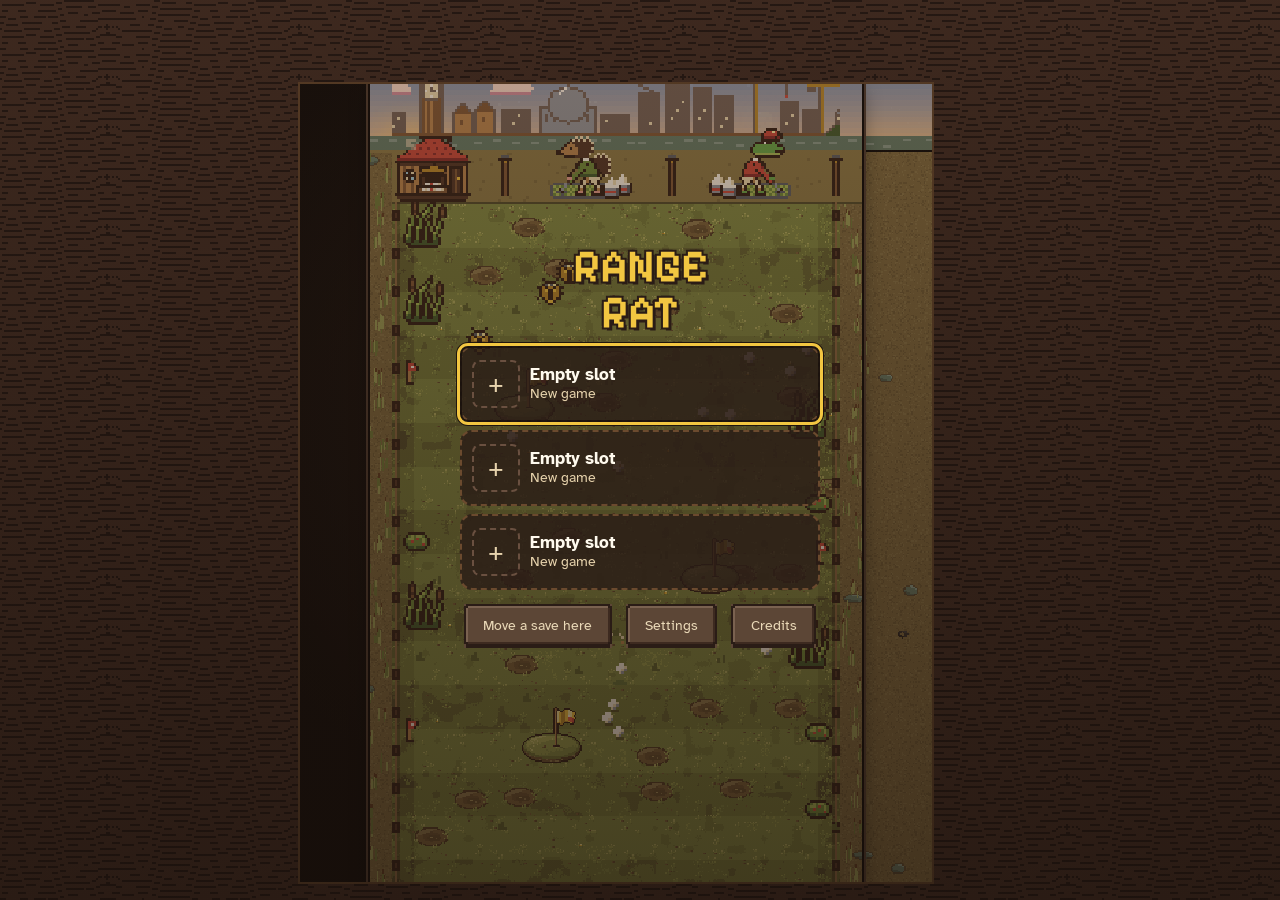
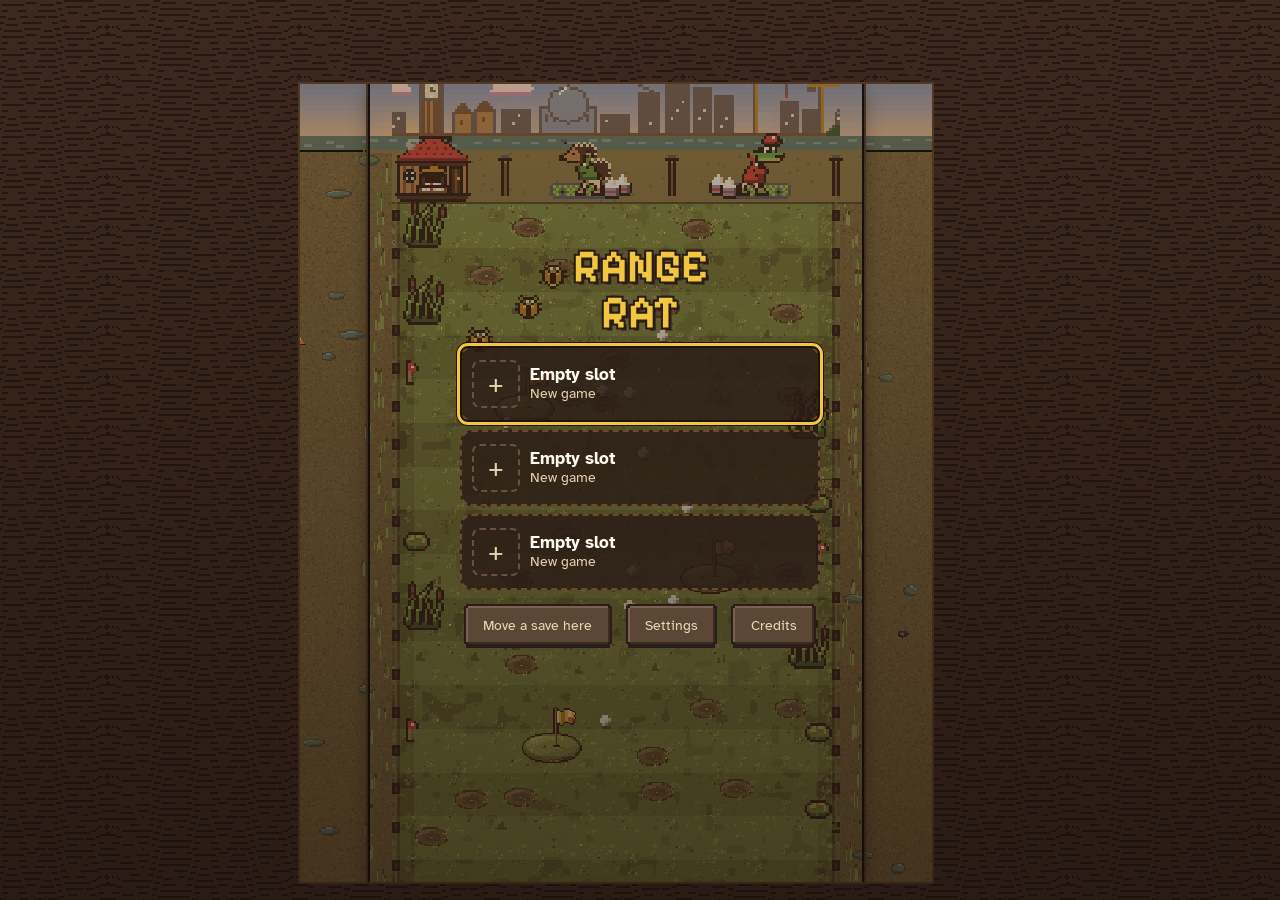
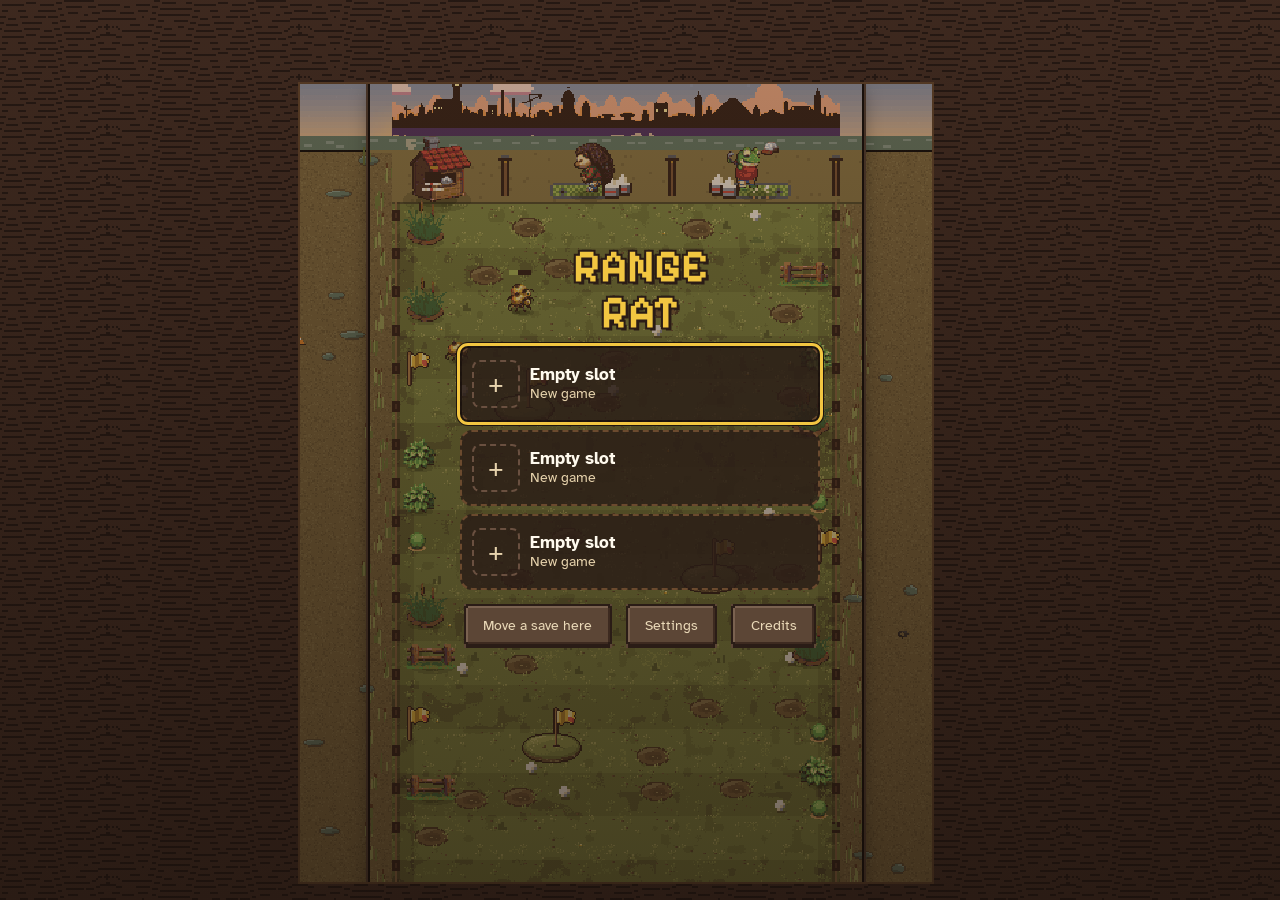
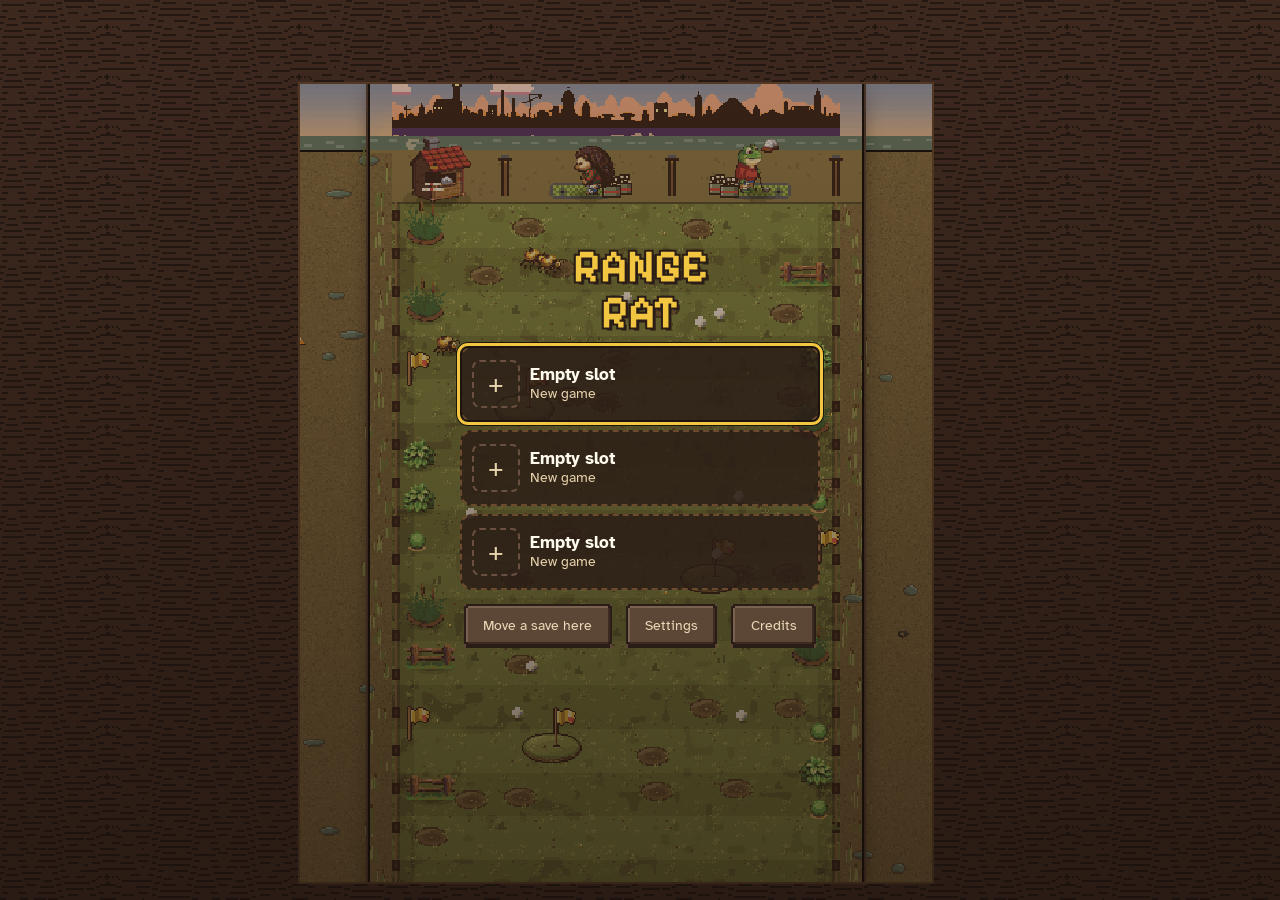
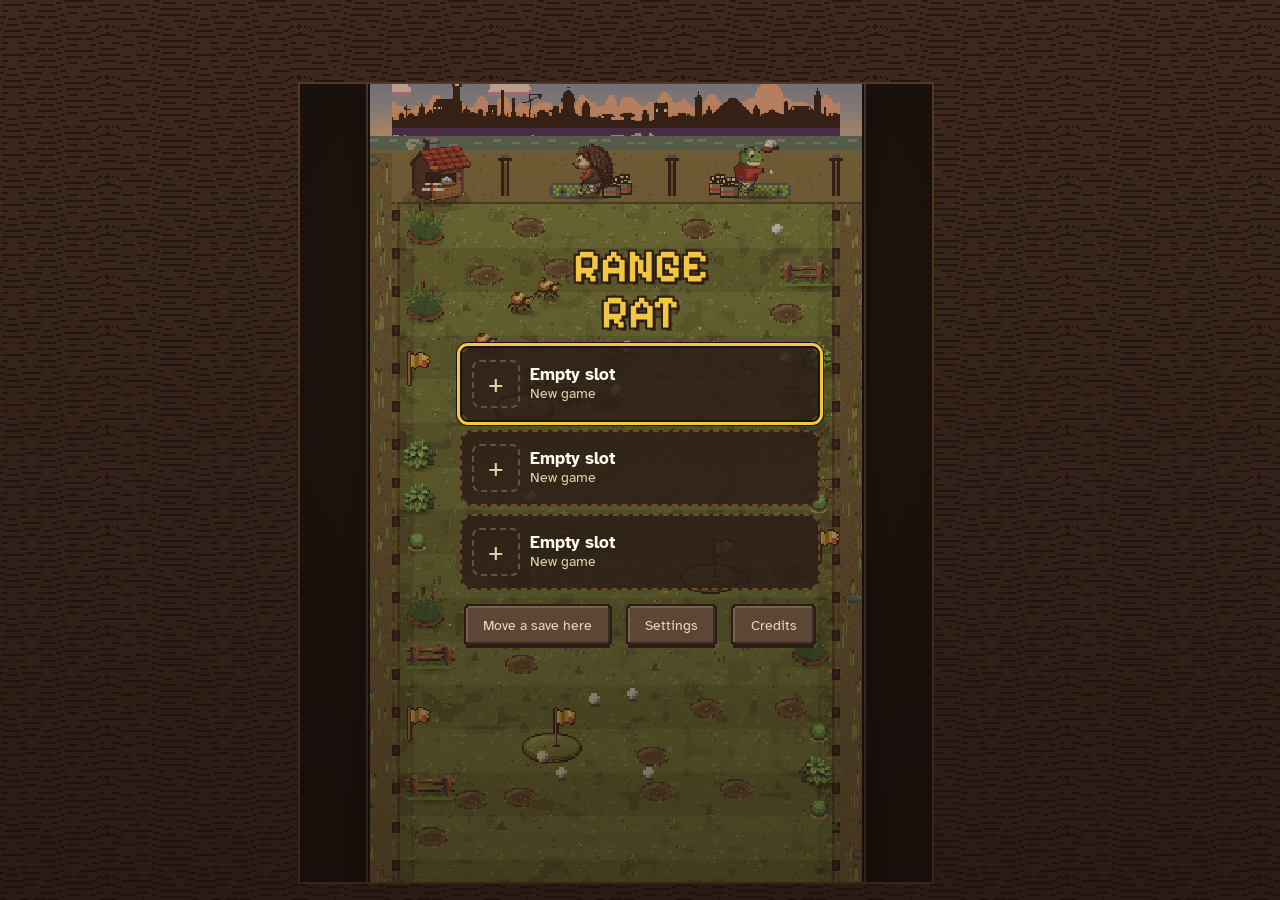
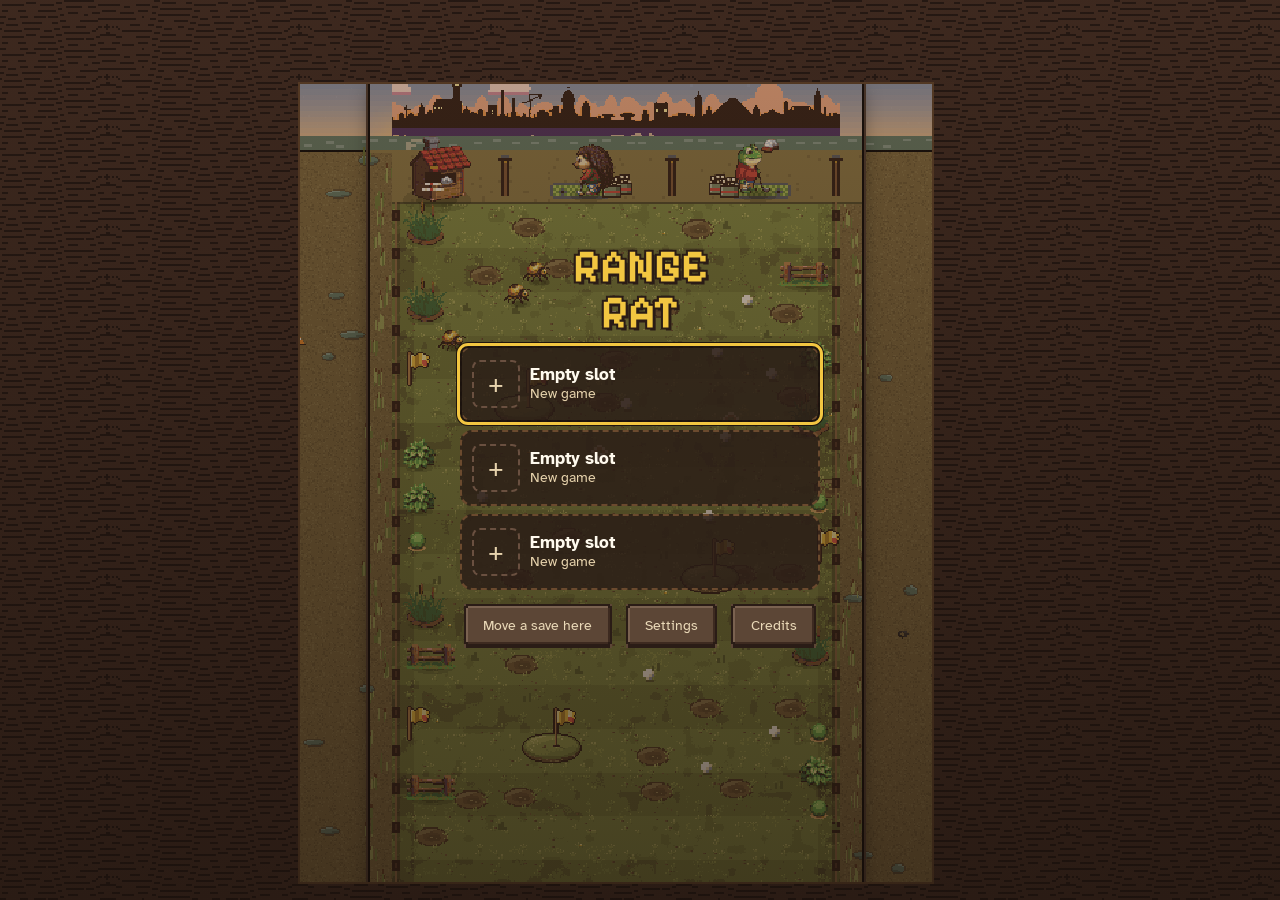
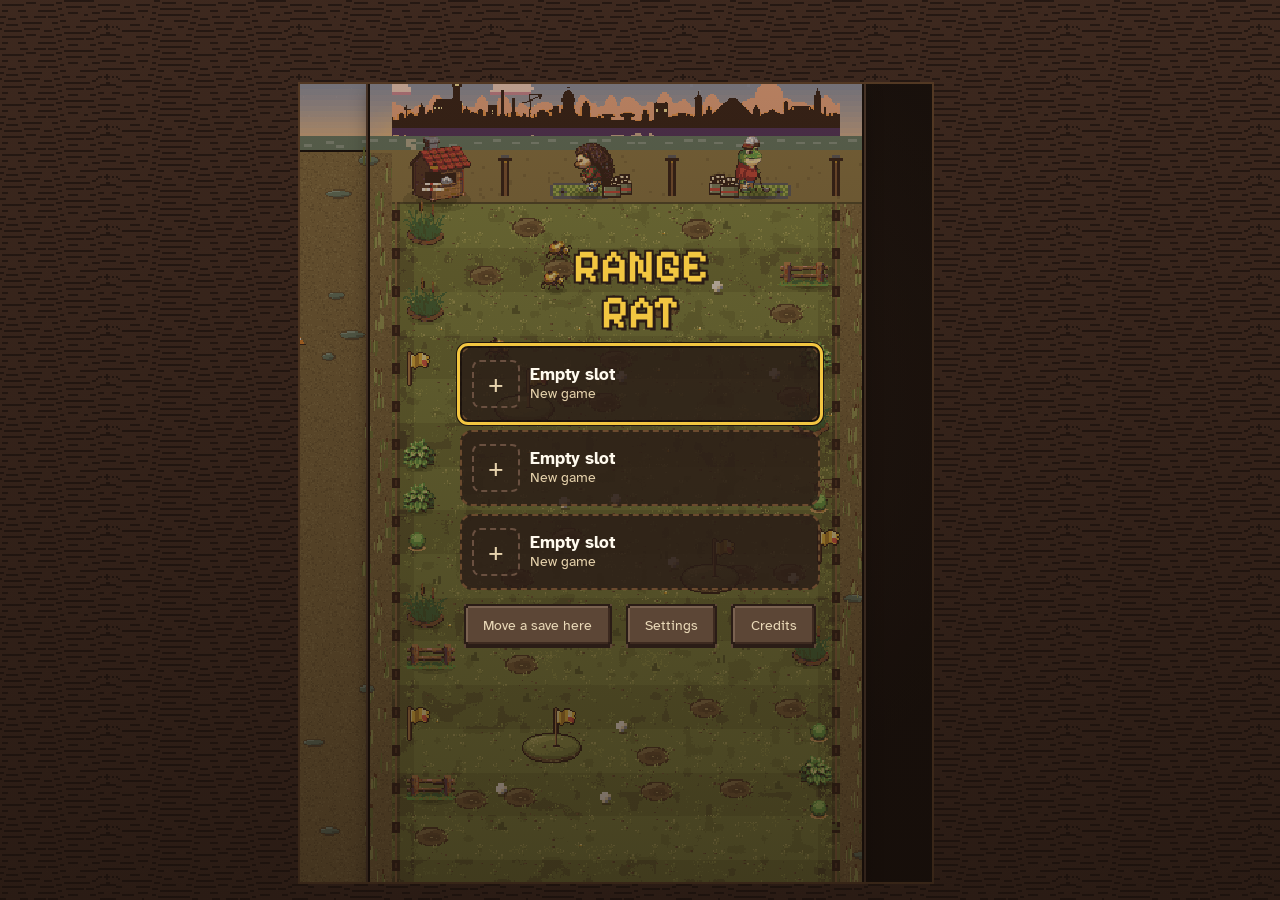
